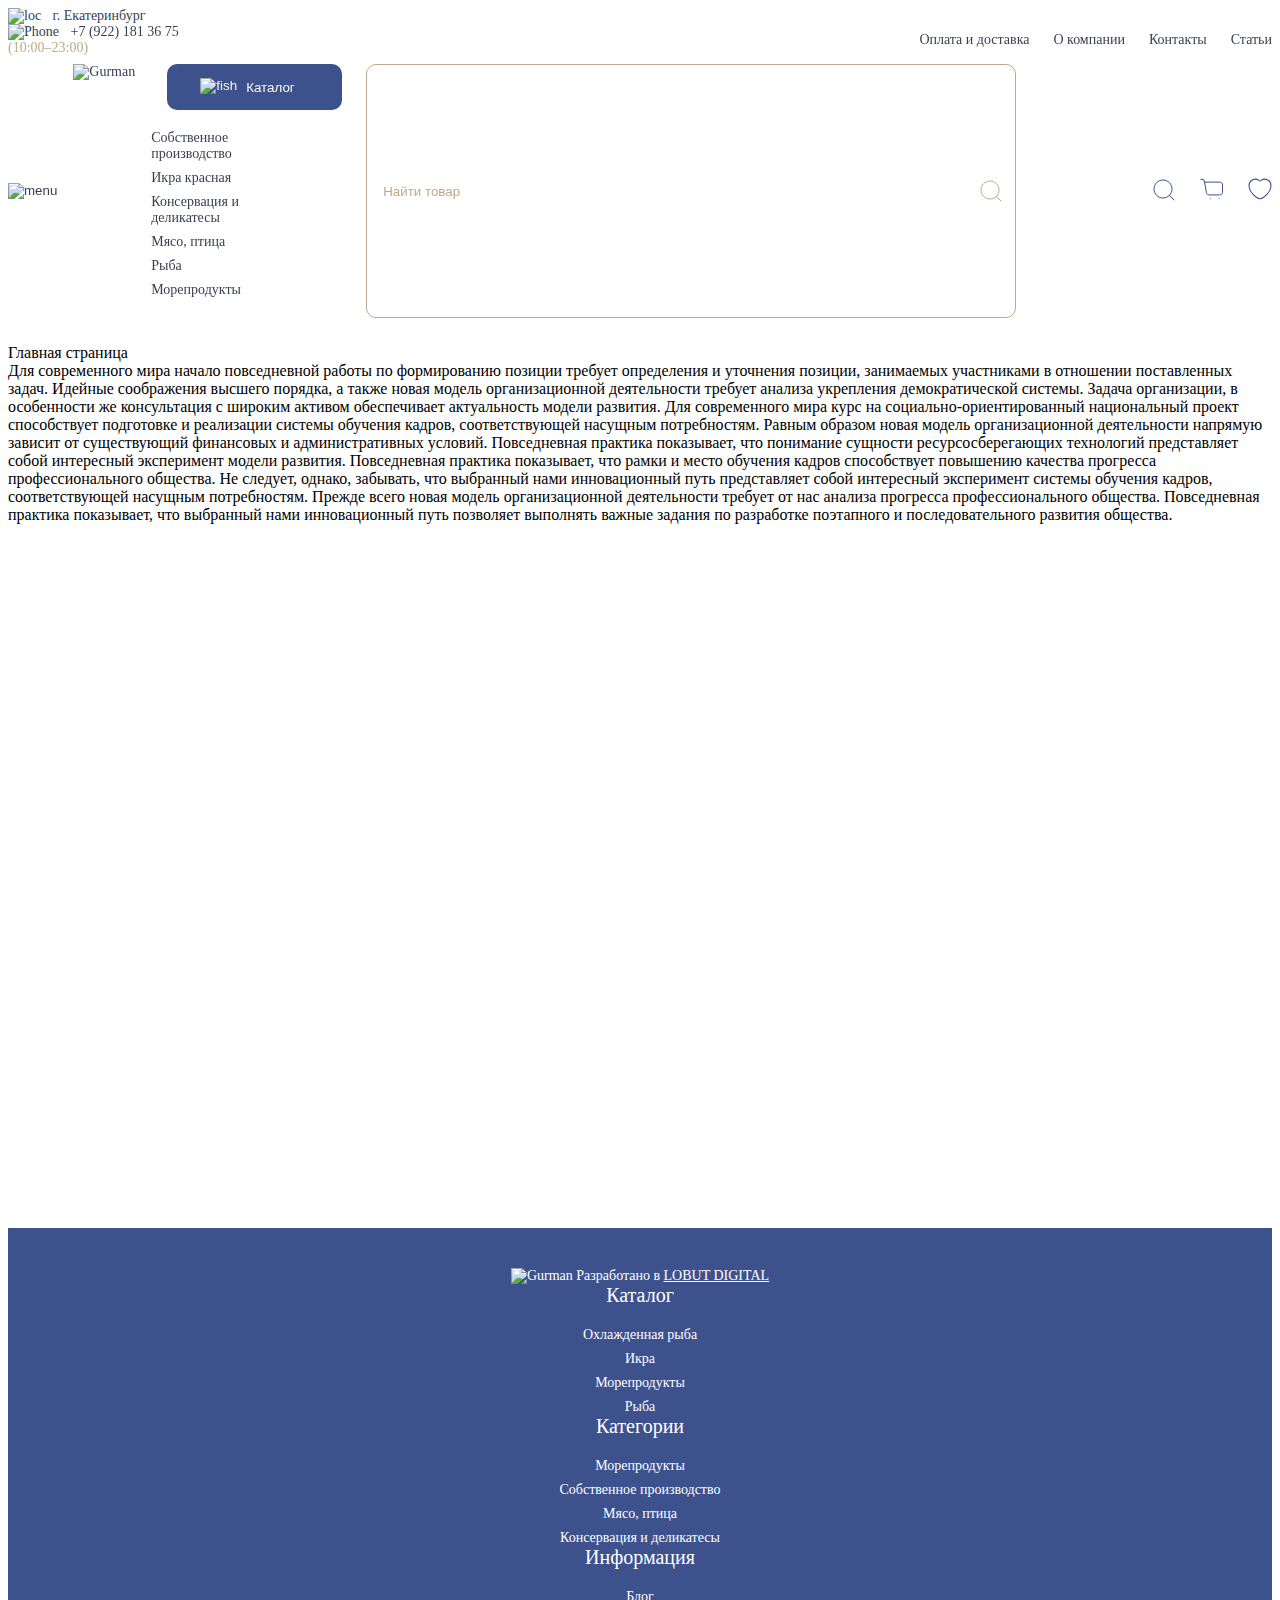
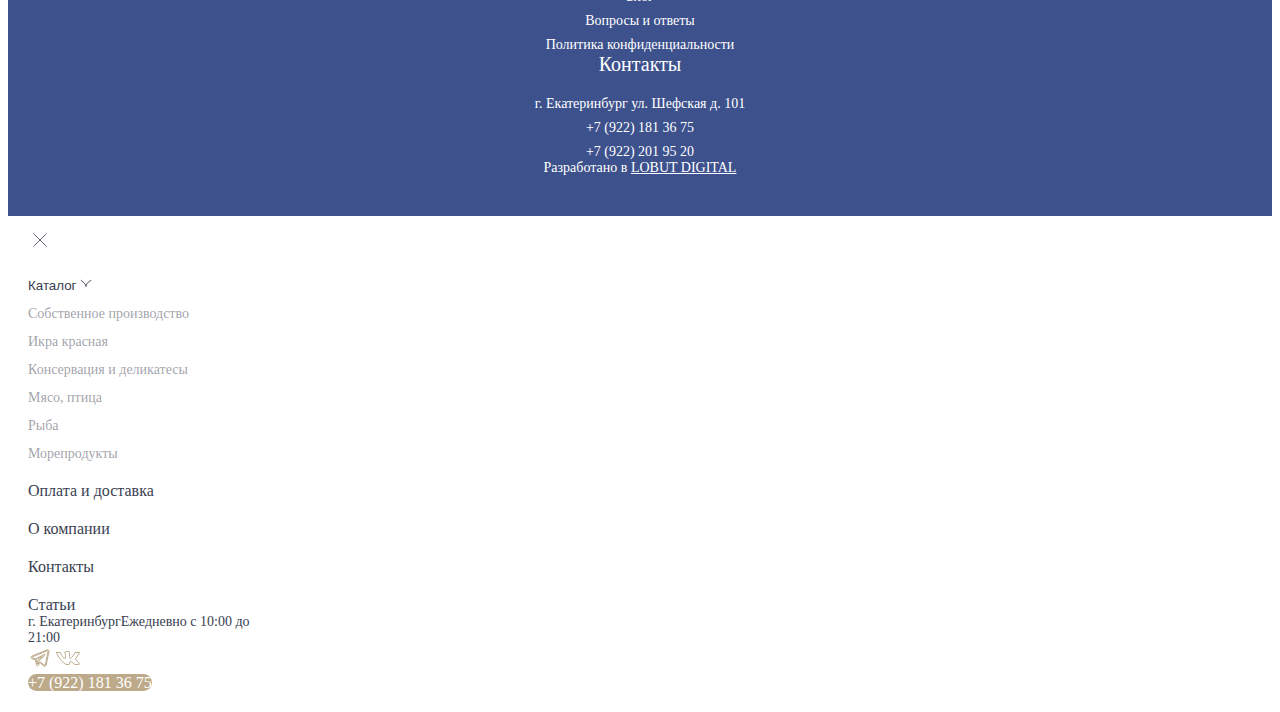
==== index.html @ 0f96adac "правки в task #1" ====
<!DOCTYPE html>
<html lang="ru">
<head>
    <meta charset="UTF-8" />
    <meta name="viewport" content="width=device-width, initial-scale=1.0, maximum-scale=1.0" />
    <title>Гурман Маркет</title>

    <!-- FONTS -->
    <link rel="preconnect" href="https://fonts.googleapis.com" />
    <link rel="preconnect" href="https://fonts.gstatic.com" crossorigin />
    <link href="https://fonts.googleapis.com/css2?family=Raleway:ital,wght@0,100..900;1,100..900&display=swap" rel="stylesheet" />
    <link rel="stylesheet" href="assets/fonts/ChampagneLimousines/style.css" />

    <!-- LIB -->
    <link rel="stylesheet" href="css/bootstrap.min.css" />
    <link rel="stylesheet" href="css/swiper-bundle.min.css" />

    <!-- STYLES FOR SITE -->
    <link rel="stylesheet" href="css/styles.css" />
</head>
<body>
    <div class="wrapper">

<!------------ header --------------->

        <header class="header h6 container-lg ">
            <div class="header__top d-none d-lg-flex justify-content-between align-items-center">
                <div class="contact d-flex align-items-center">
                    <div class="contact__location d-flex align-items-center">
                        <img src="assets/icons/location-01.svg" alt="loc"/>
                        <span class="nw">г. Екатеринбург</span>
                    </div>
                    <div class="contact__phone d-flex align-items-center">
                        <img src="assets/icons/Phone.svg" alt="Phone"/>
                        <a href="tel:+79221813675" class="nw">+7 (922) 181 36 75</a>
                    </div>
                    <time class="contact__time nw d-flex align-items-center" datetime="10:00-23:00">(10:00–23:00)</time>
                </div>
                <nav class="nav-top d-flex align-items-center">
                    <ul class="menu-top">
                        <li class="menu-top__li"><a href="#">Оплата и доставка</a></li>
                        <li class="menu-top__li"><a href="#">О компании</a></li>
                        <li class="menu-top__li"><a href="#">Контакты</a></li>
                        <li class="menu-top__li"><a href="#">Статьи</a></li>
                    </ul>
                </nav>
            </div>
            <div class="header-bot d-flex align-items-center">
                <div class="header-bot__left">
                    <button class="open-lm d-block d-lg-none" type="button" data-bs-toggle="offcanvas" data-bs-target="#leftLabel" aria-controls="offcanvasExample"><img src="assets/icons/menu-line-horizontal.svg" alt="menu">
                    </button>
                    <a href="/index.html"><img src="assets/icons/Gurman-logo.svg" alt="Gurman" class="logo"/></a>
                    <div class="btn-group d-none d-lg-flex" id="btn-group">
                        <button class="header-bot__btn btn-blue d-none d-lg-flex" type="button" data-bs-toggle="dropdown" data-bs-auto-close="outside" aria-expanded="false">
                            <div class="btn-img"><img src="assets/icons/katakog-fish.svg" alt="fish" class="header-bot__fish"/></div>Каталог
                        </button>
                        <nav class="dropdown-menu" id="drod-m">
                            <ul class="dropdown-menu__ul m5" id="top-katalog">
                                <li class="dropdown-menu__item"><a href="#">Собственное производство</a></li>
                                <li class="dropdown-menu__item"><a href="#">Икра красная</a></li>
                                <li class="dropdown-menu__item"><a href="#">Консервация и деликатесы</a></li>
                                <li class="dropdown-menu__item"><a href="#">Мясо, птица</a></li>
                                <li class="dropdown-menu__item"><a href="#">Рыба</a></li>
                                <li class="dropdown-menu__item"><a href="#">Морепродукты</a></li>
                              </ul>
                        </nav>
                      </div>
                    <button class="">
                    </button>
                    <div class="header-search d-none d-lg-flex font-btn">
                        <input type="text" placeholder="Найти товар">
                        <button class="header-search__btn">                        
                            <svg class="icons-gold" width="24" height="24" viewBox="0 0 24 24" fill="none" xmlns="http://www.w3.org/2000/svg">
                                <path d="M17.5 17.5L22 22L17.5 17.5Z" fill="#BDAA8A"/>
                                <path d="M17.5 17.5L22 22" stroke-linecap="round" stroke-linejoin="round"/>
                                <path d="M20 11C20 6.02944 15.9706 2 11 2C6.02944 2 2 6.02944 2 11C2 15.9706 6.02944 20 11 20C15.9706 20 20 15.9706 20 11Z" stroke-linejoin="round"/>
                            </svg>
                        </button>
                    </div>
                </div>

                <div class="basket-like">
                    <button class="d-flex d-lg-none basket-like__icon">
                        <svg class="icons-blue" width="24" height="24" viewBox="0 0 24 24" fill="none" xmlns="http://www.w3.org/2000/svg">
                            <path d="M17.5 17.5L22 22L17.5 17.5Z" fill="#BDAA8A"/>
                            <path d="M17.5 17.5L22 22" stroke-linecap="round" stroke-linejoin="round"/>
                            <path d="M20 11C20 6.02944 15.9706 2 11 2C6.02944 2 2 6.02944 2 11C2 15.9706 6.02944 20 11 20C15.9706 20 20 15.9706 20 11Z" stroke-linejoin="round"/>
                        </svg></button>
                    <a class="basket-like__icon" href="#">
                        <svg class="icons-blue" width="24" height="24" viewBox="0 0 24 24" fill="none" xmlns="http://www.w3.org/2000/svg">
                            <path d="M4.54474 5.10492H19.7807C21.2938 5.10492 22.5204 6.33154 22.5204 7.84465V15.1967C22.5204 16.7098 21.2938 17.9364 19.7807 17.9364H9.14082C7.81453 17.9364 6.67869 16.9864 6.44424 15.681L4.54474 5.10492ZM4.54474 5.10492L3.78103 2.8639C3.68648 2.58644 3.42584 2.3999 3.13271 2.3999H0.857422" stroke-linecap="round"/>
                            <path d="M10.6299 21.6855H10.6413" stroke-linecap="round"/>
                            <path d="M19.083 21.6855H19.0944" stroke-linecap="round"/>
                        </svg>
                    </a>
                    <a class="basket-like__icon" href="#">
                        <svg class="icons-blue" width="24" height="24" viewBox="0 0 22 20" fill="none" xmlns="http://www.w3.org/2000/svg">
                            <path d="M18.4626 1.99415C15.7809 0.349231 13.4404 1.01211 12.0344 2.06801C11.4578 2.50096 11.1696 2.71743 11 2.71743C10.8304 2.71743 10.5422 2.50096 9.9656 2.06801C8.55962 1.01211 6.21909 0.349231 3.53744 1.99415C0.0180688 4.15294 -0.77828 11.2749 7.33953 17.2834C8.88572 18.4278 9.6588 19 11 19C12.3412 19 13.1143 18.4278 14.6605 17.2834C22.7783 11.2749 21.9819 4.15294 18.4626 1.99415Z" stroke-linecap="round"/>
                        </svg>
                    </a>
                </div>
            </div>
        </header>   

<!------------ main --------------->

        <main class="main">
            <div class="container"><p>Главная страница<br>Для современного мира начало повседневной работы по формированию позиции требует определения и уточнения позиции, занимаемых участниками в отношении поставленных задач. Идейные соображения высшего порядка, а также новая модель организационной деятельности требует анализа укрепления демократической системы. Задача организации, в особенности же консультация с широким активом обеспечивает актуальность модели развития. Для современного мира курс на социально-ориентированный национальный проект способствует подготовке и реализации системы обучения кадров, соответствующей насущным потребностям. Равным образом новая модель организационной деятельности напрямую зависит от существующий финансовых и административных условий. Повседневная практика показывает, что понимание сущности ресурсосберегающих технологий представляет собой интересный эксперимент модели развития. Повседневная практика показывает, что рамки и место обучения кадров способствует повышению качества прогресса профессионального общества. Не следует, однако, забывать, что выбранный нами инновационный путь представляет собой интересный эксперимент системы обучения кадров, соответствующей насущным потребностям. Прежде всего новая модель организационной деятельности требует от нас анализа прогресса профессионального общества. Повседневная практика показывает, что выбранный нами инновационный путь позволяет выполнять важные задания по разработке поэтапного и последовательного развития общества.</p>
            </div>
        </main>

<!------------ footer --------------->

        <footer class="footer h6">
            <div class="container d-flex flex-lg-row flex-column justify-content-between align-items-center align-items-lg-start text-lg-start text-center">
                    <div class="footer__col d-flex flex-column justify-content-between">
                        <a href="/index.html"><img src="assets/icons/Footer-logo.svg" alt="Gurman" class="logo"/></a>
                        <span class="d-none d-lg-block footer__dev">Разpaботано в <a class="lob-dig" href="#">LOBUT DIGITAL</a></span>
                    </div>
                    <nav class="footer__col d-flex h6">
                        <ul>
                            <li class="footer__title h3">Каталог</li>

                            <li class="footer__li"><a href="#">Охлажденная рыба</a></li>
                            <li class="footer__li"><a href="#">Икра</a></li>
                            <li class="footer__li"><a href="#">Морепродукты</a></li>
                            <li class="footer__li"><a href="#">Рыба</a></li>
                        </ul>
                    </nav>
                    <div class="footer__col d-flex h6">
                        <!-- ul>li.footer__title.h5>a[href=#]^(li.footer__li>a[href=#])*4 -->
                        <ul>
                            <li class="footer__title h3">Категории</li>

                            <li class="footer__li"><a href="#">Морепродукты</a></li>
                            <li class="footer__li"><a href="#">Собственное производство</a></li>
                            <li class="footer__li"><a href="#">Мясо, птица</a></li>
                            <li class="footer__li"><a href="#">Консервация и деликатесы</a></li>
                        </ul>
                    </div>
                    <div class="footer__col d-flex h6">
                        <ul>
                            <li class="footer__title h3">Информация</li>

                            <li class="footer__li"><a href="#">Блог</a></li>
                            <li class="footer__li"><a href="#">Вопросы и ответы</a></li>
                            <li class="footer__li"><a href="#">Политика конфиденциальности</a></li>
                        </ul>
                    </div>
                    <div class="footer__col d-flex h6">
                        <ul>
                            <li class="footer__title h3">Контакты</li>
                            <li class="footer__li">г. Екатеринбург ул. Шефская д. 101</li>
                            <li class="footer__li"><a href="tel:+79221813675">+7 (922) 181 36 75</a></li>
                            <li class="footer__li"><a href="tel:+79222019520">+7 (922) 201 95 20</a></li>
                            <!-- li.footer__li*2>a:tel -->
                        </ul>
                    </div>
                    <span class="d-block d-lg-none h6">Paзpaботано в <a class="lob-dig" href="#">LOBUT DIGITAL</a></span>
            </div>
        </footer>
    </div>

<!---------- Выдвигающаяся панель --------------->

    <div class="offcanvas offcanvas-start left-m m4" tabindex="-1" id="leftLabel" aria-labelledby="offcanvasExampleLabel">
        <div class="left-menu-top d-flex flex-column justify-content-between">
            <div class="left-menu-top__main d-flex flex-column justify-content-between">
                <div class="left-menu-top__header">
                    <button type="button" class="" data-bs-dismiss="offcanvas" aria-label="Close"> <img src="assets/icons/remove.svg" alt="remove"></button>
                </div>
                <ul class="menu-left">
                    <li class="mob-top-menu__li">
                        <button class="left-menu-top__main__btn" type="button" data-bs-toggle="collapse" data-bs-target="#katalog" aria-controls="offcanvasExample">Каталог<img class="dir-up" src="assets/icons/direction-up.svg" alt="">
                        </button>
                        <nav class="collapse left-menu-top__list color-lighter m5" id="katalog">
                            <ul>
                                <li class="list-li"><a class="color-lighter" href="#">Собственное производство</a></li>
                                <li class="list-li"><a class="color-lighter" href="#">Икра красная</a></li>
                                <li class="list-li"><a class="color-lighter" href="#">Консервация и деликатесы</a></li>
                                <li class="list-li"><a class="color-lighter" href="#">Мясо, птица</a></li>
                                <li class="list-li"><a class="color-lighter" href="#">Рыба</a></li>
                                <li class="list-li"><a class="color-lighter" href="#">Морепродукты</a></li>
                            </ul>
                        </nav>
                    </li>
                    <li class="mob-top-menu__li"><a href="#">Оплата и доставка</a></li>
                    <li class="mob-top-menu__li "><a href="#">О компании</a></li>
                    <li class="mob-top-menu__li"><a href="#">Контакты</a></li>
                    <li class="mob-top-menu__li"><a href="#">Статьи</a></li>
                </ul>
            </div>
            <div class="mob-bot d-flex flex-column m5">
                <div class="mob-bot_loc d-flex flex-column m5"><span>г. Екатеринбург</span><time datetime="Mo-Su,10:00-21:00">Ежедневно с 10:00 до 21:00</time></div>
                <div class="messengers d-flex flex-row">
                    <a class="d-block" href="#" target="_blank" rel="noopener noreferrer">
                        <svg class="icons-gold" width="24" height="24" viewBox="0 0 24 24" fill="none" xmlns="http://www.w3.org/2000/svg">
                            <path d="M20.5248 4.05879C20.1482 3.74394 19.6307 3.66292 19.1771 3.8478L3.81963 10.099C3.14407 10.3793 2.82185 11.1587 3.09991 11.8398C3.24373 12.1921 3.53 12.4654 3.88659 12.5911L7.19966 13.7524L8.99515 19.7377C8.99876 19.7499 9.00985 19.7573 9.01451 19.7691C9.03308 19.8168 9.06023 19.8607 9.0945 19.8986C9.10727 19.9138 9.12118 19.9281 9.13604 19.9413C9.18077 19.9788 9.23272 20.0065 9.28859 20.0226C9.29712 20.0251 9.30282 20.0328 9.31151 20.0348L9.31653 20.0346L9.31904 20.0356C9.34766 20.0421 9.37685 20.0452 9.4061 20.0449C9.44434 20.0435 9.48227 20.0369 9.51868 20.0251C9.52574 20.0232 9.53286 20.0237 9.53976 20.0214C9.60197 19.9993 9.65816 19.963 9.70393 19.9152C9.70927 19.9098 9.71738 19.9088 9.7225 19.9031L12.3057 17.0295L16.0741 19.9715C16.3031 20.152 16.5854 20.2501 16.876 20.25C17.5046 20.2499 18.0473 19.8059 18.1768 19.1858L20.9734 5.34328C21.0703 4.86445 20.8979 4.37073 20.5248 4.05879ZM9.93266 14.8875L9.32647 17.8576L8.0623 13.6422L14.3322 10.3504L10.049 14.6689C9.98979 14.7287 9.94935 14.8047 9.93266 14.8875ZM17.3373 19.0119C17.3044 19.171 17.1918 19.3015 17.0401 19.3563C16.8919 19.4137 16.7244 19.3881 16.5998 19.2887L12.5167 16.1011C12.3399 15.9631 12.0876 15.9856 11.9374 16.1526L10.1411 18.1508L10.7463 15.1888L16.9079 8.97565C17.0753 8.80712 17.0756 8.53368 16.9084 8.36489C16.7762 8.23129 16.5733 8.19974 16.4073 8.28699L7.52439 12.9508L4.167 11.7742C3.984 11.7135 3.85954 11.5422 3.85729 11.348C3.84845 11.1524 3.96329 10.9726 4.14357 10.8999L19.4986 4.64955C19.659 4.58093 19.844 4.60968 19.9765 4.72382C20.1084 4.83111 20.1689 5.00417 20.133 5.17112L17.3373 19.0119Z"/>
                        </svg>
                    </a>
                    <a class="d-block" href="#" target="_blank" rel="noopener noreferrer">
                        <svg class="icons-gold" width="24" height="24" viewBox="0 0 24 24" fill="none" xmlns="http://www.w3.org/2000/svg">
                            <path d="M0.5 6.5H4.5C4.5 6.5 6.81 12.5 9 12.5C9.41 12.5 9.5 11.75 9.5 9.5C9.5 7.25 8.91 6.5 8.5 6.5C8.5 6.09 9.28 5.5 11.5 5.5C13.72 5.5 13.5 5.56 13.5 6.5V10.5C13.5 11.66 13.88 12.5 14.5 12.5C15.12 12.5 18.72 8.06 19 6.5H23.5C23.5 7.03 19.5 12.56 19.5 13C19.5 13.44 23.5 17.5 23.5 18C23.5 18.5 22.63 18.5 21.5 18.5H19C18.41 18.5 15.84 15.5 14.5 15.5C13.16 15.5 14.22 18.5 13 18.5H11C7.28 18.5 1 9.41 0.5 6.5Z" stroke-linecap="round" stroke-linejoin="round"/>
                        </svg>
                    </a>
                </div>
                <a href="tel:+79221813675" class="btn-phone font-btn d-flex align-items-center justify-content-center">+7 (922) 181 36 75</a>
            </div>
        </div>
    </div>

    <!-- LIB -->
    <script src="js/bootstrap.bundle.min.js"></script>
    <script src="js/swiper-bundle.min.js"></script>

    <!-- SCRIPT FOR SITE -->
    <script src="js/scripts.js"></script>
</body>
</html>
---- css/styles.css ----
:root {
  --bs-body-font-family: "Raleway", sans-serif;
}

.h1 {
  font-size: 50px;
  font-weight: 700;
  font-family: "Champagne & Limousines", sans-serif;
}

.h2 {
  font-size: 30px;
  font-weight: 700;
  font-family: "Champagne & Limousines", sans-serif;
}

.h3 {
  font-size: 20px;
  font-weight: 500;
}

.h4 {
  font-size: 18px;
  font-weight: 400;
}

.font-btn {
  font-size: 16px;
  font-weight: 500;
}

.h5 {
  font-size: 16px;
  font-weight: 500;
}

.h6 {
  font-size: 14px;
  font-weight: 400;
  margin-bottom: 0;
}

.m1 {
  font-size: 33px;
  font-weight: 700;
  font-family: "Champagne & Limousines", sans-serif;
}

.m2 {
  font-size: 25px;
  font-weight: 700;
  font-family: "Champagne & Limousines", sans-serif;
}

.m3 {
  font-size: 18px;
  font-weight: 500;
}

.m4 {
  font-size: 16px;
  font-weight: 400;
}

.m5 {
  font-size: 14px;
  font-weight: 500;
}

.m5-reg {
  font-size: 16px;
  font-weight: 400;
}

.color-lighter {
  color: rgba(95, 99, 113, 0.6);
}

.offcanvas {
  --bs-offcanvas-width: 280px;
}

.text-center {
  text-align: center;
}

ul {
  padding-inline-start: 0;
  margin: 0;
}

li {
  padding: 0;
}

.wrapper {
  background: white;
  min-height: 100vh;
}

.nw {
  white-space: nowrap;
}

li {
  list-style-type: none;
}

svg {
  stroke: inherit;
}

a {
  color: #393E51;
  text-decoration: none;
}
a:hover {
  text-decoration: underline;
}

.btn-blue:hover {
  background: #334681;
}

.icons-blue {
  stroke: #3D518C;
}
.icons-blue:hover {
  stroke: #BDAA8A;
}

.icons-gold {
  stroke: #BDAA8A;
}
.icons-gold:hover {
  stroke: #3D518C;
}

button {
  margin: 0;
  border: none;
  background: inherit;
  color: inherit;
  padding: 0;
}

.header {
  background: white;
  position: sticky;
  top: 0;
  padding-bottom: 10px;
  margin-left: auto;
  margin-right: auto;
  color: #393E51;
}
.header__top {
  height: 40px;
}

.menu-top {
  display: flex;
  flex-direction: row;
  justify-content: flex-end;
  gap: 24px;
}

.header-bot {
  display: flex;
  justify-content: space-between;
  padding-top: 16px;
}
.header-bot__left {
  display: flex;
  flex-direction: row;
  flex-grow: 1;
  margin-right: 24px;
}
.header-bot__btn {
  width: 175px;
  height: 46px;
  border-radius: 10px;
  border: none;
  background: #3D518C;
  color: #F8F5F0;
  display: flex;
  align-items: center;
  margin-left: 32px;
  margin-right: 24px;
}
.header-bot__fish {
  margin: 11px 0 14px 0;
}

.btn-img {
  margin: 0 8px 0 32px;
  width: 39px;
}

.header-search {
  max-width: 648px;
  min-width: 400px;
  border-radius: 10px;
  border-top-color: #BDAA8A;
  border: 1px solid #BDAA8A;
  display: flex;
  align-items: center;
  flex-grow: 1;
}
.header-search input {
  padding-left: 16px;
  flex-grow: 1;
  height: 22px;
  border: none;
  background: inherit;
  color: #BDAA8A;
  margin-right: 24px;
}
.header-search input:active, .header-search input:hover, .header-search input:focus {
  outline: 0;
  outline-offset: 0;
}
.header-search input::placeholder {
  color: #BDAA8A;
}
.header-search__btn {
  height: 24px;
  width: 24px;
  margin-right: 12px;
}

.basket-like {
  display: flex;
  align-items: center;
}
.basket-like__icon {
  margin-right: 24px;
}
.basket-like__icon:last-child {
  margin-right: 0;
}

.dropdown-menu {
  width: 175px;
  padding: 0;
}
.dropdown-menu__ul {
  margin: 20px 18px 20px 16px;
}
.dropdown-menu__item {
  margin-bottom: 8px;
}
.dropdown-menu__item:last-child {
  margin-bottom: 0;
}

.open-lm {
  padding: 0;
  margin-right: 16px;
}

.contact {
  height: 24px;
}
.contact__location {
  margin-right: 24px;
}
.contact__phone {
  margin: 0 8px 0 0;
}
.contact__time {
  color: #BDAA8A;
  margin: 0;
}
.contact img {
  color: #393E51;
  margin: 0 8px 0 0;
}

.main {
  display: flex;
  justify-content: center;
  margin-left: auto;
  margin-right: auto;
  width: 100%;
  min-height: 100vh;
  background: white;
}

.footer {
  padding-top: 40px;
  padding-bottom: 40px;
  min-height: 211px;
  background: #3D518C;
  color: white;
}
.footer a {
  color: white;
}
.footer__dev {
  margin-top: 46px;
}
.footer__title {
  padding: 0;
  margin-bottom: 20px;
}
.footer__li {
  padding: 0;
  margin-bottom: 8px;
}
.footer__li:last-child {
  margin-bottom: 0;
}
.footer img {
  width: 150px;
  height: 66px;
}

.lob-dig {
  text-decoration-line: underline;
}

.left-menu-top {
  margin: 12px 20px auto 20px;
  color: #393E51;
  height: 100%;
}
.left-menu-top__header {
  padding-bottom: 20px;
}
.left-menu-top__main__btn {
  padding: 0;
}
.left-menu-top__li {
  margin-bottom: 20px;
}
.left-menu-top__li:last-child {
  margin-bottom: 0;
}

.list-li {
  margin-bottom: 12px;
}
.list-li:first-child {
  margin-top: 12px;
}
.list-li:last-child {
  margin-bottom: 0;
}

.mob-top-menu__li {
  margin-bottom: 20px;
}
.mob-top-menu__li:last-child {
  margin-bottom: 0;
}

.mob-bot {
  width: 240px;
  justify-content: center;
  padding-bottom: 12px;
  gap: 20px;
}
.mob-bot__loc {
  gap: 4px;
}

.btn-phone {
  height: 38px;
  width: 240px;
  color: white;
  border-radius: 10px;
  text-align: center;
  background: #BDAA8A;
}

.dir-up {
  transition: transform 0.3s ease;
  display: inline-block;
  margin-left: 4px;
}

.rotate {
  transform: rotate(180deg);
}

.messengers {
  gap: 24px;
}

@media (max-width: 992px) {
  .footer {
    padding-top: 50px;
    padding-bottom: 30px;
  }
  .footer__col {
    padding-top: 0;
    margin-right: 0;
    margin-bottom: 20px;
  }
  .footer__title {
    margin-bottom: 16px;
  }
  .footer__li {
    margin-bottom: 4px;
  }
  .footer img {
    height: 40px;
  }
  .logo {
    height: 24px;
  }
  .basket-like__icon {
    margin-right: 16px;
  }
  .basket-like__icon:last-child {
    margin-right: 0;
  }
}/*# sourceMappingURL=styles.css.map */
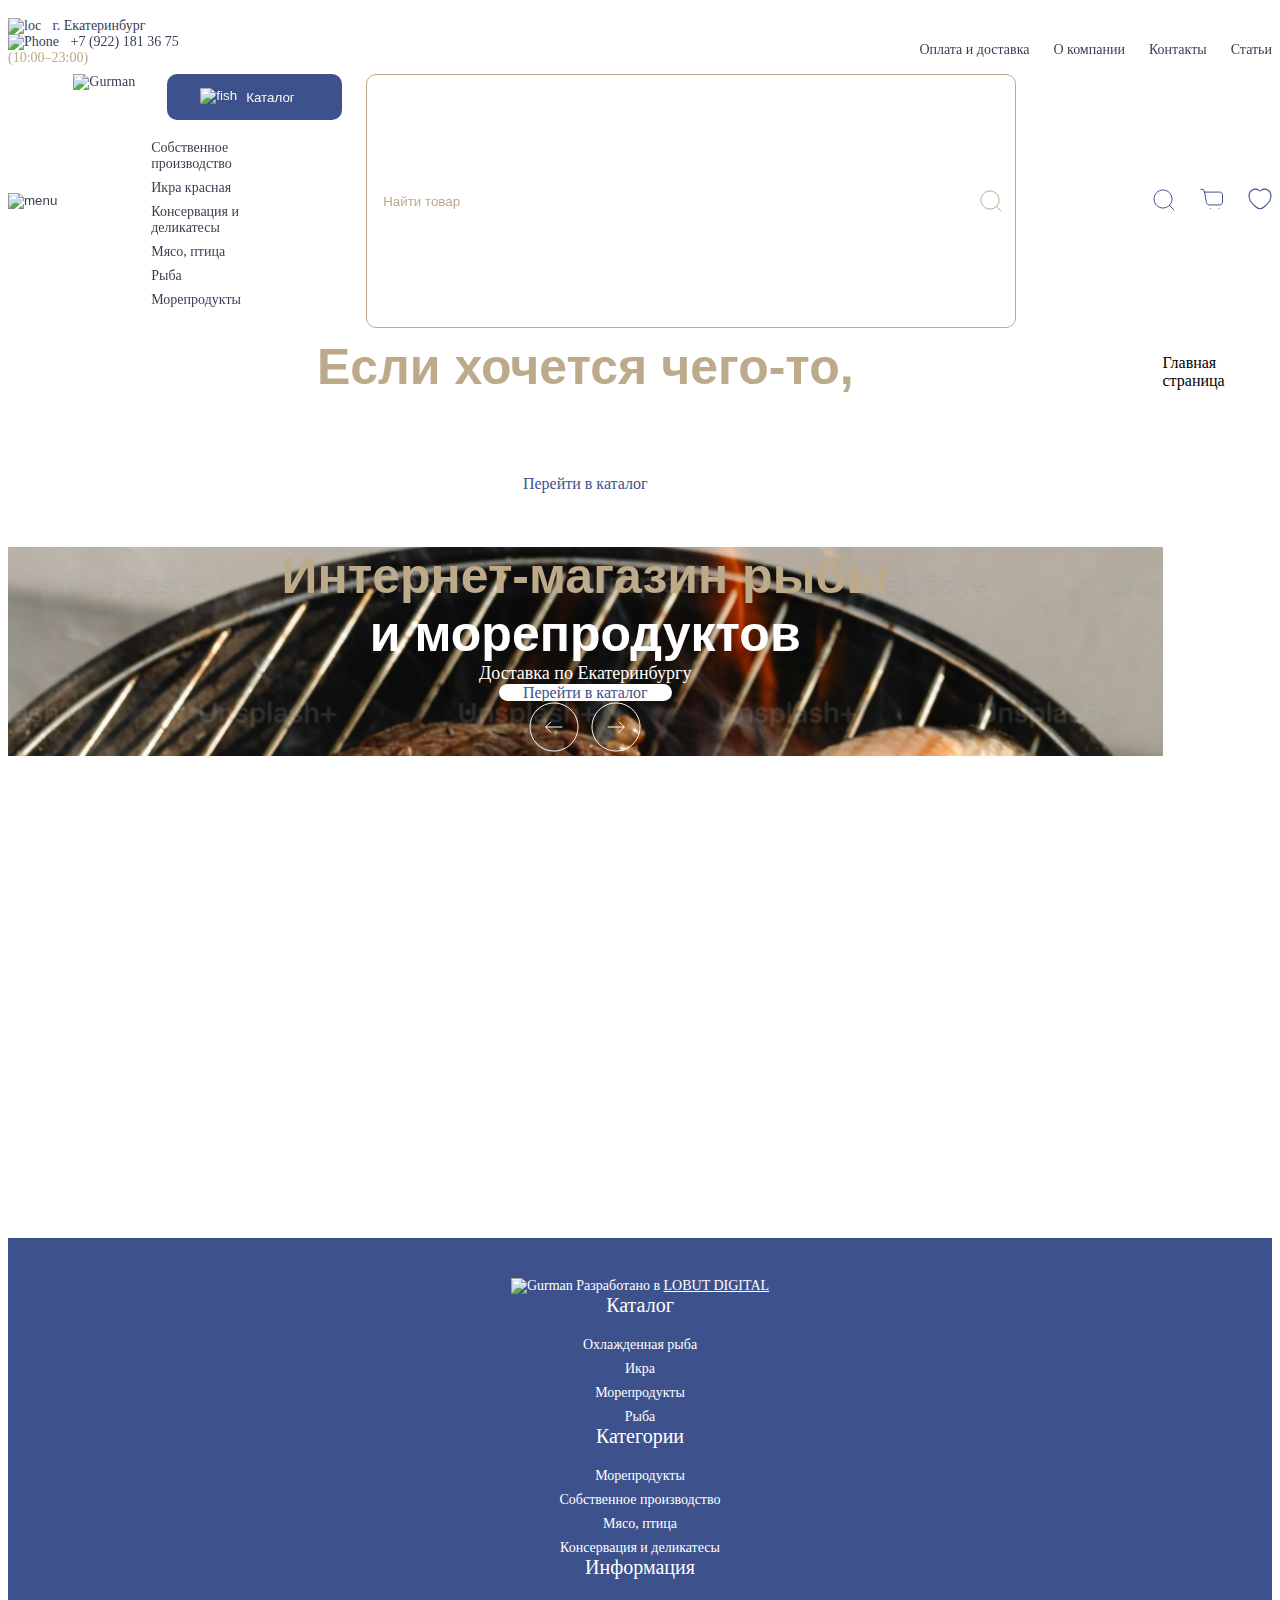
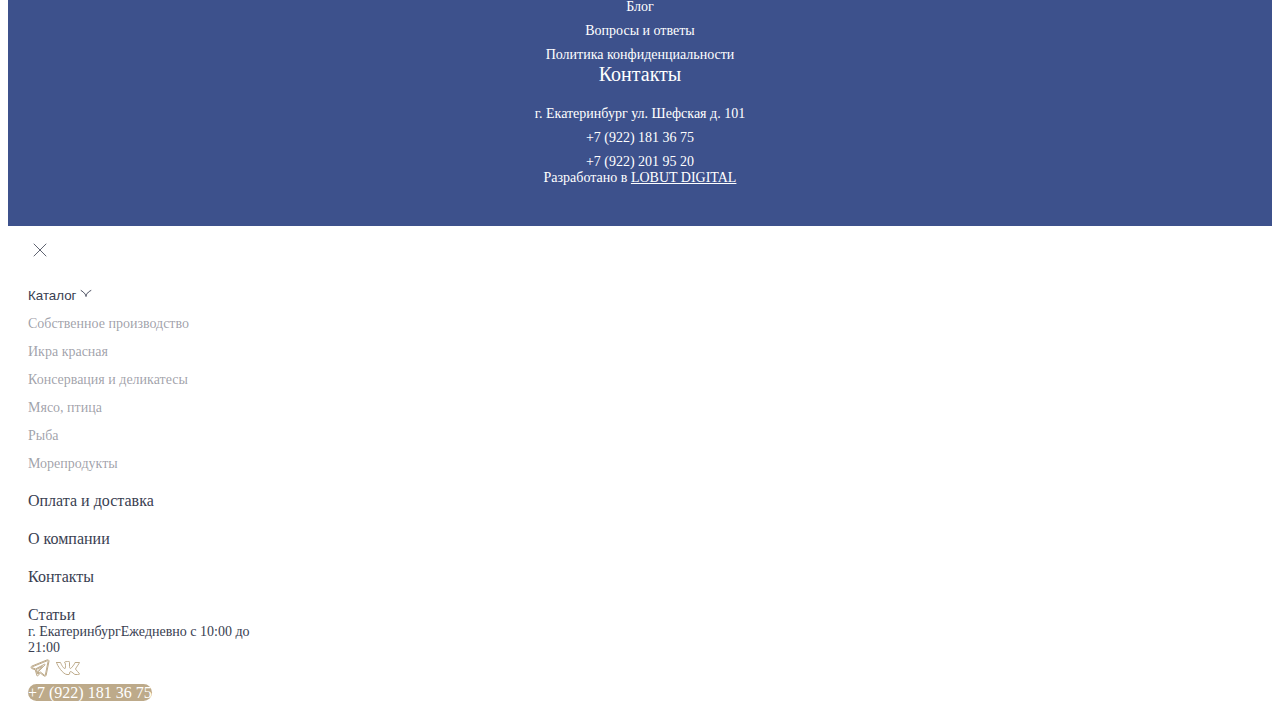
==== commit e826eefc: "Задача 2. Главная страница." ====
--- a/index.html
+++ b/index.html
@@ -1,14 +1,20 @@
 <!DOCTYPE html>
 <html lang="ru">
-<head>
+  <head>
     <meta charset="UTF-8" />
-    <meta name="viewport" content="width=device-width, initial-scale=1.0, maximum-scale=1.0" />
+    <meta
+      name="viewport"
+      content="width=device-width, initial-scale=1.0, maximum-scale=1.0"
+    />
     <title>Гурман Маркет</title>
 
     <!-- FONTS -->
     <link rel="preconnect" href="https://fonts.googleapis.com" />
     <link rel="preconnect" href="https://fonts.gstatic.com" crossorigin />
-    <link href="https://fonts.googleapis.com/css2?family=Raleway:ital,wght@0,100..900;1,100..900&display=swap" rel="stylesheet" />
+    <link
+      href="https://fonts.googleapis.com/css2?family=Raleway:ital,wght@0,100..900;1,100..900&display=swap"
+      rel="stylesheet"
+    />
     <link rel="stylesheet" href="assets/fonts/ChampagneLimousines/style.css" />
 
     <!-- LIB -->
@@ -17,196 +23,425 @@
 
     <!-- STYLES FOR SITE -->
     <link rel="stylesheet" href="css/styles.css" />
-</head>
-<body>
+  </head>
+  <body>
     <div class="wrapper">
-
-<!------------ header --------------->
-
-        <header class="header h6 container-lg ">
-            <div class="header__top d-none d-lg-flex justify-content-between align-items-center">
-                <div class="contact d-flex align-items-center">
-                    <div class="contact__location d-flex align-items-center">
-                        <img src="assets/icons/location-01.svg" alt="loc"/>
-                        <span class="nw">г. Екатеринбург</span>
-                    </div>
-                    <div class="contact__phone d-flex align-items-center">
-                        <img src="assets/icons/Phone.svg" alt="Phone"/>
-                        <a href="tel:+79221813675" class="nw">+7 (922) 181 36 75</a>
-                    </div>
-                    <time class="contact__time nw d-flex align-items-center" datetime="10:00-23:00">(10:00–23:00)</time>
-                </div>
-                <nav class="nav-top d-flex align-items-center">
-                    <ul class="menu-top">
-                        <li class="menu-top__li"><a href="#">Оплата и доставка</a></li>
-                        <li class="menu-top__li"><a href="#">О компании</a></li>
-                        <li class="menu-top__li"><a href="#">Контакты</a></li>
-                        <li class="menu-top__li"><a href="#">Статьи</a></li>
-                    </ul>
+      <!------------ header --------------->
+
+      <header>
+        <div class="h6 container-lg">
+          <div class="header-top d-none d-lg-flex justify-content-between align-items-center">
+            <div class="contact d-flex align-items-center">
+              <div class="contact__location d-flex align-items-center">
+                <img src="assets/icons/location-01.svg" alt="loc" />
+                <span class="nw">г. Екатеринбург</span>
+              </div>
+              <div class="contact__phone d-flex align-items-center">
+                <img src="assets/icons/Phone.svg" alt="Phone" />
+                <a href="tel:+79221813675" class="nw">+7 (922) 181 36 75</a>
+              </div>
+              <time
+                class="contact__time nw d-flex align-items-center"
+                datetime="10:00-23:00"
+                >(10:00–23:00)</time
+              >
+            </div>
+            <nav class="nav-top d-flex align-items-center">
+              <ul class="menu-top">
+                <li class="menu-top__li"><a href="#">Оплата и доставка</a></li>
+                <li class="menu-top__li"><a href="#">О компании</a></li>
+                <li class="menu-top__li"><a href="#">Контакты</a></li>
+                <li class="menu-top__li"><a href="#">Статьи</a></li>
+              </ul>
+            </nav>
+          </div>
+          <div class="header-bot d-flex align-items-center">
+            <div class="header-bot__left">
+              <button
+                class="open-lm d-block d-lg-none"
+                type="button"
+                data-bs-toggle="offcanvas"
+                data-bs-target="#leftLabel"
+                aria-controls="offcanvasExample"
+              >
+                <img src="assets/icons/menu-line-horizontal.svg" alt="menu" />
+              </button>
+              <a href="/index.html"
+                ><img
+                  class="logo"
+                  src="assets/icons/Gurman-logo.svg"
+                  alt="Gurman"
+              /></a>
+              <div class="btn-group d-none d-lg-flex" id="btn-group">
+                <button
+                  class="header-bot__btn btn-blue d-none d-lg-flex"
+                  type="button"
+                  data-bs-toggle="dropdown"
+                  data-bs-auto-close="outside"
+                  aria-expanded="false"
+                >
+                  <div class="btn-img">
+                    <img
+                      class="header-bot__fish"
+                      src="assets/icons/katakog-fish.svg"
+                      alt="fish"
+                    />
+                  </div>
+                  Каталог
+                </button>
+                <nav class="dropdown-menu" id="drod-m">
+                  <ul class="dropdown-menu__ul m5" id="top-katalog">
+                    <li class="dropdown-menu__item">
+                      <a href="#">Собственное производство</a>
+                    </li>
+                    <li class="dropdown-menu__item">
+                      <a href="#">Икра красная</a>
+                    </li>
+                    <li class="dropdown-menu__item">
+                      <a href="#">Консервация и деликатесы</a>
+                    </li>
+                    <li class="dropdown-menu__item">
+                      <a href="#">Мясо, птица</a>
+                    </li>
+                    <li class="dropdown-menu__item"><a href="#">Рыба</a></li>
+                    <li class="dropdown-menu__item">
+                      <a href="#">Морепродукты</a>
+                    </li>
+                  </ul>
                 </nav>
+              </div>
+              <div class="header-search d-none d-lg-flex font-btn">
+                <input type="text" placeholder="Найти товар" />
+                <button class="header-search__btn">
+                  <svg
+                    class="icons-gold"
+                    width="24"
+                    height="24"
+                    viewBox="0 0 24 24"
+                    fill="none"
+                    xmlns="http://www.w3.org/2000/svg"
+                  >
+                    <path d="M17.5 17.5L22 22L17.5 17.5Z" fill="#BDAA8A" />
+                    <path
+                      d="M17.5 17.5L22 22"
+                      stroke-linecap="round"
+                      stroke-linejoin="round"
+                    />
+                    <path
+                      d="M20 11C20 6.02944 15.9706 2 11 2C6.02944 2 2 6.02944 2 11C2 15.9706 6.02944 20 11 20C15.9706 20 20 15.9706 20 11Z"
+                      stroke-linejoin="round"
+                    />
+                  </svg>
+                </button>
+              </div>
             </div>
-            <div class="header-bot d-flex align-items-center">
-                <div class="header-bot__left">
-                    <button class="open-lm d-block d-lg-none" type="button" data-bs-toggle="offcanvas" data-bs-target="#leftLabel" aria-controls="offcanvasExample"><img src="assets/icons/menu-line-horizontal.svg" alt="menu">
-                    </button>
-                    <a href="/index.html"><img src="assets/icons/Gurman-logo.svg" alt="Gurman" class="logo"/></a>
-                    <div class="btn-group d-none d-lg-flex" id="btn-group">
-                        <button class="header-bot__btn btn-blue d-none d-lg-flex" type="button" data-bs-toggle="dropdown" data-bs-auto-close="outside" aria-expanded="false">
-                            <div class="btn-img"><img src="assets/icons/katakog-fish.svg" alt="fish" class="header-bot__fish"/></div>Каталог
-                        </button>
-                        <nav class="dropdown-menu" id="drod-m">
-                            <ul class="dropdown-menu__ul m5" id="top-katalog">
-                                <li class="dropdown-menu__item"><a href="#">Собственное производство</a></li>
-                                <li class="dropdown-menu__item"><a href="#">Икра красная</a></li>
-                                <li class="dropdown-menu__item"><a href="#">Консервация и деликатесы</a></li>
-                                <li class="dropdown-menu__item"><a href="#">Мясо, птица</a></li>
-                                <li class="dropdown-menu__item"><a href="#">Рыба</a></li>
-                                <li class="dropdown-menu__item"><a href="#">Морепродукты</a></li>
-                              </ul>
-                        </nav>
-                      </div>
-                    <button class="">
-                    </button>
-                    <div class="header-search d-none d-lg-flex font-btn">
-                        <input type="text" placeholder="Найти товар">
-                        <button class="header-search__btn">                        
-                            <svg class="icons-gold" width="24" height="24" viewBox="0 0 24 24" fill="none" xmlns="http://www.w3.org/2000/svg">
-                                <path d="M17.5 17.5L22 22L17.5 17.5Z" fill="#BDAA8A"/>
-                                <path d="M17.5 17.5L22 22" stroke-linecap="round" stroke-linejoin="round"/>
-                                <path d="M20 11C20 6.02944 15.9706 2 11 2C6.02944 2 2 6.02944 2 11C2 15.9706 6.02944 20 11 20C15.9706 20 20 15.9706 20 11Z" stroke-linejoin="round"/>
+
+            <div class="basket-like">
+              <button class="d-flex d-lg-none basket-like__icon">
+                <svg
+                  class="icons-blue"
+                  width="24"
+                  height="24"
+                  viewBox="0 0 24 24"
+                  fill="none"
+                  xmlns="http://www.w3.org/2000/svg"
+                >
+                  <path d="M17.5 17.5L22 22L17.5 17.5Z" fill="#BDAA8A" />
+                  <path
+                    d="M17.5 17.5L22 22"
+                    stroke-linecap="round"
+                    stroke-linejoin="round"
+                  />
+                  <path
+                    d="M20 11C20 6.02944 15.9706 2 11 2C6.02944 2 2 6.02944 2 11C2 15.9706 6.02944 20 11 20C15.9706 20 20 15.9706 20 11Z"
+                    stroke-linejoin="round"
+                  />
+                </svg>
+              </button>
+              <a class="basket-like__icon" href="#">
+                <svg
+                  class="icons-blue"
+                  width="24"
+                  height="24"
+                  viewBox="0 0 24 24"
+                  fill="none"
+                  xmlns="http://www.w3.org/2000/svg"
+                >
+                  <path
+                    d="M4.54474 5.10492H19.7807C21.2938 5.10492 22.5204 6.33154 22.5204 7.84465V15.1967C22.5204 16.7098 21.2938 17.9364 19.7807 17.9364H9.14082C7.81453 17.9364 6.67869 16.9864 6.44424 15.681L4.54474 5.10492ZM4.54474 5.10492L3.78103 2.8639C3.68648 2.58644 3.42584 2.3999 3.13271 2.3999H0.857422"
+                    stroke-linecap="round"
+                  />
+                  <path d="M10.6299 21.6855H10.6413" stroke-linecap="round" />
+                  <path d="M19.083 21.6855H19.0944" stroke-linecap="round" />
+                </svg>
+              </a>
+              <a class="basket-like__icon" href="#">
+                <svg
+                  class="icons-blue"
+                  width="24"
+                  height="24"
+                  viewBox="0 0 22 20"
+                  fill="none"
+                  xmlns="http://www.w3.org/2000/svg"
+                >
+                  <path
+                    d="M18.4626 1.99415C15.7809 0.349231 13.4404 1.01211 12.0344 2.06801C11.4578 2.50096 11.1696 2.71743 11 2.71743C10.8304 2.71743 10.5422 2.50096 9.9656 2.06801C8.55962 1.01211 6.21909 0.349231 3.53744 1.99415C0.0180688 4.15294 -0.77828 11.2749 7.33953 17.2834C8.88572 18.4278 9.6588 19 11 19C12.3412 19 13.1143 18.4278 14.6605 17.2834C22.7783 11.2749 21.9819 4.15294 18.4626 1.99415Z"
+                    stroke-linecap="round"
+                  />
+                </svg>
+              </a>
+            </div>
+          </div>
+        </div>
+      </header>
+
+      <!------------ main --------------->
+
+      <main class="main d-flex flex-column justify-content-start">
+          <!-- swiper -->
+          <!-- .swiper-container>.swiper-wrapper>.swiper-slide*3 -->
+          <div class="Main-swiper swiper-container">
+            <div class="swiper-wrapper">
+              <div class="slide1 swiper-slide">
+                <div class="slide1__text container d-flex flex-column justify-content-start justify-content-lg-center align-items-center align-items-lg-start text-lg-start text-center">
+                    <div class="h1"> <span class="gold">Если хочется чего-то,</span><br>но не понятно чего</div>
+                    <div class="h4">Знайте - морепродуктов!</div>
+                    <div class="slider-group d-flex">
+                        <a class="slide-btn d-flex align-items-center" href="#" ><span class="slide-btn__text-btn font-btn">Перейти в каталог</span></a>
+                        <div class="arrows">
+                            <svg class="left-arrow arrow" width="50" height="50" viewBox="0 0 50 50" fill="none" xmlns="http://www.w3.org/2000/svg">
+                                <path d="M25 49C11.7452 49 1 38.2548 1 25C1 11.7452 11.7452 1 25 1C38.2548 1 49 11.7452 49 25C49 38.2548 38.2548 49 25 49Z"/>
+                                <path d="M33 25H17M33 25C33 26.4004 29.0114 29.017 28 30M33 25C33 23.5996 29.0114 20.9831 28 20" stroke-linecap="round" stroke-linejoin="round"/>
                             </svg>
-                        </button>
+                            <svg class="arrow" width="50" height="50" viewBox="0 0 50 50" fill="none" xmlns="http://www.w3.org/2000/svg">
+                                <path d="M25 49C11.7452 49 1 38.2548 1 25C1 11.7452 11.7452 1 25 1C38.2548 1 49 11.7452 49 25C49 38.2548 38.2548 49 25 49Z"/>
+                                <path d="M33 25H17M33 25C33 26.4004 29.0114 29.017 28 30M33 25C33 23.5996 29.0114 20.9831 28 20" stroke-linecap="round" stroke-linejoin="round"/>
+                            </svg>
+                        </div>
                     </div>
                 </div>
-
-                <div class="basket-like">
-                    <button class="d-flex d-lg-none basket-like__icon">
-                        <svg class="icons-blue" width="24" height="24" viewBox="0 0 24 24" fill="none" xmlns="http://www.w3.org/2000/svg">
-                            <path d="M17.5 17.5L22 22L17.5 17.5Z" fill="#BDAA8A"/>
-                            <path d="M17.5 17.5L22 22" stroke-linecap="round" stroke-linejoin="round"/>
-                            <path d="M20 11C20 6.02944 15.9706 2 11 2C6.02944 2 2 6.02944 2 11C2 15.9706 6.02944 20 11 20C15.9706 20 20 15.9706 20 11Z" stroke-linejoin="round"/>
-                        </svg></button>
-                    <a class="basket-like__icon" href="#">
-                        <svg class="icons-blue" width="24" height="24" viewBox="0 0 24 24" fill="none" xmlns="http://www.w3.org/2000/svg">
-                            <path d="M4.54474 5.10492H19.7807C21.2938 5.10492 22.5204 6.33154 22.5204 7.84465V15.1967C22.5204 16.7098 21.2938 17.9364 19.7807 17.9364H9.14082C7.81453 17.9364 6.67869 16.9864 6.44424 15.681L4.54474 5.10492ZM4.54474 5.10492L3.78103 2.8639C3.68648 2.58644 3.42584 2.3999 3.13271 2.3999H0.857422" stroke-linecap="round"/>
-                            <path d="M10.6299 21.6855H10.6413" stroke-linecap="round"/>
-                            <path d="M19.083 21.6855H19.0944" stroke-linecap="round"/>
-                        </svg>
-                    </a>
-                    <a class="basket-like__icon" href="#">
-                        <svg class="icons-blue" width="24" height="24" viewBox="0 0 22 20" fill="none" xmlns="http://www.w3.org/2000/svg">
-                            <path d="M18.4626 1.99415C15.7809 0.349231 13.4404 1.01211 12.0344 2.06801C11.4578 2.50096 11.1696 2.71743 11 2.71743C10.8304 2.71743 10.5422 2.50096 9.9656 2.06801C8.55962 1.01211 6.21909 0.349231 3.53744 1.99415C0.0180688 4.15294 -0.77828 11.2749 7.33953 17.2834C8.88572 18.4278 9.6588 19 11 19C12.3412 19 13.1143 18.4278 14.6605 17.2834C22.7783 11.2749 21.9819 4.15294 18.4626 1.99415Z" stroke-linecap="round"/>
-                        </svg>
-                    </a>
+              </div>
+              <div class="slide2 swiper-slide">
+                <div class="slide2__text container d-flex flex-column justify-content-start justify-content-lg-center align-items-center align-items-lg-start text-lg-start text-center">
+                    <div class="h1"> <span class="gold">Интернет-магазин рыбы</span><br>и морепродуктов</div>
+                    <div class="h4">Доставка по Екатеринбургу</div>
+                    <div class="slider-group d-flex">
+                        <a class="slide-btn d-flex align-items-center" href="#" ><span class="slide-btn__text-btn font-btn">Перейти в каталог</span></a>
+                        <div class="arrows">
+                            <svg class="left-arrow arrow" width="50" height="50" viewBox="0 0 50 50" fill="none" xmlns="http://www.w3.org/2000/svg">
+                                <path d="M25 49C11.7452 49 1 38.2548 1 25C1 11.7452 11.7452 1 25 1C38.2548 1 49 11.7452 49 25C49 38.2548 38.2548 49 25 49Z"/>
+                                <path d="M33 25H17M33 25C33 26.4004 29.0114 29.017 28 30M33 25C33 23.5996 29.0114 20.9831 28 20" stroke-linecap="round" stroke-linejoin="round"/>
+                            </svg>
+                            <svg class="arrow" width="50" height="50" viewBox="0 0 50 50" fill="none" xmlns="http://www.w3.org/2000/svg">
+                                <path d="M25 49C11.7452 49 1 38.2548 1 25C1 11.7452 11.7452 1 25 1C38.2548 1 49 11.7452 49 25C49 38.2548 38.2548 49 25 49Z"/>
+                                <path d="M33 25H17M33 25C33 26.4004 29.0114 29.017 28 30M33 25C33 23.5996 29.0114 20.9831 28 20" stroke-linecap="round" stroke-linejoin="round"/>
+                            </svg>
+                        </div>
+                    </div>
                 </div>
+              </div>
             </div>
-        </header>   
-
-<!------------ main --------------->
-
-        <main class="main">
-            <div class="container"><p>Главная страница<br>Для современного мира начало повседневной работы по формированию позиции требует определения и уточнения позиции, занимаемых участниками в отношении поставленных задач. Идейные соображения высшего порядка, а также новая модель организационной деятельности требует анализа укрепления демократической системы. Задача организации, в особенности же консультация с широким активом обеспечивает актуальность модели развития. Для современного мира курс на социально-ориентированный национальный проект способствует подготовке и реализации системы обучения кадров, соответствующей насущным потребностям. Равным образом новая модель организационной деятельности напрямую зависит от существующий финансовых и административных условий. Повседневная практика показывает, что понимание сущности ресурсосберегающих технологий представляет собой интересный эксперимент модели развития. Повседневная практика показывает, что рамки и место обучения кадров способствует повышению качества прогресса профессионального общества. Не следует, однако, забывать, что выбранный нами инновационный путь представляет собой интересный эксперимент системы обучения кадров, соответствующей насущным потребностям. Прежде всего новая модель организационной деятельности требует от нас анализа прогресса профессионального общества. Повседневная практика показывает, что выбранный нами инновационный путь позволяет выполнять важные задания по разработке поэтапного и последовательного развития общества.</p>
-            </div>
-        </main>
-
-<!------------ footer --------------->
-
-        <footer class="footer h6">
-            <div class="container d-flex flex-lg-row flex-column justify-content-between align-items-center align-items-lg-start text-lg-start text-center">
-                    <div class="footer__col d-flex flex-column justify-content-between">
-                        <a href="/index.html"><img src="assets/icons/Footer-logo.svg" alt="Gurman" class="logo"/></a>
-                        <span class="d-none d-lg-block footer__dev">Разpaботано в <a class="lob-dig" href="#">LOBUT DIGITAL</a></span>
-                    </div>
-                    <nav class="footer__col d-flex h6">
-                        <ul>
-                            <li class="footer__title h3">Каталог</li>
-
-                            <li class="footer__li"><a href="#">Охлажденная рыба</a></li>
-                            <li class="footer__li"><a href="#">Икра</a></li>
-                            <li class="footer__li"><a href="#">Морепродукты</a></li>
-                            <li class="footer__li"><a href="#">Рыба</a></li>
-                        </ul>
-                    </nav>
-                    <div class="footer__col d-flex h6">
-                        <!-- ul>li.footer__title.h5>a[href=#]^(li.footer__li>a[href=#])*4 -->
-                        <ul>
-                            <li class="footer__title h3">Категории</li>
-
-                            <li class="footer__li"><a href="#">Морепродукты</a></li>
-                            <li class="footer__li"><a href="#">Собственное производство</a></li>
-                            <li class="footer__li"><a href="#">Мясо, птица</a></li>
-                            <li class="footer__li"><a href="#">Консервация и деликатесы</a></li>
-                        </ul>
-                    </div>
-                    <div class="footer__col d-flex h6">
-                        <ul>
-                            <li class="footer__title h3">Информация</li>
-
-                            <li class="footer__li"><a href="#">Блог</a></li>
-                            <li class="footer__li"><a href="#">Вопросы и ответы</a></li>
-                            <li class="footer__li"><a href="#">Политика конфиденциальности</a></li>
-                        </ul>
-                    </div>
-                    <div class="footer__col d-flex h6">
-                        <ul>
-                            <li class="footer__title h3">Контакты</li>
-                            <li class="footer__li">г. Екатеринбург ул. Шефская д. 101</li>
-                            <li class="footer__li"><a href="tel:+79221813675">+7 (922) 181 36 75</a></li>
-                            <li class="footer__li"><a href="tel:+79222019520">+7 (922) 201 95 20</a></li>
-                            <!-- li.footer__li*2>a:tel -->
-                        </ul>
-                    </div>
-                    <span class="d-block d-lg-none h6">Paзpaботано в <a class="lob-dig" href="#">LOBUT DIGITAL</a></span>
-            </div>
-        </footer>
+          </div>
+        <div class="container">
+          <p>Главная страница<br /></p>
+        </div>
+      </main>
+
+      <!------------ footer --------------->
+
+      <footer class="footer h6">
+        <div
+          class="container d-flex flex-lg-row flex-column justify-content-between align-items-center align-items-lg-start text-lg-start text-center"
+        >
+          <div class="footer__col d-flex flex-column justify-content-between">
+            <a href="/index.html"
+              ><img src="assets/icons/Footer-logo.svg" alt="Gurman"
+            /></a>
+            <span class="d-none d-lg-block footer__dev"
+              >Разpaботано в <a class="lob-dig" href="#">LOBUT DIGITAL</a></span
+            >
+          </div>
+          <nav class="footer__col d-flex h6">
+            <ul>
+              <li class="footer__title h3">Каталог</li>
+              <li class="footer__li"><a href="#">Охлажденная рыба</a></li>
+              <li class="footer__li"><a href="#">Икра</a></li>
+              <li class="footer__li"><a href="#">Морепродукты</a></li>
+              <li class="footer__li"><a href="#">Рыба</a></li>
+            </ul>
+          </nav>
+          <div class="footer__col d-flex h6">
+            <!-- ul>li.footer__title.h5>a[href=#]^(li.footer__li>a[href=#])*4 -->
+            <ul>
+              <li class="footer__title h3">Категории</li>
+              <li class="footer__li"><a href="#">Морепродукты</a></li>
+              <li class="footer__li">
+                <a href="#">Собственное производство</a>
+              </li>
+              <li class="footer__li"><a href="#">Мясо, птица</a></li>
+              <li class="footer__li">
+                <a href="#">Консервация и деликатесы</a>
+              </li>
+            </ul>
+          </div>
+          <div class="footer__col d-flex h6">
+            <ul>
+              <li class="footer__title h3">Информация</li>
+              <li class="footer__li"><a href="#">Блог</a></li>
+              <li class="footer__li"><a href="#">Вопросы и ответы</a></li>
+              <li class="footer__li">
+                <a href="#">Политика конфиденциальности</a>
+              </li>
+            </ul>
+          </div>
+          <div class="footer__col d-flex h6">
+            <ul>
+              <li class="footer__title h3">Контакты</li>
+              <li class="footer__li">г. Екатеринбург ул. Шефская д. 101</li>
+              <li class="footer__li">
+                <a href="tel:+79221813675">+7 (922) 181 36 75</a>
+              </li>
+              <li class="footer__li">
+                <a href="tel:+79222019520">+7 (922) 201 95 20</a>
+              </li>
+              <!-- li.footer__li*2>a:tel -->
+            </ul>
+          </div>
+          <span class="d-block d-lg-none h6"
+            >Paзpaботано в <a class="lob-dig" href="#">LOBUT DIGITAL</a></span
+          >
+        </div>
+      </footer>
     </div>
 
-<!---------- Выдвигающаяся панель --------------->
-
-    <div class="offcanvas offcanvas-start left-m m4" tabindex="-1" id="leftLabel" aria-labelledby="offcanvasExampleLabel">
-        <div class="left-menu-top d-flex flex-column justify-content-between">
-            <div class="left-menu-top__main d-flex flex-column justify-content-between">
-                <div class="left-menu-top__header">
-                    <button type="button" class="" data-bs-dismiss="offcanvas" aria-label="Close"> <img src="assets/icons/remove.svg" alt="remove"></button>
-                </div>
-                <ul class="menu-left">
-                    <li class="mob-top-menu__li">
-                        <button class="left-menu-top__main__btn" type="button" data-bs-toggle="collapse" data-bs-target="#katalog" aria-controls="offcanvasExample">Каталог<img class="dir-up" src="assets/icons/direction-up.svg" alt="">
-                        </button>
-                        <nav class="collapse left-menu-top__list color-lighter m5" id="katalog">
-                            <ul>
-                                <li class="list-li"><a class="color-lighter" href="#">Собственное производство</a></li>
-                                <li class="list-li"><a class="color-lighter" href="#">Икра красная</a></li>
-                                <li class="list-li"><a class="color-lighter" href="#">Консервация и деликатесы</a></li>
-                                <li class="list-li"><a class="color-lighter" href="#">Мясо, птица</a></li>
-                                <li class="list-li"><a class="color-lighter" href="#">Рыба</a></li>
-                                <li class="list-li"><a class="color-lighter" href="#">Морепродукты</a></li>
-                            </ul>
-                        </nav>
-                    </li>
-                    <li class="mob-top-menu__li"><a href="#">Оплата и доставка</a></li>
-                    <li class="mob-top-menu__li "><a href="#">О компании</a></li>
-                    <li class="mob-top-menu__li"><a href="#">Контакты</a></li>
-                    <li class="mob-top-menu__li"><a href="#">Статьи</a></li>
+    <!---------- Выдвигающаяся панель --------------->
+
+    <div
+      class="offcanvas offcanvas-start left-m m4"
+      tabindex="-1"
+      id="leftLabel"
+      aria-labelledby="offcanvasExampleLabel"
+    >
+      <div class="left-menu-top d-flex flex-column justify-content-between">
+        <div
+          class="left-menu-top__main d-flex flex-column justify-content-between"
+        >
+          <div class="left-menu-top__header">
+            <button
+              type="button"
+              data-bs-dismiss="offcanvas"
+              aria-label="Close"
+            >
+              <img src="assets/icons/remove.svg" alt="remove" />
+            </button>
+          </div>
+          <ul class="menu-left">
+            <li class="mob-top-menu__li">
+              <button
+                class="left-menu-top__main__btn"
+                type="button"
+                data-bs-toggle="collapse"
+                data-bs-target="#katalog"
+                aria-controls="offcanvasExample"
+              >
+                Каталог<img
+                  class="dir-up"
+                  src="assets/icons/direction-up.svg"
+                  alt=""
+                />
+              </button>
+              <nav
+                class="collapse left-menu-top__list color-lighter m5"
+                id="katalog"
+              >
+                <ul>
+                  <li class="list-li">
+                    <a class="color-lighter" href="#"
+                      >Собственное производство</a
+                    >
+                  </li>
+                  <li class="list-li">
+                    <a class="color-lighter" href="#">Икра красная</a>
+                  </li>
+                  <li class="list-li">
+                    <a class="color-lighter" href="#"
+                      >Консервация и деликатесы</a
+                    >
+                  </li>
+                  <li class="list-li">
+                    <a class="color-lighter" href="#">Мясо, птица</a>
+                  </li>
+                  <li class="list-li">
+                    <a class="color-lighter" href="#">Рыба</a>
+                  </li>
+                  <li class="list-li">
+                    <a class="color-lighter" href="#">Морепродукты</a>
+                  </li>
                 </ul>
-            </div>
-            <div class="mob-bot d-flex flex-column m5">
-                <div class="mob-bot_loc d-flex flex-column m5"><span>г. Екатеринбург</span><time datetime="Mo-Su,10:00-21:00">Ежедневно с 10:00 до 21:00</time></div>
-                <div class="messengers d-flex flex-row">
-                    <a class="d-block" href="#" target="_blank" rel="noopener noreferrer">
-                        <svg class="icons-gold" width="24" height="24" viewBox="0 0 24 24" fill="none" xmlns="http://www.w3.org/2000/svg">
-                            <path d="M20.5248 4.05879C20.1482 3.74394 19.6307 3.66292 19.1771 3.8478L3.81963 10.099C3.14407 10.3793 2.82185 11.1587 3.09991 11.8398C3.24373 12.1921 3.53 12.4654 3.88659 12.5911L7.19966 13.7524L8.99515 19.7377C8.99876 19.7499 9.00985 19.7573 9.01451 19.7691C9.03308 19.8168 9.06023 19.8607 9.0945 19.8986C9.10727 19.9138 9.12118 19.9281 9.13604 19.9413C9.18077 19.9788 9.23272 20.0065 9.28859 20.0226C9.29712 20.0251 9.30282 20.0328 9.31151 20.0348L9.31653 20.0346L9.31904 20.0356C9.34766 20.0421 9.37685 20.0452 9.4061 20.0449C9.44434 20.0435 9.48227 20.0369 9.51868 20.0251C9.52574 20.0232 9.53286 20.0237 9.53976 20.0214C9.60197 19.9993 9.65816 19.963 9.70393 19.9152C9.70927 19.9098 9.71738 19.9088 9.7225 19.9031L12.3057 17.0295L16.0741 19.9715C16.3031 20.152 16.5854 20.2501 16.876 20.25C17.5046 20.2499 18.0473 19.8059 18.1768 19.1858L20.9734 5.34328C21.0703 4.86445 20.8979 4.37073 20.5248 4.05879ZM9.93266 14.8875L9.32647 17.8576L8.0623 13.6422L14.3322 10.3504L10.049 14.6689C9.98979 14.7287 9.94935 14.8047 9.93266 14.8875ZM17.3373 19.0119C17.3044 19.171 17.1918 19.3015 17.0401 19.3563C16.8919 19.4137 16.7244 19.3881 16.5998 19.2887L12.5167 16.1011C12.3399 15.9631 12.0876 15.9856 11.9374 16.1526L10.1411 18.1508L10.7463 15.1888L16.9079 8.97565C17.0753 8.80712 17.0756 8.53368 16.9084 8.36489C16.7762 8.23129 16.5733 8.19974 16.4073 8.28699L7.52439 12.9508L4.167 11.7742C3.984 11.7135 3.85954 11.5422 3.85729 11.348C3.84845 11.1524 3.96329 10.9726 4.14357 10.8999L19.4986 4.64955C19.659 4.58093 19.844 4.60968 19.9765 4.72382C20.1084 4.83111 20.1689 5.00417 20.133 5.17112L17.3373 19.0119Z"/>
-                        </svg>
-                    </a>
-                    <a class="d-block" href="#" target="_blank" rel="noopener noreferrer">
-                        <svg class="icons-gold" width="24" height="24" viewBox="0 0 24 24" fill="none" xmlns="http://www.w3.org/2000/svg">
-                            <path d="M0.5 6.5H4.5C4.5 6.5 6.81 12.5 9 12.5C9.41 12.5 9.5 11.75 9.5 9.5C9.5 7.25 8.91 6.5 8.5 6.5C8.5 6.09 9.28 5.5 11.5 5.5C13.72 5.5 13.5 5.56 13.5 6.5V10.5C13.5 11.66 13.88 12.5 14.5 12.5C15.12 12.5 18.72 8.06 19 6.5H23.5C23.5 7.03 19.5 12.56 19.5 13C19.5 13.44 23.5 17.5 23.5 18C23.5 18.5 22.63 18.5 21.5 18.5H19C18.41 18.5 15.84 15.5 14.5 15.5C13.16 15.5 14.22 18.5 13 18.5H11C7.28 18.5 1 9.41 0.5 6.5Z" stroke-linecap="round" stroke-linejoin="round"/>
-                        </svg>
-                    </a>
-                </div>
-                <a href="tel:+79221813675" class="btn-phone font-btn d-flex align-items-center justify-content-center">+7 (922) 181 36 75</a>
-            </div>
+              </nav>
+            </li>
+            <li class="mob-top-menu__li"><a href="#">Оплата и доставка</a></li>
+            <li class="mob-top-menu__li"><a href="#">О компании</a></li>
+            <li class="mob-top-menu__li"><a href="#">Контакты</a></li>
+            <li class="mob-top-menu__li"><a href="#">Статьи</a></li>
+          </ul>
         </div>
+        <div class="mob-bot d-flex flex-column m5">
+          <div class="mob-bot_loc d-flex flex-column m5">
+            <span>г. Екатеринбург</span
+            ><time datetime="Mo-Su,10:00-21:00"
+              >Ежедневно с 10:00 до 21:00</time
+            >
+          </div>
+          <div class="messengers d-flex flex-row">
+            <a
+              class="d-block"
+              href="#"
+              target="_blank"
+              rel="noopener noreferrer"
+            >
+              <svg
+                class="icons-gold"
+                width="24"
+                height="24"
+                viewBox="0 0 24 24"
+                fill="none"
+                xmlns="http://www.w3.org/2000/svg"
+              >
+                <path
+                  d="M20.5248 4.05879C20.1482 3.74394 19.6307 3.66292 19.1771 3.8478L3.81963 10.099C3.14407 10.3793 2.82185 11.1587 3.09991 11.8398C3.24373 12.1921 3.53 12.4654 3.88659 12.5911L7.19966 13.7524L8.99515 19.7377C8.99876 19.7499 9.00985 19.7573 9.01451 19.7691C9.03308 19.8168 9.06023 19.8607 9.0945 19.8986C9.10727 19.9138 9.12118 19.9281 9.13604 19.9413C9.18077 19.9788 9.23272 20.0065 9.28859 20.0226C9.29712 20.0251 9.30282 20.0328 9.31151 20.0348L9.31653 20.0346L9.31904 20.0356C9.34766 20.0421 9.37685 20.0452 9.4061 20.0449C9.44434 20.0435 9.48227 20.0369 9.51868 20.0251C9.52574 20.0232 9.53286 20.0237 9.53976 20.0214C9.60197 19.9993 9.65816 19.963 9.70393 19.9152C9.70927 19.9098 9.71738 19.9088 9.7225 19.9031L12.3057 17.0295L16.0741 19.9715C16.3031 20.152 16.5854 20.2501 16.876 20.25C17.5046 20.2499 18.0473 19.8059 18.1768 19.1858L20.9734 5.34328C21.0703 4.86445 20.8979 4.37073 20.5248 4.05879ZM9.93266 14.8875L9.32647 17.8576L8.0623 13.6422L14.3322 10.3504L10.049 14.6689C9.98979 14.7287 9.94935 14.8047 9.93266 14.8875ZM17.3373 19.0119C17.3044 19.171 17.1918 19.3015 17.0401 19.3563C16.8919 19.4137 16.7244 19.3881 16.5998 19.2887L12.5167 16.1011C12.3399 15.9631 12.0876 15.9856 11.9374 16.1526L10.1411 18.1508L10.7463 15.1888L16.9079 8.97565C17.0753 8.80712 17.0756 8.53368 16.9084 8.36489C16.7762 8.23129 16.5733 8.19974 16.4073 8.28699L7.52439 12.9508L4.167 11.7742C3.984 11.7135 3.85954 11.5422 3.85729 11.348C3.84845 11.1524 3.96329 10.9726 4.14357 10.8999L19.4986 4.64955C19.659 4.58093 19.844 4.60968 19.9765 4.72382C20.1084 4.83111 20.1689 5.00417 20.133 5.17112L17.3373 19.0119Z"
+                />
+              </svg>
+            </a>
+            <a
+              class="d-block"
+              href="#"
+              target="_blank"
+              rel="noopener noreferrer"
+            >
+              <svg
+                class="icons-gold"
+                width="24"
+                height="24"
+                viewBox="0 0 24 24"
+                fill="none"
+                xmlns="http://www.w3.org/2000/svg"
+              >
+                <path
+                  d="M0.5 6.5H4.5C4.5 6.5 6.81 12.5 9 12.5C9.41 12.5 9.5 11.75 9.5 9.5C9.5 7.25 8.91 6.5 8.5 6.5C8.5 6.09 9.28 5.5 11.5 5.5C13.72 5.5 13.5 5.56 13.5 6.5V10.5C13.5 11.66 13.88 12.5 14.5 12.5C15.12 12.5 18.72 8.06 19 6.5H23.5C23.5 7.03 19.5 12.56 19.5 13C19.5 13.44 23.5 17.5 23.5 18C23.5 18.5 22.63 18.5 21.5 18.5H19C18.41 18.5 15.84 15.5 14.5 15.5C13.16 15.5 14.22 18.5 13 18.5H11C7.28 18.5 1 9.41 0.5 6.5Z"
+                  stroke-linecap="round"
+                  stroke-linejoin="round"
+                />
+              </svg>
+            </a>
+          </div>
+          <a
+            href="tel:+79221813675"
+            class="btn-phone font-btn d-flex align-items-center justify-content-center"
+            >+7 (922) 181 36 75</a
+          >
+        </div>
+      </div>
     </div>
 
     <!-- LIB -->
@@ -215,5 +450,5 @@
 
     <!-- SCRIPT FOR SITE -->
     <script src="js/scripts.js"></script>
-</body>
+  </body>
 </html>
--- a/css/styles.css
+++ b/css/styles.css
@@ -1,3 +1,4 @@
+@charset "UTF-8";
 :root {
   --bs-body-font-family: "Raleway", sans-serif;
 }
@@ -74,6 +75,10 @@
 
 .color-lighter {
   color: rgba(95, 99, 113, 0.6);
+}
+
+.gold {
+  color: #BDAA8A;
 }
 
 .offcanvas {
@@ -144,7 +149,7 @@
   padding: 0;
 }
 
-.header {
+header {
   background: white;
   position: sticky;
   top: 0;
@@ -152,9 +157,11 @@
   margin-left: auto;
   margin-right: auto;
   color: #393E51;
-}
-.header__top {
-  height: 40px;
+  z-index: 100;
+}
+
+.header-top {
+  padding-top: 10px;
 }
 
 .menu-top {
@@ -286,6 +293,83 @@
   background: white;
 }
 
+.Main-swiper {
+  width: 100%;
+  max-width: 100%;
+  margin-left: auto;
+  margin-right: auto;
+  height: 600px;
+}
+.Main-swiper a {
+  text-decoration: none;
+}
+.Main-swiper a:hover {
+  text-decoration: none;
+}
+
+.slide-btn {
+  background: white;
+  color: #3D518C;
+  border-radius: 10px;
+  width: 192px;
+  height: 48px;
+}
+.slide-btn:hover {
+  background: #F8F5F0;
+}
+.slide-btn__text-btn {
+  padding: 14px 24px;
+}
+
+.slide1 {
+  background-repeat: no-repeat;
+  background-size: cover;
+  background-image: url("../assets/icons/Main screen swiper.svg");
+}
+.slide1__text {
+  color: white;
+  height: inherit;
+}
+
+.slide2 {
+  background-repeat: no-repeat;
+  background-size: cover;
+  background-image: url("../assets/icons/Main screen swiper2.svg");
+}
+.slide2__text {
+  color: white;
+  height: inherit;
+}
+
+.arrow {
+  stroke: white;
+}
+.arrow:hover {
+  opacity: 0.5;
+}
+
+.left-arrow {
+  rotate: 180deg;
+  margin-right: 8px;
+}
+
+.img-box {
+  position: relative;
+  max-width: 100%;
+  height: 100%;
+  overflow: hidden;
+  padding-top: 100%; /* высота картинки. Процент высчитывается пропорционально от ее ширины. */
+}
+
+.img {
+  position: absolute;
+  top: 0;
+  left: 0;
+  width: 100%;
+  height: 100%;
+  object-fit: cover; /* или contain */
+}
+
 .footer {
   padding-top: 40px;
   padding-bottom: 40px;
@@ -295,9 +379,6 @@
 }
 .footer a {
   color: white;
-}
-.footer__dev {
-  margin-top: 46px;
 }
 .footer__title {
   padding: 0;
@@ -388,6 +469,9 @@
 }
 
 @media (max-width: 992px) {
+  .Main-swiper {
+    height: 700px;
+  }
   .footer {
     padding-top: 50px;
     padding-bottom: 30px;
@@ -397,6 +481,9 @@
     margin-right: 0;
     margin-bottom: 20px;
   }
+  .footer__col:first-child {
+    margin-bottom: 40px;
+  }
   .footer__title {
     margin-bottom: 16px;
   }
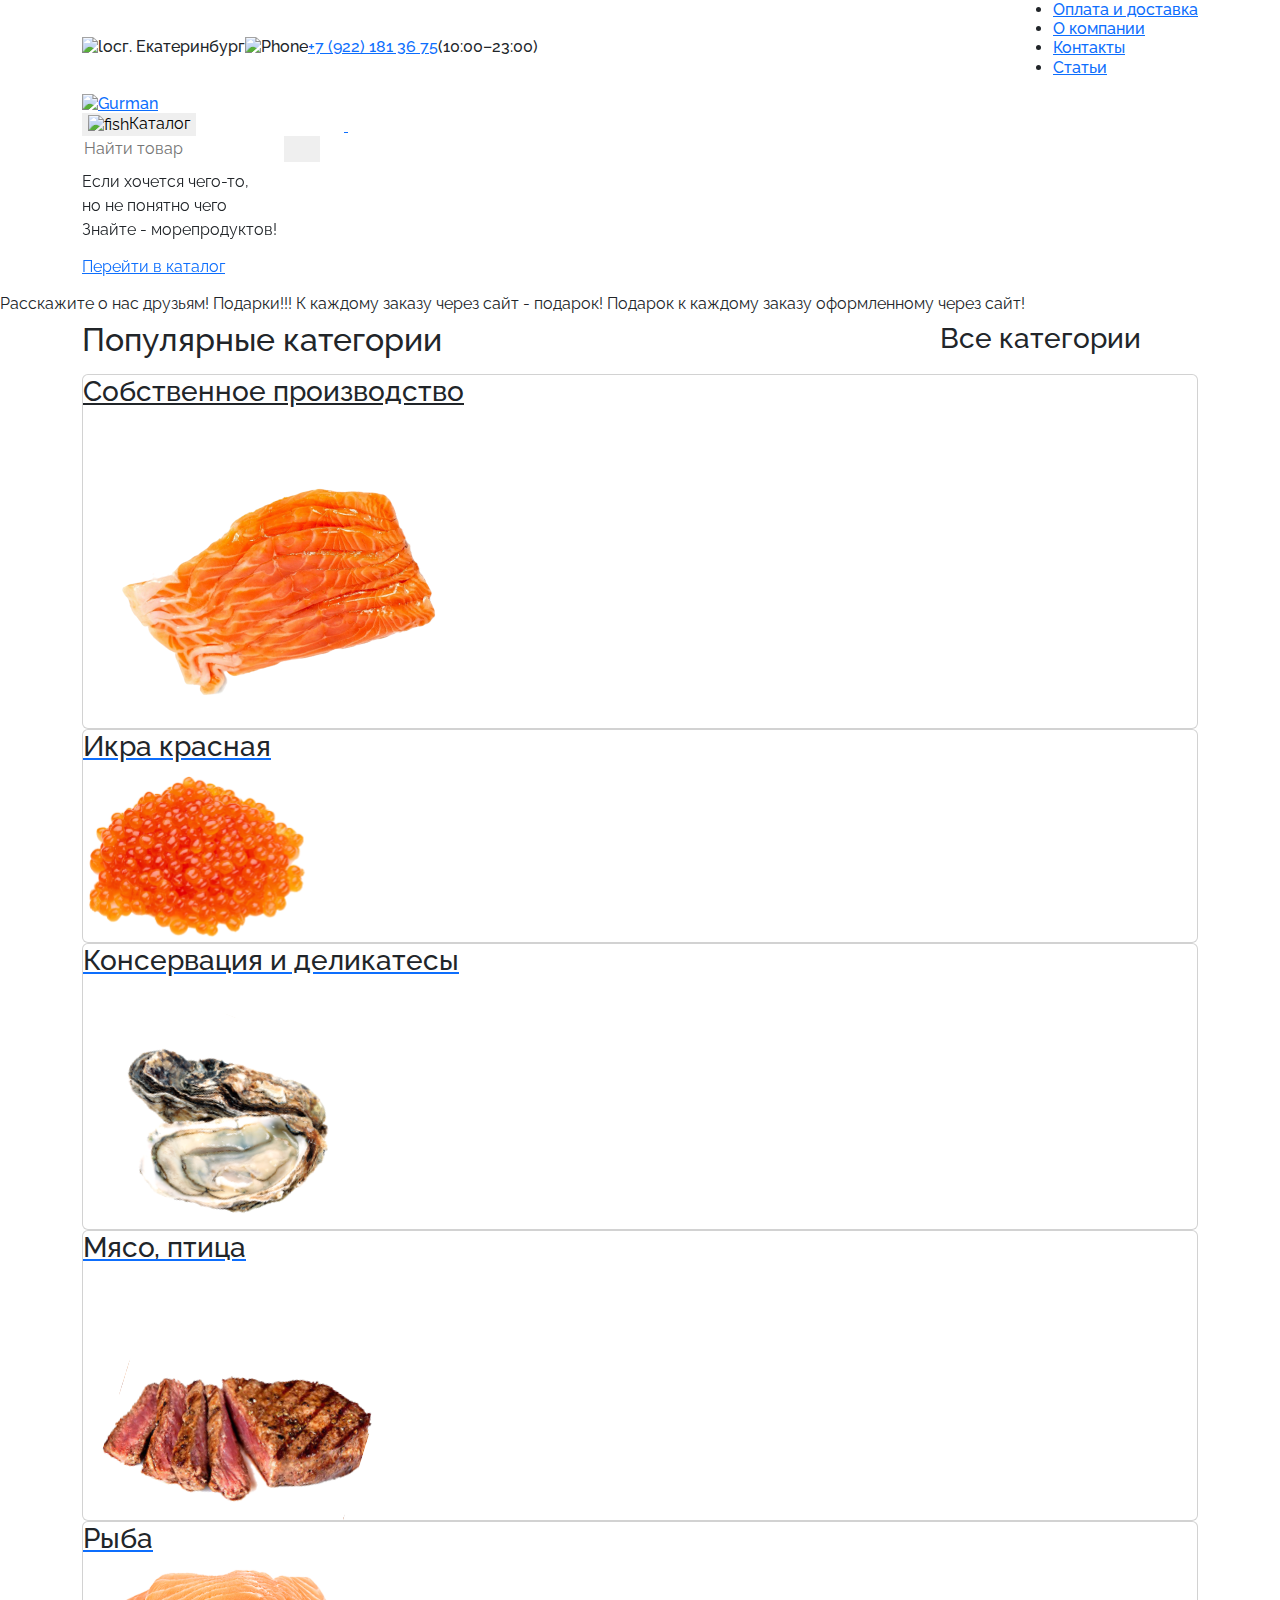
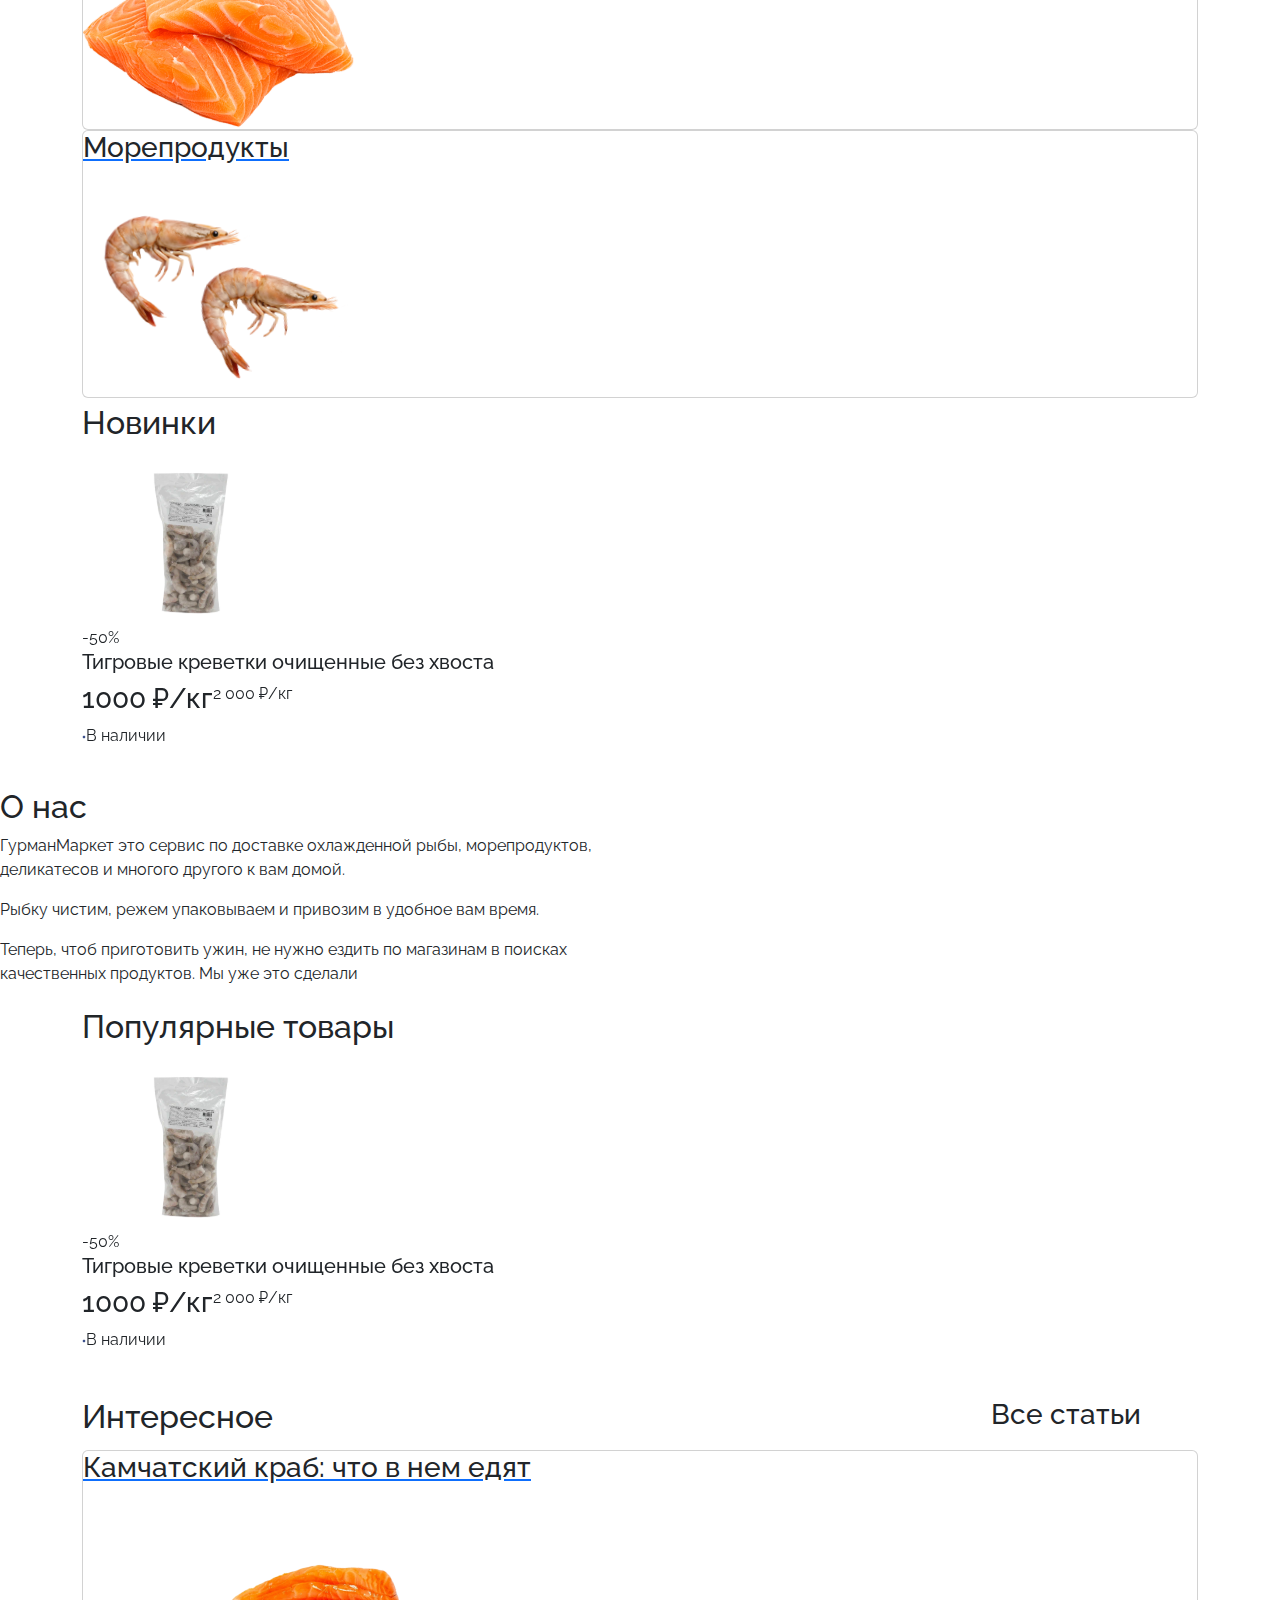
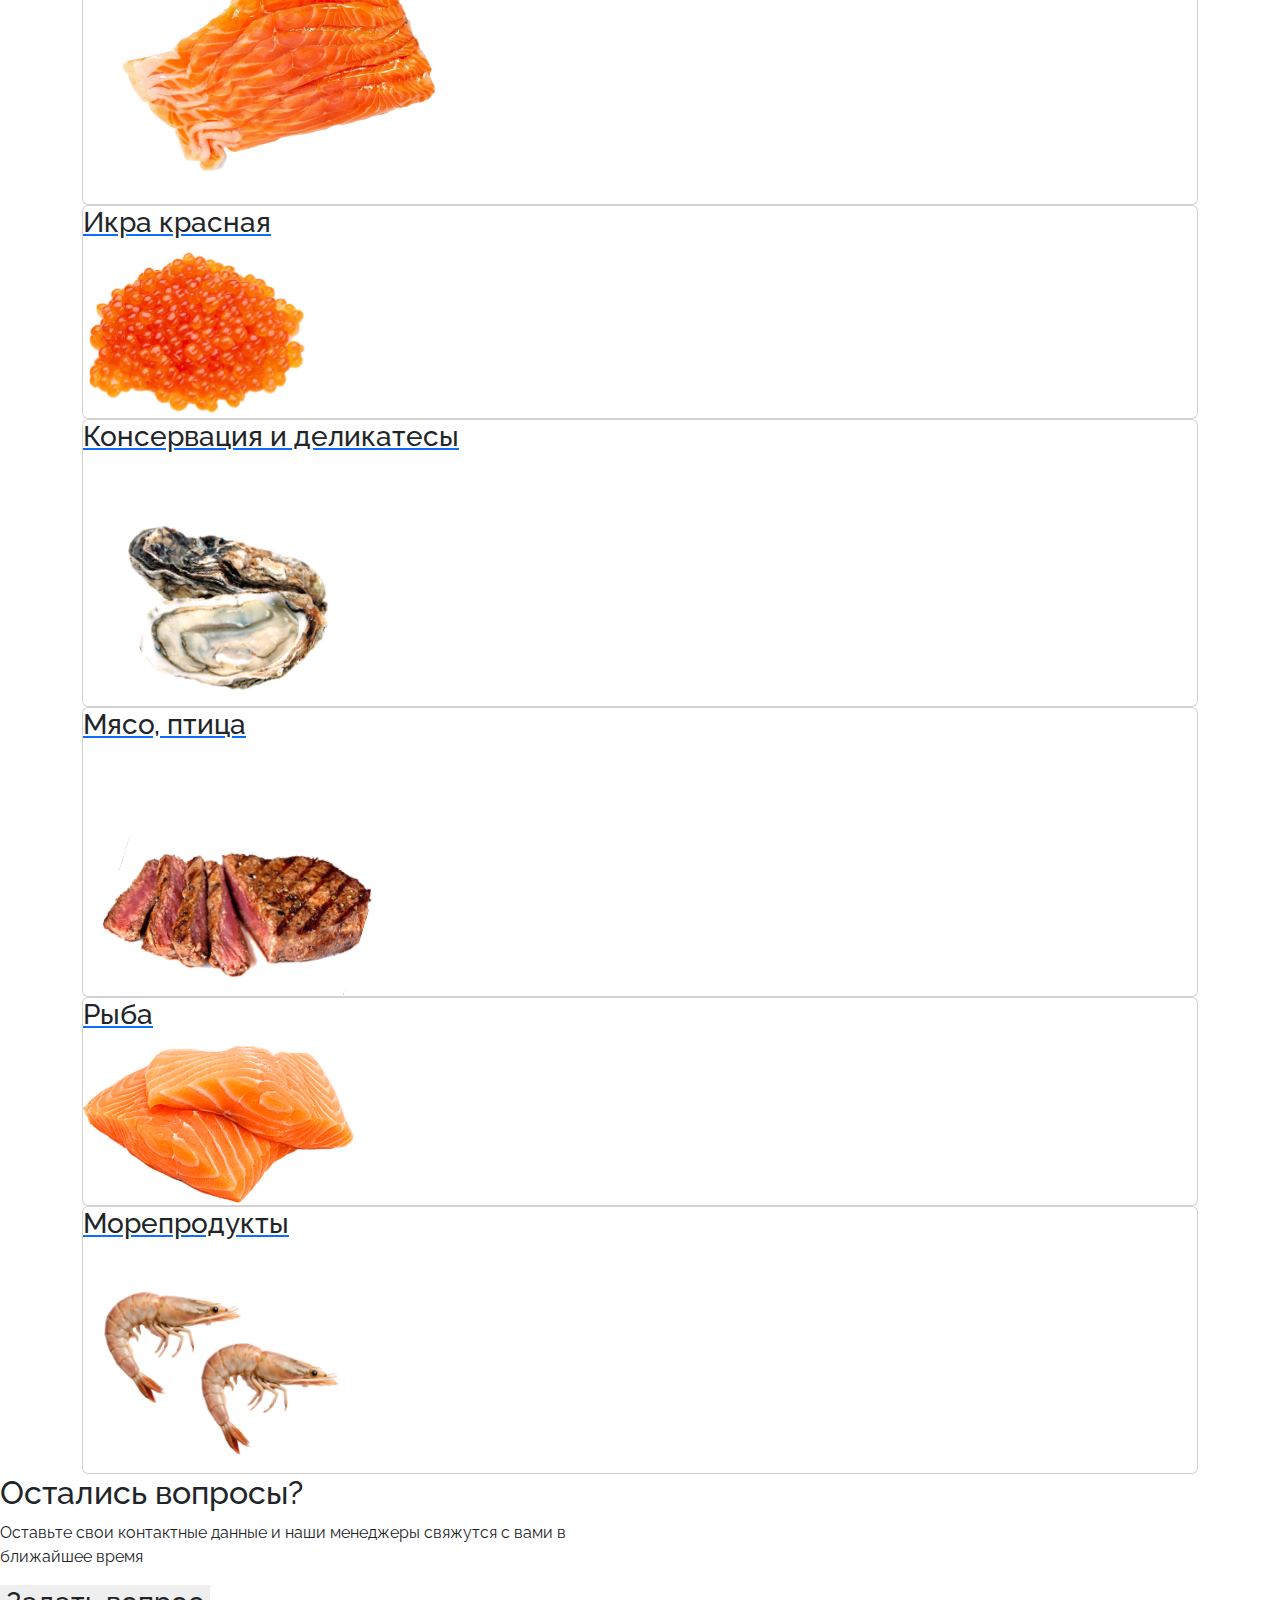
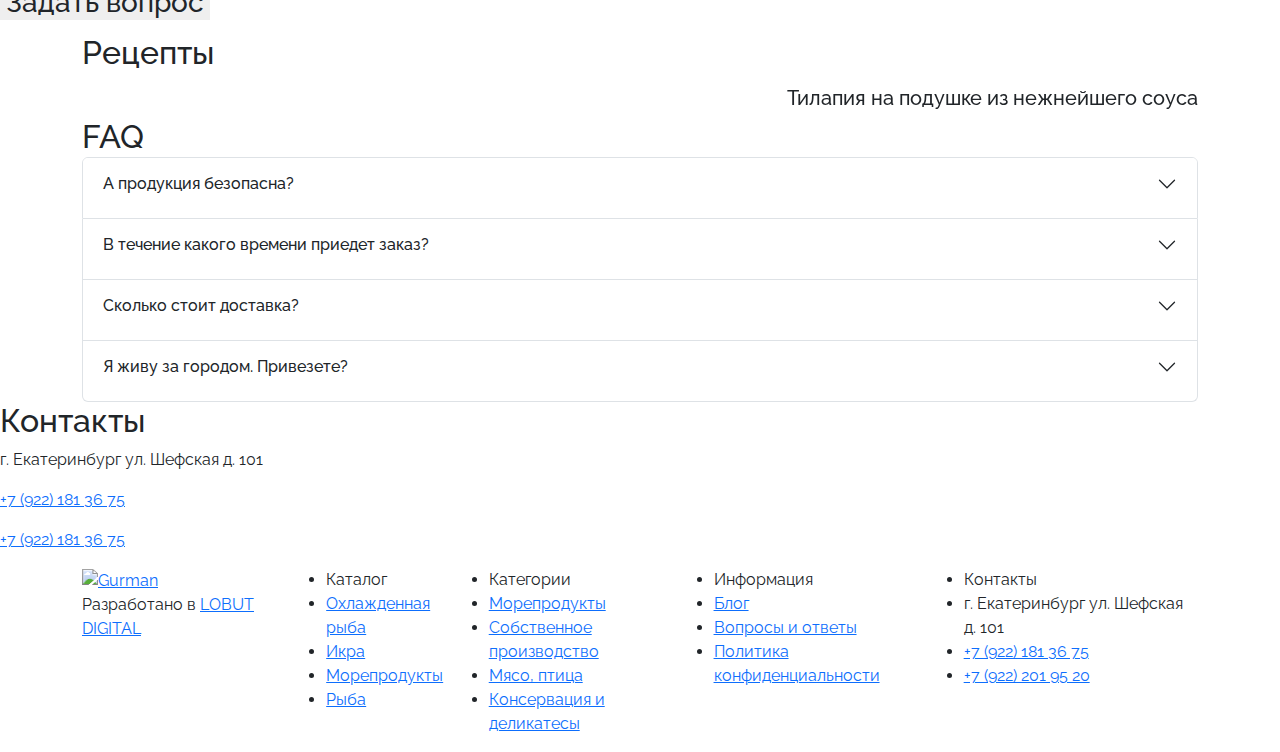
==== commit 66fa9620: "Задача 2" ====
--- a/index.html
+++ b/index.html
@@ -19,6 +19,7 @@
 
     <!-- LIB -->
     <link rel="stylesheet" href="css/bootstrap.min.css" />
+    <!-- <link rel="stylesheet" href="test_bootsrap/css/bootstrap.min.css" /> -->
     <link rel="stylesheet" href="css/swiper-bundle.min.css" />
 
     <!-- STYLES FOR SITE -->
@@ -30,7 +31,9 @@
 
       <header>
         <div class="h6 container-lg">
-          <div class="header-top d-none d-lg-flex justify-content-between align-items-center">
+          <div
+            class="header-top d-none d-lg-flex justify-content-between align-items-center"
+          >
             <div class="contact d-flex align-items-center">
               <div class="contact__location d-flex align-items-center">
                 <img src="assets/icons/location-01.svg" alt="loc" />
@@ -196,60 +199,1243 @@
       </header>
 
       <!------------ main --------------->
-
       <main class="main d-flex flex-column justify-content-start">
-          <!-- swiper -->
-          <!-- .swiper-container>.swiper-wrapper>.swiper-slide*3 -->
-          <div class="Main-swiper swiper-container">
-            <div class="swiper-wrapper">
-              <div class="slide1 swiper-slide">
-                <div class="slide1__text container d-flex flex-column justify-content-start justify-content-lg-center align-items-center align-items-lg-start text-lg-start text-center">
-                    <div class="h1"> <span class="gold">Если хочется чего-то,</span><br>но не понятно чего</div>
-                    <div class="h4">Знайте - морепродуктов!</div>
-                    <div class="slider-group d-flex">
-                        <a class="slide-btn d-flex align-items-center" href="#" ><span class="slide-btn__text-btn font-btn">Перейти в каталог</span></a>
-                        <div class="arrows">
-                            <svg class="left-arrow arrow" width="50" height="50" viewBox="0 0 50 50" fill="none" xmlns="http://www.w3.org/2000/svg">
-                                <path d="M25 49C11.7452 49 1 38.2548 1 25C1 11.7452 11.7452 1 25 1C38.2548 1 49 11.7452 49 25C49 38.2548 38.2548 49 25 49Z"/>
-                                <path d="M33 25H17M33 25C33 26.4004 29.0114 29.017 28 30M33 25C33 23.5996 29.0114 20.9831 28 20" stroke-linecap="round" stroke-linejoin="round"/>
-                            </svg>
-                            <svg class="arrow" width="50" height="50" viewBox="0 0 50 50" fill="none" xmlns="http://www.w3.org/2000/svg">
-                                <path d="M25 49C11.7452 49 1 38.2548 1 25C1 11.7452 11.7452 1 25 1C38.2548 1 49 11.7452 49 25C49 38.2548 38.2548 49 25 49Z"/>
-                                <path d="M33 25H17M33 25C33 26.4004 29.0114 29.017 28 30M33 25C33 23.5996 29.0114 20.9831 28 20" stroke-linecap="round" stroke-linejoin="round"/>
-                            </svg>
-                        </div>
-                    </div>
+        <div class="marquee marquee-mobile align-items-center d-lg-none d-flex">
+          <div class="marquee-content">
+              <span >Расскажите о нас друзьям!</span>
+              <span >Подарки!!!</span>
+              <span >К каждому заказу через сайт - подарок!</span>
+              <span >Подарок к каждому заказу оформленному через сайт!</span>
+          </div>
+        </div>
+
+        <div class="Main-swiper swiper-container">
+          <div class="swiper-wrapper">
+            <div class="slide1 swiper-slide">
+              <div
+                class="slide1__text container d-flex flex-column justify-content-start justify-content-lg-center align-items-center align-items-lg-start text-lg-start text-center"
+              >
+                <div class="slide-big-text">
+                  <span class="gold">Если хочется чего-то,</span><br />но не
+                  понятно чего
                 </div>
-              </div>
-              <div class="slide2 swiper-slide">
-                <div class="slide2__text container d-flex flex-column justify-content-start justify-content-lg-center align-items-center align-items-lg-start text-lg-start text-center">
-                    <div class="h1"> <span class="gold">Интернет-магазин рыбы</span><br>и морепродуктов</div>
-                    <div class="h4">Доставка по Екатеринбургу</div>
-                    <div class="slider-group d-flex">
-                        <a class="slide-btn d-flex align-items-center" href="#" ><span class="slide-btn__text-btn font-btn">Перейти в каталог</span></a>
-                        <div class="arrows">
-                            <svg class="left-arrow arrow" width="50" height="50" viewBox="0 0 50 50" fill="none" xmlns="http://www.w3.org/2000/svg">
-                                <path d="M25 49C11.7452 49 1 38.2548 1 25C1 11.7452 11.7452 1 25 1C38.2548 1 49 11.7452 49 25C49 38.2548 38.2548 49 25 49Z"/>
-                                <path d="M33 25H17M33 25C33 26.4004 29.0114 29.017 28 30M33 25C33 23.5996 29.0114 20.9831 28 20" stroke-linecap="round" stroke-linejoin="round"/>
-                            </svg>
-                            <svg class="arrow" width="50" height="50" viewBox="0 0 50 50" fill="none" xmlns="http://www.w3.org/2000/svg">
-                                <path d="M25 49C11.7452 49 1 38.2548 1 25C1 11.7452 11.7452 1 25 1C38.2548 1 49 11.7452 49 25C49 38.2548 38.2548 49 25 49Z"/>
-                                <path d="M33 25H17M33 25C33 26.4004 29.0114 29.017 28 30M33 25C33 23.5996 29.0114 20.9831 28 20" stroke-linecap="round" stroke-linejoin="round"/>
-                            </svg>
-                        </div>
-                    </div>
+                <div class="slide-small-text">Знайте - морепродуктов!</div>
+                <div class="slider-group d-flex">
+                  <a class="slide-btn d-flex align-items-center" href="#">
+                    <span class="slide-btn__text-btn font-btn">
+                      Перейти в каталог
+                    </span>
+                  </a>
+                  <div class="arrows d-none d-lg-flex">
+                    <svg
+                      class="left-arrow arrow"
+                      width="50"
+                      height="50"
+                      viewBox="0 0 50 50"
+                      fill="none"
+                      xmlns="http://www.w3.org/2000/svg"
+                    >
+                      <path
+                        d="M25 49C11.7452 49 1 38.2548 1 25C1 11.7452 11.7452 1 25 1C38.2548 1 49 11.7452 49 25C49 38.2548 38.2548 49 25 49Z"
+                      />
+                      <path
+                        d="M33 25H17M33 25C33 26.4004 29.0114 29.017 28 30M33 25C33 23.5996 29.0114 20.9831 28 20"
+                        stroke-linecap="round"
+                        stroke-linejoin="round"
+                      />
+                    </svg>
+                    <svg
+                      class="right-arrow arrow"
+                      width="50"
+                      height="50"
+                      viewBox="0 0 50 50"
+                      fill="none"
+                      xmlns="http://www.w3.org/2000/svg"
+                    >
+                      <path
+                        d="M25 49C11.7452 49 1 38.2548 1 25C1 11.7452 11.7452 1 25 1C38.2548 1 49 11.7452 49 25C49 38.2548 38.2548 49 25 49Z"
+                      />
+                      <path
+                        d="M33 25H17M33 25C33 26.4004 29.0114 29.017 28 30M33 25C33 23.5996 29.0114 20.9831 28 20"
+                        stroke-linecap="round"
+                        stroke-linejoin="round"
+                      />
+                    </svg>
+                  </div>
                 </div>
               </div>
             </div>
-          </div>
+            <div class="slide2 swiper-slide">
+              <div
+                class="slide2__text container d-flex flex-column justify-content-start justify-content-lg-center align-items-center align-items-lg-start text-lg-start text-center"
+              >
+                <div class="slide-big-text">
+                  <span class="gold">Интернет-магазин рыбы</span><br />и
+                  морепродуктов
+                </div>
+                <div class="slide-small-text">Доставка по Екатеринбургу</div>
+                <div class="slider-group d-flex">
+                  <a class="slide-btn d-flex align-items-center" href="#"
+                    ><span class="slide-btn__text-btn font-btn"
+                      >Перейти в каталог</span
+                    ></a
+                  >
+                  <div class="arrows d-none d-lg-flex">
+                    <svg
+                      class="left-arrow arrow"
+                      width="50"
+                      height="50"
+                      viewBox="0 0 50 50"
+                      fill="none"
+                      xmlns="http://www.w3.org/2000/svg"
+                    >
+                      <path
+                        d="M25 49C11.7452 49 1 38.2548 1 25C1 11.7452 11.7452 1 25 1C38.2548 1 49 11.7452 49 25C49 38.2548 38.2548 49 25 49Z"
+                      />
+                      <path
+                        d="M33 25H17M33 25C33 26.4004 29.0114 29.017 28 30M33 25C33 23.5996 29.0114 20.9831 28 20"
+                        stroke-linecap="round"
+                        stroke-linejoin="round"
+                      />
+                    </svg>
+                    <svg
+                      class="right-arrow arrow"
+                      width="50"
+                      height="50"
+                      viewBox="0 0 50 50"
+                      fill="none"
+                      xmlns="http://www.w3.org/2000/svg"
+                    >
+                      <path
+                        d="M25 49C11.7452 49 1 38.2548 1 25C1 11.7452 11.7452 1 25 1C38.2548 1 49 11.7452 49 25C49 38.2548 38.2548 49 25 49Z"
+                      />
+                      <path
+                        d="M33 25H17M33 25C33 26.4004 29.0114 29.017 28 30M33 25C33 23.5996 29.0114 20.9831 28 20"
+                        stroke-linecap="round"
+                        stroke-linejoin="round"
+                      />
+                    </svg>
+                  </div>
+                </div>
+              </div>
+            </div>
+            <div class="swiper-pagination d-lg-none"></div>
+          </div>
+          
+        </div>
+
+        <div class="marquee marquee-desktop align-items-center d-none d-lg-flex">
+          <div class="marquee-content">
+              <span >Расскажите о нас друзьям!</span>
+              <span >Подарки!!!</span>
+              <span >К каждому заказу через сайт - подарок!</span>
+              <span >Подарок к каждому заказу оформленному через сайт!</span>
+          </div>
+        </div>
+
+ <!-- ---------- pop-categories ---------- -->
+
         <div class="container">
-          <p>Главная страница<br /></p>
+          <div class="pop-categories main-content">
+            <div class="pop-categories__header d-flex flex-row justify-content-between align-items-center">
+              <div class="pop-categories__header__title h2">Популярные категории</div>
+              <div class="pop-categories__header__btn-group d-md-block d-none h3"><span>Все категории</span>
+                <a href="#">
+                  <svg
+                    class="arrow-main"
+                    width="50"
+                    height="50"
+                    viewBox="0 0 50 50"
+                    fill="none"
+                    xmlns="http://www.w3.org/2000/svg">
+                    <path
+                      d="M25 49C11.7452 49 1 38.2548 1 25C1 11.7452 11.7452 1 25 1C38.2548 1 49 11.7452 49 25C49 38.2548 38.2548 49 25 49Z"
+                    />
+                    <path
+                      d="M33 25H17M33 25C33 26.4004 29.0114 29.017 28 30M33 25C33 23.5996 29.0114 20.9831 28 20"
+                      stroke-linecap="round"
+                      stroke-linejoin="round"
+                    />
+                  </svg>
+                </a>
+              </div>
+            </div>
+            <div class="pop-categories__content">
+              <div class="grid pop-categories__grid">
+                <!-- (.block-card.col-lg-6.p-0>.card>.card__text+.img-box>img^^^.block-card.col-lg-3.p-0*2>.card>.card.card__text+.img-box>img)*2 -->
+                <div class="block-card g-col-12 g-col-md-6 g-col-lg-4 g-col-xl-6">
+                  <a href="#" class="card">
+                    <div class="card__text h3">Собственное производство</div>
+                    <div class="img-box"><img src="assets/icons/pop-cat-sobstven-proiz.png" alt=""></div>
+                  </a>
+                </div>
+                <a href="#" class="block-card g-col-12 g-col-md-6 g-col-lg-4 g-col-xl-3">
+                  <div class="card">
+                    <div class="card__text h3">Икра красная</div>
+                    <div class="img-box"><img src="assets/icons/pop-cat-caviar.svg" alt=""></div>
+                  </div>
+                </a>
+                <a href="#" class="block-card g-col-12 g-col-md-6 g-col-lg-4 g-col-xl-3">
+                  <div class="card">
+                    <div class="card__text h3">Консервация и деликатесы</div>
+                    <div class="img-box"><img src="assets/icons/pop-cat-del.svg" alt=""></div>
+                  </div>
+                </a>
+                <a href="#" class="block-card g-col-12 g-col-md-6 g-col-lg-4 g-col-xl-3">
+                  <div class="card">
+                    <div class="card__text h3">Мясо, птица</div>
+                    <div class="img-box"><img src="assets/icons/pop-cat-meat.svg" alt=""></div>
+                  </div>
+                </a>
+                <a href="#" class="block-card g-col-12 g-col-md-6 g-col-lg-4 g-col-xl-3">
+                  <div class="card">
+                    <div class="card__text h3">Рыба</div>
+                    <div class="img-box"><img src="assets/icons/pop-cat-fish.svg" alt=""></div>
+                  </div>
+                </a>
+                <a href="#" class="block-card g-col-12 g-col-md-6 g-col-lg-4 g-col-xl-6">
+                  <div class="card">
+                    <div class="card__text h3">Морепродукты</div>
+                    <div class="img-box"><img src="assets/icons/pop-cat-seafood.svg" alt=""></div>
+                  </div>
+                </a>
+              </div>
+            </div>
+            <div class="pop-categories__footer-btn-group d-md-none d-flex justify-content-between align-items-center flex-row h3">
+              <span>Все категории</span>
+              <a href="#">
+                <svg
+                  class="arrow-main"
+                  width="50"
+                  height="50"
+                  viewBox="0 0 50 50"
+                  fill="none"
+                  xmlns="http://www.w3.org/2000/svg">
+                  <path
+                    d="M25 49C11.7452 49 1 38.2548 1 25C1 11.7452 11.7452 1 25 1C38.2548 1 49 11.7452 49 25C49 38.2548 38.2548 49 25 49Z"
+                  />
+                  <path
+                    d="M33 25H17M33 25C33 26.4004 29.0114 29.017 28 30M33 25C33 23.5996 29.0114 20.9831 28 20"
+                    stroke-linecap="round"
+                    stroke-linejoin="round"
+                  />
+                </svg>
+              </a>
+            </div>
+          </div>
         </div>
+
+ <!-- ---------- news ---------- -->
+
+        <div class="container">
+          <div class="swiper goods-slider news main-content">
+          <div class="goods-slider__header d-flex flex-row justify-content-between align-items-center">
+            <div class="goods-slider__header__title h2">Новинки</div>
+            <div class="goods-slider__header__btn-group h3">
+                <svg
+                  class="arrow-main arrow-main__left"
+                  style="rotate: 180deg;"
+                  width="50"
+                  height="50"
+                  viewBox="0 0 50 50"
+                  fill="none"
+                  xmlns="http://www.w3.org/2000/svg">
+                  <path
+                    d="M25 49C11.7452 49 1 38.2548 1 25C1 11.7452 11.7452 1 25 1C38.2548 1 49 11.7452 49 25C49 38.2548 38.2548 49 25 49Z"
+                  />
+                  <path
+                    d="M33 25H17M33 25C33 26.4004 29.0114 29.017 28 30M33 25C33 23.5996 29.0114 20.9831 28 20"
+                    stroke-linecap="round"
+                    stroke-linejoin="round"
+                  />
+                </svg>
+                <svg
+                  class="arrow-main arrow-main__right"
+                  width="50"
+                  height="50"
+                  viewBox="0 0 50 50"
+                  fill="none"
+                  xmlns="http://www.w3.org/2000/svg">
+                  <path
+                    d="M25 49C11.7452 49 1 38.2548 1 25C1 11.7452 11.7452 1 25 1C38.2548 1 49 11.7452 49 25C49 38.2548 38.2548 49 25 49Z"
+                  />
+                  <path
+                    d="M33 25H17M33 25C33 26.4004 29.0114 29.017 28 30M33 25C33 23.5996 29.0114 20.9831 28 20"
+                    stroke-linecap="round"
+                    stroke-linejoin="round"
+                  />
+                </svg>
+            </div>
+          </div>
+          <div class="swiper-wrapper">
+            <div class="swiper-slide goods-slider-card">
+              <div class="goods-slider-card__img-box">
+                <img src="assets/icons/tiger-prawns.svg" alt="">
+                <a class="goods-slider-card__like" href="#" alt="">
+                  <svg width="22" height="20" viewBox="0 0 22 20" fill="none" xmlns="http://www.w3.org/2000/svg">
+                  <path d="M18.4626 1.99415C15.7809 0.349231 13.4404 1.01211 12.0344 2.06801C11.4578 2.50096 11.1696 2.71743 11 2.71743C10.8304 2.71743 10.5422 2.50096 9.9656 2.06801C8.55962 1.01211 6.21909 0.349231 3.53744 1.99415C0.0180688 4.15294 -0.77828 11.2749 7.33953 17.2834C8.88572 18.4278 9.6588 19 11 19C12.3412 19 13.1143 18.4278 14.6605 17.2834C22.7783 11.2749 21.9819 4.15294 18.4626 1.99415Z" stroke-linecap="round"/>
+                  </svg>
+                </a></div>
+              <div class="goods-slider-card__discount">-50%</div>
+              <div class="goods-slider-card__text h5">Тигровые креветки очищенные без хвоста</div>
+              <div class="goods-slider-card__price-box d-flex flex-column-reverse flex-lg-row"><span class="goods-slider-card__new-price h3">1000 ₽/кг</span><span class="goods-slider-card__old-price">2 000 ₽/кг</span></div>
+              <div class="goods-slider-card__buy-box">
+                <div class="goods-slider-card__stoke dop"><img class="dot" src="assets/icons/dot-stoke.svg" alt="">В наличии</div>
+                <a href="#" class="goods-slider-card__basket">
+                  <svg width="40" height="40" viewBox="0 0 40 40" fill="none" xmlns="http://www.w3.org/2000/svg">
+                    <rect width="40" height="40" rx="10"/>
+                    <path d="M12.6873 12.705H27.9233C29.4364 12.705 30.663 13.9316 30.663 15.4447V22.7968C30.663 24.3099 29.4364 25.5365 27.9233 25.5365H17.2834C15.9571 25.5365 14.8213 24.5865 14.5868 23.2811L12.6873 12.705ZM12.6873 12.705L11.9236 10.464C11.8291 10.1865 11.5684 10 11.2753 10H9" stroke-linecap="round"/>
+                    <path d="M18.772 29.2856H18.7834" stroke-linecap="round"/>
+                    <path d="M27.2261 29.2856H27.2375" stroke-linecap="round"/>
+                  </svg>
+                </a>
+              </div>
+            </div>
+            <div class="swiper-slide goods-slider-card">
+              <div class="goods-slider-card__img-box">
+                <img src="assets/icons/tiger-prawns.svg" alt="">
+                <a class="goods-slider-card__like" href="#" alt="">
+                  <svg width="22" height="20" viewBox="0 0 22 20" fill="none" xmlns="http://www.w3.org/2000/svg">
+                  <path d="M18.4626 1.99415C15.7809 0.349231 13.4404 1.01211 12.0344 2.06801C11.4578 2.50096 11.1696 2.71743 11 2.71743C10.8304 2.71743 10.5422 2.50096 9.9656 2.06801C8.55962 1.01211 6.21909 0.349231 3.53744 1.99415C0.0180688 4.15294 -0.77828 11.2749 7.33953 17.2834C8.88572 18.4278 9.6588 19 11 19C12.3412 19 13.1143 18.4278 14.6605 17.2834C22.7783 11.2749 21.9819 4.15294 18.4626 1.99415Z" stroke-linecap="round"/>
+                  </svg>
+                </a></div>
+              <div class="goods-slider-card__discount">-50%</div>
+              <div class="goods-slider-card__text h5">Тигровые креветки очищенные без хвоста</div>
+              <div class="goods-slider-card__price-box d-flex flex-column-reverse flex-lg-row"><span class="goods-slider-card__new-price h3">1000 ₽/кг</span><span class="goods-slider-card__old-price">2 000 ₽/кг</span></div>
+              <div class="goods-slider-card__buy-box">
+                <div class="goods-slider-card__stoke dop"><img class="dot" src="assets/icons/dot-stoke.svg" alt="">В наличии</div>
+                <a href="#" class="goods-slider-card__basket">
+                  <svg width="40" height="40" viewBox="0 0 40 40" fill="none" xmlns="http://www.w3.org/2000/svg">
+                    <rect width="40" height="40" rx="10"/>
+                    <path d="M12.6873 12.705H27.9233C29.4364 12.705 30.663 13.9316 30.663 15.4447V22.7968C30.663 24.3099 29.4364 25.5365 27.9233 25.5365H17.2834C15.9571 25.5365 14.8213 24.5865 14.5868 23.2811L12.6873 12.705ZM12.6873 12.705L11.9236 10.464C11.8291 10.1865 11.5684 10 11.2753 10H9" stroke-linecap="round"/>
+                    <path d="M18.772 29.2856H18.7834" stroke-linecap="round"/>
+                    <path d="M27.2261 29.2856H27.2375" stroke-linecap="round"/>
+                  </svg>
+                </a>
+              </div>
+            </div>
+            <div class="swiper-slide goods-slider-card">
+              <div class="goods-slider-card__img-box">
+                <img src="assets/icons/tiger-prawns.svg" alt="">
+                <a class="goods-slider-card__like" href="#" alt="">
+                  <svg width="22" height="20" viewBox="0 0 22 20" fill="none" xmlns="http://www.w3.org/2000/svg">
+                  <path d="M18.4626 1.99415C15.7809 0.349231 13.4404 1.01211 12.0344 2.06801C11.4578 2.50096 11.1696 2.71743 11 2.71743C10.8304 2.71743 10.5422 2.50096 9.9656 2.06801C8.55962 1.01211 6.21909 0.349231 3.53744 1.99415C0.0180688 4.15294 -0.77828 11.2749 7.33953 17.2834C8.88572 18.4278 9.6588 19 11 19C12.3412 19 13.1143 18.4278 14.6605 17.2834C22.7783 11.2749 21.9819 4.15294 18.4626 1.99415Z" stroke-linecap="round"/>
+                  </svg>
+                </a></div>
+              <div class="goods-slider-card__discount">-50%</div>
+              <div class="goods-slider-card__text h5">Тигровые креветки очищенные без хвоста</div>
+              <div class="goods-slider-card__price-box d-flex flex-column-reverse flex-lg-row"><span class="goods-slider-card__new-price h3">1000 ₽/кг</span><span class="goods-slider-card__old-price">2 000 ₽/кг</span></div>
+              <div class="goods-slider-card__buy-box">
+                <div class="goods-slider-card__stoke dop"><img class="dot" src="assets/icons/dot-stoke.svg" alt="">В наличии</div>
+                <a href="#" class="goods-slider-card__basket">
+                  <svg width="40" height="40" viewBox="0 0 40 40" fill="none" xmlns="http://www.w3.org/2000/svg">
+                    <rect width="40" height="40" rx="10"/>
+                    <path d="M12.6873 12.705H27.9233C29.4364 12.705 30.663 13.9316 30.663 15.4447V22.7968C30.663 24.3099 29.4364 25.5365 27.9233 25.5365H17.2834C15.9571 25.5365 14.8213 24.5865 14.5868 23.2811L12.6873 12.705ZM12.6873 12.705L11.9236 10.464C11.8291 10.1865 11.5684 10 11.2753 10H9" stroke-linecap="round"/>
+                    <path d="M18.772 29.2856H18.7834" stroke-linecap="round"/>
+                    <path d="M27.2261 29.2856H27.2375" stroke-linecap="round"/>
+                  </svg>
+                </a>
+              </div>
+            </div>
+            <div class="swiper-slide goods-slider-card">
+              <div class="goods-slider-card__img-box">
+                <img src="assets/icons/tiger-prawns.svg" alt="">
+                <a class="goods-slider-card__like" href="#" alt="">
+                  <svg width="22" height="20" viewBox="0 0 22 20" fill="none" xmlns="http://www.w3.org/2000/svg">
+                  <path d="M18.4626 1.99415C15.7809 0.349231 13.4404 1.01211 12.0344 2.06801C11.4578 2.50096 11.1696 2.71743 11 2.71743C10.8304 2.71743 10.5422 2.50096 9.9656 2.06801C8.55962 1.01211 6.21909 0.349231 3.53744 1.99415C0.0180688 4.15294 -0.77828 11.2749 7.33953 17.2834C8.88572 18.4278 9.6588 19 11 19C12.3412 19 13.1143 18.4278 14.6605 17.2834C22.7783 11.2749 21.9819 4.15294 18.4626 1.99415Z" stroke-linecap="round"/>
+                  </svg>
+                </a></div>
+              <div class="goods-slider-card__discount">-50%</div>
+              <div class="goods-slider-card__text h5">Тигровые креветки очищенные без хвоста</div>
+              <div class="goods-slider-card__price-box d-flex flex-column-reverse flex-lg-row"><span class="goods-slider-card__new-price h3">1000 ₽/кг</span><span class="goods-slider-card__old-price">2 000 ₽/кг</span></div>
+              <div class="goods-slider-card__buy-box">
+                <div class="goods-slider-card__stoke dop"><img class="dot" src="assets/icons/dot-stoke.svg" alt="">В наличии</div>
+                <a href="#" class="goods-slider-card__basket">
+                  <svg width="40" height="40" viewBox="0 0 40 40" fill="none" xmlns="http://www.w3.org/2000/svg">
+                    <rect width="40" height="40" rx="10"/>
+                    <path d="M12.6873 12.705H27.9233C29.4364 12.705 30.663 13.9316 30.663 15.4447V22.7968C30.663 24.3099 29.4364 25.5365 27.9233 25.5365H17.2834C15.9571 25.5365 14.8213 24.5865 14.5868 23.2811L12.6873 12.705ZM12.6873 12.705L11.9236 10.464C11.8291 10.1865 11.5684 10 11.2753 10H9" stroke-linecap="round"/>
+                    <path d="M18.772 29.2856H18.7834" stroke-linecap="round"/>
+                    <path d="M27.2261 29.2856H27.2375" stroke-linecap="round"/>
+                  </svg>
+                </a>
+              </div>
+            </div>
+            <div class="swiper-slide goods-slider-card">
+              <div class="goods-slider-card__img-box">
+                <img src="assets/icons/tiger-prawns.svg" alt="">
+                <a class="goods-slider-card__like" href="#" alt="">
+                  <svg width="22" height="20" viewBox="0 0 22 20" fill="none" xmlns="http://www.w3.org/2000/svg">
+                  <path d="M18.4626 1.99415C15.7809 0.349231 13.4404 1.01211 12.0344 2.06801C11.4578 2.50096 11.1696 2.71743 11 2.71743C10.8304 2.71743 10.5422 2.50096 9.9656 2.06801C8.55962 1.01211 6.21909 0.349231 3.53744 1.99415C0.0180688 4.15294 -0.77828 11.2749 7.33953 17.2834C8.88572 18.4278 9.6588 19 11 19C12.3412 19 13.1143 18.4278 14.6605 17.2834C22.7783 11.2749 21.9819 4.15294 18.4626 1.99415Z" stroke-linecap="round"/>
+                  </svg>
+                </a></div>
+              <div class="goods-slider-card__discount">-50%</div>
+              <div class="goods-slider-card__text h5">Тигровые креветки очищенные без хвоста</div>
+              <div class="goods-slider-card__price-box d-flex flex-column-reverse flex-lg-row"><span class="goods-slider-card__new-price h3">1000 ₽/кг</span><span class="goods-slider-card__old-price">2 000 ₽/кг</span></div>
+              <div class="goods-slider-card__buy-box">
+                <div class="goods-slider-card__stoke dop"><img class="dot" src="assets/icons/dot-stoke.svg" alt="">В наличии</div>
+                <a href="#" class="goods-slider-card__basket">
+                  <svg width="40" height="40" viewBox="0 0 40 40" fill="none" xmlns="http://www.w3.org/2000/svg">
+                    <rect width="40" height="40" rx="10"/>
+                    <path d="M12.6873 12.705H27.9233C29.4364 12.705 30.663 13.9316 30.663 15.4447V22.7968C30.663 24.3099 29.4364 25.5365 27.9233 25.5365H17.2834C15.9571 25.5365 14.8213 24.5865 14.5868 23.2811L12.6873 12.705ZM12.6873 12.705L11.9236 10.464C11.8291 10.1865 11.5684 10 11.2753 10H9" stroke-linecap="round"/>
+                    <path d="M18.772 29.2856H18.7834" stroke-linecap="round"/>
+                    <path d="M27.2261 29.2856H27.2375" stroke-linecap="round"/>
+                  </svg>
+                </a>
+              </div>
+            </div>
+            <div class="swiper-slide goods-slider-card">
+              <div class="goods-slider-card__img-box">
+                <img src="assets/icons/tiger-prawns.svg" alt="">
+                <a class="goods-slider-card__like" href="#" alt="">
+                  <svg width="22" height="20" viewBox="0 0 22 20" fill="none" xmlns="http://www.w3.org/2000/svg">
+                  <path d="M18.4626 1.99415C15.7809 0.349231 13.4404 1.01211 12.0344 2.06801C11.4578 2.50096 11.1696 2.71743 11 2.71743C10.8304 2.71743 10.5422 2.50096 9.9656 2.06801C8.55962 1.01211 6.21909 0.349231 3.53744 1.99415C0.0180688 4.15294 -0.77828 11.2749 7.33953 17.2834C8.88572 18.4278 9.6588 19 11 19C12.3412 19 13.1143 18.4278 14.6605 17.2834C22.7783 11.2749 21.9819 4.15294 18.4626 1.99415Z" stroke-linecap="round"/>
+                  </svg>
+                </a></div>
+              <div class="goods-slider-card__discount">-50%</div>
+              <div class="goods-slider-card__text h5">Тигровые креветки очищенные без хвоста</div>
+              <div class="goods-slider-card__price-box d-flex flex-column-reverse flex-lg-row"><span class="goods-slider-card__new-price h3">1000 ₽/кг</span><span class="goods-slider-card__old-price">2 000 ₽/кг</span></div>
+              <div class="goods-slider-card__buy-box">
+                <div class="goods-slider-card__stoke dop"><img class="dot" src="assets/icons/dot-stoke.svg" alt="">В наличии</div>
+                <a href="#" class="goods-slider-card__basket">
+                  <svg width="40" height="40" viewBox="0 0 40 40" fill="none" xmlns="http://www.w3.org/2000/svg">
+                    <rect width="40" height="40" rx="10"/>
+                    <path d="M12.6873 12.705H27.9233C29.4364 12.705 30.663 13.9316 30.663 15.4447V22.7968C30.663 24.3099 29.4364 25.5365 27.9233 25.5365H17.2834C15.9571 25.5365 14.8213 24.5865 14.5868 23.2811L12.6873 12.705ZM12.6873 12.705L11.9236 10.464C11.8291 10.1865 11.5684 10 11.2753 10H9" stroke-linecap="round"/>
+                    <path d="M18.772 29.2856H18.7834" stroke-linecap="round"/>
+                    <path d="M27.2261 29.2856H27.2375" stroke-linecap="round"/>
+                  </svg>
+                </a>
+              </div>
+            </div>
+            <div class="swiper-slide goods-slider-card">
+              <div class="goods-slider-card__img-box">
+                <img src="assets/icons/tiger-prawns.svg" alt="">
+                <a class="goods-slider-card__like" href="#" alt="">
+                  <svg width="22" height="20" viewBox="0 0 22 20" fill="none" xmlns="http://www.w3.org/2000/svg">
+                  <path d="M18.4626 1.99415C15.7809 0.349231 13.4404 1.01211 12.0344 2.06801C11.4578 2.50096 11.1696 2.71743 11 2.71743C10.8304 2.71743 10.5422 2.50096 9.9656 2.06801C8.55962 1.01211 6.21909 0.349231 3.53744 1.99415C0.0180688 4.15294 -0.77828 11.2749 7.33953 17.2834C8.88572 18.4278 9.6588 19 11 19C12.3412 19 13.1143 18.4278 14.6605 17.2834C22.7783 11.2749 21.9819 4.15294 18.4626 1.99415Z" stroke-linecap="round"/>
+                  </svg>
+                </a></div>
+              <div class="goods-slider-card__discount">-50%</div>
+              <div class="goods-slider-card__text h5">Тигровые креветки очищенные без хвоста</div>
+              <div class="goods-slider-card__price-box d-flex flex-column-reverse flex-lg-row"><span class="goods-slider-card__new-price h3">1000 ₽/кг</span><span class="goods-slider-card__old-price">2 000 ₽/кг</span></div>
+              <div class="goods-slider-card__buy-box">
+                <div class="goods-slider-card__stoke dop"><img class="dot" src="assets/icons/dot-stoke.svg" alt="">В наличии</div>
+                <a href="#" class="goods-slider-card__basket">
+                  <svg width="40" height="40" viewBox="0 0 40 40" fill="none" xmlns="http://www.w3.org/2000/svg">
+                    <rect width="40" height="40" rx="10"/>
+                    <path d="M12.6873 12.705H27.9233C29.4364 12.705 30.663 13.9316 30.663 15.4447V22.7968C30.663 24.3099 29.4364 25.5365 27.9233 25.5365H17.2834C15.9571 25.5365 14.8213 24.5865 14.5868 23.2811L12.6873 12.705ZM12.6873 12.705L11.9236 10.464C11.8291 10.1865 11.5684 10 11.2753 10H9" stroke-linecap="round"/>
+                    <path d="M18.772 29.2856H18.7834" stroke-linecap="round"/>
+                    <path d="M27.2261 29.2856H27.2375" stroke-linecap="round"/>
+                  </svg>
+                </a>
+              </div>
+            </div>
+            <div class="swiper-slide goods-slider-card">
+              <div class="goods-slider-card__img-box">
+                <img src="assets/icons/tiger-prawns.svg" alt="">
+                <a class="goods-slider-card__like" href="#" alt="">
+                  <svg width="22" height="20" viewBox="0 0 22 20" fill="none" xmlns="http://www.w3.org/2000/svg">
+                  <path d="M18.4626 1.99415C15.7809 0.349231 13.4404 1.01211 12.0344 2.06801C11.4578 2.50096 11.1696 2.71743 11 2.71743C10.8304 2.71743 10.5422 2.50096 9.9656 2.06801C8.55962 1.01211 6.21909 0.349231 3.53744 1.99415C0.0180688 4.15294 -0.77828 11.2749 7.33953 17.2834C8.88572 18.4278 9.6588 19 11 19C12.3412 19 13.1143 18.4278 14.6605 17.2834C22.7783 11.2749 21.9819 4.15294 18.4626 1.99415Z" stroke-linecap="round"/>
+                  </svg>
+                </a></div>
+              <div class="goods-slider-card__discount">-50%</div>
+              <div class="goods-slider-card__text h5">Тигровые креветки очищенные без хвоста</div>
+              <div class="goods-slider-card__price-box d-flex flex-column-reverse flex-lg-row"><span class="goods-slider-card__new-price h3">1000 ₽/кг</span><span class="goods-slider-card__old-price">2 000 ₽/кг</span></div>
+              <div class="goods-slider-card__buy-box">
+                <div class="goods-slider-card__stoke dop"><img class="dot" src="assets/icons/dot-stoke.svg" alt="">В наличии</div>
+                <a href="#" class="goods-slider-card__basket">
+                  <svg width="40" height="40" viewBox="0 0 40 40" fill="none" xmlns="http://www.w3.org/2000/svg">
+                    <rect width="40" height="40" rx="10"/>
+                    <path d="M12.6873 12.705H27.9233C29.4364 12.705 30.663 13.9316 30.663 15.4447V22.7968C30.663 24.3099 29.4364 25.5365 27.9233 25.5365H17.2834C15.9571 25.5365 14.8213 24.5865 14.5868 23.2811L12.6873 12.705ZM12.6873 12.705L11.9236 10.464C11.8291 10.1865 11.5684 10 11.2753 10H9" stroke-linecap="round"/>
+                    <path d="M18.772 29.2856H18.7834" stroke-linecap="round"/>
+                    <path d="M27.2261 29.2856H27.2375" stroke-linecap="round"/>
+                  </svg>
+                </a>
+              </div>
+            </div>
+            <div class="swiper-slide goods-slider-card">
+              <div class="goods-slider-card__img-box">
+                <img src="assets/icons/tiger-prawns.svg" alt="">
+                <a class="goods-slider-card__like" href="#" alt="">
+                  <svg width="22" height="20" viewBox="0 0 22 20" fill="none" xmlns="http://www.w3.org/2000/svg">
+                  <path d="M18.4626 1.99415C15.7809 0.349231 13.4404 1.01211 12.0344 2.06801C11.4578 2.50096 11.1696 2.71743 11 2.71743C10.8304 2.71743 10.5422 2.50096 9.9656 2.06801C8.55962 1.01211 6.21909 0.349231 3.53744 1.99415C0.0180688 4.15294 -0.77828 11.2749 7.33953 17.2834C8.88572 18.4278 9.6588 19 11 19C12.3412 19 13.1143 18.4278 14.6605 17.2834C22.7783 11.2749 21.9819 4.15294 18.4626 1.99415Z" stroke-linecap="round"/>
+                  </svg>
+                </a></div>
+              <div class="goods-slider-card__discount">-50%</div>
+              <div class="goods-slider-card__text h5">Тигровые креветки очищенные без хвоста</div>
+              <div class="goods-slider-card__price-box d-flex flex-column-reverse flex-lg-row"><span class="goods-slider-card__new-price h3">1000 ₽/кг</span><span class="goods-slider-card__old-price">2 000 ₽/кг</span></div>
+              <div class="goods-slider-card__buy-box">
+                <div class="goods-slider-card__stoke dop"><img class="dot" src="assets/icons/dot-stoke.svg" alt="">В наличии</div>
+                <a href="#" class="goods-slider-card__basket">
+                  <svg width="40" height="40" viewBox="0 0 40 40" fill="none" xmlns="http://www.w3.org/2000/svg">
+                    <rect width="40" height="40" rx="10"/>
+                    <path d="M12.6873 12.705H27.9233C29.4364 12.705 30.663 13.9316 30.663 15.4447V22.7968C30.663 24.3099 29.4364 25.5365 27.9233 25.5365H17.2834C15.9571 25.5365 14.8213 24.5865 14.5868 23.2811L12.6873 12.705ZM12.6873 12.705L11.9236 10.464C11.8291 10.1865 11.5684 10 11.2753 10H9" stroke-linecap="round"/>
+                    <path d="M18.772 29.2856H18.7834" stroke-linecap="round"/>
+                    <path d="M27.2261 29.2856H27.2375" stroke-linecap="round"/>
+                  </svg>
+                </a>
+              </div>
+            </div>
+            <div class="swiper-slide goods-slider-card">
+              <div class="goods-slider-card__img-box">
+                <img src="assets/icons/tiger-prawns.svg" alt="">
+                <a class="goods-slider-card__like" href="#" alt="">
+                  <svg width="22" height="20" viewBox="0 0 22 20" fill="none" xmlns="http://www.w3.org/2000/svg">
+                  <path d="M18.4626 1.99415C15.7809 0.349231 13.4404 1.01211 12.0344 2.06801C11.4578 2.50096 11.1696 2.71743 11 2.71743C10.8304 2.71743 10.5422 2.50096 9.9656 2.06801C8.55962 1.01211 6.21909 0.349231 3.53744 1.99415C0.0180688 4.15294 -0.77828 11.2749 7.33953 17.2834C8.88572 18.4278 9.6588 19 11 19C12.3412 19 13.1143 18.4278 14.6605 17.2834C22.7783 11.2749 21.9819 4.15294 18.4626 1.99415Z" stroke-linecap="round"/>
+                  </svg>
+                </a></div>
+              <div class="goods-slider-card__discount">-50%</div>
+              <div class="goods-slider-card__text h5">Тигровые креветки очищенные без хвоста</div>
+              <div class="goods-slider-card__price-box d-flex flex-column-reverse flex-lg-row"><span class="goods-slider-card__new-price h3">1000 ₽/кг</span><span class="goods-slider-card__old-price">2 000 ₽/кг</span></div>
+              <div class="goods-slider-card__buy-box">
+                <div class="goods-slider-card__stoke dop"><img class="dot" src="assets/icons/dot-stoke.svg" alt="">В наличии</div>
+                <a href="#" class="goods-slider-card__basket">
+                  <svg width="40" height="40" viewBox="0 0 40 40" fill="none" xmlns="http://www.w3.org/2000/svg">
+                    <rect width="40" height="40" rx="10"/>
+                    <path d="M12.6873 12.705H27.9233C29.4364 12.705 30.663 13.9316 30.663 15.4447V22.7968C30.663 24.3099 29.4364 25.5365 27.9233 25.5365H17.2834C15.9571 25.5365 14.8213 24.5865 14.5868 23.2811L12.6873 12.705ZM12.6873 12.705L11.9236 10.464C11.8291 10.1865 11.5684 10 11.2753 10H9" stroke-linecap="round"/>
+                    <path d="M18.772 29.2856H18.7834" stroke-linecap="round"/>
+                    <path d="M27.2261 29.2856H27.2375" stroke-linecap="round"/>
+                  </svg>
+                </a>
+              </div>
+            </div>
+            <div class="swiper-slide goods-slider-card">
+              <div class="goods-slider-card__img-box">
+                <img src="assets/icons/tiger-prawns.svg" alt="">
+                <a class="goods-slider-card__like" href="#" alt="">
+                  <svg width="22" height="20" viewBox="0 0 22 20" fill="none" xmlns="http://www.w3.org/2000/svg">
+                  <path d="M18.4626 1.99415C15.7809 0.349231 13.4404 1.01211 12.0344 2.06801C11.4578 2.50096 11.1696 2.71743 11 2.71743C10.8304 2.71743 10.5422 2.50096 9.9656 2.06801C8.55962 1.01211 6.21909 0.349231 3.53744 1.99415C0.0180688 4.15294 -0.77828 11.2749 7.33953 17.2834C8.88572 18.4278 9.6588 19 11 19C12.3412 19 13.1143 18.4278 14.6605 17.2834C22.7783 11.2749 21.9819 4.15294 18.4626 1.99415Z" stroke-linecap="round"/>
+                  </svg>
+                </a></div>
+              <div class="goods-slider-card__discount">-50%</div>
+              <div class="goods-slider-card__text h5">Тигровые креветки очищенные без хвоста</div>
+              <div class="goods-slider-card__price-box d-flex flex-column-reverse flex-lg-row"><span class="goods-slider-card__new-price h3">1000 ₽/кг</span><span class="goods-slider-card__old-price">2 000 ₽/кг</span></div>
+              <div class="goods-slider-card__buy-box">
+                <div class="goods-slider-card__stoke dop"><img class="dot" src="assets/icons/dot-stoke.svg" alt="">В наличии</div>
+                <a href="#" class="goods-slider-card__basket">
+                  <svg width="40" height="40" viewBox="0 0 40 40" fill="none" xmlns="http://www.w3.org/2000/svg">
+                    <rect width="40" height="40" rx="10"/>
+                    <path d="M12.6873 12.705H27.9233C29.4364 12.705 30.663 13.9316 30.663 15.4447V22.7968C30.663 24.3099 29.4364 25.5365 27.9233 25.5365H17.2834C15.9571 25.5365 14.8213 24.5865 14.5868 23.2811L12.6873 12.705ZM12.6873 12.705L11.9236 10.464C11.8291 10.1865 11.5684 10 11.2753 10H9" stroke-linecap="round"/>
+                    <path d="M18.772 29.2856H18.7834" stroke-linecap="round"/>
+                    <path d="M27.2261 29.2856H27.2375" stroke-linecap="round"/>
+                  </svg>
+                </a>
+              </div>
+            </div>
+            <div class="swiper-slide goods-slider-card">
+              <div class="goods-slider-card__img-box">
+                <img src="assets/icons/tiger-prawns.svg" alt="">
+                <a class="goods-slider-card__like" href="#" alt="">
+                  <svg width="22" height="20" viewBox="0 0 22 20" fill="none" xmlns="http://www.w3.org/2000/svg">
+                  <path d="M18.4626 1.99415C15.7809 0.349231 13.4404 1.01211 12.0344 2.06801C11.4578 2.50096 11.1696 2.71743 11 2.71743C10.8304 2.71743 10.5422 2.50096 9.9656 2.06801C8.55962 1.01211 6.21909 0.349231 3.53744 1.99415C0.0180688 4.15294 -0.77828 11.2749 7.33953 17.2834C8.88572 18.4278 9.6588 19 11 19C12.3412 19 13.1143 18.4278 14.6605 17.2834C22.7783 11.2749 21.9819 4.15294 18.4626 1.99415Z" stroke-linecap="round"/>
+                  </svg>
+                </a></div>
+              <div class="goods-slider-card__discount">-50%</div>
+              <div class="goods-slider-card__text h5">Тигровые креветки очищенные без хвоста</div>
+              <div class="goods-slider-card__price-box d-flex flex-column-reverse flex-lg-row"><span class="goods-slider-card__new-price h3">1000 ₽/кг</span><span class="goods-slider-card__old-price">2 000 ₽/кг</span></div>
+              <div class="goods-slider-card__buy-box">
+                <div class="goods-slider-card__stoke dop"><img class="dot" src="assets/icons/dot-stoke.svg" alt="">В наличии</div>
+                <a href="#" class="goods-slider-card__basket">
+                  <svg width="40" height="40" viewBox="0 0 40 40" fill="none" xmlns="http://www.w3.org/2000/svg">
+                    <rect width="40" height="40" rx="10"/>
+                    <path d="M12.6873 12.705H27.9233C29.4364 12.705 30.663 13.9316 30.663 15.4447V22.7968C30.663 24.3099 29.4364 25.5365 27.9233 25.5365H17.2834C15.9571 25.5365 14.8213 24.5865 14.5868 23.2811L12.6873 12.705ZM12.6873 12.705L11.9236 10.464C11.8291 10.1865 11.5684 10 11.2753 10H9" stroke-linecap="round"/>
+                    <path d="M18.772 29.2856H18.7834" stroke-linecap="round"/>
+                    <path d="M27.2261 29.2856H27.2375" stroke-linecap="round"/>
+                  </svg>
+                </a>
+              </div>
+            </div>
+            <div class="swiper-slide goods-slider-card">
+              <div class="goods-slider-card__img-box">
+                <img src="assets/icons/tiger-prawns.svg" alt="">
+                <a class="goods-slider-card__like" href="#" alt="">
+                  <svg width="22" height="20" viewBox="0 0 22 20" fill="none" xmlns="http://www.w3.org/2000/svg">
+                  <path d="M18.4626 1.99415C15.7809 0.349231 13.4404 1.01211 12.0344 2.06801C11.4578 2.50096 11.1696 2.71743 11 2.71743C10.8304 2.71743 10.5422 2.50096 9.9656 2.06801C8.55962 1.01211 6.21909 0.349231 3.53744 1.99415C0.0180688 4.15294 -0.77828 11.2749 7.33953 17.2834C8.88572 18.4278 9.6588 19 11 19C12.3412 19 13.1143 18.4278 14.6605 17.2834C22.7783 11.2749 21.9819 4.15294 18.4626 1.99415Z" stroke-linecap="round"/>
+                  </svg>
+                </a></div>
+              <div class="goods-slider-card__discount">-50%</div>
+              <div class="goods-slider-card__text h5">Тигровые креветки очищенные без хвоста</div>
+              <div class="goods-slider-card__price-box d-flex flex-column-reverse flex-lg-row"><span class="goods-slider-card__new-price h3">1000 ₽/кг</span><span class="goods-slider-card__old-price">2 000 ₽/кг</span></div>
+              <div class="goods-slider-card__buy-box">
+                <div class="goods-slider-card__stoke dop"><img class="dot" src="assets/icons/dot-stoke.svg" alt="">В наличии</div>
+                <a href="#" class="goods-slider-card__basket">
+                  <svg width="40" height="40" viewBox="0 0 40 40" fill="none" xmlns="http://www.w3.org/2000/svg">
+                    <rect width="40" height="40" rx="10"/>
+                    <path d="M12.6873 12.705H27.9233C29.4364 12.705 30.663 13.9316 30.663 15.4447V22.7968C30.663 24.3099 29.4364 25.5365 27.9233 25.5365H17.2834C15.9571 25.5365 14.8213 24.5865 14.5868 23.2811L12.6873 12.705ZM12.6873 12.705L11.9236 10.464C11.8291 10.1865 11.5684 10 11.2753 10H9" stroke-linecap="round"/>
+                    <path d="M18.772 29.2856H18.7834" stroke-linecap="round"/>
+                    <path d="M27.2261 29.2856H27.2375" stroke-linecap="round"/>
+                  </svg>
+                </a>
+              </div>
+            </div>
+            <div class="swiper-slide goods-slider-card">
+              <div class="goods-slider-card__img-box">
+                <img src="assets/icons/tiger-prawns.svg" alt="">
+                <a class="goods-slider-card__like" href="#" alt="">
+                  <svg width="22" height="20" viewBox="0 0 22 20" fill="none" xmlns="http://www.w3.org/2000/svg">
+                  <path d="M18.4626 1.99415C15.7809 0.349231 13.4404 1.01211 12.0344 2.06801C11.4578 2.50096 11.1696 2.71743 11 2.71743C10.8304 2.71743 10.5422 2.50096 9.9656 2.06801C8.55962 1.01211 6.21909 0.349231 3.53744 1.99415C0.0180688 4.15294 -0.77828 11.2749 7.33953 17.2834C8.88572 18.4278 9.6588 19 11 19C12.3412 19 13.1143 18.4278 14.6605 17.2834C22.7783 11.2749 21.9819 4.15294 18.4626 1.99415Z" stroke-linecap="round"/>
+                  </svg>
+                </a></div>
+              <div class="goods-slider-card__discount">-50%</div>
+              <div class="goods-slider-card__text h5">Тигровые креветки очищенные без хвоста</div>
+              <div class="goods-slider-card__price-box d-flex flex-column-reverse flex-lg-row"><span class="goods-slider-card__new-price h3">1000 ₽/кг</span><span class="goods-slider-card__old-price">2 000 ₽/кг</span></div>
+              <div class="goods-slider-card__buy-box">
+                <div class="goods-slider-card__stoke dop"><img class="dot" src="assets/icons/dot-stoke.svg" alt="">В наличии</div>
+                <a href="#" class="goods-slider-card__basket">
+                  <svg width="40" height="40" viewBox="0 0 40 40" fill="none" xmlns="http://www.w3.org/2000/svg">
+                    <rect width="40" height="40" rx="10"/>
+                    <path d="M12.6873 12.705H27.9233C29.4364 12.705 30.663 13.9316 30.663 15.4447V22.7968C30.663 24.3099 29.4364 25.5365 27.9233 25.5365H17.2834C15.9571 25.5365 14.8213 24.5865 14.5868 23.2811L12.6873 12.705ZM12.6873 12.705L11.9236 10.464C11.8291 10.1865 11.5684 10 11.2753 10H9" stroke-linecap="round"/>
+                    <path d="M18.772 29.2856H18.7834" stroke-linecap="round"/>
+                    <path d="M27.2261 29.2856H27.2375" stroke-linecap="round"/>
+                  </svg>
+                </a>
+              </div>
+            </div>
+          </div>
+          </div>
+        </div>
+
+ <!-- ----------- about ----------- -->
+
+        <div class="d-flex flex-column flex-lg-row about">
+          <div class="about__bg col-12 col-lg-6">
+            <div class="about__text-box">
+              <div class="about__title h2">О нас</div>
+              <div class="about__subtitle about-font">
+                <p>ГурманМаркет это сервис по доставке охлажденной рыбы, морепродуктов, деликатесов и многого другого к вам домой.</p>
+                <p>Рыбку чистим, режем упаковываем и привозим в удобное вам время.</p>
+                <p>Теперь, чтоб приготовить ужин, не нужно ездить по магазинам в поисках качественных продуктов. Мы уже это сделали</p>
+              </div>
+            </div>
+          </div>
+          <div class="about__img"></div>
+        </div>
+
+ <!-- ----------- pop-goods ----------- -->
+
+        <div class="container">
+          <div class="main-content swiper goods-slider pop-goods">
+          <div class="goods-slider__header d-flex flex-row justify-content-between align-items-center">
+            <div class="goods-slider__header__title h2">Популярные товары</div>
+            <div class="goods-slider__header__btn-group h3">
+                <svg
+                  class="arrow-main arrow-main__left"
+                  id="arrow-left-goods"
+                  style="rotate: 180deg;"
+                  width="50"
+                  height="50"
+                  viewBox="0 0 50 50"
+                  fill="none"
+                  xmlns="http://www.w3.org/2000/svg">
+                  <path
+                    d="M25 49C11.7452 49 1 38.2548 1 25C1 11.7452 11.7452 1 25 1C38.2548 1 49 11.7452 49 25C49 38.2548 38.2548 49 25 49Z"
+                  />
+                  <path
+                    d="M33 25H17M33 25C33 26.4004 29.0114 29.017 28 30M33 25C33 23.5996 29.0114 20.9831 28 20"
+                    stroke-linecap="round"
+                    stroke-linejoin="round"
+                  />
+                </svg>
+                <svg
+                  class="arrow-main arrow-main__right"
+                  id="arrow-right-goods"
+                  width="50"
+                  height="50"
+                  viewBox="0 0 50 50"
+                  fill="none"
+                  xmlns="http://www.w3.org/2000/svg">
+                  <path
+                    d="M25 49C11.7452 49 1 38.2548 1 25C1 11.7452 11.7452 1 25 1C38.2548 1 49 11.7452 49 25C49 38.2548 38.2548 49 25 49Z"
+                  />
+                  <path
+                    d="M33 25H17M33 25C33 26.4004 29.0114 29.017 28 30M33 25C33 23.5996 29.0114 20.9831 28 20"
+                    stroke-linecap="round"
+                    stroke-linejoin="round"
+                  />
+                </svg>
+            </div>
+          </div>
+          <div class="swiper-wrapper">
+            <div class="swiper-slide goods-slider-card">
+              <div class="goods-slider-card__img-box">
+                <img src="assets/icons/tiger-prawns.svg" alt="">
+                <a class="goods-slider-card__like" href="#" alt="">
+                  <svg width="22" height="20" viewBox="0 0 22 20" fill="none" xmlns="http://www.w3.org/2000/svg">
+                  <path d="M18.4626 1.99415C15.7809 0.349231 13.4404 1.01211 12.0344 2.06801C11.4578 2.50096 11.1696 2.71743 11 2.71743C10.8304 2.71743 10.5422 2.50096 9.9656 2.06801C8.55962 1.01211 6.21909 0.349231 3.53744 1.99415C0.0180688 4.15294 -0.77828 11.2749 7.33953 17.2834C8.88572 18.4278 9.6588 19 11 19C12.3412 19 13.1143 18.4278 14.6605 17.2834C22.7783 11.2749 21.9819 4.15294 18.4626 1.99415Z" stroke-linecap="round"/>
+                  </svg>
+                </a></div>
+              <div class="goods-slider-card__discount">-50%</div>
+              <div class="goods-slider-card__text h5">Тигровые креветки очищенные без хвоста</div>
+              <div class="goods-slider-card__price-box d-flex flex-column-reverse flex-lg-row"><span class="goods-slider-card__new-price h3">1000 ₽/кг</span><span class="goods-slider-card__old-price">2 000 ₽/кг</span></div>
+              <div class="goods-slider-card__buy-box">
+                <div class="goods-slider-card__stoke dop"><img class="dot" src="assets/icons/dot-stoke.svg" alt="">В наличии</div>
+                <a href="#" class="goods-slider-card__basket">
+                  <svg width="40" height="40" viewBox="0 0 40 40" fill="none" xmlns="http://www.w3.org/2000/svg">
+                    <rect width="40" height="40" rx="10"/>
+                    <path d="M12.6873 12.705H27.9233C29.4364 12.705 30.663 13.9316 30.663 15.4447V22.7968C30.663 24.3099 29.4364 25.5365 27.9233 25.5365H17.2834C15.9571 25.5365 14.8213 24.5865 14.5868 23.2811L12.6873 12.705ZM12.6873 12.705L11.9236 10.464C11.8291 10.1865 11.5684 10 11.2753 10H9" stroke-linecap="round"/>
+                    <path d="M18.772 29.2856H18.7834" stroke-linecap="round"/>
+                    <path d="M27.2261 29.2856H27.2375" stroke-linecap="round"/>
+                  </svg>
+                </a>
+              </div>
+            </div>
+            <div class="swiper-slide goods-slider-card">
+              <div class="goods-slider-card__img-box">
+                <img src="assets/icons/tiger-prawns.svg" alt="">
+                <a class="goods-slider-card__like" href="#" alt="">
+                  <svg width="22" height="20" viewBox="0 0 22 20" fill="none" xmlns="http://www.w3.org/2000/svg">
+                  <path d="M18.4626 1.99415C15.7809 0.349231 13.4404 1.01211 12.0344 2.06801C11.4578 2.50096 11.1696 2.71743 11 2.71743C10.8304 2.71743 10.5422 2.50096 9.9656 2.06801C8.55962 1.01211 6.21909 0.349231 3.53744 1.99415C0.0180688 4.15294 -0.77828 11.2749 7.33953 17.2834C8.88572 18.4278 9.6588 19 11 19C12.3412 19 13.1143 18.4278 14.6605 17.2834C22.7783 11.2749 21.9819 4.15294 18.4626 1.99415Z" stroke-linecap="round"/>
+                  </svg>
+                </a></div>
+              <div class="goods-slider-card__discount">-50%</div>
+              <div class="goods-slider-card__text h5">Тигровые креветки очищенные без хвоста</div>
+              <div class="goods-slider-card__price-box d-flex flex-column-reverse flex-lg-row"><span class="goods-slider-card__new-price h3">1000 ₽/кг</span><span class="goods-slider-card__old-price">2 000 ₽/кг</span></div>
+              <div class="goods-slider-card__buy-box">
+                <div class="goods-slider-card__stoke dop"><img class="dot" src="assets/icons/dot-stoke.svg" alt="">В наличии</div>
+                <a href="#" class="goods-slider-card__basket">
+                  <svg width="40" height="40" viewBox="0 0 40 40" fill="none" xmlns="http://www.w3.org/2000/svg">
+                    <rect width="40" height="40" rx="10"/>
+                    <path d="M12.6873 12.705H27.9233C29.4364 12.705 30.663 13.9316 30.663 15.4447V22.7968C30.663 24.3099 29.4364 25.5365 27.9233 25.5365H17.2834C15.9571 25.5365 14.8213 24.5865 14.5868 23.2811L12.6873 12.705ZM12.6873 12.705L11.9236 10.464C11.8291 10.1865 11.5684 10 11.2753 10H9" stroke-linecap="round"/>
+                    <path d="M18.772 29.2856H18.7834" stroke-linecap="round"/>
+                    <path d="M27.2261 29.2856H27.2375" stroke-linecap="round"/>
+                  </svg>
+                </a>
+              </div>
+            </div>
+            <div class="swiper-slide goods-slider-card">
+              <div class="goods-slider-card__img-box">
+                <img src="assets/icons/tiger-prawns.svg" alt="">
+                <a class="goods-slider-card__like" href="#" alt="">
+                  <svg width="22" height="20" viewBox="0 0 22 20" fill="none" xmlns="http://www.w3.org/2000/svg">
+                  <path d="M18.4626 1.99415C15.7809 0.349231 13.4404 1.01211 12.0344 2.06801C11.4578 2.50096 11.1696 2.71743 11 2.71743C10.8304 2.71743 10.5422 2.50096 9.9656 2.06801C8.55962 1.01211 6.21909 0.349231 3.53744 1.99415C0.0180688 4.15294 -0.77828 11.2749 7.33953 17.2834C8.88572 18.4278 9.6588 19 11 19C12.3412 19 13.1143 18.4278 14.6605 17.2834C22.7783 11.2749 21.9819 4.15294 18.4626 1.99415Z" stroke-linecap="round"/>
+                  </svg>
+                </a></div>
+              <div class="goods-slider-card__discount">-50%</div>
+              <div class="goods-slider-card__text h5">Тигровые креветки очищенные без хвоста</div>
+              <div class="goods-slider-card__price-box d-flex flex-column-reverse flex-lg-row"><span class="goods-slider-card__new-price h3">1000 ₽/кг</span><span class="goods-slider-card__old-price">2 000 ₽/кг</span></div>
+              <div class="goods-slider-card__buy-box">
+                <div class="goods-slider-card__stoke dop"><img class="dot" src="assets/icons/dot-stoke.svg" alt="">В наличии</div>
+                <a href="#" class="goods-slider-card__basket">
+                  <svg width="40" height="40" viewBox="0 0 40 40" fill="none" xmlns="http://www.w3.org/2000/svg">
+                    <rect width="40" height="40" rx="10"/>
+                    <path d="M12.6873 12.705H27.9233C29.4364 12.705 30.663 13.9316 30.663 15.4447V22.7968C30.663 24.3099 29.4364 25.5365 27.9233 25.5365H17.2834C15.9571 25.5365 14.8213 24.5865 14.5868 23.2811L12.6873 12.705ZM12.6873 12.705L11.9236 10.464C11.8291 10.1865 11.5684 10 11.2753 10H9" stroke-linecap="round"/>
+                    <path d="M18.772 29.2856H18.7834" stroke-linecap="round"/>
+                    <path d="M27.2261 29.2856H27.2375" stroke-linecap="round"/>
+                  </svg>
+                </a>
+              </div>
+            </div>
+            <div class="swiper-slide goods-slider-card">
+              <div class="goods-slider-card__img-box">
+                <img src="assets/icons/tiger-prawns.svg" alt="">
+                <a class="goods-slider-card__like" href="#" alt="">
+                  <svg width="22" height="20" viewBox="0 0 22 20" fill="none" xmlns="http://www.w3.org/2000/svg">
+                  <path d="M18.4626 1.99415C15.7809 0.349231 13.4404 1.01211 12.0344 2.06801C11.4578 2.50096 11.1696 2.71743 11 2.71743C10.8304 2.71743 10.5422 2.50096 9.9656 2.06801C8.55962 1.01211 6.21909 0.349231 3.53744 1.99415C0.0180688 4.15294 -0.77828 11.2749 7.33953 17.2834C8.88572 18.4278 9.6588 19 11 19C12.3412 19 13.1143 18.4278 14.6605 17.2834C22.7783 11.2749 21.9819 4.15294 18.4626 1.99415Z" stroke-linecap="round"/>
+                  </svg>
+                </a></div>
+              <div class="goods-slider-card__discount">-50%</div>
+              <div class="goods-slider-card__text h5">Тигровые креветки очищенные без хвоста</div>
+              <div class="goods-slider-card__price-box d-flex flex-column-reverse flex-lg-row"><span class="goods-slider-card__new-price h3">1000 ₽/кг</span><span class="goods-slider-card__old-price">2 000 ₽/кг</span></div>
+              <div class="goods-slider-card__buy-box">
+                <div class="goods-slider-card__stoke dop"><img class="dot" src="assets/icons/dot-stoke.svg" alt="">В наличии</div>
+                <a href="#" class="goods-slider-card__basket">
+                  <svg width="40" height="40" viewBox="0 0 40 40" fill="none" xmlns="http://www.w3.org/2000/svg">
+                    <rect width="40" height="40" rx="10"/>
+                    <path d="M12.6873 12.705H27.9233C29.4364 12.705 30.663 13.9316 30.663 15.4447V22.7968C30.663 24.3099 29.4364 25.5365 27.9233 25.5365H17.2834C15.9571 25.5365 14.8213 24.5865 14.5868 23.2811L12.6873 12.705ZM12.6873 12.705L11.9236 10.464C11.8291 10.1865 11.5684 10 11.2753 10H9" stroke-linecap="round"/>
+                    <path d="M18.772 29.2856H18.7834" stroke-linecap="round"/>
+                    <path d="M27.2261 29.2856H27.2375" stroke-linecap="round"/>
+                  </svg>
+                </a>
+              </div>
+            </div>
+            <div class="swiper-slide goods-slider-card">
+              <div class="goods-slider-card__img-box">
+                <img src="assets/icons/tiger-prawns.svg" alt="">
+                <a class="goods-slider-card__like" href="#" alt="">
+                  <svg width="22" height="20" viewBox="0 0 22 20" fill="none" xmlns="http://www.w3.org/2000/svg">
+                  <path d="M18.4626 1.99415C15.7809 0.349231 13.4404 1.01211 12.0344 2.06801C11.4578 2.50096 11.1696 2.71743 11 2.71743C10.8304 2.71743 10.5422 2.50096 9.9656 2.06801C8.55962 1.01211 6.21909 0.349231 3.53744 1.99415C0.0180688 4.15294 -0.77828 11.2749 7.33953 17.2834C8.88572 18.4278 9.6588 19 11 19C12.3412 19 13.1143 18.4278 14.6605 17.2834C22.7783 11.2749 21.9819 4.15294 18.4626 1.99415Z" stroke-linecap="round"/>
+                  </svg>
+                </a></div>
+              <div class="goods-slider-card__discount">-50%</div>
+              <div class="goods-slider-card__text h5">Тигровые креветки очищенные без хвоста</div>
+              <div class="goods-slider-card__price-box d-flex flex-column-reverse flex-lg-row"><span class="goods-slider-card__new-price h3">1000 ₽/кг</span><span class="goods-slider-card__old-price">2 000 ₽/кг</span></div>
+              <div class="goods-slider-card__buy-box">
+                <div class="goods-slider-card__stoke dop"><img class="dot" src="assets/icons/dot-stoke.svg" alt="">В наличии</div>
+                <a href="#" class="goods-slider-card__basket">
+                  <svg width="40" height="40" viewBox="0 0 40 40" fill="none" xmlns="http://www.w3.org/2000/svg">
+                    <rect width="40" height="40" rx="10"/>
+                    <path d="M12.6873 12.705H27.9233C29.4364 12.705 30.663 13.9316 30.663 15.4447V22.7968C30.663 24.3099 29.4364 25.5365 27.9233 25.5365H17.2834C15.9571 25.5365 14.8213 24.5865 14.5868 23.2811L12.6873 12.705ZM12.6873 12.705L11.9236 10.464C11.8291 10.1865 11.5684 10 11.2753 10H9" stroke-linecap="round"/>
+                    <path d="M18.772 29.2856H18.7834" stroke-linecap="round"/>
+                    <path d="M27.2261 29.2856H27.2375" stroke-linecap="round"/>
+                  </svg>
+                </a>
+              </div>
+            </div>
+            <div class="swiper-slide goods-slider-card">
+              <div class="goods-slider-card__img-box">
+                <img src="assets/icons/tiger-prawns.svg" alt="">
+                <a class="goods-slider-card__like" href="#" alt="">
+                  <svg width="22" height="20" viewBox="0 0 22 20" fill="none" xmlns="http://www.w3.org/2000/svg">
+                  <path d="M18.4626 1.99415C15.7809 0.349231 13.4404 1.01211 12.0344 2.06801C11.4578 2.50096 11.1696 2.71743 11 2.71743C10.8304 2.71743 10.5422 2.50096 9.9656 2.06801C8.55962 1.01211 6.21909 0.349231 3.53744 1.99415C0.0180688 4.15294 -0.77828 11.2749 7.33953 17.2834C8.88572 18.4278 9.6588 19 11 19C12.3412 19 13.1143 18.4278 14.6605 17.2834C22.7783 11.2749 21.9819 4.15294 18.4626 1.99415Z" stroke-linecap="round"/>
+                  </svg>
+                </a></div>
+              <div class="goods-slider-card__discount">-50%</div>
+              <div class="goods-slider-card__text h5">Тигровые креветки очищенные без хвоста</div>
+              <div class="goods-slider-card__price-box d-flex flex-column-reverse flex-lg-row"><span class="goods-slider-card__new-price h3">1000 ₽/кг</span><span class="goods-slider-card__old-price">2 000 ₽/кг</span></div>
+              <div class="goods-slider-card__buy-box">
+                <div class="goods-slider-card__stoke dop"><img class="dot" src="assets/icons/dot-stoke.svg" alt="">В наличии</div>
+                <a href="#" class="goods-slider-card__basket">
+                  <svg width="40" height="40" viewBox="0 0 40 40" fill="none" xmlns="http://www.w3.org/2000/svg">
+                    <rect width="40" height="40" rx="10"/>
+                    <path d="M12.6873 12.705H27.9233C29.4364 12.705 30.663 13.9316 30.663 15.4447V22.7968C30.663 24.3099 29.4364 25.5365 27.9233 25.5365H17.2834C15.9571 25.5365 14.8213 24.5865 14.5868 23.2811L12.6873 12.705ZM12.6873 12.705L11.9236 10.464C11.8291 10.1865 11.5684 10 11.2753 10H9" stroke-linecap="round"/>
+                    <path d="M18.772 29.2856H18.7834" stroke-linecap="round"/>
+                    <path d="M27.2261 29.2856H27.2375" stroke-linecap="round"/>
+                  </svg>
+                </a>
+              </div>
+            </div>
+            <div class="swiper-slide goods-slider-card">
+              <div class="goods-slider-card__img-box">
+                <img src="assets/icons/tiger-prawns.svg" alt="">
+                <a class="goods-slider-card__like" href="#" alt="">
+                  <svg width="22" height="20" viewBox="0 0 22 20" fill="none" xmlns="http://www.w3.org/2000/svg">
+                  <path d="M18.4626 1.99415C15.7809 0.349231 13.4404 1.01211 12.0344 2.06801C11.4578 2.50096 11.1696 2.71743 11 2.71743C10.8304 2.71743 10.5422 2.50096 9.9656 2.06801C8.55962 1.01211 6.21909 0.349231 3.53744 1.99415C0.0180688 4.15294 -0.77828 11.2749 7.33953 17.2834C8.88572 18.4278 9.6588 19 11 19C12.3412 19 13.1143 18.4278 14.6605 17.2834C22.7783 11.2749 21.9819 4.15294 18.4626 1.99415Z" stroke-linecap="round"/>
+                  </svg>
+                </a></div>
+              <div class="goods-slider-card__discount">-50%</div>
+              <div class="goods-slider-card__text h5">Тигровые креветки очищенные без хвоста</div>
+              <div class="goods-slider-card__price-box d-flex flex-column-reverse flex-lg-row"><span class="goods-slider-card__new-price h3">1000 ₽/кг</span><span class="goods-slider-card__old-price">2 000 ₽/кг</span></div>
+              <div class="goods-slider-card__buy-box">
+                <div class="goods-slider-card__stoke dop"><img class="dot" src="assets/icons/dot-stoke.svg" alt="">В наличии</div>
+                <a href="#" class="goods-slider-card__basket">
+                  <svg width="40" height="40" viewBox="0 0 40 40" fill="none" xmlns="http://www.w3.org/2000/svg">
+                    <rect width="40" height="40" rx="10"/>
+                    <path d="M12.6873 12.705H27.9233C29.4364 12.705 30.663 13.9316 30.663 15.4447V22.7968C30.663 24.3099 29.4364 25.5365 27.9233 25.5365H17.2834C15.9571 25.5365 14.8213 24.5865 14.5868 23.2811L12.6873 12.705ZM12.6873 12.705L11.9236 10.464C11.8291 10.1865 11.5684 10 11.2753 10H9" stroke-linecap="round"/>
+                    <path d="M18.772 29.2856H18.7834" stroke-linecap="round"/>
+                    <path d="M27.2261 29.2856H27.2375" stroke-linecap="round"/>
+                  </svg>
+                </a>
+              </div>
+            </div>
+            <div class="swiper-slide goods-slider-card">
+              <div class="goods-slider-card__img-box">
+                <img src="assets/icons/tiger-prawns.svg" alt="">
+                <a class="goods-slider-card__like" href="#" alt="">
+                  <svg width="22" height="20" viewBox="0 0 22 20" fill="none" xmlns="http://www.w3.org/2000/svg">
+                  <path d="M18.4626 1.99415C15.7809 0.349231 13.4404 1.01211 12.0344 2.06801C11.4578 2.50096 11.1696 2.71743 11 2.71743C10.8304 2.71743 10.5422 2.50096 9.9656 2.06801C8.55962 1.01211 6.21909 0.349231 3.53744 1.99415C0.0180688 4.15294 -0.77828 11.2749 7.33953 17.2834C8.88572 18.4278 9.6588 19 11 19C12.3412 19 13.1143 18.4278 14.6605 17.2834C22.7783 11.2749 21.9819 4.15294 18.4626 1.99415Z" stroke-linecap="round"/>
+                  </svg>
+                </a></div>
+              <div class="goods-slider-card__discount">-50%</div>
+              <div class="goods-slider-card__text h5">Тигровые креветки очищенные без хвоста</div>
+              <div class="goods-slider-card__price-box d-flex flex-column-reverse flex-lg-row"><span class="goods-slider-card__new-price h3">1000 ₽/кг</span><span class="goods-slider-card__old-price">2 000 ₽/кг</span></div>
+              <div class="goods-slider-card__buy-box">
+                <div class="goods-slider-card__stoke dop"><img class="dot" src="assets/icons/dot-stoke.svg" alt="">В наличии</div>
+                <a href="#" class="goods-slider-card__basket">
+                  <svg width="40" height="40" viewBox="0 0 40 40" fill="none" xmlns="http://www.w3.org/2000/svg">
+                    <rect width="40" height="40" rx="10"/>
+                    <path d="M12.6873 12.705H27.9233C29.4364 12.705 30.663 13.9316 30.663 15.4447V22.7968C30.663 24.3099 29.4364 25.5365 27.9233 25.5365H17.2834C15.9571 25.5365 14.8213 24.5865 14.5868 23.2811L12.6873 12.705ZM12.6873 12.705L11.9236 10.464C11.8291 10.1865 11.5684 10 11.2753 10H9" stroke-linecap="round"/>
+                    <path d="M18.772 29.2856H18.7834" stroke-linecap="round"/>
+                    <path d="M27.2261 29.2856H27.2375" stroke-linecap="round"/>
+                  </svg>
+                </a>
+              </div>
+            </div>
+            <div class="swiper-slide goods-slider-card">
+              <div class="goods-slider-card__img-box">
+                <img src="assets/icons/tiger-prawns.svg" alt="">
+                <a class="goods-slider-card__like" href="#" alt="">
+                  <svg width="22" height="20" viewBox="0 0 22 20" fill="none" xmlns="http://www.w3.org/2000/svg">
+                  <path d="M18.4626 1.99415C15.7809 0.349231 13.4404 1.01211 12.0344 2.06801C11.4578 2.50096 11.1696 2.71743 11 2.71743C10.8304 2.71743 10.5422 2.50096 9.9656 2.06801C8.55962 1.01211 6.21909 0.349231 3.53744 1.99415C0.0180688 4.15294 -0.77828 11.2749 7.33953 17.2834C8.88572 18.4278 9.6588 19 11 19C12.3412 19 13.1143 18.4278 14.6605 17.2834C22.7783 11.2749 21.9819 4.15294 18.4626 1.99415Z" stroke-linecap="round"/>
+                  </svg>
+                </a></div>
+              <div class="goods-slider-card__discount">-50%</div>
+              <div class="goods-slider-card__text h5">Тигровые креветки очищенные без хвоста</div>
+              <div class="goods-slider-card__price-box d-flex flex-column-reverse flex-lg-row"><span class="goods-slider-card__new-price h3">1000 ₽/кг</span><span class="goods-slider-card__old-price">2 000 ₽/кг</span></div>
+              <div class="goods-slider-card__buy-box">
+                <div class="goods-slider-card__stoke dop"><img class="dot" src="assets/icons/dot-stoke.svg" alt="">В наличии</div>
+                <a href="#" class="goods-slider-card__basket">
+                  <svg width="40" height="40" viewBox="0 0 40 40" fill="none" xmlns="http://www.w3.org/2000/svg">
+                    <rect width="40" height="40" rx="10"/>
+                    <path d="M12.6873 12.705H27.9233C29.4364 12.705 30.663 13.9316 30.663 15.4447V22.7968C30.663 24.3099 29.4364 25.5365 27.9233 25.5365H17.2834C15.9571 25.5365 14.8213 24.5865 14.5868 23.2811L12.6873 12.705ZM12.6873 12.705L11.9236 10.464C11.8291 10.1865 11.5684 10 11.2753 10H9" stroke-linecap="round"/>
+                    <path d="M18.772 29.2856H18.7834" stroke-linecap="round"/>
+                    <path d="M27.2261 29.2856H27.2375" stroke-linecap="round"/>
+                  </svg>
+                </a>
+              </div>
+            </div>
+            <div class="swiper-slide goods-slider-card">
+              <div class="goods-slider-card__img-box">
+                <img src="assets/icons/tiger-prawns.svg" alt="">
+                <a class="goods-slider-card__like" href="#" alt="">
+                  <svg width="22" height="20" viewBox="0 0 22 20" fill="none" xmlns="http://www.w3.org/2000/svg">
+                  <path d="M18.4626 1.99415C15.7809 0.349231 13.4404 1.01211 12.0344 2.06801C11.4578 2.50096 11.1696 2.71743 11 2.71743C10.8304 2.71743 10.5422 2.50096 9.9656 2.06801C8.55962 1.01211 6.21909 0.349231 3.53744 1.99415C0.0180688 4.15294 -0.77828 11.2749 7.33953 17.2834C8.88572 18.4278 9.6588 19 11 19C12.3412 19 13.1143 18.4278 14.6605 17.2834C22.7783 11.2749 21.9819 4.15294 18.4626 1.99415Z" stroke-linecap="round"/>
+                  </svg>
+                </a></div>
+              <div class="goods-slider-card__discount">-50%</div>
+              <div class="goods-slider-card__text h5">Тигровые креветки очищенные без хвоста</div>
+              <div class="goods-slider-card__price-box d-flex flex-column-reverse flex-lg-row"><span class="goods-slider-card__new-price h3">1000 ₽/кг</span><span class="goods-slider-card__old-price">2 000 ₽/кг</span></div>
+              <div class="goods-slider-card__buy-box">
+                <div class="goods-slider-card__stoke dop"><img class="dot" src="assets/icons/dot-stoke.svg" alt="">В наличии</div>
+                <a href="#" class="goods-slider-card__basket">
+                  <svg width="40" height="40" viewBox="0 0 40 40" fill="none" xmlns="http://www.w3.org/2000/svg">
+                    <rect width="40" height="40" rx="10"/>
+                    <path d="M12.6873 12.705H27.9233C29.4364 12.705 30.663 13.9316 30.663 15.4447V22.7968C30.663 24.3099 29.4364 25.5365 27.9233 25.5365H17.2834C15.9571 25.5365 14.8213 24.5865 14.5868 23.2811L12.6873 12.705ZM12.6873 12.705L11.9236 10.464C11.8291 10.1865 11.5684 10 11.2753 10H9" stroke-linecap="round"/>
+                    <path d="M18.772 29.2856H18.7834" stroke-linecap="round"/>
+                    <path d="M27.2261 29.2856H27.2375" stroke-linecap="round"/>
+                  </svg>
+                </a>
+              </div>
+            </div>
+            <div class="swiper-slide goods-slider-card">
+              <div class="goods-slider-card__img-box">
+                <img src="assets/icons/tiger-prawns.svg" alt="">
+                <a class="goods-slider-card__like" href="#" alt="">
+                  <svg width="22" height="20" viewBox="0 0 22 20" fill="none" xmlns="http://www.w3.org/2000/svg">
+                  <path d="M18.4626 1.99415C15.7809 0.349231 13.4404 1.01211 12.0344 2.06801C11.4578 2.50096 11.1696 2.71743 11 2.71743C10.8304 2.71743 10.5422 2.50096 9.9656 2.06801C8.55962 1.01211 6.21909 0.349231 3.53744 1.99415C0.0180688 4.15294 -0.77828 11.2749 7.33953 17.2834C8.88572 18.4278 9.6588 19 11 19C12.3412 19 13.1143 18.4278 14.6605 17.2834C22.7783 11.2749 21.9819 4.15294 18.4626 1.99415Z" stroke-linecap="round"/>
+                  </svg>
+                </a></div>
+              <div class="goods-slider-card__discount">-50%</div>
+              <div class="goods-slider-card__text h5">Тигровые креветки очищенные без хвоста</div>
+              <div class="goods-slider-card__price-box d-flex flex-column-reverse flex-lg-row"><span class="goods-slider-card__new-price h3">1000 ₽/кг</span><span class="goods-slider-card__old-price">2 000 ₽/кг</span></div>
+              <div class="goods-slider-card__buy-box">
+                <div class="goods-slider-card__stoke dop"><img class="dot" src="assets/icons/dot-stoke.svg" alt="">В наличии</div>
+                <a href="#" class="goods-slider-card__basket">
+                  <svg width="40" height="40" viewBox="0 0 40 40" fill="none" xmlns="http://www.w3.org/2000/svg">
+                    <rect width="40" height="40" rx="10"/>
+                    <path d="M12.6873 12.705H27.9233C29.4364 12.705 30.663 13.9316 30.663 15.4447V22.7968C30.663 24.3099 29.4364 25.5365 27.9233 25.5365H17.2834C15.9571 25.5365 14.8213 24.5865 14.5868 23.2811L12.6873 12.705ZM12.6873 12.705L11.9236 10.464C11.8291 10.1865 11.5684 10 11.2753 10H9" stroke-linecap="round"/>
+                    <path d="M18.772 29.2856H18.7834" stroke-linecap="round"/>
+                    <path d="M27.2261 29.2856H27.2375" stroke-linecap="round"/>
+                  </svg>
+                </a>
+              </div>
+            </div>
+            <div class="swiper-slide goods-slider-card">
+              <div class="goods-slider-card__img-box">
+                <img src="assets/icons/tiger-prawns.svg" alt="">
+                <a class="goods-slider-card__like" href="#" alt="">
+                  <svg width="22" height="20" viewBox="0 0 22 20" fill="none" xmlns="http://www.w3.org/2000/svg">
+                  <path d="M18.4626 1.99415C15.7809 0.349231 13.4404 1.01211 12.0344 2.06801C11.4578 2.50096 11.1696 2.71743 11 2.71743C10.8304 2.71743 10.5422 2.50096 9.9656 2.06801C8.55962 1.01211 6.21909 0.349231 3.53744 1.99415C0.0180688 4.15294 -0.77828 11.2749 7.33953 17.2834C8.88572 18.4278 9.6588 19 11 19C12.3412 19 13.1143 18.4278 14.6605 17.2834C22.7783 11.2749 21.9819 4.15294 18.4626 1.99415Z" stroke-linecap="round"/>
+                  </svg>
+                </a></div>
+              <div class="goods-slider-card__discount">-50%</div>
+              <div class="goods-slider-card__text h5">Тигровые креветки очищенные без хвоста</div>
+              <div class="goods-slider-card__price-box d-flex flex-column-reverse flex-lg-row"><span class="goods-slider-card__new-price h3">1000 ₽/кг</span><span class="goods-slider-card__old-price">2 000 ₽/кг</span></div>
+              <div class="goods-slider-card__buy-box">
+                <div class="goods-slider-card__stoke dop"><img class="dot" src="assets/icons/dot-stoke.svg" alt="">В наличии</div>
+                <a href="#" class="goods-slider-card__basket">
+                  <svg width="40" height="40" viewBox="0 0 40 40" fill="none" xmlns="http://www.w3.org/2000/svg">
+                    <rect width="40" height="40" rx="10"/>
+                    <path d="M12.6873 12.705H27.9233C29.4364 12.705 30.663 13.9316 30.663 15.4447V22.7968C30.663 24.3099 29.4364 25.5365 27.9233 25.5365H17.2834C15.9571 25.5365 14.8213 24.5865 14.5868 23.2811L12.6873 12.705ZM12.6873 12.705L11.9236 10.464C11.8291 10.1865 11.5684 10 11.2753 10H9" stroke-linecap="round"/>
+                    <path d="M18.772 29.2856H18.7834" stroke-linecap="round"/>
+                    <path d="M27.2261 29.2856H27.2375" stroke-linecap="round"/>
+                  </svg>
+                </a>
+              </div>
+            </div>
+            <div class="swiper-slide goods-slider-card">
+              <div class="goods-slider-card__img-box">
+                <img src="assets/icons/tiger-prawns.svg" alt="">
+                <a class="goods-slider-card__like" href="#" alt="">
+                  <svg width="22" height="20" viewBox="0 0 22 20" fill="none" xmlns="http://www.w3.org/2000/svg">
+                  <path d="M18.4626 1.99415C15.7809 0.349231 13.4404 1.01211 12.0344 2.06801C11.4578 2.50096 11.1696 2.71743 11 2.71743C10.8304 2.71743 10.5422 2.50096 9.9656 2.06801C8.55962 1.01211 6.21909 0.349231 3.53744 1.99415C0.0180688 4.15294 -0.77828 11.2749 7.33953 17.2834C8.88572 18.4278 9.6588 19 11 19C12.3412 19 13.1143 18.4278 14.6605 17.2834C22.7783 11.2749 21.9819 4.15294 18.4626 1.99415Z" stroke-linecap="round"/>
+                  </svg>
+                </a></div>
+              <div class="goods-slider-card__discount">-50%</div>
+              <div class="goods-slider-card__text h5">Тигровые креветки очищенные без хвоста</div>
+              <div class="goods-slider-card__price-box d-flex flex-column-reverse flex-lg-row"><span class="goods-slider-card__new-price h3">1000 ₽/кг</span><span class="goods-slider-card__old-price">2 000 ₽/кг</span></div>
+              <div class="goods-slider-card__buy-box">
+                <div class="goods-slider-card__stoke dop"><img class="dot" src="assets/icons/dot-stoke.svg" alt="">В наличии</div>
+                <a href="#" class="goods-slider-card__basket">
+                  <svg width="40" height="40" viewBox="0 0 40 40" fill="none" xmlns="http://www.w3.org/2000/svg">
+                    <rect width="40" height="40" rx="10"/>
+                    <path d="M12.6873 12.705H27.9233C29.4364 12.705 30.663 13.9316 30.663 15.4447V22.7968C30.663 24.3099 29.4364 25.5365 27.9233 25.5365H17.2834C15.9571 25.5365 14.8213 24.5865 14.5868 23.2811L12.6873 12.705ZM12.6873 12.705L11.9236 10.464C11.8291 10.1865 11.5684 10 11.2753 10H9" stroke-linecap="round"/>
+                    <path d="M18.772 29.2856H18.7834" stroke-linecap="round"/>
+                    <path d="M27.2261 29.2856H27.2375" stroke-linecap="round"/>
+                  </svg>
+                </a>
+              </div>
+            </div>
+            <div class="swiper-slide goods-slider-card">
+              <div class="goods-slider-card__img-box">
+                <img src="assets/icons/tiger-prawns.svg" alt="">
+                <a class="goods-slider-card__like" href="#" alt="">
+                  <svg width="22" height="20" viewBox="0 0 22 20" fill="none" xmlns="http://www.w3.org/2000/svg">
+                  <path d="M18.4626 1.99415C15.7809 0.349231 13.4404 1.01211 12.0344 2.06801C11.4578 2.50096 11.1696 2.71743 11 2.71743C10.8304 2.71743 10.5422 2.50096 9.9656 2.06801C8.55962 1.01211 6.21909 0.349231 3.53744 1.99415C0.0180688 4.15294 -0.77828 11.2749 7.33953 17.2834C8.88572 18.4278 9.6588 19 11 19C12.3412 19 13.1143 18.4278 14.6605 17.2834C22.7783 11.2749 21.9819 4.15294 18.4626 1.99415Z" stroke-linecap="round"/>
+                  </svg>
+                </a></div>
+              <div class="goods-slider-card__discount">-50%</div>
+              <div class="goods-slider-card__text h5">Тигровые креветки очищенные без хвоста</div>
+              <div class="goods-slider-card__price-box d-flex flex-column-reverse flex-lg-row"><span class="goods-slider-card__new-price h3">1000 ₽/кг</span><span class="goods-slider-card__old-price">2 000 ₽/кг</span></div>
+              <div class="goods-slider-card__buy-box">
+                <div class="goods-slider-card__stoke dop"><img class="dot" src="assets/icons/dot-stoke.svg" alt="">В наличии</div>
+                <a href="#" class="goods-slider-card__basket">
+                  <svg width="40" height="40" viewBox="0 0 40 40" fill="none" xmlns="http://www.w3.org/2000/svg">
+                    <rect width="40" height="40" rx="10"/>
+                    <path d="M12.6873 12.705H27.9233C29.4364 12.705 30.663 13.9316 30.663 15.4447V22.7968C30.663 24.3099 29.4364 25.5365 27.9233 25.5365H17.2834C15.9571 25.5365 14.8213 24.5865 14.5868 23.2811L12.6873 12.705ZM12.6873 12.705L11.9236 10.464C11.8291 10.1865 11.5684 10 11.2753 10H9" stroke-linecap="round"/>
+                    <path d="M18.772 29.2856H18.7834" stroke-linecap="round"/>
+                    <path d="M27.2261 29.2856H27.2375" stroke-linecap="round"/>
+                  </svg>
+                </a>
+              </div>
+            </div>
+          </div>
+          </div>
+        </div>
+
+ <!-- ---------- interesting ---------- -->
+
+        <div class="container">
+          <div class="pop-categories main-content">
+            <div class="pop-categories__header d-flex flex-row justify-content-between align-items-center">
+              <div class="pop-categories__header__title h2">Интересное</div>
+              <div class="pop-categories__header__btn-group d-md-block d-none h3"><span>Все статьи</span>
+                <a href="#">
+                  <svg
+                    class="arrow-main"
+                    width="50"
+                    height="50"
+                    viewBox="0 0 50 50"
+                    fill="none"
+                    xmlns="http://www.w3.org/2000/svg">
+                    <path
+                      d="M25 49C11.7452 49 1 38.2548 1 25C1 11.7452 11.7452 1 25 1C38.2548 1 49 11.7452 49 25C49 38.2548 38.2548 49 25 49Z"
+                    />
+                    <path
+                      d="M33 25H17M33 25C33 26.4004 29.0114 29.017 28 30M33 25C33 23.5996 29.0114 20.9831 28 20"
+                      stroke-linecap="round"
+                      stroke-linejoin="round"
+                    />
+                  </svg>
+                </a>
+              </div>
+            </div>
+            <div class="pop-categories__content">
+              <div class="grid pop-categories__grid grid-interesting">
+                <!-- (.block-card.col-lg-6.p-0>.card>.card__text+.img-box>img^^^.block-card.col-lg-3.p-0*2>.card>.card.card__text+.img-box>img)*2 -->
+                <!-- //g-col-12 g-col-md-6 g-col-lg-4 g-col-xl-6 -->
+                <a href="#" class="block-grid"> 
+                  <div class="card" id="grid2">
+                    <div class="card__text h3">Камчатский краб: что в нем едят</div>
+                    <div class="img-box"><img src="assets/icons/pop-cat-sobstven-proiz.png" alt=""></div>
+                  </div>
+                </a>
+                <a href="#" class="block-grid">
+                  <div class="card">
+                    <div class="card__text h3">Икра красная</div>
+                    <div class="img-box"><img src="assets/icons/pop-cat-caviar.svg" alt=""></div>
+                  </div>
+                </a>
+                <a href="#" class="block-grid">
+                  <div class="card">
+                    <div class="card__text h3">Консервация и деликатесы</div>
+                    <div class="img-box"><img src="assets/icons/pop-cat-del.svg" alt=""></div>
+                  </div>
+                </a>
+                <a href="#" class="block-grid">
+                  <div class="card">
+                    <div class="card__text h3">Мясо, птица</div>
+                    <div class="img-box"><img src="assets/icons/pop-cat-meat.svg" alt=""></div>
+                  </div>
+                </a>
+                <a href="#" class="block-grid">
+                  <div class="card">
+                    <div class="card__text h3">Рыба</div>
+                    <div class="img-box"><img src="assets/icons/pop-cat-fish.svg" alt=""></div>
+                  </div>
+                </a>
+                <a href="#" class="block-grid">
+                  <div class="card">
+                    <div class="card__text h3">Морепродукты</div>
+                    <div class="img-box"><img src="assets/icons/pop-cat-seafood.svg" alt=""></div>
+                  </div>
+                </a>
+              </div>
+            </div>
+          </div>
+          <div class="pop-categories__footer-btn-group d-md-none d-flex justify-content-between align-items-center flex-row h3">
+              <span>Все статьи</span>
+              <a href="#">
+                <svg
+                  class="arrow-main"
+                  width="50"
+                  height="50"
+                  viewBox="0 0 50 50"
+                  fill="none"
+                  xmlns="http://www.w3.org/2000/svg">
+                  <path
+                    d="M25 49C11.7452 49 1 38.2548 1 25C1 11.7452 11.7452 1 25 1C38.2548 1 49 11.7452 49 25C49 38.2548 38.2548 49 25 49Z"
+                  />
+                  <path
+                    d="M33 25H17M33 25C33 26.4004 29.0114 29.017 28 30M33 25C33 23.5996 29.0114 20.9831 28 20"
+                    stroke-linecap="round"
+                    stroke-linejoin="round"
+                  />
+                </svg>
+              </a>
+          </div>
+        </div>
+
+ <!-- ---------- questions ---------- -->
+
+        <div class="d-flex flex-column flex-lg-row questions">
+          <div class="questions__img"></div>
+          <div class="questions__bg col-12 col-lg-6">
+            <div class="questions__text-box">
+              <div class="questions__title h2">Остались вопросы?</div>
+              <div class="questions__subtitle about-font ">
+                <p>Оставьте свои контактные данные и наши менеджеры свяжутся с вами в ближайшее время</p>
+              </div>
+              <button class="font-btn questions__btn h3">Задать вопрос</button>
+            </div>
+          </div>
+        </div>
+
+ <!-- ---------- recipes ---------- -->
+
+        <div class="container">
+          <div class="main-content swiper goods-slider recipes">
+          <div class="goods-slider__header d-flex flex-row justify-content-between align-items-center">
+            <div class="goods-slider__header__title h2">Рецепты</div>
+            <div class="goods-slider__header__btn-group h3">
+                <svg
+                  class="arrow-main arrow-main__left"
+                  id="arrow-left-recipes"
+                  style="rotate: 180deg;"
+                  width="50"
+                  height="50"
+                  viewBox="0 0 50 50"
+                  fill="none"
+                  xmlns="http://www.w3.org/2000/svg">
+                  <path
+                    d="M25 49C11.7452 49 1 38.2548 1 25C1 11.7452 11.7452 1 25 1C38.2548 1 49 11.7452 49 25C49 38.2548 38.2548 49 25 49Z"
+                  />
+                  <path
+                    d="M33 25H17M33 25C33 26.4004 29.0114 29.017 28 30M33 25C33 23.5996 29.0114 20.9831 28 20"
+                    stroke-linecap="round"
+                    stroke-linejoin="round"
+                  />
+                </svg>
+                <svg
+                  class="arrow-main arrow-main__right"
+                  id="arrow-right-recipes"
+                  width="50"
+                  height="50"
+                  viewBox="0 0 50 50"
+                  fill="none"
+                  xmlns="http://www.w3.org/2000/svg">
+                  <path
+                    d="M25 49C11.7452 49 1 38.2548 1 25C1 11.7452 11.7452 1 25 1C38.2548 1 49 11.7452 49 25C49 38.2548 38.2548 49 25 49Z"
+                  />
+                  <path
+                    d="M33 25H17M33 25C33 26.4004 29.0114 29.017 28 30M33 25C33 23.5996 29.0114 20.9831 28 20"
+                    stroke-linecap="round"
+                    stroke-linejoin="round"
+                  />
+                </svg>
+            </div>
+          </div>
+          <div class="swiper-wrapper">
+            <div class="swiper-slide goods-slider-card recipe-card d-flex justify-content-end">
+              <div class="recipe-card__text h5">Тилапия на подушке из нежнейшего соуса</div>
+            </div>
+            <div class="swiper-slide goods-slider-card recipe-card d-flex justify-content-end">
+              <div class="recipe-card__text h5">Тилапия на подушке из нежнейшего соуса</div>
+            </div>
+            <div class="swiper-slide goods-slider-card recipe-card d-flex justify-content-end">
+              <div class="recipe-card__text h5">Тилапия на подушке из нежнейшего соуса</div>
+            </div>
+            <div class="swiper-slide goods-slider-card recipe-card d-flex justify-content-end">
+              <div class="recipe-card__text h5">Тилапия на подушке из нежнейшего соуса</div>
+            </div>
+            <div class="swiper-slide goods-slider-card recipe-card d-flex justify-content-end">
+              <div class="recipe-card__text h5">Тилапия на подушке из нежнейшего соуса</div>
+            </div>
+            <div class="swiper-slide goods-slider-card recipe-card d-flex justify-content-end">
+              <div class="recipe-card__text h5">Тилапия на подушке из нежнейшего соуса</div>
+            </div>
+            <div class="swiper-slide goods-slider-card recipe-card d-flex justify-content-end">
+              <div class="recipe-card__text h5">Тилапия на подушке из нежнейшего соуса</div>
+            </div>
+            <div class="swiper-slide goods-slider-card recipe-card d-flex justify-content-end">
+              <div class="recipe-card__text h5">Тилапия на подушке из нежнейшего соуса</div>
+            </div>
+            <div class="swiper-slide goods-slider-card recipe-card d-flex justify-content-end">
+              <div class="recipe-card__text h5">Тилапия на подушке из нежнейшего соуса</div>
+            </div>
+          </div>
+          </div>
+        </div>
+
+ <!-- ---------- faq ---------- -->
+
+        <div class="container">
+          <div class="faq"><span class="h2">FAQ</span></div>
+          <div class="accordion " id="accordionFlushExample">
+            <div class="accordion-item">
+              <h2 class="accordion-header" id="flush-headingOne">
+                <button class="accordion-button collapsed h3" type="button" data-bs-toggle="collapse" data-bs-target="#flush-collapseOne" aria-expanded="false" aria-controls="flush-collapseOne">
+                  А продукция безопасна?
+                </button>
+              </h2>
+              <div id="flush-collapseOne" class="accordion-collapse collapse" aria-labelledby="flush-headingOne" data-bs-parent="#accordionFlushExample">
+                <div class="accordion-body">Placeholder content for this accordion, which is intended to demonstrate the <code>.accordion-flush</code> class. This is the first item's accordion body.</div>
+              </div>
+            </div>
+            <div class="accordion-item">
+              <h2 class="accordion-header" id="flush-headingTwo">
+                <button class="accordion-button collapsed h3" type="button" data-bs-toggle="collapse" data-bs-target="#flush-collapseTwo" aria-expanded="false" aria-controls="flush-collapseTwo">
+                  В течение какого времени приедет заказ?
+                </button>
+              </h2>
+              <div id="flush-collapseTwo" class="accordion-collapse collapse" aria-labelledby="flush-headingTwo" data-bs-parent="#accordionFlushExample">
+                <div class="accordion-body">Placeholder content for this accordion, which is intended to demonstrate the <code>.accordion-flush</code> class. This is the second item's accordion body. Let's imagine this being filled with some actual content.</div>
+              </div>
+            </div>
+            <div class="accordion-item">
+              <h2 class="accordion-header" id="flush-headingThree">
+                <button class="accordion-button collapsed h3" type="button" data-bs-toggle="collapse" data-bs-target="#flush-collapseThree" aria-expanded="false" aria-controls="flush-collapseThree">
+                  Сколько стоит доставка?
+                </button>
+              </h2>
+              <div id="flush-collapseThree" class="accordion-collapse collapse" aria-labelledby="flush-headingThree" data-bs-parent="#accordionFlushExample">
+                <div class="accordion-body">Placeholder content for this accordion, which is intended to demonstrate the <code>.accordion-flush</code> class. This is the third item's accordion body. Nothing more exciting happening here in terms of content, but just filling up the space to make it look, at least at first glance, a bit more representative of how this would look in a real-world application.</div>
+              </div>
+            </div>
+            <div class="accordion-item">
+              <h2 class="accordion-header" id="flush-headingFour">
+                <button class="accordion-button collapsed h3" type="button" data-bs-toggle="collapse" data-bs-target="#flush-collapseFour" aria-expanded="false" aria-controls="flush-collapseFour">
+                  Я живу за городом. Привезете?
+                </button>
+              </h2>
+              <div id="flush-collapseFour" class="accordion-collapse collapse" aria-labelledby="flush-headingThree" data-bs-parent="#accordionFlushExample">
+                <div class="accordion-body">Placeholder content for this accordion, which is intended to demonstrate the <code>.accordion-flush</code> class. This is the third item's accordion body. Nothing more exciting happening here in terms of content, but just filling up the space to make it look, at least at first glance, a bit more representative of how this would look in a real-world application.</div>
+              </div>
+            </div>
+          </div>     
+        </div>
+
+<!-- ---------- contacts ---------- -->
+
+        <div class="d-flex flex-column flex-lg-row about">
+          <div class="about__bg col-12 col-lg-6">
+            <div class="about__text-box">
+              <div class="about__title h2">Контакты</div>
+              <div class="about__subtitle about-font">
+                <p>г. Екатеринбург ул. Шефская д. 101</p>
+                <p><a href="tel:+79221813675">+7 (922) 181 36 75</a></p>
+                <p><a href="tel:+79221813675">+7 (922) 181 36 75</a></p>
+              </div>
+            </div>
+          </div>
+          <div class="map__block col-12 col-lg-6">
+            <iframe src="https://yandex.ru/map-widget/v1/?ll=60.618762%2C56.910126&amp;mode=search&amp;ol=geo&amp;ouri=ymapsbm1%3A%2F%2Fgeo%3Fdata%3DCgg1NjA2Mzg4MhJv0KDQvtGB0YHQuNGPLCDQodCy0LXRgNC00LvQvtCy0YHQutCw0Y8g0L7QsdC70LDRgdGC0YwsINCV0LrQsNGC0LXRgNC40L3QsdGD0YDQsywg0KjQtdGE0YHQutCw0Y8g0YPQu9C40YbQsCwgMTAxIgoNgnlyQhVSo2NC&amp;z=16.19" width="100%" height="100%" frameborder="1" allowfullscreen="true" style="position:relative;border:none;"></iframe>
+          </div>
+        </div>
+
       </main>
 
       <!------------ footer --------------->
 
-      <footer class="footer h6">
+      <footer class="footer header-footer-h5">
         <div
           class="container d-flex flex-lg-row flex-column justify-content-between align-items-center align-items-lg-start text-lg-start text-center"
         >
@@ -261,19 +1447,19 @@
               >Разpaботано в <a class="lob-dig" href="#">LOBUT DIGITAL</a></span
             >
           </div>
-          <nav class="footer__col d-flex h6">
+          <nav class="footer__col d-flex header-footer-h5">
             <ul>
-              <li class="footer__title h3">Каталог</li>
+              <li class="footer__title header-footer-h3">Каталог</li>
               <li class="footer__li"><a href="#">Охлажденная рыба</a></li>
               <li class="footer__li"><a href="#">Икра</a></li>
               <li class="footer__li"><a href="#">Морепродукты</a></li>
               <li class="footer__li"><a href="#">Рыба</a></li>
             </ul>
           </nav>
-          <div class="footer__col d-flex h6">
+          <div class="footer__col d-flex header-footer-h5">
             <!-- ul>li.footer__title.h5>a[href=#]^(li.footer__li>a[href=#])*4 -->
             <ul>
-              <li class="footer__title h3">Категории</li>
+              <li class="footer__title header-footer-h3">Категории</li>
               <li class="footer__li"><a href="#">Морепродукты</a></li>
               <li class="footer__li">
                 <a href="#">Собственное производство</a>
@@ -284,9 +1470,9 @@
               </li>
             </ul>
           </div>
-          <div class="footer__col d-flex h6">
+          <div class="footer__col d-flex header-footer-h5">
             <ul>
-              <li class="footer__title h3">Информация</li>
+              <li class="footer__title header-footer-h3">Информация</li>
               <li class="footer__li"><a href="#">Блог</a></li>
               <li class="footer__li"><a href="#">Вопросы и ответы</a></li>
               <li class="footer__li">
@@ -294,9 +1480,9 @@
               </li>
             </ul>
           </div>
-          <div class="footer__col d-flex h6">
+          <div class="footer__col d-flex header-footer-h5">
             <ul>
-              <li class="footer__title h3">Контакты</li>
+              <li class="footer__title header-footer-h3">Контакты</li>
               <li class="footer__li">г. Екатеринбург ул. Шефская д. 101</li>
               <li class="footer__li">
                 <a href="tel:+79221813675">+7 (922) 181 36 75</a>
@@ -307,7 +1493,7 @@
               <!-- li.footer__li*2>a:tel -->
             </ul>
           </div>
-          <span class="d-block d-lg-none h6"
+          <span class="d-block d-lg-none header-footer-h5"
             >Paзpaботано в <a class="lob-dig" href="#">LOBUT DIGITAL</a></span
           >
         </div>
--- a/assets/fonts/ChampagneLimousines/style.css
+++ b/assets/fonts/ChampagneLimousines/style.css
@@ -0,0 +1,39 @@
+@font-face {
+    font-family: "Champagne & Limousines";
+    src: url('regular.woff2') format('woff2'),
+        url('regular.woff') format('woff'),
+        url('regular.ttf') format('truetype');
+    font-weight: 400;
+    font-style: normal;
+    font-display: swap;
+}
+
+@font-face {
+    font-family: "Champagne & Limousines";
+    src: url('italic.woff2') format('woff2'),
+        url('italic.woff') format('woff'),
+        url('italic.ttf') format('truetype');
+    font-weight: 400;
+    font-style: italic;
+    font-display: swap;
+}
+
+@font-face {
+    font-family: "Champagne & Limousines";
+    src: url('bold.woff2') format('woff2'),
+        url('bold.woff') format('woff'),
+        url('bold.ttf') format('truetype');
+    font-weight: 600;
+    font-style: normal;
+    font-display: swap;
+}
+
+@font-face {
+    font-family: "Champagne & Limousines";
+    src: url('bold-italic.woff2') format('woff2'),
+        url('bold-italic.woff') format('woff'),
+        url('bold-italic.ttf') format('truetype');
+    font-weight: 600;
+    font-style: italic;
+    font-display: swap;
+}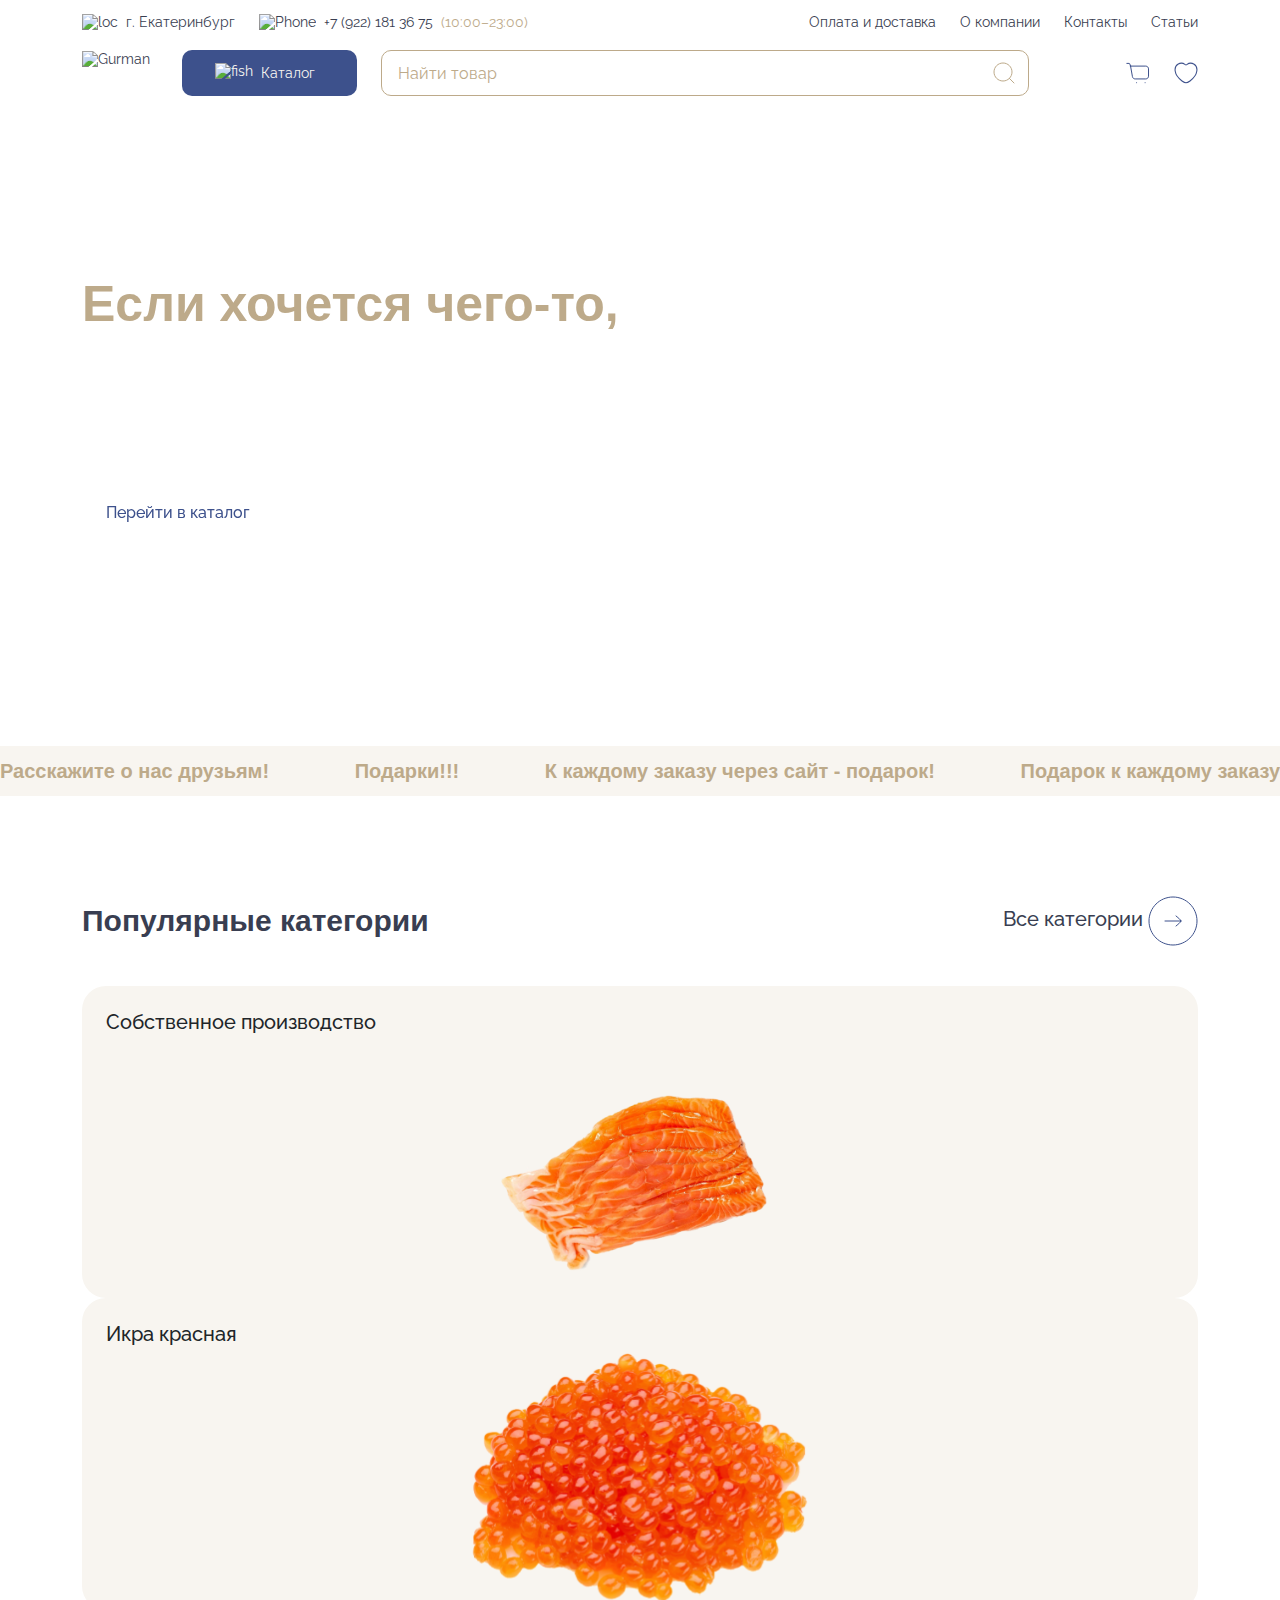
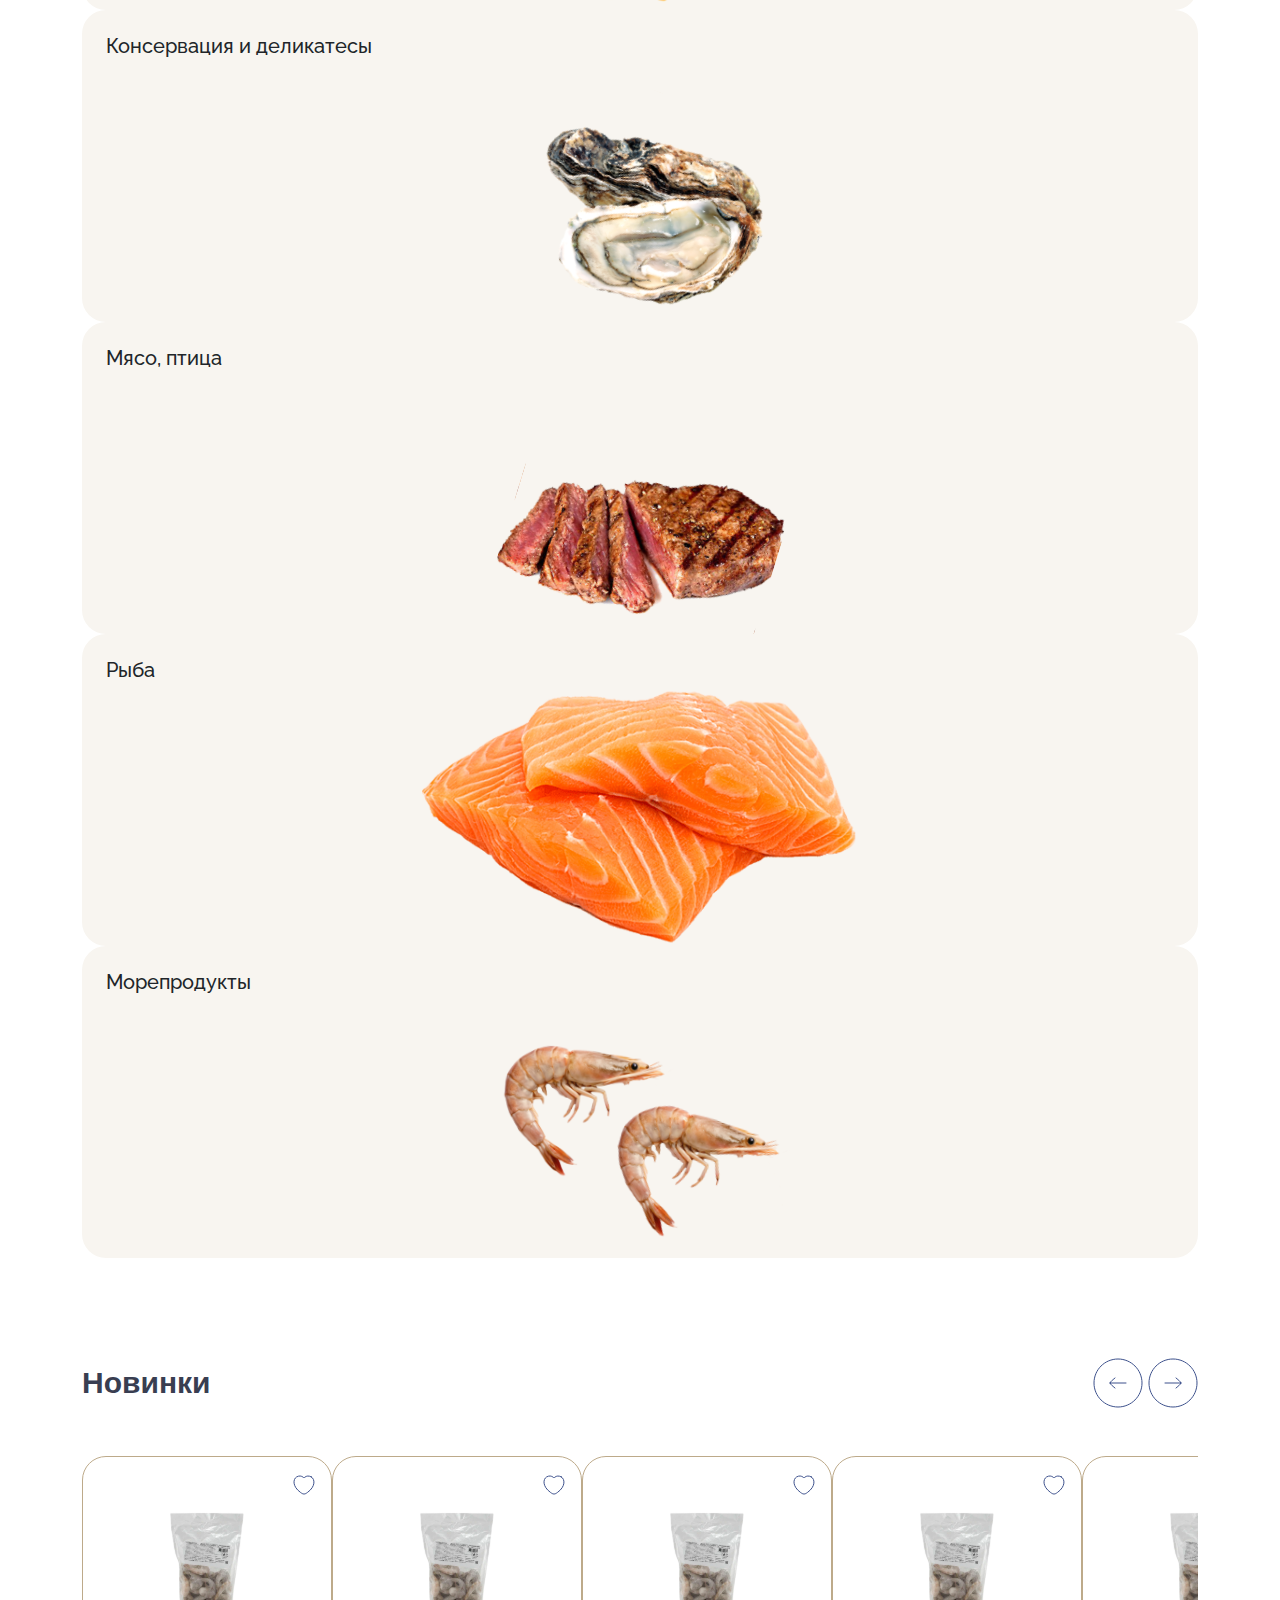
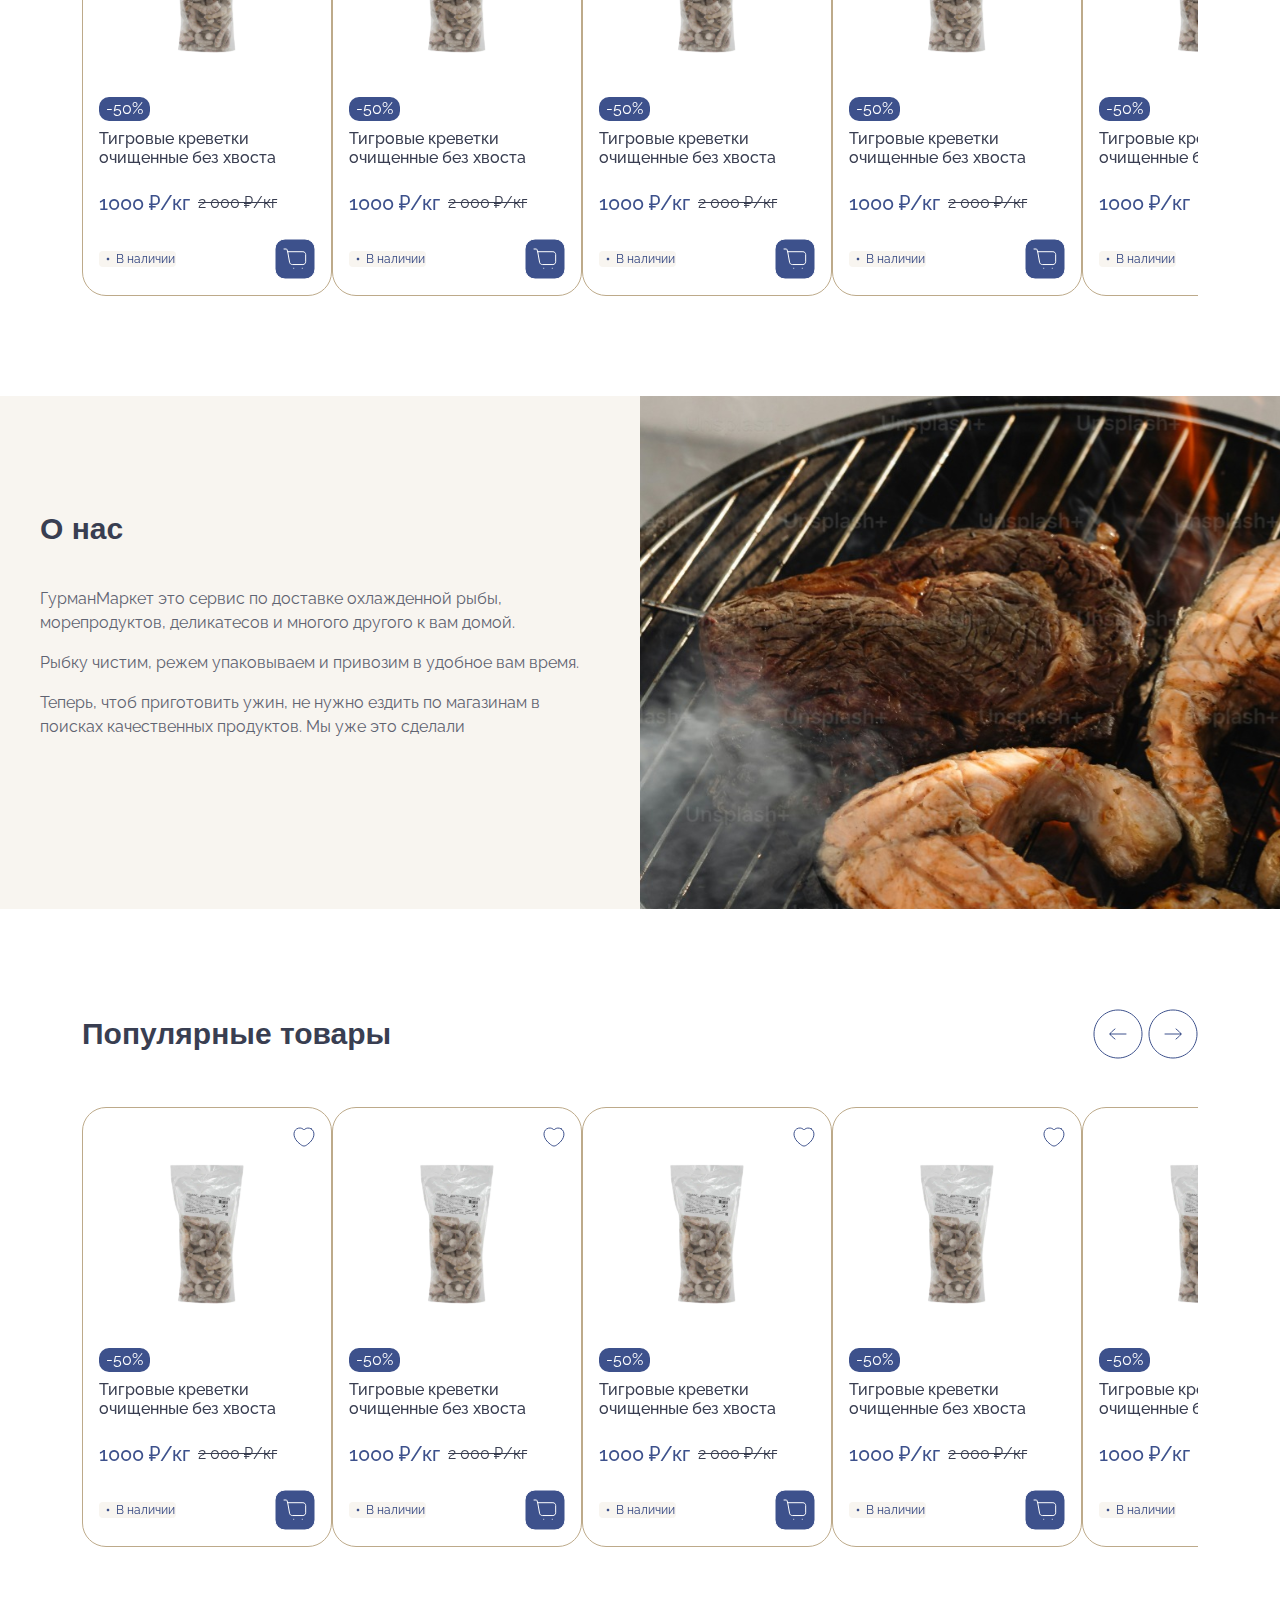
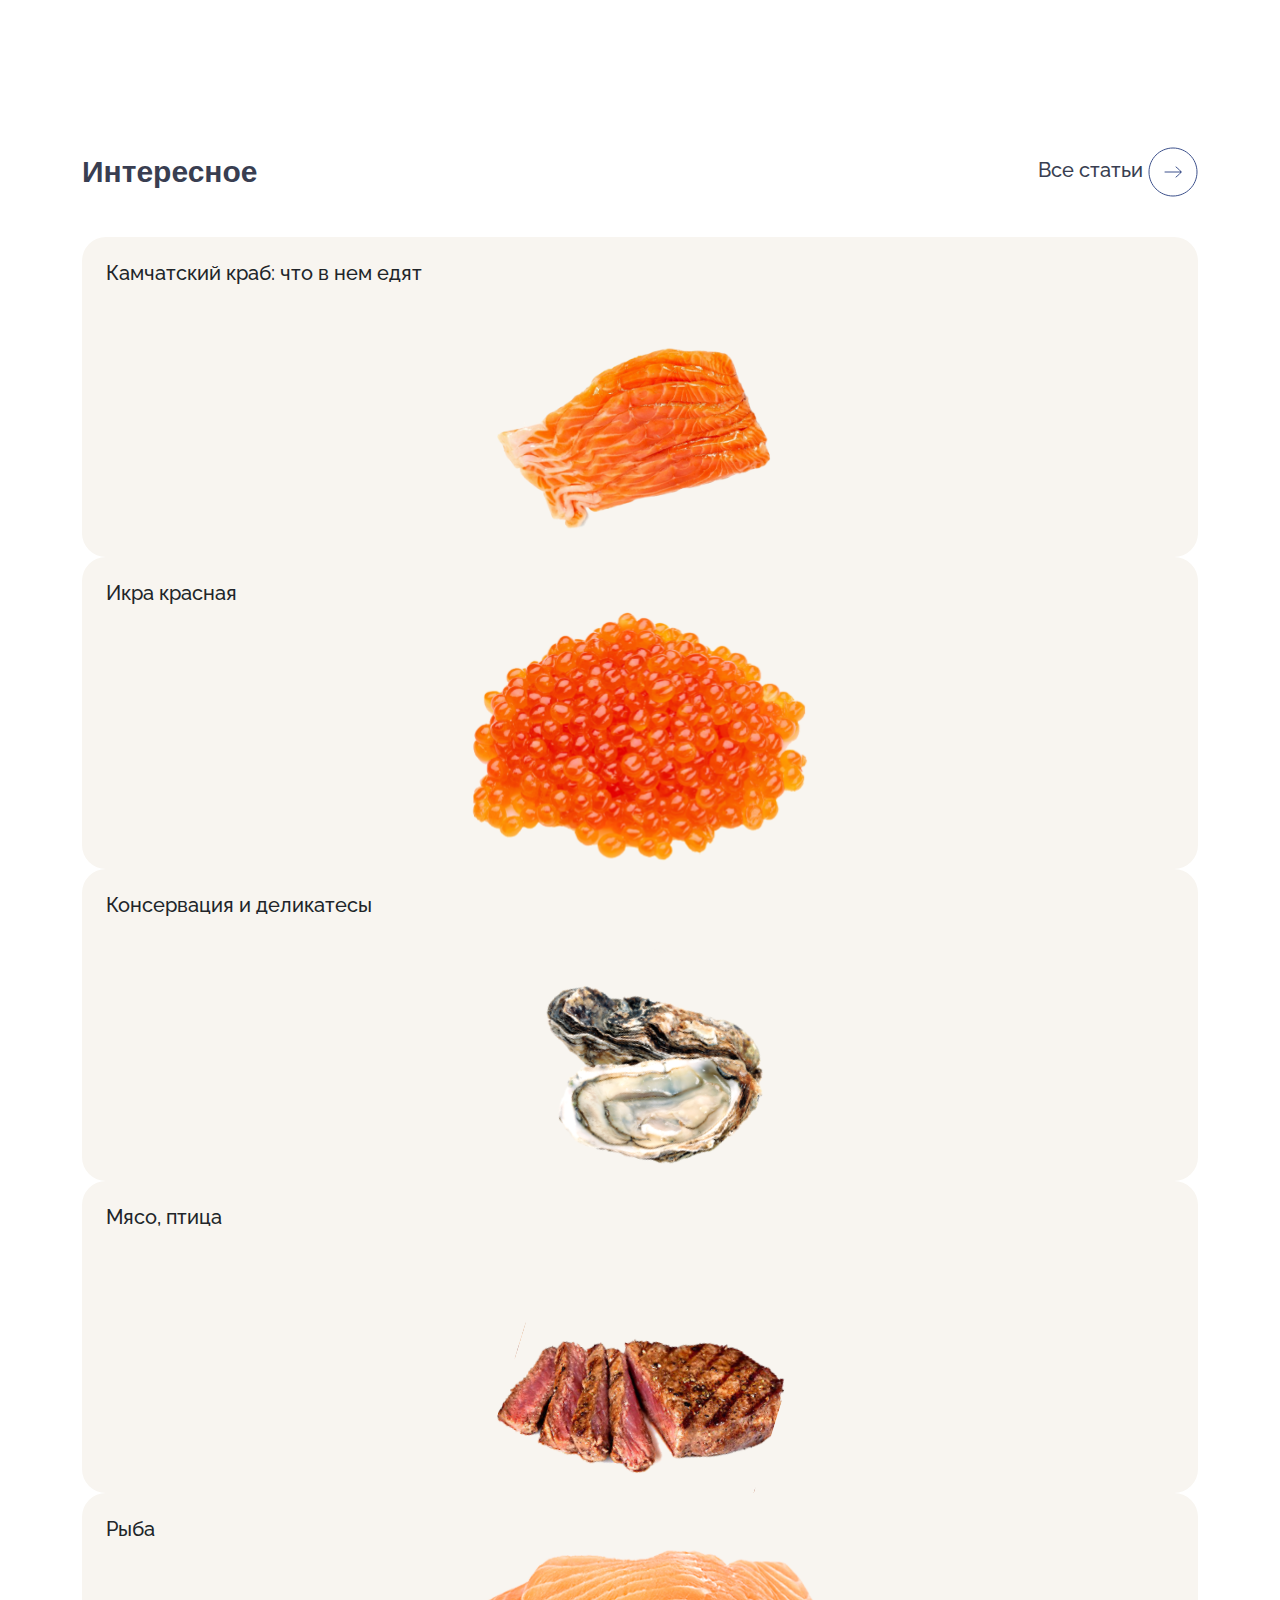
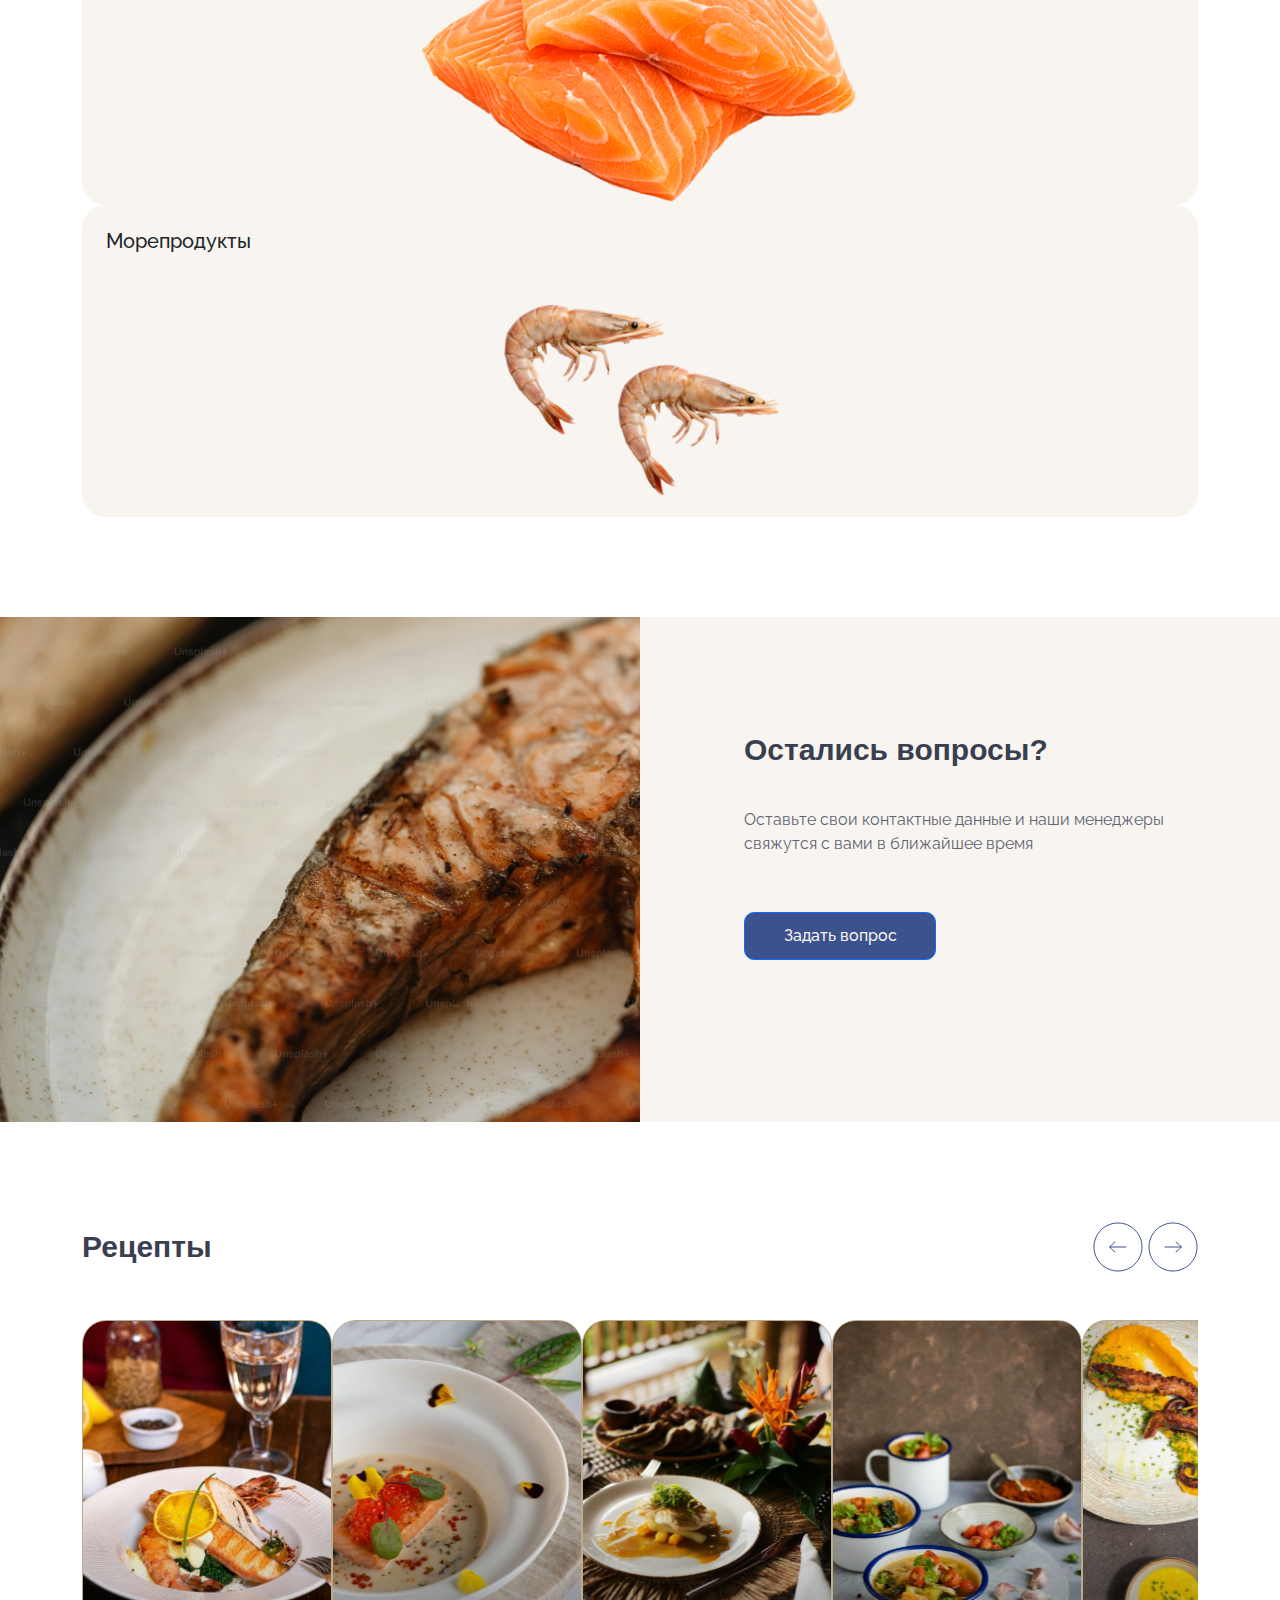
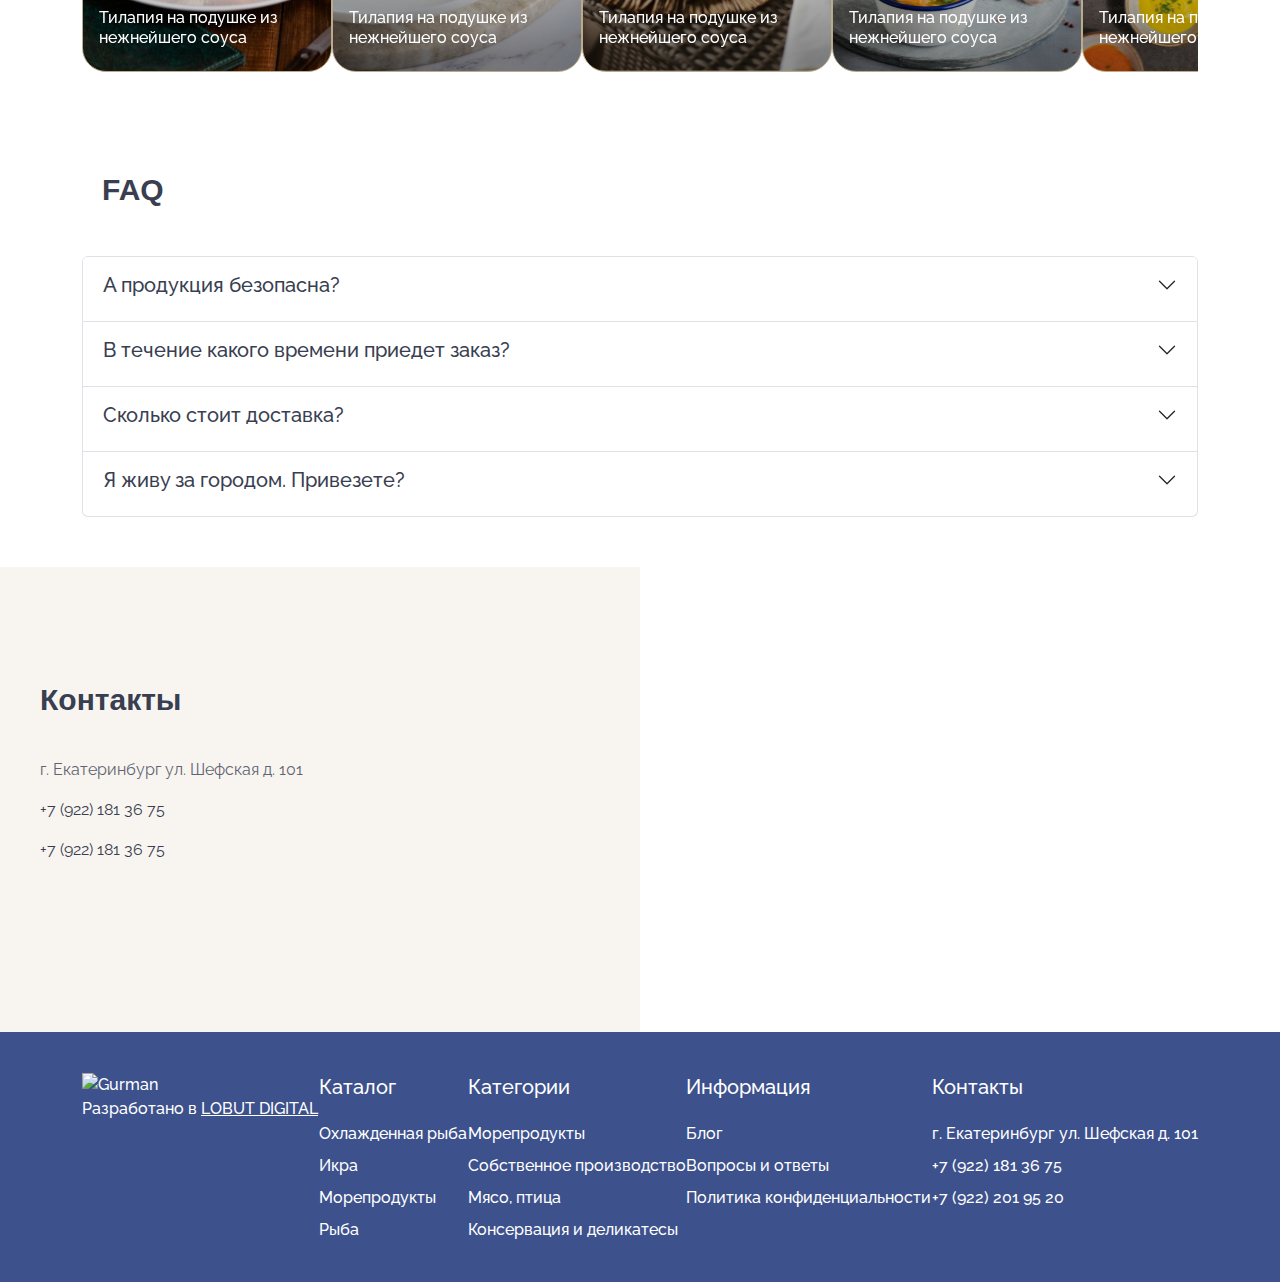
==== commit 5e5f94fe: "Задача 2" ====
--- a/index.html
+++ b/index.html
@@ -19,7 +19,6 @@
 
     <!-- LIB -->
     <link rel="stylesheet" href="css/bootstrap.min.css" />
-    <!-- <link rel="stylesheet" href="test_bootsrap/css/bootstrap.min.css" /> -->
     <link rel="stylesheet" href="css/swiper-bundle.min.css" />
 
     <!-- STYLES FOR SITE -->
@@ -1284,7 +1283,37 @@
               <div class="questions__subtitle about-font ">
                 <p>Оставьте свои контактные данные и наши менеджеры свяжутся с вами в ближайшее время</p>
               </div>
-              <button class="font-btn questions__btn h3">Задать вопрос</button>
+              <button class="font-btn questions__btn h3 btn btn-primary" type="button" data-bs-toggle="modal" data-bs-target="#exampleModal">Задать вопрос</button>
+              <div class="modal fade" id="exampleModal" tabindex="-1" aria-labelledby="exampleModalLabel" aria-hidden="true">
+                <div class="modal-dialog">
+                  <div class="modal-content">
+                    <div class="modal-header">
+                      <h5 class="modal-title" id="exampleModalLabel">Задать вопорос</h5>
+                      <button type="button" class="btn-close" data-bs-dismiss="modal" aria-label="Close"></button>
+                    </div>
+                    <div class="modal-body">
+                      <form>
+                        <div class="mb-3">
+                          <label for="exampleFormControlInput" class="form-label">Имя фамилия</label>
+                          <input type="text" class="form-control" id="exampleFormControlInput">
+                        </div>
+                        <div class="mb-3">
+                          <label for="exampleFormControlInput1" class="form-label">Номер телефона</label>
+                          <input type="phone" class="form-control" id="exampleFormControlInput1">
+                        </div>
+                        <div class="mb-3">
+                          <label for="exampleFormControlInput2" class="form-label">Напишите комментарий</label>
+                          <input type="text" class="form-control" id="exampleFormControlInput2" placeholder="комментарий">
+                        </div>
+                      </form>
+                    </div>
+                    <div class="modal-footer">
+                      <button type="button" class="btn btn-primary">Отаправить</button>
+                      <p>Нажимая на кнопку, я соглашаюсь на обработку персональных данных для возможности оформления Заявки. Политика конфиденциальности</p>
+                    </div>
+                  </div>
+                </div>
+              </div>
             </div>
           </div>
         </div>
@@ -1368,49 +1397,51 @@
  <!-- ---------- faq ---------- -->
 
         <div class="container">
-          <div class="faq"><span class="h2">FAQ</span></div>
-          <div class="accordion " id="accordionFlushExample">
-            <div class="accordion-item">
-              <h2 class="accordion-header" id="flush-headingOne">
-                <button class="accordion-button collapsed h3" type="button" data-bs-toggle="collapse" data-bs-target="#flush-collapseOne" aria-expanded="false" aria-controls="flush-collapseOne">
-                  А продукция безопасна?
-                </button>
-              </h2>
-              <div id="flush-collapseOne" class="accordion-collapse collapse" aria-labelledby="flush-headingOne" data-bs-parent="#accordionFlushExample">
-                <div class="accordion-body">Placeholder content for this accordion, which is intended to demonstrate the <code>.accordion-flush</code> class. This is the first item's accordion body.</div>
-              </div>
-            </div>
-            <div class="accordion-item">
-              <h2 class="accordion-header" id="flush-headingTwo">
-                <button class="accordion-button collapsed h3" type="button" data-bs-toggle="collapse" data-bs-target="#flush-collapseTwo" aria-expanded="false" aria-controls="flush-collapseTwo">
-                  В течение какого времени приедет заказ?
-                </button>
-              </h2>
-              <div id="flush-collapseTwo" class="accordion-collapse collapse" aria-labelledby="flush-headingTwo" data-bs-parent="#accordionFlushExample">
-                <div class="accordion-body">Placeholder content for this accordion, which is intended to demonstrate the <code>.accordion-flush</code> class. This is the second item's accordion body. Let's imagine this being filled with some actual content.</div>
-              </div>
-            </div>
-            <div class="accordion-item">
-              <h2 class="accordion-header" id="flush-headingThree">
-                <button class="accordion-button collapsed h3" type="button" data-bs-toggle="collapse" data-bs-target="#flush-collapseThree" aria-expanded="false" aria-controls="flush-collapseThree">
-                  Сколько стоит доставка?
-                </button>
-              </h2>
-              <div id="flush-collapseThree" class="accordion-collapse collapse" aria-labelledby="flush-headingThree" data-bs-parent="#accordionFlushExample">
-                <div class="accordion-body">Placeholder content for this accordion, which is intended to demonstrate the <code>.accordion-flush</code> class. This is the third item's accordion body. Nothing more exciting happening here in terms of content, but just filling up the space to make it look, at least at first glance, a bit more representative of how this would look in a real-world application.</div>
-              </div>
-            </div>
-            <div class="accordion-item">
-              <h2 class="accordion-header" id="flush-headingFour">
-                <button class="accordion-button collapsed h3" type="button" data-bs-toggle="collapse" data-bs-target="#flush-collapseFour" aria-expanded="false" aria-controls="flush-collapseFour">
-                  Я живу за городом. Привезете?
-                </button>
-              </h2>
-              <div id="flush-collapseFour" class="accordion-collapse collapse" aria-labelledby="flush-headingThree" data-bs-parent="#accordionFlushExample">
-                <div class="accordion-body">Placeholder content for this accordion, which is intended to demonstrate the <code>.accordion-flush</code> class. This is the third item's accordion body. Nothing more exciting happening here in terms of content, but just filling up the space to make it look, at least at first glance, a bit more representative of how this would look in a real-world application.</div>
-              </div>
-            </div>
-          </div>     
+          <div class="con-faq">
+            <div class="faq"><span class="h2">FAQ</span></div>
+            <div class="accordion " id="accordionFlushExample">
+              <div class="accordion-item">
+                <h2 class="accordion-header" id="flush-headingOne">
+                  <button class="accordion-button collapsed h3" type="button" data-bs-toggle="collapse" data-bs-target="#flush-collapseOne" aria-expanded="false" aria-controls="flush-collapseOne">
+                    А продукция безопасна?
+                  </button>
+                </h2>
+                <div id="flush-collapseOne" class="accordion-collapse collapse" aria-labelledby="flush-headingOne" data-bs-parent="#accordionFlushExample">
+                  <div class="accordion-body">Placeholder content for this accordion, which is intended to demonstrate the <code>.accordion-flush</code> class. This is the first item's accordion body.</div>
+                </div>
+              </div>
+              <div class="accordion-item">
+                <h2 class="accordion-header" id="flush-headingTwo">
+                  <button class="accordion-button collapsed h3" type="button" data-bs-toggle="collapse" data-bs-target="#flush-collapseTwo" aria-expanded="false" aria-controls="flush-collapseTwo">
+                    В течение какого времени приедет заказ?
+                  </button>
+                </h2>
+                <div id="flush-collapseTwo" class="accordion-collapse collapse" aria-labelledby="flush-headingTwo" data-bs-parent="#accordionFlushExample">
+                  <div class="accordion-body">Placeholder content for this accordion, which is intended to demonstrate the <code>.accordion-flush</code> class. This is the second item's accordion body. Let's imagine this being filled with some actual content.</div>
+                </div>
+              </div>
+              <div class="accordion-item">
+                <h2 class="accordion-header" id="flush-headingThree">
+                  <button class="accordion-button collapsed h3" type="button" data-bs-toggle="collapse" data-bs-target="#flush-collapseThree" aria-expanded="false" aria-controls="flush-collapseThree">
+                    Сколько стоит доставка?
+                  </button>
+                </h2>
+                <div id="flush-collapseThree" class="accordion-collapse collapse" aria-labelledby="flush-headingThree" data-bs-parent="#accordionFlushExample">
+                  <div class="accordion-body">Placeholder content for this accordion, which is intended to demonstrate the <code>.accordion-flush</code> class. This is the third item's accordion body. Nothing more exciting happening here in terms of content, but just filling up the space to make it look, at least at first glance, a bit more representative of how this would look in a real-world application.</div>
+                </div>
+              </div>
+              <div class="accordion-item">
+                <h2 class="accordion-header" id="flush-headingFour">
+                  <button class="accordion-button collapsed h3" type="button" data-bs-toggle="collapse" data-bs-target="#flush-collapseFour" aria-expanded="false" aria-controls="flush-collapseFour">
+                    Я живу за городом. Привезете?
+                  </button>
+                </h2>
+                <div id="flush-collapseFour" class="accordion-collapse collapse" aria-labelledby="flush-headingThree" data-bs-parent="#accordionFlushExample">
+                  <div class="accordion-body">Placeholder content for this accordion, which is intended to demonstrate the <code>.accordion-flush</code> class. This is the third item's accordion body. Nothing more exciting happening here in terms of content, but just filling up the space to make it look, at least at first glance, a bit more representative of how this would look in a real-world application.</div>
+                </div>
+              </div>
+            </div>     
+          </div>
         </div>
 
 <!-- ---------- contacts ---------- -->
--- a/css/styles.css
+++ b/css/styles.css
@@ -1,336 +1,998 @@
-/* 
-=== fonts === 
-font-family: "Raleway", sans-serif;
-font-family: "Champagne & Limousines", sans-serif;
-*/
-
-:root {
-    /* fonts */
-    --bs-body-font-family: "Raleway", sans-serif;
-    /* colors */
-    --praimari-color-one: #3D518C;
-    --praimari-color-two: #BDAA8A;
-    --hover-color-one: #334681;
-    --text-and-details-one: #393E51;
-    --text-and-details-two: #5F6371;
-    /* shape */
-    --radius: 10px
-}
-
-.d-f, .jc-sb, .jc-c, .jc-fs, .colomn, .indent {
-    display: flex;
-}
-
-.jc-sb {
-    justify-content: space-between;
-}
-
-.jc-c {
-    justify-content: center;
-}
-
-.jc-fs {
-    justify-content: flex-start;
-}
-
-.ai-c {
-    align-items: center;
-}
-
-.colomn {
-    flex-direction: column;
-}
-
-.color-one {
-    color: var(--text-and-details-one) !important;
-}
-
-.color-two {
-    color: var(--praimari-color-two) !important;
-}
-
-.indent {
-    gap: 24px;
-}
-
-.line-link:hover {      
-    text-decoration: underline !important;
-    text-decoration-color: var(--praimari-color-one) !important;
-}
-
-.icon-button {
-    background-color: transparent;
-    padding: 0;
-}
-
-button, 
-input {
-    border: none !important;
-}
-
-input {
-    outline: 0;
-    outline-offset: 0;
-}
-
-/* HEADER */
-
-nav {
-    background-color: white;
-}
-
-.navbar>.container {
-    align-items: stretch;
-    flex-direction: column;
-}
-
-/* • */
-/* top row */
-
-.nav__top-row {}
-
-/* ← */
-/* top row left */
-
-.nav__top-row__left {}
-
-.location {}
-
-.contacts{
-    gap: 8px;
-}
-
-/* → */
-/* top row right */
-
-.nav__top-row__right {}
-
-/* • */
-/* bottom row */
-
-.nav__bottom-row {
-    padding: 24px 0 16px 0;
-}
-
-.nav__bottom__heigth {
-    height: 48px;
-}
-
-/* ← */
-/* bottom row left */
-
-/* моб. меню */
-
-.nav__bottom-row__left__mobile {}
-
-.btn {
-    padding: 0;
-}
-
-.btn, .btn:active {
-    border: none;
-}
-
-/* desctop */
-
-.nav__bottom-row__left {
-    gap: 32px;
-}
-
-/* каталог */
-
-.catalog {
-    border-radius: var(--radius);
-    width: 175px;
-    background-color: var(--praimari-color-one);
-    color: white;
-}
-
-.catalog:hover {
-    background-color: var(--hover-color-one);
-}
-
-.dropdown-toggle::after {
-    content: none;
-}
-
-.dropdown-menu {
-    border-radius: var(--radius);
-    width: 175px;
-}
-
-.dropdown-item:hover {
-    color: var(--text-and-details-one);
-    background-color: white;
-}
-
-/* поиск */
-
-.desctop-serch {
-    width: 500px;
-    padding: 0 16px 0 16px;
-    border: 1px solid var(--praimari-color-two);
-    border-radius: var(--radius);
-}
-
-.desctop-serch input {
-    color: var(--praimari-color-two);
-    width: 430px;
-}
-
-.desctop-serch input::placeholder {
-    color: var(--praimari-color-two);
-}
-
-/* → */
-/* bottom row right */
-
-.nav__bottom-row__right {}
-
-.navbar-toggler:focus {
-    box-shadow: none;
-}
-
-/* HEADER_MOBILE */
-
-.mobile-menu {
-    padding: 12px 20px 12px 20px;
-    width: auto !important;
-    
-}
-
-.mobile-menu__indent {
-    gap: 20px;
-}
-
-.mobile-menu__top-row {}
-
-.mobile-menu__top-row button {
-    padding: 0;
-}
-
-.mobile-menu__top-row button:focus {
-    box-shadow: none;
-}
-
-.mobile-menu__top-row__cataolg {}
-
-.mobile-menu__top-row__cataolg>.collapse a {
-    padding-bottom: 12px;
-    color: var(--text-and-details-two) !important;
-}
-
-.mobile-menu__buttom-row {}
-
-.mobile-menu__buttom-row__location {
-    gap: 4px;
-}
-
-.mobile-menu__buttom-row__icons {}
-
-.mobile-menu__buttom-row__contacts {
-    width: 240px;
-    height: 38px;
-    background-color: var(--praimari-color-two);
-    border-radius: var(--radius);
-    color: white;
-}
-
-.mobile-menu__buttom-row__contacts:hover {
-    text-decoration: underline;
-    text-decoration-color: white;
-}
-
-/* FOOTER */
-
-.footer__menu {
-    position: absolute;
-    bottom: 0;
-    width: 100vw;
-    padding: 40px 0 40px 0;
-    background-color: var(--praimari-color-one);
-    color: white;
-}
-
-.footer__menu>.container {
-    display: flex;
-    justify-content: space-between;
-    flex-direction: column;
-    gap: 40px;
-}
-
-.footer__menu-mobile__col__logo {}
-
-.footer__menu-mobile__col__logo, .footer__menu-mobile__elements {
-    gap: 16px;
-}
-
-.footer__menu-mobile__elements {}
-
-.footer__menu-desctop__col__logo {
-    gap: 46px;
-}
-
-.footer__menu-desctop__col__logo a{
-    color: white;
-}
-
-.footer__menu-desctop__col, .footer__menu-desctop__col__contacts {
-    gap: 20px;
-}
-
-.footer__menu-desctop__col__contacts {}
-
-.footer__menu-desctop__col span {
-    font-size: 16px;
-    font-weight: 500;
-}
-
-.footer__menu-desctop__col__elements {}
-
-.footer__menu-desctop__col__elements a {
-    font-size: 14px;
-}
-
-.footer__menu-desctop__col__elements a:hover {
-    text-decoration: underline;
-    text-decoration-color: white;
-}
-
-@media (min-width: 992px) {
-    .footer__menu-mobile__col__logo {
-        display: none;
-    }
-}
-
-@media (max-width: 992px) {
-    .footer__menu-desctop__col__logo, .footer__menu-desctop__col__contacts {
-        display: none;
-    }
-}
-
-@media (max-width: 680px) {
-    .footer__menu-desctop {
-        flex-direction: column;
-    }
-    .footer__menu-mobile__elements {
-        display: none;
-    }
-    .container, 
-    .footer__menu-mobile__col__logo, 
-    .footer__menu-desctop, 
-    .footer__menu-desctop__col, 
-    .footer__menu-desctop__col__elements,
-    .footer__menu-desctop__col__contacts {
-        align-items: center;
-    }
-
-    .footer__menu-desctop {
-        gap: 20px;
-    }
-
-    .footer__menu-desctop__col__contacts {
-        display: flex;
-        flex-direction: column;
-    }
-}
+@charset "UTF-8";
+:root {
+  --bs-body-font-family: "Raleway", sans-serif;
+}
+
+.h1 {
+  font-size: 50px;
+  font-weight: 700;
+  font-family: "Champagne & Limousines", sans-serif;
+}
+
+.h2 {
+  font-size: 30px;
+  font-weight: 700;
+  font-family: "Champagne & Limousines", sans-serif;
+}
+
+.h3 {
+  font-size: 20px;
+  font-weight: 500;
+}
+
+.h4 {
+  font-size: 18px;
+  font-weight: 400;
+}
+
+.font-btn {
+  font-size: 16px;
+  font-weight: 500;
+}
+
+.h5 {
+  font-size: 16px;
+  font-weight: 500;
+}
+
+.h6 {
+  font-size: 14px;
+  font-weight: 400;
+  margin-bottom: 0;
+}
+
+.header-footer-h3 {
+  font-size: 20px;
+  font-weight: 500;
+}
+
+.header-footer-h5 {
+  font-size: 16px;
+  font-weight: 500;
+}
+
+.dop {
+  font-size: 12px;
+  font-weight: 400;
+  margin-bottom: 0;
+}
+
+.about-font {
+  font-size: 16px;
+  font-weight: 400;
+}
+.about-font p {
+  margin-block-end: 0;
+  margin-bottom: 16px;
+}
+
+.m1 {
+  font-size: 33px;
+  font-weight: 700;
+  font-family: "Champagne & Limousines", sans-serif;
+}
+
+.m2 {
+  font-size: 25px;
+  font-weight: 700;
+  font-family: "Champagne & Limousines", sans-serif;
+}
+
+.m3 {
+  font-size: 18px;
+  font-weight: 500;
+}
+
+.m4 {
+  font-size: 16px;
+  font-weight: 400;
+}
+
+.m5 {
+  font-size: 14px;
+  font-weight: 500;
+}
+
+.m5-reg {
+  font-size: 16px;
+  font-weight: 400;
+}
+
+.color-lighter {
+  color: rgba(95, 99, 113, 0.6);
+}
+
+.gold {
+  color: #BDAA8A;
+}
+
+.offcanvas {
+  --bs-offcanvas-width: 280px;
+}
+
+.text-center {
+  text-align: center;
+}
+
+ul {
+  padding-inline-start: 0;
+  margin: 0;
+}
+
+li {
+  padding: 0;
+}
+
+.wrapper {
+  background: white;
+  min-height: 100vh;
+}
+
+.nw {
+  white-space: nowrap;
+}
+
+li {
+  list-style-type: none;
+}
+
+svg {
+  stroke: inherit;
+}
+
+a {
+  color: #393E51;
+  text-decoration: none;
+}
+a:hover {
+  text-decoration: underline;
+}
+
+.btn-blue:hover {
+  background: #334681;
+}
+
+.icons-blue {
+  stroke: #3D518C;
+}
+.icons-blue:hover {
+  stroke: #BDAA8A;
+}
+
+.icons-gold {
+  stroke: #BDAA8A;
+}
+.icons-gold:hover {
+  stroke: #3D518C;
+}
+
+button {
+  margin: 0;
+  border: none;
+  background: inherit;
+  color: inherit;
+  padding: 0;
+}
+
+header {
+  background: white;
+  position: sticky;
+  top: 0;
+  padding-bottom: 10px;
+  margin-left: auto;
+  margin-right: auto;
+  color: #393E51;
+  z-index: 100;
+}
+
+.header-top {
+  padding-top: 10px;
+}
+
+.menu-top {
+  display: flex;
+  flex-direction: row;
+  justify-content: flex-end;
+  gap: 24px;
+}
+
+.header-bot {
+  display: flex;
+  justify-content: space-between;
+  padding-top: 16px;
+}
+.header-bot__left {
+  display: flex;
+  flex-direction: row;
+  flex-grow: 1;
+  margin-right: 24px;
+}
+.header-bot__btn {
+  width: 175px;
+  height: 46px;
+  border-radius: 10px;
+  border: none;
+  background: #3D518C;
+  color: #F8F5F0;
+  display: flex;
+  align-items: center;
+  margin-left: 32px;
+  margin-right: 24px;
+}
+.header-bot__fish {
+  margin: 11px 0 14px 0;
+}
+
+.btn-img {
+  margin: 0 8px 0 32px;
+  width: 39px;
+}
+
+.header-search {
+  max-width: 648px;
+  min-width: 400px;
+  border-radius: 10px;
+  border-top-color: #BDAA8A;
+  border: 1px solid #BDAA8A;
+  display: flex;
+  align-items: center;
+  flex-grow: 1;
+}
+.header-search input {
+  padding-left: 16px;
+  flex-grow: 1;
+  height: 22px;
+  border: none;
+  background: inherit;
+  color: #BDAA8A;
+  margin-right: 24px;
+}
+.header-search input:active, .header-search input:hover, .header-search input:focus {
+  outline: 0;
+  outline-offset: 0;
+}
+.header-search input::placeholder {
+  color: #BDAA8A;
+}
+.header-search__btn {
+  height: 24px;
+  width: 24px;
+  margin-right: 12px;
+}
+
+.basket-like {
+  display: flex;
+  align-items: center;
+}
+.basket-like__icon {
+  margin-right: 24px;
+}
+.basket-like__icon:last-child {
+  margin-right: 0;
+}
+
+.dropdown-menu {
+  width: 175px;
+  padding: 0;
+}
+.dropdown-menu__ul {
+  margin: 20px 18px 20px 16px;
+}
+.dropdown-menu__item {
+  margin-bottom: 8px;
+}
+.dropdown-menu__item:last-child {
+  margin-bottom: 0;
+}
+
+.open-lm {
+  padding: 0;
+  margin-right: 16px;
+}
+
+.contact {
+  height: 24px;
+}
+.contact__location {
+  margin-right: 24px;
+}
+.contact__phone {
+  margin: 0 8px 0 0;
+}
+.contact__time {
+  color: #BDAA8A;
+  margin: 0;
+}
+.contact img {
+  color: #393E51;
+  margin: 0 8px 0 0;
+}
+
+.main {
+  display: flex;
+  justify-content: center;
+  margin-left: auto;
+  margin-right: auto;
+  width: 100%;
+  min-height: 100vh;
+  background: white;
+}
+
+.main-content {
+  margin: 100px 0 0 0;
+  color: #393E51;
+}
+
+.Main-swiper {
+  width: 100%;
+  max-width: 100%;
+  margin-left: auto;
+  margin-right: auto;
+  height: 600px;
+}
+.Main-swiper a {
+  text-decoration: none;
+}
+.Main-swiper a:hover {
+  text-decoration: none;
+}
+
+.slider-group {
+  margin-top: 48px;
+}
+
+.slide-big-text {
+  line-height: 1.2;
+  font-size: 50px;
+  font-weight: 700;
+  font-family: "Champagne & Limousines", sans-serif;
+}
+
+.slide-small-text {
+  margin-top: 20px;
+  font-size: 18px;
+  font-weight: 400;
+}
+
+.slide-btn {
+  background: white;
+  color: #3D518C;
+  border-radius: 10px;
+  width: 192px;
+  height: 48px;
+}
+.slide-btn:hover {
+  background: #F8F5F0;
+}
+.slide-btn__text-btn {
+  padding: 14px 24px;
+}
+
+.slide1 {
+  background-repeat: no-repeat;
+  background-size: cover;
+  background-image: url("../assets/icons/Main screen swiper.svg");
+}
+.slide1__text {
+  color: white;
+  height: inherit;
+}
+
+.slide2 {
+  background-repeat: no-repeat;
+  background-size: cover;
+  background-image: url("../assets/icons/Main screen swiper2.svg");
+}
+.slide2__text {
+  color: white;
+  height: inherit;
+}
+
+.arrow {
+  stroke: white;
+}
+.arrow:hover {
+  opacity: 0.5;
+}
+
+.left-arrow {
+  margin-left: 30px;
+  rotate: 180deg;
+  margin-right: 8px;
+}
+
+.swiper-pagination {
+  margin-bottom: 30px;
+}
+
+.swiper-pagination-bullet {
+  width: 20px;
+  height: 5px;
+  background: rgba(255, 255, 255, 0.4);
+  border-radius: 10px;
+  margin-right: 16px;
+}
+
+.swiper-pagination-bullet-active {
+  background: #fff;
+}
+
+.marquee {
+  width: 100%;
+  overflow: hidden;
+  white-space: nowrap;
+}
+
+.marquee-content {
+  width: 100%;
+  display: inline-block;
+  animation: marquee 15s linear infinite;
+}
+
+@keyframes marquee {
+  0% {
+    transform: translateX(100%);
+  }
+  100% {
+    transform: translateX(-100%);
+  }
+}
+.marquee-desktop {
+  height: 50px;
+  margin-top: 40px;
+  background-color: #F8F5F0;
+  font-family: "Champagne & Limousines", sans-serif;
+  font-size: 20px;
+  font-weight: 700;
+  color: #BDAA8A;
+}
+.marquee-desktop span {
+  display: inline-block;
+  padding-right: 80px;
+}
+.marquee-desktop span:last-child {
+  padding-right: 0;
+}
+
+.marquee-mobile {
+  height: 50px;
+  background-color: #BDAA8A;
+  font-family: "Champagne & Limousines", sans-serif;
+  font-size: 20px;
+  font-weight: 700;
+  color: white;
+}
+.marquee-mobile span {
+  display: inline-block;
+  padding-right: 50px;
+}
+.marquee-mobile span:last-child {
+  padding-right: 0;
+}
+
+.pop-categories__header {
+  margin-top: 100px;
+  margin-bottom: 31.5px;
+}
+.pop-categories__header__title {
+  margin-right: 8px;
+}
+.pop-categories__grid {
+  gap: 17px;
+}
+.pop-categories__footer-btn-group {
+  margin-top: 20px;
+}
+
+.card {
+  background: #F8F5F0;
+  height: 312px;
+  border-radius: 24px;
+  border: none;
+}
+.card:hover {
+  background: #fef5e9;
+}
+.card__text {
+  margin: 24px 0 0 24px;
+}
+
+#grid2 {
+  height: 632px;
+}
+
+.arrow-main {
+  stroke: #3D518C;
+}
+.arrow-main:hover {
+  stroke: white;
+  fill: #3D518C;
+}
+
+.img-box {
+  display: flex;
+  justify-content: end;
+  align-items: end;
+  position: relative;
+  max-width: 100%;
+  height: 100%;
+  overflow: hidden;
+  padding-bottom: 10px;
+  padding-right: 10px;
+}
+.img-box img {
+  position: absolute;
+  top: 0;
+  left: 0;
+  width: 100%;
+  height: 100%;
+  object-fit: contain; /* или contain */
+}
+
+.goods-slider {
+  margin-bottom: 100px;
+}
+.goods-slider__header {
+  margin-bottom: 40px;
+}
+.goods-slider .swiper-button-disabled {
+  stroke: gray;
+  pointer-events: none;
+}
+
+.goods-slider-card {
+  width: 250px;
+  height: auto;
+  border: #BDAA8A 1px solid;
+  border-radius: 24px;
+  padding: 16px;
+  display: flex;
+  flex-direction: column;
+}
+.goods-slider-card__img-box {
+  padding-top: 100%;
+  position: relative;
+  max-width: 100%;
+  overflow: hidden;
+  display: block;
+}
+.goods-slider-card__img-box img {
+  position: absolute;
+  top: 0;
+  left: 0;
+  width: 100%;
+  height: 100%;
+  object-fit: contain; /* или contain */
+}
+.goods-slider-card__like {
+  position: absolute;
+  top: 0;
+  right: 0;
+  stroke: #3D518C;
+}
+.goods-slider-card__like:hover {
+  stroke: #BDAA8A;
+}
+.goods-slider-card__discount {
+  text-align: center;
+  font-size: 16px;
+  font-family: "Raleway";
+  font-style: 400;
+  color: white;
+  width: 51px;
+  background: #3D518C;
+  border-radius: 10px;
+  margin-top: 8px;
+  margin-bottom: 8px;
+}
+.goods-slider-card__price-box {
+  margin-top: 16px;
+  margin-bottom: 16px;
+}
+.goods-slider-card__new-price {
+  margin-right: 8px;
+  color: #3D518C;
+}
+.goods-slider-card__old-price {
+  text-decoration: line-through;
+}
+.goods-slider-card__buy-box {
+  width: 100%;
+  height: auto;
+  display: flex;
+  justify-content: space-between;
+  align-items: center;
+}
+.goods-slider-card__stoke {
+  height: 16px;
+  width: 77px;
+  background: #F8F5F0;
+  border-radius: 4px;
+  color: #334681;
+  display: flex;
+  justify-content: center;
+  align-items: center;
+}
+.goods-slider-card__stoke .dot {
+  margin-right: 6px;
+  margin-left: 6px;
+}
+.goods-slider-card__basket {
+  height: 40px;
+  width: 40px;
+  background: #3D518C;
+  border-radius: 10px;
+  stroke: white;
+}
+.goods-slider-card__basket:hover {
+  background: #BDAA8A;
+}
+
+.about__bg {
+  background: #F8F5F0;
+}
+.about__text-box {
+  margin-left: calc((100vw - 1280px) / 2);
+  padding: 115px 60px 154px 0;
+  color: #5F6371;
+}
+.about__title {
+  margin-bottom: 40px;
+  color: #393E51;
+}
+.about__img {
+  background: url("../assets/icons/Main screen swiper2.svg");
+  width: 100%;
+  height: auto;
+  background-repeat: no-repeat;
+  background-size: cover;
+}
+
+.grid-interesting {
+  grid-template-rows: repeat(2, 1fr);
+}
+
+.block-grid:nth-of-type(1) {
+  grid-area: 1/1/3/4;
+}
+
+.block-grid:nth-of-type(2) {
+  grid-area: 1/4/2/7;
+}
+
+.block-grid:nth-of-type(3) {
+  grid-area: 1/7/2/10;
+}
+
+.block-grid:nth-of-type(4) {
+  grid-area: 1/10/3/13;
+}
+
+.block-grid:nth-of-type(5) {
+  grid-area: 2/4/3/7;
+}
+
+.block-grid:nth-of-type(6) {
+  grid-area: 2/7/3/13;
+}
+
+.questions {
+  margin-top: 100px;
+}
+.questions__bg {
+  background: #F8F5F0;
+}
+.questions__text-box {
+  margin-left: 104px;
+  margin-right: auto;
+  padding: 115px 60px 154px 0;
+  color: #5F6371;
+}
+.questions__title {
+  margin-bottom: 40px;
+  color: #393E51;
+}
+.questions__img {
+  background: url("../assets/icons/questions.svg");
+  width: 100%;
+  height: auto;
+  background-repeat: no-repeat;
+  background-size: cover;
+}
+.questions__btn {
+  margin-top: 40px;
+  width: 192px;
+  height: 48px;
+  background: #3D518C;
+  border-radius: 10px;
+  color: #F8F5F0;
+}
+.questions__btn:hover {
+  background: #334681;
+}
+
+.recipe-card {
+  width: 250px;
+  height: 352px;
+}
+.recipe-card__text {
+  color: white;
+}
+
+.recipe-card:nth-of-type(1) {
+  background: url("../assets/icons/recipe1.svg") no-repeat center center/cover;
+}
+
+.recipe-card:nth-of-type(2) {
+  background: url("../assets/icons/recipe2.svg") no-repeat center center/cover;
+}
+
+.recipe-card:nth-of-type(3) {
+  background: url("../assets/icons/recipe3.svg") no-repeat center center/cover;
+}
+
+.recipe-card:nth-of-type(4) {
+  background: url("../assets/icons/recipe4.svg") no-repeat center center/cover;
+}
+
+.recipe-card:nth-of-type(5) {
+  background: url("../assets/icons/recipe5.svg") no-repeat center center/cover;
+}
+
+.faq {
+  margin-bottom: 48px;
+  margin-left: 20px;
+  color: #393E51;
+}
+
+.accordion {
+  border: none;
+  color: #393E51;
+}
+
+.con-faq {
+  margin-bottom: 100px;
+}
+
+.accordion-button {
+  color: #393E51;
+}
+.accordion-button:focus, .accordion-button:active, .accordion-button:hover, .accordion-button:not(.collapsed) {
+  box-shadow: none;
+  outline: none;
+  background-color: inherit;
+}
+
+.footer {
+  padding-top: 40px;
+  padding-bottom: 40px;
+  min-height: 211px;
+  background: #3D518C;
+  color: white;
+}
+.footer a {
+  color: white;
+}
+.footer__title {
+  padding: 0;
+  margin-bottom: 20px;
+}
+.footer__li {
+  padding: 0;
+  margin-bottom: 8px;
+}
+.footer__li:last-child {
+  margin-bottom: 0;
+}
+.footer img {
+  width: 150px;
+  height: 66px;
+}
+
+.lob-dig {
+  text-decoration-line: underline;
+}
+
+.left-menu-top {
+  margin: 12px 20px auto 20px;
+  color: #393E51;
+  height: 100%;
+}
+.left-menu-top__header {
+  padding-bottom: 20px;
+}
+.left-menu-top__main__btn {
+  padding: 0;
+}
+.left-menu-top__li {
+  margin-bottom: 20px;
+}
+.left-menu-top__li:last-child {
+  margin-bottom: 0;
+}
+
+.list-li {
+  margin-bottom: 12px;
+}
+.list-li:first-child {
+  margin-top: 12px;
+}
+.list-li:last-child {
+  margin-bottom: 0;
+}
+
+.mob-top-menu__li {
+  margin-bottom: 20px;
+}
+.mob-top-menu__li:last-child {
+  margin-bottom: 0;
+}
+
+.mob-bot {
+  width: 240px;
+  justify-content: center;
+  padding-bottom: 12px;
+  gap: 20px;
+}
+.mob-bot__loc {
+  gap: 4px;
+}
+
+.btn-phone {
+  height: 38px;
+  width: 240px;
+  color: white;
+  border-radius: 10px;
+  text-align: center;
+  background: #BDAA8A;
+}
+
+.dir-up {
+  transition: transform 0.3s ease;
+  display: inline-block;
+  margin-left: 4px;
+}
+
+.rotate {
+  transform: rotate(180deg);
+}
+
+.messengers {
+  gap: 24px;
+}
+
+@media (max-width: 1280px) {
+  .about__text-box {
+    margin-left: auto;
+    padding-left: 40px;
+  }
+  .pop-categories__grid {
+    gap: 20px;
+  }
+  .grid-interesting {
+    grid-template-rows: auto;
+    grid-template-columns: 50% 50%;
+  }
+  .block-grid {
+    grid-area: auto !important;
+  }
+  #grid2 {
+    height: 320px;
+  }
+  .con-faq {
+    margin-bottom: 50px;
+  }
+}
+@media (max-width: 992px) {
+  .h1 {
+    font-size: 33px;
+    font-weight: 700;
+    font-family: "Champagne & Limousines", sans-serif;
+  }
+  .h2 {
+    font-size: 25px;
+    font-weight: 700;
+    font-family: "Champagne & Limousines", sans-serif;
+  }
+  .h3 {
+    font-size: 18px;
+    font-weight: 500;
+  }
+  .h4 {
+    font-size: 16px;
+    font-weight: 400;
+  }
+  .h5 {
+    font-size: 14px;
+    font-weight: 500;
+  }
+  .about-font {
+    font-size: 14px;
+    font-weight: 400;
+    margin-bottom: 0;
+  }
+  .main-content {
+    margin: 100px 20px 0 20px;
+  }
+  .Main-swiper {
+    height: 700px;
+  }
+  .slider-group {
+    margin-top: 40px;
+  }
+  .slide-small-text {
+    margin-top: 16px;
+    font-size: 16px;
+  }
+  .slide-big-text {
+    margin-top: 80px;
+    font-size: 33px;
+  }
+  .goods-slider {
+    margin-bottom: 50px;
+  }
+  .pop-categories__grid {
+    gap: 10px;
+  }
+  .goods-slider-card {
+    width: 150px;
+    height: 316px;
+    padding: 8px;
+  }
+  .card {
+    max-height: 260px;
+  }
+  .grid-interesting {
+    grid-template-rows: auto;
+    grid-template-columns: 100%;
+  }
+  .questions__text-box {
+    margin-left: auto;
+    padding: 50px 20px;
+  }
+  .questions__img {
+    height: 368px;
+    width: 100%;
+  }
+  .about__text-box {
+    margin-left: auto;
+    padding: 50px 20px;
+  }
+  .about__img {
+    height: 368px;
+    width: 100%;
+  }
+  .about__title {
+    margin-bottom: 20px;
+  }
+  .footer {
+    padding-top: 50px;
+    padding-bottom: 30px;
+  }
+  .footer__col {
+    padding-top: 0;
+    margin-right: 0;
+    margin-bottom: 20px;
+  }
+  .footer__col:first-child {
+    margin-bottom: 40px;
+  }
+  .footer__title {
+    margin-bottom: 16px;
+  }
+  .footer__li {
+    margin-bottom: 4px;
+  }
+  .footer img {
+    height: 40px;
+  }
+  .logo {
+    height: 24px;
+  }
+  .basket-like__icon {
+    margin-right: 16px;
+  }
+  .basket-like__icon:last-child {
+    margin-right: 0;
+  }
+}/*# sourceMappingURL=styles.css.map */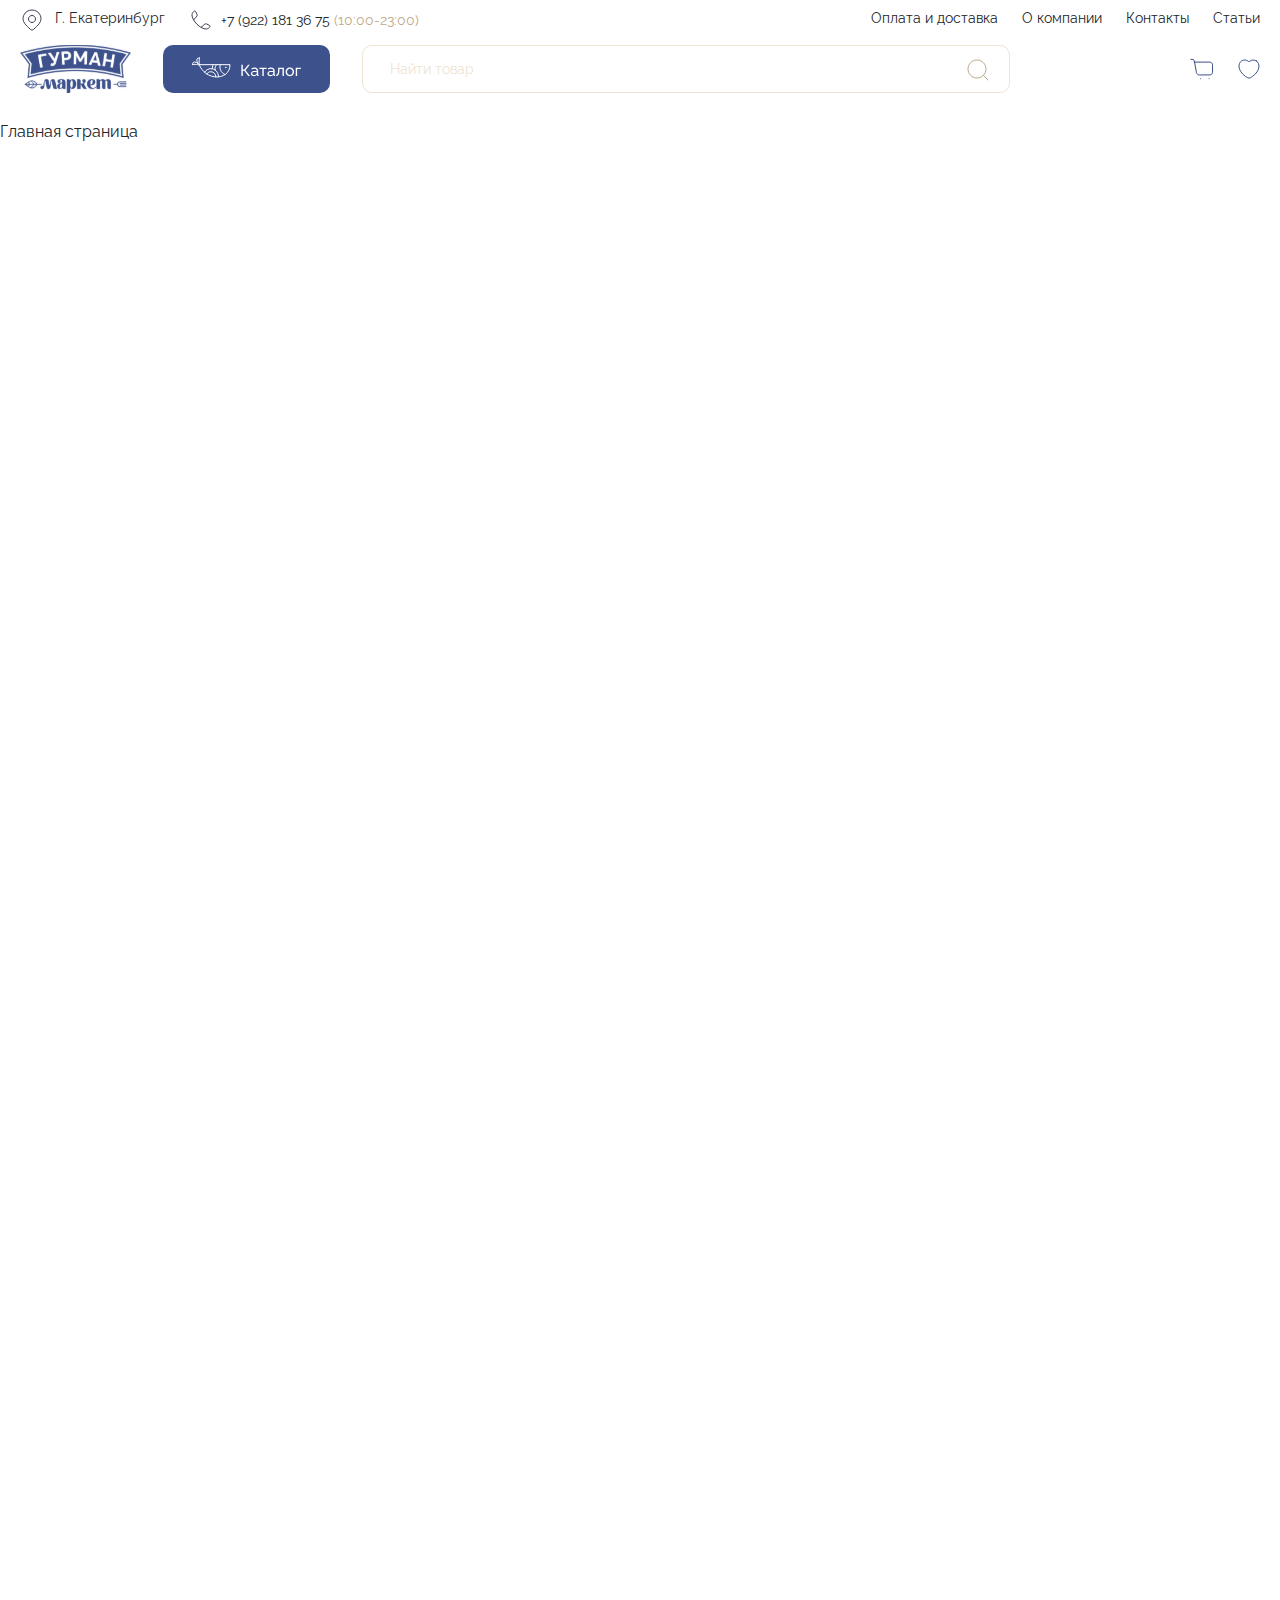
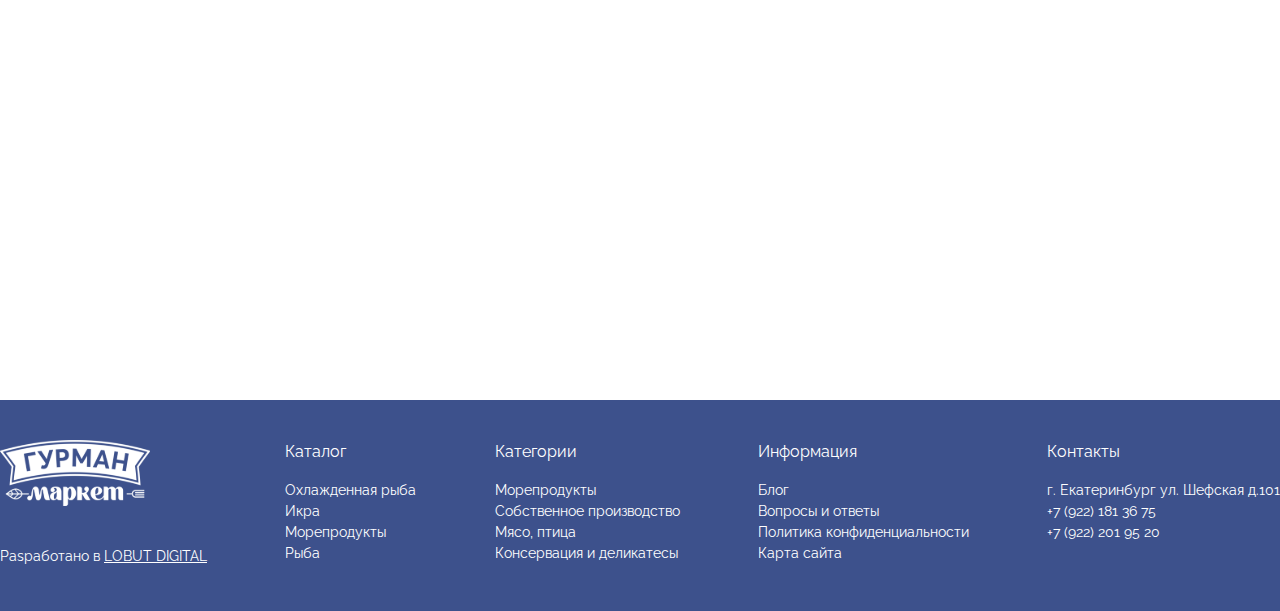
==== commit 3dc758c9: "Add files via upload" ====
--- a/index.html
+++ b/index.html
@@ -1,1671 +1,226 @@
-<!DOCTYPE html>
-<html lang="ru">
-  <head>
-    <meta charset="UTF-8" />
-    <meta
-      name="viewport"
-      content="width=device-width, initial-scale=1.0, maximum-scale=1.0"
-    />
-    <title>Гурман Маркет</title>
-
-    <!-- FONTS -->
-    <link rel="preconnect" href="https://fonts.googleapis.com" />
-    <link rel="preconnect" href="https://fonts.gstatic.com" crossorigin />
-    <link
-      href="https://fonts.googleapis.com/css2?family=Raleway:ital,wght@0,100..900;1,100..900&display=swap"
-      rel="stylesheet"
-    />
-    <link rel="stylesheet" href="assets/fonts/ChampagneLimousines/style.css" />
-
-    <!-- LIB -->
-    <link rel="stylesheet" href="css/bootstrap.min.css" />
-    <link rel="stylesheet" href="css/swiper-bundle.min.css" />
-
-    <!-- STYLES FOR SITE -->
-    <link rel="stylesheet" href="css/styles.css" />
-  </head>
-  <body>
-    <div class="wrapper">
-      <!------------ header --------------->
-
-      <header>
-        <div class="h6 container-lg">
-          <div
-            class="header-top d-none d-lg-flex justify-content-between align-items-center"
-          >
-            <div class="contact d-flex align-items-center">
-              <div class="contact__location d-flex align-items-center">
-                <img src="assets/icons/location-01.svg" alt="loc" />
-                <span class="nw">г. Екатеринбург</span>
-              </div>
-              <div class="contact__phone d-flex align-items-center">
-                <img src="assets/icons/Phone.svg" alt="Phone" />
-                <a href="tel:+79221813675" class="nw">+7 (922) 181 36 75</a>
-              </div>
-              <time
-                class="contact__time nw d-flex align-items-center"
-                datetime="10:00-23:00"
-                >(10:00–23:00)</time
-              >
-            </div>
-            <nav class="nav-top d-flex align-items-center">
-              <ul class="menu-top">
-                <li class="menu-top__li"><a href="#">Оплата и доставка</a></li>
-                <li class="menu-top__li"><a href="#">О компании</a></li>
-                <li class="menu-top__li"><a href="#">Контакты</a></li>
-                <li class="menu-top__li"><a href="#">Статьи</a></li>
-              </ul>
-            </nav>
-          </div>
-          <div class="header-bot d-flex align-items-center">
-            <div class="header-bot__left">
-              <button
-                class="open-lm d-block d-lg-none"
-                type="button"
-                data-bs-toggle="offcanvas"
-                data-bs-target="#leftLabel"
-                aria-controls="offcanvasExample"
-              >
-                <img src="assets/icons/menu-line-horizontal.svg" alt="menu" />
-              </button>
-              <a href="/index.html"
-                ><img
-                  class="logo"
-                  src="assets/icons/Gurman-logo.svg"
-                  alt="Gurman"
-              /></a>
-              <div class="btn-group d-none d-lg-flex" id="btn-group">
-                <button
-                  class="header-bot__btn btn-blue d-none d-lg-flex"
-                  type="button"
-                  data-bs-toggle="dropdown"
-                  data-bs-auto-close="outside"
-                  aria-expanded="false"
-                >
-                  <div class="btn-img">
-                    <img
-                      class="header-bot__fish"
-                      src="assets/icons/katakog-fish.svg"
-                      alt="fish"
-                    />
-                  </div>
-                  Каталог
-                </button>
-                <nav class="dropdown-menu" id="drod-m">
-                  <ul class="dropdown-menu__ul m5" id="top-katalog">
-                    <li class="dropdown-menu__item">
-                      <a href="#">Собственное производство</a>
-                    </li>
-                    <li class="dropdown-menu__item">
-                      <a href="#">Икра красная</a>
-                    </li>
-                    <li class="dropdown-menu__item">
-                      <a href="#">Консервация и деликатесы</a>
-                    </li>
-                    <li class="dropdown-menu__item">
-                      <a href="#">Мясо, птица</a>
-                    </li>
-                    <li class="dropdown-menu__item"><a href="#">Рыба</a></li>
-                    <li class="dropdown-menu__item">
-                      <a href="#">Морепродукты</a>
-                    </li>
-                  </ul>
-                </nav>
-              </div>
-              <div class="header-search d-none d-lg-flex font-btn">
-                <input type="text" placeholder="Найти товар" />
-                <button class="header-search__btn">
-                  <svg
-                    class="icons-gold"
-                    width="24"
-                    height="24"
-                    viewBox="0 0 24 24"
-                    fill="none"
-                    xmlns="http://www.w3.org/2000/svg"
-                  >
-                    <path d="M17.5 17.5L22 22L17.5 17.5Z" fill="#BDAA8A" />
-                    <path
-                      d="M17.5 17.5L22 22"
-                      stroke-linecap="round"
-                      stroke-linejoin="round"
-                    />
-                    <path
-                      d="M20 11C20 6.02944 15.9706 2 11 2C6.02944 2 2 6.02944 2 11C2 15.9706 6.02944 20 11 20C15.9706 20 20 15.9706 20 11Z"
-                      stroke-linejoin="round"
-                    />
-                  </svg>
-                </button>
-              </div>
-            </div>
-
-            <div class="basket-like">
-              <button class="d-flex d-lg-none basket-like__icon">
-                <svg
-                  class="icons-blue"
-                  width="24"
-                  height="24"
-                  viewBox="0 0 24 24"
-                  fill="none"
-                  xmlns="http://www.w3.org/2000/svg"
-                >
-                  <path d="M17.5 17.5L22 22L17.5 17.5Z" fill="#BDAA8A" />
-                  <path
-                    d="M17.5 17.5L22 22"
-                    stroke-linecap="round"
-                    stroke-linejoin="round"
-                  />
-                  <path
-                    d="M20 11C20 6.02944 15.9706 2 11 2C6.02944 2 2 6.02944 2 11C2 15.9706 6.02944 20 11 20C15.9706 20 20 15.9706 20 11Z"
-                    stroke-linejoin="round"
-                  />
-                </svg>
-              </button>
-              <a class="basket-like__icon" href="#">
-                <svg
-                  class="icons-blue"
-                  width="24"
-                  height="24"
-                  viewBox="0 0 24 24"
-                  fill="none"
-                  xmlns="http://www.w3.org/2000/svg"
-                >
-                  <path
-                    d="M4.54474 5.10492H19.7807C21.2938 5.10492 22.5204 6.33154 22.5204 7.84465V15.1967C22.5204 16.7098 21.2938 17.9364 19.7807 17.9364H9.14082C7.81453 17.9364 6.67869 16.9864 6.44424 15.681L4.54474 5.10492ZM4.54474 5.10492L3.78103 2.8639C3.68648 2.58644 3.42584 2.3999 3.13271 2.3999H0.857422"
-                    stroke-linecap="round"
-                  />
-                  <path d="M10.6299 21.6855H10.6413" stroke-linecap="round" />
-                  <path d="M19.083 21.6855H19.0944" stroke-linecap="round" />
-                </svg>
-              </a>
-              <a class="basket-like__icon" href="#">
-                <svg
-                  class="icons-blue"
-                  width="24"
-                  height="24"
-                  viewBox="0 0 22 20"
-                  fill="none"
-                  xmlns="http://www.w3.org/2000/svg"
-                >
-                  <path
-                    d="M18.4626 1.99415C15.7809 0.349231 13.4404 1.01211 12.0344 2.06801C11.4578 2.50096 11.1696 2.71743 11 2.71743C10.8304 2.71743 10.5422 2.50096 9.9656 2.06801C8.55962 1.01211 6.21909 0.349231 3.53744 1.99415C0.0180688 4.15294 -0.77828 11.2749 7.33953 17.2834C8.88572 18.4278 9.6588 19 11 19C12.3412 19 13.1143 18.4278 14.6605 17.2834C22.7783 11.2749 21.9819 4.15294 18.4626 1.99415Z"
-                    stroke-linecap="round"
-                  />
-                </svg>
-              </a>
-            </div>
-          </div>
-        </div>
-      </header>
-
-      <!------------ main --------------->
-      <main class="main d-flex flex-column justify-content-start">
-        <div class="marquee marquee-mobile align-items-center d-lg-none d-flex">
-          <div class="marquee-content">
-              <span >Расскажите о нас друзьям!</span>
-              <span >Подарки!!!</span>
-              <span >К каждому заказу через сайт - подарок!</span>
-              <span >Подарок к каждому заказу оформленному через сайт!</span>
-          </div>
-        </div>
-
-        <div class="Main-swiper swiper-container">
-          <div class="swiper-wrapper">
-            <div class="slide1 swiper-slide">
-              <div
-                class="slide1__text container d-flex flex-column justify-content-start justify-content-lg-center align-items-center align-items-lg-start text-lg-start text-center"
-              >
-                <div class="slide-big-text">
-                  <span class="gold">Если хочется чего-то,</span><br />но не
-                  понятно чего
-                </div>
-                <div class="slide-small-text">Знайте - морепродуктов!</div>
-                <div class="slider-group d-flex">
-                  <a class="slide-btn d-flex align-items-center" href="#">
-                    <span class="slide-btn__text-btn font-btn">
-                      Перейти в каталог
-                    </span>
-                  </a>
-                  <div class="arrows d-none d-lg-flex">
-                    <svg
-                      class="left-arrow arrow"
-                      width="50"
-                      height="50"
-                      viewBox="0 0 50 50"
-                      fill="none"
-                      xmlns="http://www.w3.org/2000/svg"
-                    >
-                      <path
-                        d="M25 49C11.7452 49 1 38.2548 1 25C1 11.7452 11.7452 1 25 1C38.2548 1 49 11.7452 49 25C49 38.2548 38.2548 49 25 49Z"
-                      />
-                      <path
-                        d="M33 25H17M33 25C33 26.4004 29.0114 29.017 28 30M33 25C33 23.5996 29.0114 20.9831 28 20"
-                        stroke-linecap="round"
-                        stroke-linejoin="round"
-                      />
-                    </svg>
-                    <svg
-                      class="right-arrow arrow"
-                      width="50"
-                      height="50"
-                      viewBox="0 0 50 50"
-                      fill="none"
-                      xmlns="http://www.w3.org/2000/svg"
-                    >
-                      <path
-                        d="M25 49C11.7452 49 1 38.2548 1 25C1 11.7452 11.7452 1 25 1C38.2548 1 49 11.7452 49 25C49 38.2548 38.2548 49 25 49Z"
-                      />
-                      <path
-                        d="M33 25H17M33 25C33 26.4004 29.0114 29.017 28 30M33 25C33 23.5996 29.0114 20.9831 28 20"
-                        stroke-linecap="round"
-                        stroke-linejoin="round"
-                      />
-                    </svg>
-                  </div>
-                </div>
-              </div>
-            </div>
-            <div class="slide2 swiper-slide">
-              <div
-                class="slide2__text container d-flex flex-column justify-content-start justify-content-lg-center align-items-center align-items-lg-start text-lg-start text-center"
-              >
-                <div class="slide-big-text">
-                  <span class="gold">Интернет-магазин рыбы</span><br />и
-                  морепродуктов
-                </div>
-                <div class="slide-small-text">Доставка по Екатеринбургу</div>
-                <div class="slider-group d-flex">
-                  <a class="slide-btn d-flex align-items-center" href="#"
-                    ><span class="slide-btn__text-btn font-btn"
-                      >Перейти в каталог</span
-                    ></a
-                  >
-                  <div class="arrows d-none d-lg-flex">
-                    <svg
-                      class="left-arrow arrow"
-                      width="50"
-                      height="50"
-                      viewBox="0 0 50 50"
-                      fill="none"
-                      xmlns="http://www.w3.org/2000/svg"
-                    >
-                      <path
-                        d="M25 49C11.7452 49 1 38.2548 1 25C1 11.7452 11.7452 1 25 1C38.2548 1 49 11.7452 49 25C49 38.2548 38.2548 49 25 49Z"
-                      />
-                      <path
-                        d="M33 25H17M33 25C33 26.4004 29.0114 29.017 28 30M33 25C33 23.5996 29.0114 20.9831 28 20"
-                        stroke-linecap="round"
-                        stroke-linejoin="round"
-                      />
-                    </svg>
-                    <svg
-                      class="right-arrow arrow"
-                      width="50"
-                      height="50"
-                      viewBox="0 0 50 50"
-                      fill="none"
-                      xmlns="http://www.w3.org/2000/svg"
-                    >
-                      <path
-                        d="M25 49C11.7452 49 1 38.2548 1 25C1 11.7452 11.7452 1 25 1C38.2548 1 49 11.7452 49 25C49 38.2548 38.2548 49 25 49Z"
-                      />
-                      <path
-                        d="M33 25H17M33 25C33 26.4004 29.0114 29.017 28 30M33 25C33 23.5996 29.0114 20.9831 28 20"
-                        stroke-linecap="round"
-                        stroke-linejoin="round"
-                      />
-                    </svg>
-                  </div>
-                </div>
-              </div>
-            </div>
-            <div class="swiper-pagination d-lg-none"></div>
-          </div>
-          
-        </div>
-
-        <div class="marquee marquee-desktop align-items-center d-none d-lg-flex">
-          <div class="marquee-content">
-              <span >Расскажите о нас друзьям!</span>
-              <span >Подарки!!!</span>
-              <span >К каждому заказу через сайт - подарок!</span>
-              <span >Подарок к каждому заказу оформленному через сайт!</span>
-          </div>
-        </div>
-
- <!-- ---------- pop-categories ---------- -->
-
-        <div class="container">
-          <div class="pop-categories main-content">
-            <div class="pop-categories__header d-flex flex-row justify-content-between align-items-center">
-              <div class="pop-categories__header__title h2">Популярные категории</div>
-              <div class="pop-categories__header__btn-group d-md-block d-none h3"><span>Все категории</span>
-                <a href="#">
-                  <svg
-                    class="arrow-main"
-                    width="50"
-                    height="50"
-                    viewBox="0 0 50 50"
-                    fill="none"
-                    xmlns="http://www.w3.org/2000/svg">
-                    <path
-                      d="M25 49C11.7452 49 1 38.2548 1 25C1 11.7452 11.7452 1 25 1C38.2548 1 49 11.7452 49 25C49 38.2548 38.2548 49 25 49Z"
-                    />
-                    <path
-                      d="M33 25H17M33 25C33 26.4004 29.0114 29.017 28 30M33 25C33 23.5996 29.0114 20.9831 28 20"
-                      stroke-linecap="round"
-                      stroke-linejoin="round"
-                    />
-                  </svg>
-                </a>
-              </div>
-            </div>
-            <div class="pop-categories__content">
-              <div class="grid pop-categories__grid">
-                <!-- (.block-card.col-lg-6.p-0>.card>.card__text+.img-box>img^^^.block-card.col-lg-3.p-0*2>.card>.card.card__text+.img-box>img)*2 -->
-                <div class="block-card g-col-12 g-col-md-6 g-col-lg-4 g-col-xl-6">
-                  <a href="#" class="card">
-                    <div class="card__text h3">Собственное производство</div>
-                    <div class="img-box"><img src="assets/icons/pop-cat-sobstven-proiz.png" alt=""></div>
-                  </a>
-                </div>
-                <a href="#" class="block-card g-col-12 g-col-md-6 g-col-lg-4 g-col-xl-3">
-                  <div class="card">
-                    <div class="card__text h3">Икра красная</div>
-                    <div class="img-box"><img src="assets/icons/pop-cat-caviar.svg" alt=""></div>
-                  </div>
-                </a>
-                <a href="#" class="block-card g-col-12 g-col-md-6 g-col-lg-4 g-col-xl-3">
-                  <div class="card">
-                    <div class="card__text h3">Консервация и деликатесы</div>
-                    <div class="img-box"><img src="assets/icons/pop-cat-del.svg" alt=""></div>
-                  </div>
-                </a>
-                <a href="#" class="block-card g-col-12 g-col-md-6 g-col-lg-4 g-col-xl-3">
-                  <div class="card">
-                    <div class="card__text h3">Мясо, птица</div>
-                    <div class="img-box"><img src="assets/icons/pop-cat-meat.svg" alt=""></div>
-                  </div>
-                </a>
-                <a href="#" class="block-card g-col-12 g-col-md-6 g-col-lg-4 g-col-xl-3">
-                  <div class="card">
-                    <div class="card__text h3">Рыба</div>
-                    <div class="img-box"><img src="assets/icons/pop-cat-fish.svg" alt=""></div>
-                  </div>
-                </a>
-                <a href="#" class="block-card g-col-12 g-col-md-6 g-col-lg-4 g-col-xl-6">
-                  <div class="card">
-                    <div class="card__text h3">Морепродукты</div>
-                    <div class="img-box"><img src="assets/icons/pop-cat-seafood.svg" alt=""></div>
-                  </div>
-                </a>
-              </div>
-            </div>
-            <div class="pop-categories__footer-btn-group d-md-none d-flex justify-content-between align-items-center flex-row h3">
-              <span>Все категории</span>
-              <a href="#">
-                <svg
-                  class="arrow-main"
-                  width="50"
-                  height="50"
-                  viewBox="0 0 50 50"
-                  fill="none"
-                  xmlns="http://www.w3.org/2000/svg">
-                  <path
-                    d="M25 49C11.7452 49 1 38.2548 1 25C1 11.7452 11.7452 1 25 1C38.2548 1 49 11.7452 49 25C49 38.2548 38.2548 49 25 49Z"
-                  />
-                  <path
-                    d="M33 25H17M33 25C33 26.4004 29.0114 29.017 28 30M33 25C33 23.5996 29.0114 20.9831 28 20"
-                    stroke-linecap="round"
-                    stroke-linejoin="round"
-                  />
-                </svg>
-              </a>
-            </div>
-          </div>
-        </div>
-
- <!-- ---------- news ---------- -->
-
-        <div class="container">
-          <div class="swiper goods-slider news main-content">
-          <div class="goods-slider__header d-flex flex-row justify-content-between align-items-center">
-            <div class="goods-slider__header__title h2">Новинки</div>
-            <div class="goods-slider__header__btn-group h3">
-                <svg
-                  class="arrow-main arrow-main__left"
-                  style="rotate: 180deg;"
-                  width="50"
-                  height="50"
-                  viewBox="0 0 50 50"
-                  fill="none"
-                  xmlns="http://www.w3.org/2000/svg">
-                  <path
-                    d="M25 49C11.7452 49 1 38.2548 1 25C1 11.7452 11.7452 1 25 1C38.2548 1 49 11.7452 49 25C49 38.2548 38.2548 49 25 49Z"
-                  />
-                  <path
-                    d="M33 25H17M33 25C33 26.4004 29.0114 29.017 28 30M33 25C33 23.5996 29.0114 20.9831 28 20"
-                    stroke-linecap="round"
-                    stroke-linejoin="round"
-                  />
-                </svg>
-                <svg
-                  class="arrow-main arrow-main__right"
-                  width="50"
-                  height="50"
-                  viewBox="0 0 50 50"
-                  fill="none"
-                  xmlns="http://www.w3.org/2000/svg">
-                  <path
-                    d="M25 49C11.7452 49 1 38.2548 1 25C1 11.7452 11.7452 1 25 1C38.2548 1 49 11.7452 49 25C49 38.2548 38.2548 49 25 49Z"
-                  />
-                  <path
-                    d="M33 25H17M33 25C33 26.4004 29.0114 29.017 28 30M33 25C33 23.5996 29.0114 20.9831 28 20"
-                    stroke-linecap="round"
-                    stroke-linejoin="round"
-                  />
-                </svg>
-            </div>
-          </div>
-          <div class="swiper-wrapper">
-            <div class="swiper-slide goods-slider-card">
-              <div class="goods-slider-card__img-box">
-                <img src="assets/icons/tiger-prawns.svg" alt="">
-                <a class="goods-slider-card__like" href="#" alt="">
-                  <svg width="22" height="20" viewBox="0 0 22 20" fill="none" xmlns="http://www.w3.org/2000/svg">
-                  <path d="M18.4626 1.99415C15.7809 0.349231 13.4404 1.01211 12.0344 2.06801C11.4578 2.50096 11.1696 2.71743 11 2.71743C10.8304 2.71743 10.5422 2.50096 9.9656 2.06801C8.55962 1.01211 6.21909 0.349231 3.53744 1.99415C0.0180688 4.15294 -0.77828 11.2749 7.33953 17.2834C8.88572 18.4278 9.6588 19 11 19C12.3412 19 13.1143 18.4278 14.6605 17.2834C22.7783 11.2749 21.9819 4.15294 18.4626 1.99415Z" stroke-linecap="round"/>
-                  </svg>
-                </a></div>
-              <div class="goods-slider-card__discount">-50%</div>
-              <div class="goods-slider-card__text h5">Тигровые креветки очищенные без хвоста</div>
-              <div class="goods-slider-card__price-box d-flex flex-column-reverse flex-lg-row"><span class="goods-slider-card__new-price h3">1000 ₽/кг</span><span class="goods-slider-card__old-price">2 000 ₽/кг</span></div>
-              <div class="goods-slider-card__buy-box">
-                <div class="goods-slider-card__stoke dop"><img class="dot" src="assets/icons/dot-stoke.svg" alt="">В наличии</div>
-                <a href="#" class="goods-slider-card__basket">
-                  <svg width="40" height="40" viewBox="0 0 40 40" fill="none" xmlns="http://www.w3.org/2000/svg">
-                    <rect width="40" height="40" rx="10"/>
-                    <path d="M12.6873 12.705H27.9233C29.4364 12.705 30.663 13.9316 30.663 15.4447V22.7968C30.663 24.3099 29.4364 25.5365 27.9233 25.5365H17.2834C15.9571 25.5365 14.8213 24.5865 14.5868 23.2811L12.6873 12.705ZM12.6873 12.705L11.9236 10.464C11.8291 10.1865 11.5684 10 11.2753 10H9" stroke-linecap="round"/>
-                    <path d="M18.772 29.2856H18.7834" stroke-linecap="round"/>
-                    <path d="M27.2261 29.2856H27.2375" stroke-linecap="round"/>
-                  </svg>
-                </a>
-              </div>
-            </div>
-            <div class="swiper-slide goods-slider-card">
-              <div class="goods-slider-card__img-box">
-                <img src="assets/icons/tiger-prawns.svg" alt="">
-                <a class="goods-slider-card__like" href="#" alt="">
-                  <svg width="22" height="20" viewBox="0 0 22 20" fill="none" xmlns="http://www.w3.org/2000/svg">
-                  <path d="M18.4626 1.99415C15.7809 0.349231 13.4404 1.01211 12.0344 2.06801C11.4578 2.50096 11.1696 2.71743 11 2.71743C10.8304 2.71743 10.5422 2.50096 9.9656 2.06801C8.55962 1.01211 6.21909 0.349231 3.53744 1.99415C0.0180688 4.15294 -0.77828 11.2749 7.33953 17.2834C8.88572 18.4278 9.6588 19 11 19C12.3412 19 13.1143 18.4278 14.6605 17.2834C22.7783 11.2749 21.9819 4.15294 18.4626 1.99415Z" stroke-linecap="round"/>
-                  </svg>
-                </a></div>
-              <div class="goods-slider-card__discount">-50%</div>
-              <div class="goods-slider-card__text h5">Тигровые креветки очищенные без хвоста</div>
-              <div class="goods-slider-card__price-box d-flex flex-column-reverse flex-lg-row"><span class="goods-slider-card__new-price h3">1000 ₽/кг</span><span class="goods-slider-card__old-price">2 000 ₽/кг</span></div>
-              <div class="goods-slider-card__buy-box">
-                <div class="goods-slider-card__stoke dop"><img class="dot" src="assets/icons/dot-stoke.svg" alt="">В наличии</div>
-                <a href="#" class="goods-slider-card__basket">
-                  <svg width="40" height="40" viewBox="0 0 40 40" fill="none" xmlns="http://www.w3.org/2000/svg">
-                    <rect width="40" height="40" rx="10"/>
-                    <path d="M12.6873 12.705H27.9233C29.4364 12.705 30.663 13.9316 30.663 15.4447V22.7968C30.663 24.3099 29.4364 25.5365 27.9233 25.5365H17.2834C15.9571 25.5365 14.8213 24.5865 14.5868 23.2811L12.6873 12.705ZM12.6873 12.705L11.9236 10.464C11.8291 10.1865 11.5684 10 11.2753 10H9" stroke-linecap="round"/>
-                    <path d="M18.772 29.2856H18.7834" stroke-linecap="round"/>
-                    <path d="M27.2261 29.2856H27.2375" stroke-linecap="round"/>
-                  </svg>
-                </a>
-              </div>
-            </div>
-            <div class="swiper-slide goods-slider-card">
-              <div class="goods-slider-card__img-box">
-                <img src="assets/icons/tiger-prawns.svg" alt="">
-                <a class="goods-slider-card__like" href="#" alt="">
-                  <svg width="22" height="20" viewBox="0 0 22 20" fill="none" xmlns="http://www.w3.org/2000/svg">
-                  <path d="M18.4626 1.99415C15.7809 0.349231 13.4404 1.01211 12.0344 2.06801C11.4578 2.50096 11.1696 2.71743 11 2.71743C10.8304 2.71743 10.5422 2.50096 9.9656 2.06801C8.55962 1.01211 6.21909 0.349231 3.53744 1.99415C0.0180688 4.15294 -0.77828 11.2749 7.33953 17.2834C8.88572 18.4278 9.6588 19 11 19C12.3412 19 13.1143 18.4278 14.6605 17.2834C22.7783 11.2749 21.9819 4.15294 18.4626 1.99415Z" stroke-linecap="round"/>
-                  </svg>
-                </a></div>
-              <div class="goods-slider-card__discount">-50%</div>
-              <div class="goods-slider-card__text h5">Тигровые креветки очищенные без хвоста</div>
-              <div class="goods-slider-card__price-box d-flex flex-column-reverse flex-lg-row"><span class="goods-slider-card__new-price h3">1000 ₽/кг</span><span class="goods-slider-card__old-price">2 000 ₽/кг</span></div>
-              <div class="goods-slider-card__buy-box">
-                <div class="goods-slider-card__stoke dop"><img class="dot" src="assets/icons/dot-stoke.svg" alt="">В наличии</div>
-                <a href="#" class="goods-slider-card__basket">
-                  <svg width="40" height="40" viewBox="0 0 40 40" fill="none" xmlns="http://www.w3.org/2000/svg">
-                    <rect width="40" height="40" rx="10"/>
-                    <path d="M12.6873 12.705H27.9233C29.4364 12.705 30.663 13.9316 30.663 15.4447V22.7968C30.663 24.3099 29.4364 25.5365 27.9233 25.5365H17.2834C15.9571 25.5365 14.8213 24.5865 14.5868 23.2811L12.6873 12.705ZM12.6873 12.705L11.9236 10.464C11.8291 10.1865 11.5684 10 11.2753 10H9" stroke-linecap="round"/>
-                    <path d="M18.772 29.2856H18.7834" stroke-linecap="round"/>
-                    <path d="M27.2261 29.2856H27.2375" stroke-linecap="round"/>
-                  </svg>
-                </a>
-              </div>
-            </div>
-            <div class="swiper-slide goods-slider-card">
-              <div class="goods-slider-card__img-box">
-                <img src="assets/icons/tiger-prawns.svg" alt="">
-                <a class="goods-slider-card__like" href="#" alt="">
-                  <svg width="22" height="20" viewBox="0 0 22 20" fill="none" xmlns="http://www.w3.org/2000/svg">
-                  <path d="M18.4626 1.99415C15.7809 0.349231 13.4404 1.01211 12.0344 2.06801C11.4578 2.50096 11.1696 2.71743 11 2.71743C10.8304 2.71743 10.5422 2.50096 9.9656 2.06801C8.55962 1.01211 6.21909 0.349231 3.53744 1.99415C0.0180688 4.15294 -0.77828 11.2749 7.33953 17.2834C8.88572 18.4278 9.6588 19 11 19C12.3412 19 13.1143 18.4278 14.6605 17.2834C22.7783 11.2749 21.9819 4.15294 18.4626 1.99415Z" stroke-linecap="round"/>
-                  </svg>
-                </a></div>
-              <div class="goods-slider-card__discount">-50%</div>
-              <div class="goods-slider-card__text h5">Тигровые креветки очищенные без хвоста</div>
-              <div class="goods-slider-card__price-box d-flex flex-column-reverse flex-lg-row"><span class="goods-slider-card__new-price h3">1000 ₽/кг</span><span class="goods-slider-card__old-price">2 000 ₽/кг</span></div>
-              <div class="goods-slider-card__buy-box">
-                <div class="goods-slider-card__stoke dop"><img class="dot" src="assets/icons/dot-stoke.svg" alt="">В наличии</div>
-                <a href="#" class="goods-slider-card__basket">
-                  <svg width="40" height="40" viewBox="0 0 40 40" fill="none" xmlns="http://www.w3.org/2000/svg">
-                    <rect width="40" height="40" rx="10"/>
-                    <path d="M12.6873 12.705H27.9233C29.4364 12.705 30.663 13.9316 30.663 15.4447V22.7968C30.663 24.3099 29.4364 25.5365 27.9233 25.5365H17.2834C15.9571 25.5365 14.8213 24.5865 14.5868 23.2811L12.6873 12.705ZM12.6873 12.705L11.9236 10.464C11.8291 10.1865 11.5684 10 11.2753 10H9" stroke-linecap="round"/>
-                    <path d="M18.772 29.2856H18.7834" stroke-linecap="round"/>
-                    <path d="M27.2261 29.2856H27.2375" stroke-linecap="round"/>
-                  </svg>
-                </a>
-              </div>
-            </div>
-            <div class="swiper-slide goods-slider-card">
-              <div class="goods-slider-card__img-box">
-                <img src="assets/icons/tiger-prawns.svg" alt="">
-                <a class="goods-slider-card__like" href="#" alt="">
-                  <svg width="22" height="20" viewBox="0 0 22 20" fill="none" xmlns="http://www.w3.org/2000/svg">
-                  <path d="M18.4626 1.99415C15.7809 0.349231 13.4404 1.01211 12.0344 2.06801C11.4578 2.50096 11.1696 2.71743 11 2.71743C10.8304 2.71743 10.5422 2.50096 9.9656 2.06801C8.55962 1.01211 6.21909 0.349231 3.53744 1.99415C0.0180688 4.15294 -0.77828 11.2749 7.33953 17.2834C8.88572 18.4278 9.6588 19 11 19C12.3412 19 13.1143 18.4278 14.6605 17.2834C22.7783 11.2749 21.9819 4.15294 18.4626 1.99415Z" stroke-linecap="round"/>
-                  </svg>
-                </a></div>
-              <div class="goods-slider-card__discount">-50%</div>
-              <div class="goods-slider-card__text h5">Тигровые креветки очищенные без хвоста</div>
-              <div class="goods-slider-card__price-box d-flex flex-column-reverse flex-lg-row"><span class="goods-slider-card__new-price h3">1000 ₽/кг</span><span class="goods-slider-card__old-price">2 000 ₽/кг</span></div>
-              <div class="goods-slider-card__buy-box">
-                <div class="goods-slider-card__stoke dop"><img class="dot" src="assets/icons/dot-stoke.svg" alt="">В наличии</div>
-                <a href="#" class="goods-slider-card__basket">
-                  <svg width="40" height="40" viewBox="0 0 40 40" fill="none" xmlns="http://www.w3.org/2000/svg">
-                    <rect width="40" height="40" rx="10"/>
-                    <path d="M12.6873 12.705H27.9233C29.4364 12.705 30.663 13.9316 30.663 15.4447V22.7968C30.663 24.3099 29.4364 25.5365 27.9233 25.5365H17.2834C15.9571 25.5365 14.8213 24.5865 14.5868 23.2811L12.6873 12.705ZM12.6873 12.705L11.9236 10.464C11.8291 10.1865 11.5684 10 11.2753 10H9" stroke-linecap="round"/>
-                    <path d="M18.772 29.2856H18.7834" stroke-linecap="round"/>
-                    <path d="M27.2261 29.2856H27.2375" stroke-linecap="round"/>
-                  </svg>
-                </a>
-              </div>
-            </div>
-            <div class="swiper-slide goods-slider-card">
-              <div class="goods-slider-card__img-box">
-                <img src="assets/icons/tiger-prawns.svg" alt="">
-                <a class="goods-slider-card__like" href="#" alt="">
-                  <svg width="22" height="20" viewBox="0 0 22 20" fill="none" xmlns="http://www.w3.org/2000/svg">
-                  <path d="M18.4626 1.99415C15.7809 0.349231 13.4404 1.01211 12.0344 2.06801C11.4578 2.50096 11.1696 2.71743 11 2.71743C10.8304 2.71743 10.5422 2.50096 9.9656 2.06801C8.55962 1.01211 6.21909 0.349231 3.53744 1.99415C0.0180688 4.15294 -0.77828 11.2749 7.33953 17.2834C8.88572 18.4278 9.6588 19 11 19C12.3412 19 13.1143 18.4278 14.6605 17.2834C22.7783 11.2749 21.9819 4.15294 18.4626 1.99415Z" stroke-linecap="round"/>
-                  </svg>
-                </a></div>
-              <div class="goods-slider-card__discount">-50%</div>
-              <div class="goods-slider-card__text h5">Тигровые креветки очищенные без хвоста</div>
-              <div class="goods-slider-card__price-box d-flex flex-column-reverse flex-lg-row"><span class="goods-slider-card__new-price h3">1000 ₽/кг</span><span class="goods-slider-card__old-price">2 000 ₽/кг</span></div>
-              <div class="goods-slider-card__buy-box">
-                <div class="goods-slider-card__stoke dop"><img class="dot" src="assets/icons/dot-stoke.svg" alt="">В наличии</div>
-                <a href="#" class="goods-slider-card__basket">
-                  <svg width="40" height="40" viewBox="0 0 40 40" fill="none" xmlns="http://www.w3.org/2000/svg">
-                    <rect width="40" height="40" rx="10"/>
-                    <path d="M12.6873 12.705H27.9233C29.4364 12.705 30.663 13.9316 30.663 15.4447V22.7968C30.663 24.3099 29.4364 25.5365 27.9233 25.5365H17.2834C15.9571 25.5365 14.8213 24.5865 14.5868 23.2811L12.6873 12.705ZM12.6873 12.705L11.9236 10.464C11.8291 10.1865 11.5684 10 11.2753 10H9" stroke-linecap="round"/>
-                    <path d="M18.772 29.2856H18.7834" stroke-linecap="round"/>
-                    <path d="M27.2261 29.2856H27.2375" stroke-linecap="round"/>
-                  </svg>
-                </a>
-              </div>
-            </div>
-            <div class="swiper-slide goods-slider-card">
-              <div class="goods-slider-card__img-box">
-                <img src="assets/icons/tiger-prawns.svg" alt="">
-                <a class="goods-slider-card__like" href="#" alt="">
-                  <svg width="22" height="20" viewBox="0 0 22 20" fill="none" xmlns="http://www.w3.org/2000/svg">
-                  <path d="M18.4626 1.99415C15.7809 0.349231 13.4404 1.01211 12.0344 2.06801C11.4578 2.50096 11.1696 2.71743 11 2.71743C10.8304 2.71743 10.5422 2.50096 9.9656 2.06801C8.55962 1.01211 6.21909 0.349231 3.53744 1.99415C0.0180688 4.15294 -0.77828 11.2749 7.33953 17.2834C8.88572 18.4278 9.6588 19 11 19C12.3412 19 13.1143 18.4278 14.6605 17.2834C22.7783 11.2749 21.9819 4.15294 18.4626 1.99415Z" stroke-linecap="round"/>
-                  </svg>
-                </a></div>
-              <div class="goods-slider-card__discount">-50%</div>
-              <div class="goods-slider-card__text h5">Тигровые креветки очищенные без хвоста</div>
-              <div class="goods-slider-card__price-box d-flex flex-column-reverse flex-lg-row"><span class="goods-slider-card__new-price h3">1000 ₽/кг</span><span class="goods-slider-card__old-price">2 000 ₽/кг</span></div>
-              <div class="goods-slider-card__buy-box">
-                <div class="goods-slider-card__stoke dop"><img class="dot" src="assets/icons/dot-stoke.svg" alt="">В наличии</div>
-                <a href="#" class="goods-slider-card__basket">
-                  <svg width="40" height="40" viewBox="0 0 40 40" fill="none" xmlns="http://www.w3.org/2000/svg">
-                    <rect width="40" height="40" rx="10"/>
-                    <path d="M12.6873 12.705H27.9233C29.4364 12.705 30.663 13.9316 30.663 15.4447V22.7968C30.663 24.3099 29.4364 25.5365 27.9233 25.5365H17.2834C15.9571 25.5365 14.8213 24.5865 14.5868 23.2811L12.6873 12.705ZM12.6873 12.705L11.9236 10.464C11.8291 10.1865 11.5684 10 11.2753 10H9" stroke-linecap="round"/>
-                    <path d="M18.772 29.2856H18.7834" stroke-linecap="round"/>
-                    <path d="M27.2261 29.2856H27.2375" stroke-linecap="round"/>
-                  </svg>
-                </a>
-              </div>
-            </div>
-            <div class="swiper-slide goods-slider-card">
-              <div class="goods-slider-card__img-box">
-                <img src="assets/icons/tiger-prawns.svg" alt="">
-                <a class="goods-slider-card__like" href="#" alt="">
-                  <svg width="22" height="20" viewBox="0 0 22 20" fill="none" xmlns="http://www.w3.org/2000/svg">
-                  <path d="M18.4626 1.99415C15.7809 0.349231 13.4404 1.01211 12.0344 2.06801C11.4578 2.50096 11.1696 2.71743 11 2.71743C10.8304 2.71743 10.5422 2.50096 9.9656 2.06801C8.55962 1.01211 6.21909 0.349231 3.53744 1.99415C0.0180688 4.15294 -0.77828 11.2749 7.33953 17.2834C8.88572 18.4278 9.6588 19 11 19C12.3412 19 13.1143 18.4278 14.6605 17.2834C22.7783 11.2749 21.9819 4.15294 18.4626 1.99415Z" stroke-linecap="round"/>
-                  </svg>
-                </a></div>
-              <div class="goods-slider-card__discount">-50%</div>
-              <div class="goods-slider-card__text h5">Тигровые креветки очищенные без хвоста</div>
-              <div class="goods-slider-card__price-box d-flex flex-column-reverse flex-lg-row"><span class="goods-slider-card__new-price h3">1000 ₽/кг</span><span class="goods-slider-card__old-price">2 000 ₽/кг</span></div>
-              <div class="goods-slider-card__buy-box">
-                <div class="goods-slider-card__stoke dop"><img class="dot" src="assets/icons/dot-stoke.svg" alt="">В наличии</div>
-                <a href="#" class="goods-slider-card__basket">
-                  <svg width="40" height="40" viewBox="0 0 40 40" fill="none" xmlns="http://www.w3.org/2000/svg">
-                    <rect width="40" height="40" rx="10"/>
-                    <path d="M12.6873 12.705H27.9233C29.4364 12.705 30.663 13.9316 30.663 15.4447V22.7968C30.663 24.3099 29.4364 25.5365 27.9233 25.5365H17.2834C15.9571 25.5365 14.8213 24.5865 14.5868 23.2811L12.6873 12.705ZM12.6873 12.705L11.9236 10.464C11.8291 10.1865 11.5684 10 11.2753 10H9" stroke-linecap="round"/>
-                    <path d="M18.772 29.2856H18.7834" stroke-linecap="round"/>
-                    <path d="M27.2261 29.2856H27.2375" stroke-linecap="round"/>
-                  </svg>
-                </a>
-              </div>
-            </div>
-            <div class="swiper-slide goods-slider-card">
-              <div class="goods-slider-card__img-box">
-                <img src="assets/icons/tiger-prawns.svg" alt="">
-                <a class="goods-slider-card__like" href="#" alt="">
-                  <svg width="22" height="20" viewBox="0 0 22 20" fill="none" xmlns="http://www.w3.org/2000/svg">
-                  <path d="M18.4626 1.99415C15.7809 0.349231 13.4404 1.01211 12.0344 2.06801C11.4578 2.50096 11.1696 2.71743 11 2.71743C10.8304 2.71743 10.5422 2.50096 9.9656 2.06801C8.55962 1.01211 6.21909 0.349231 3.53744 1.99415C0.0180688 4.15294 -0.77828 11.2749 7.33953 17.2834C8.88572 18.4278 9.6588 19 11 19C12.3412 19 13.1143 18.4278 14.6605 17.2834C22.7783 11.2749 21.9819 4.15294 18.4626 1.99415Z" stroke-linecap="round"/>
-                  </svg>
-                </a></div>
-              <div class="goods-slider-card__discount">-50%</div>
-              <div class="goods-slider-card__text h5">Тигровые креветки очищенные без хвоста</div>
-              <div class="goods-slider-card__price-box d-flex flex-column-reverse flex-lg-row"><span class="goods-slider-card__new-price h3">1000 ₽/кг</span><span class="goods-slider-card__old-price">2 000 ₽/кг</span></div>
-              <div class="goods-slider-card__buy-box">
-                <div class="goods-slider-card__stoke dop"><img class="dot" src="assets/icons/dot-stoke.svg" alt="">В наличии</div>
-                <a href="#" class="goods-slider-card__basket">
-                  <svg width="40" height="40" viewBox="0 0 40 40" fill="none" xmlns="http://www.w3.org/2000/svg">
-                    <rect width="40" height="40" rx="10"/>
-                    <path d="M12.6873 12.705H27.9233C29.4364 12.705 30.663 13.9316 30.663 15.4447V22.7968C30.663 24.3099 29.4364 25.5365 27.9233 25.5365H17.2834C15.9571 25.5365 14.8213 24.5865 14.5868 23.2811L12.6873 12.705ZM12.6873 12.705L11.9236 10.464C11.8291 10.1865 11.5684 10 11.2753 10H9" stroke-linecap="round"/>
-                    <path d="M18.772 29.2856H18.7834" stroke-linecap="round"/>
-                    <path d="M27.2261 29.2856H27.2375" stroke-linecap="round"/>
-                  </svg>
-                </a>
-              </div>
-            </div>
-            <div class="swiper-slide goods-slider-card">
-              <div class="goods-slider-card__img-box">
-                <img src="assets/icons/tiger-prawns.svg" alt="">
-                <a class="goods-slider-card__like" href="#" alt="">
-                  <svg width="22" height="20" viewBox="0 0 22 20" fill="none" xmlns="http://www.w3.org/2000/svg">
-                  <path d="M18.4626 1.99415C15.7809 0.349231 13.4404 1.01211 12.0344 2.06801C11.4578 2.50096 11.1696 2.71743 11 2.71743C10.8304 2.71743 10.5422 2.50096 9.9656 2.06801C8.55962 1.01211 6.21909 0.349231 3.53744 1.99415C0.0180688 4.15294 -0.77828 11.2749 7.33953 17.2834C8.88572 18.4278 9.6588 19 11 19C12.3412 19 13.1143 18.4278 14.6605 17.2834C22.7783 11.2749 21.9819 4.15294 18.4626 1.99415Z" stroke-linecap="round"/>
-                  </svg>
-                </a></div>
-              <div class="goods-slider-card__discount">-50%</div>
-              <div class="goods-slider-card__text h5">Тигровые креветки очищенные без хвоста</div>
-              <div class="goods-slider-card__price-box d-flex flex-column-reverse flex-lg-row"><span class="goods-slider-card__new-price h3">1000 ₽/кг</span><span class="goods-slider-card__old-price">2 000 ₽/кг</span></div>
-              <div class="goods-slider-card__buy-box">
-                <div class="goods-slider-card__stoke dop"><img class="dot" src="assets/icons/dot-stoke.svg" alt="">В наличии</div>
-                <a href="#" class="goods-slider-card__basket">
-                  <svg width="40" height="40" viewBox="0 0 40 40" fill="none" xmlns="http://www.w3.org/2000/svg">
-                    <rect width="40" height="40" rx="10"/>
-                    <path d="M12.6873 12.705H27.9233C29.4364 12.705 30.663 13.9316 30.663 15.4447V22.7968C30.663 24.3099 29.4364 25.5365 27.9233 25.5365H17.2834C15.9571 25.5365 14.8213 24.5865 14.5868 23.2811L12.6873 12.705ZM12.6873 12.705L11.9236 10.464C11.8291 10.1865 11.5684 10 11.2753 10H9" stroke-linecap="round"/>
-                    <path d="M18.772 29.2856H18.7834" stroke-linecap="round"/>
-                    <path d="M27.2261 29.2856H27.2375" stroke-linecap="round"/>
-                  </svg>
-                </a>
-              </div>
-            </div>
-            <div class="swiper-slide goods-slider-card">
-              <div class="goods-slider-card__img-box">
-                <img src="assets/icons/tiger-prawns.svg" alt="">
-                <a class="goods-slider-card__like" href="#" alt="">
-                  <svg width="22" height="20" viewBox="0 0 22 20" fill="none" xmlns="http://www.w3.org/2000/svg">
-                  <path d="M18.4626 1.99415C15.7809 0.349231 13.4404 1.01211 12.0344 2.06801C11.4578 2.50096 11.1696 2.71743 11 2.71743C10.8304 2.71743 10.5422 2.50096 9.9656 2.06801C8.55962 1.01211 6.21909 0.349231 3.53744 1.99415C0.0180688 4.15294 -0.77828 11.2749 7.33953 17.2834C8.88572 18.4278 9.6588 19 11 19C12.3412 19 13.1143 18.4278 14.6605 17.2834C22.7783 11.2749 21.9819 4.15294 18.4626 1.99415Z" stroke-linecap="round"/>
-                  </svg>
-                </a></div>
-              <div class="goods-slider-card__discount">-50%</div>
-              <div class="goods-slider-card__text h5">Тигровые креветки очищенные без хвоста</div>
-              <div class="goods-slider-card__price-box d-flex flex-column-reverse flex-lg-row"><span class="goods-slider-card__new-price h3">1000 ₽/кг</span><span class="goods-slider-card__old-price">2 000 ₽/кг</span></div>
-              <div class="goods-slider-card__buy-box">
-                <div class="goods-slider-card__stoke dop"><img class="dot" src="assets/icons/dot-stoke.svg" alt="">В наличии</div>
-                <a href="#" class="goods-slider-card__basket">
-                  <svg width="40" height="40" viewBox="0 0 40 40" fill="none" xmlns="http://www.w3.org/2000/svg">
-                    <rect width="40" height="40" rx="10"/>
-                    <path d="M12.6873 12.705H27.9233C29.4364 12.705 30.663 13.9316 30.663 15.4447V22.7968C30.663 24.3099 29.4364 25.5365 27.9233 25.5365H17.2834C15.9571 25.5365 14.8213 24.5865 14.5868 23.2811L12.6873 12.705ZM12.6873 12.705L11.9236 10.464C11.8291 10.1865 11.5684 10 11.2753 10H9" stroke-linecap="round"/>
-                    <path d="M18.772 29.2856H18.7834" stroke-linecap="round"/>
-                    <path d="M27.2261 29.2856H27.2375" stroke-linecap="round"/>
-                  </svg>
-                </a>
-              </div>
-            </div>
-            <div class="swiper-slide goods-slider-card">
-              <div class="goods-slider-card__img-box">
-                <img src="assets/icons/tiger-prawns.svg" alt="">
-                <a class="goods-slider-card__like" href="#" alt="">
-                  <svg width="22" height="20" viewBox="0 0 22 20" fill="none" xmlns="http://www.w3.org/2000/svg">
-                  <path d="M18.4626 1.99415C15.7809 0.349231 13.4404 1.01211 12.0344 2.06801C11.4578 2.50096 11.1696 2.71743 11 2.71743C10.8304 2.71743 10.5422 2.50096 9.9656 2.06801C8.55962 1.01211 6.21909 0.349231 3.53744 1.99415C0.0180688 4.15294 -0.77828 11.2749 7.33953 17.2834C8.88572 18.4278 9.6588 19 11 19C12.3412 19 13.1143 18.4278 14.6605 17.2834C22.7783 11.2749 21.9819 4.15294 18.4626 1.99415Z" stroke-linecap="round"/>
-                  </svg>
-                </a></div>
-              <div class="goods-slider-card__discount">-50%</div>
-              <div class="goods-slider-card__text h5">Тигровые креветки очищенные без хвоста</div>
-              <div class="goods-slider-card__price-box d-flex flex-column-reverse flex-lg-row"><span class="goods-slider-card__new-price h3">1000 ₽/кг</span><span class="goods-slider-card__old-price">2 000 ₽/кг</span></div>
-              <div class="goods-slider-card__buy-box">
-                <div class="goods-slider-card__stoke dop"><img class="dot" src="assets/icons/dot-stoke.svg" alt="">В наличии</div>
-                <a href="#" class="goods-slider-card__basket">
-                  <svg width="40" height="40" viewBox="0 0 40 40" fill="none" xmlns="http://www.w3.org/2000/svg">
-                    <rect width="40" height="40" rx="10"/>
-                    <path d="M12.6873 12.705H27.9233C29.4364 12.705 30.663 13.9316 30.663 15.4447V22.7968C30.663 24.3099 29.4364 25.5365 27.9233 25.5365H17.2834C15.9571 25.5365 14.8213 24.5865 14.5868 23.2811L12.6873 12.705ZM12.6873 12.705L11.9236 10.464C11.8291 10.1865 11.5684 10 11.2753 10H9" stroke-linecap="round"/>
-                    <path d="M18.772 29.2856H18.7834" stroke-linecap="round"/>
-                    <path d="M27.2261 29.2856H27.2375" stroke-linecap="round"/>
-                  </svg>
-                </a>
-              </div>
-            </div>
-            <div class="swiper-slide goods-slider-card">
-              <div class="goods-slider-card__img-box">
-                <img src="assets/icons/tiger-prawns.svg" alt="">
-                <a class="goods-slider-card__like" href="#" alt="">
-                  <svg width="22" height="20" viewBox="0 0 22 20" fill="none" xmlns="http://www.w3.org/2000/svg">
-                  <path d="M18.4626 1.99415C15.7809 0.349231 13.4404 1.01211 12.0344 2.06801C11.4578 2.50096 11.1696 2.71743 11 2.71743C10.8304 2.71743 10.5422 2.50096 9.9656 2.06801C8.55962 1.01211 6.21909 0.349231 3.53744 1.99415C0.0180688 4.15294 -0.77828 11.2749 7.33953 17.2834C8.88572 18.4278 9.6588 19 11 19C12.3412 19 13.1143 18.4278 14.6605 17.2834C22.7783 11.2749 21.9819 4.15294 18.4626 1.99415Z" stroke-linecap="round"/>
-                  </svg>
-                </a></div>
-              <div class="goods-slider-card__discount">-50%</div>
-              <div class="goods-slider-card__text h5">Тигровые креветки очищенные без хвоста</div>
-              <div class="goods-slider-card__price-box d-flex flex-column-reverse flex-lg-row"><span class="goods-slider-card__new-price h3">1000 ₽/кг</span><span class="goods-slider-card__old-price">2 000 ₽/кг</span></div>
-              <div class="goods-slider-card__buy-box">
-                <div class="goods-slider-card__stoke dop"><img class="dot" src="assets/icons/dot-stoke.svg" alt="">В наличии</div>
-                <a href="#" class="goods-slider-card__basket">
-                  <svg width="40" height="40" viewBox="0 0 40 40" fill="none" xmlns="http://www.w3.org/2000/svg">
-                    <rect width="40" height="40" rx="10"/>
-                    <path d="M12.6873 12.705H27.9233C29.4364 12.705 30.663 13.9316 30.663 15.4447V22.7968C30.663 24.3099 29.4364 25.5365 27.9233 25.5365H17.2834C15.9571 25.5365 14.8213 24.5865 14.5868 23.2811L12.6873 12.705ZM12.6873 12.705L11.9236 10.464C11.8291 10.1865 11.5684 10 11.2753 10H9" stroke-linecap="round"/>
-                    <path d="M18.772 29.2856H18.7834" stroke-linecap="round"/>
-                    <path d="M27.2261 29.2856H27.2375" stroke-linecap="round"/>
-                  </svg>
-                </a>
-              </div>
-            </div>
-            <div class="swiper-slide goods-slider-card">
-              <div class="goods-slider-card__img-box">
-                <img src="assets/icons/tiger-prawns.svg" alt="">
-                <a class="goods-slider-card__like" href="#" alt="">
-                  <svg width="22" height="20" viewBox="0 0 22 20" fill="none" xmlns="http://www.w3.org/2000/svg">
-                  <path d="M18.4626 1.99415C15.7809 0.349231 13.4404 1.01211 12.0344 2.06801C11.4578 2.50096 11.1696 2.71743 11 2.71743C10.8304 2.71743 10.5422 2.50096 9.9656 2.06801C8.55962 1.01211 6.21909 0.349231 3.53744 1.99415C0.0180688 4.15294 -0.77828 11.2749 7.33953 17.2834C8.88572 18.4278 9.6588 19 11 19C12.3412 19 13.1143 18.4278 14.6605 17.2834C22.7783 11.2749 21.9819 4.15294 18.4626 1.99415Z" stroke-linecap="round"/>
-                  </svg>
-                </a></div>
-              <div class="goods-slider-card__discount">-50%</div>
-              <div class="goods-slider-card__text h5">Тигровые креветки очищенные без хвоста</div>
-              <div class="goods-slider-card__price-box d-flex flex-column-reverse flex-lg-row"><span class="goods-slider-card__new-price h3">1000 ₽/кг</span><span class="goods-slider-card__old-price">2 000 ₽/кг</span></div>
-              <div class="goods-slider-card__buy-box">
-                <div class="goods-slider-card__stoke dop"><img class="dot" src="assets/icons/dot-stoke.svg" alt="">В наличии</div>
-                <a href="#" class="goods-slider-card__basket">
-                  <svg width="40" height="40" viewBox="0 0 40 40" fill="none" xmlns="http://www.w3.org/2000/svg">
-                    <rect width="40" height="40" rx="10"/>
-                    <path d="M12.6873 12.705H27.9233C29.4364 12.705 30.663 13.9316 30.663 15.4447V22.7968C30.663 24.3099 29.4364 25.5365 27.9233 25.5365H17.2834C15.9571 25.5365 14.8213 24.5865 14.5868 23.2811L12.6873 12.705ZM12.6873 12.705L11.9236 10.464C11.8291 10.1865 11.5684 10 11.2753 10H9" stroke-linecap="round"/>
-                    <path d="M18.772 29.2856H18.7834" stroke-linecap="round"/>
-                    <path d="M27.2261 29.2856H27.2375" stroke-linecap="round"/>
-                  </svg>
-                </a>
-              </div>
-            </div>
-          </div>
-          </div>
-        </div>
-
- <!-- ----------- about ----------- -->
-
-        <div class="d-flex flex-column flex-lg-row about">
-          <div class="about__bg col-12 col-lg-6">
-            <div class="about__text-box">
-              <div class="about__title h2">О нас</div>
-              <div class="about__subtitle about-font">
-                <p>ГурманМаркет это сервис по доставке охлажденной рыбы, морепродуктов, деликатесов и многого другого к вам домой.</p>
-                <p>Рыбку чистим, режем упаковываем и привозим в удобное вам время.</p>
-                <p>Теперь, чтоб приготовить ужин, не нужно ездить по магазинам в поисках качественных продуктов. Мы уже это сделали</p>
-              </div>
-            </div>
-          </div>
-          <div class="about__img"></div>
-        </div>
-
- <!-- ----------- pop-goods ----------- -->
-
-        <div class="container">
-          <div class="main-content swiper goods-slider pop-goods">
-          <div class="goods-slider__header d-flex flex-row justify-content-between align-items-center">
-            <div class="goods-slider__header__title h2">Популярные товары</div>
-            <div class="goods-slider__header__btn-group h3">
-                <svg
-                  class="arrow-main arrow-main__left"
-                  id="arrow-left-goods"
-                  style="rotate: 180deg;"
-                  width="50"
-                  height="50"
-                  viewBox="0 0 50 50"
-                  fill="none"
-                  xmlns="http://www.w3.org/2000/svg">
-                  <path
-                    d="M25 49C11.7452 49 1 38.2548 1 25C1 11.7452 11.7452 1 25 1C38.2548 1 49 11.7452 49 25C49 38.2548 38.2548 49 25 49Z"
-                  />
-                  <path
-                    d="M33 25H17M33 25C33 26.4004 29.0114 29.017 28 30M33 25C33 23.5996 29.0114 20.9831 28 20"
-                    stroke-linecap="round"
-                    stroke-linejoin="round"
-                  />
-                </svg>
-                <svg
-                  class="arrow-main arrow-main__right"
-                  id="arrow-right-goods"
-                  width="50"
-                  height="50"
-                  viewBox="0 0 50 50"
-                  fill="none"
-                  xmlns="http://www.w3.org/2000/svg">
-                  <path
-                    d="M25 49C11.7452 49 1 38.2548 1 25C1 11.7452 11.7452 1 25 1C38.2548 1 49 11.7452 49 25C49 38.2548 38.2548 49 25 49Z"
-                  />
-                  <path
-                    d="M33 25H17M33 25C33 26.4004 29.0114 29.017 28 30M33 25C33 23.5996 29.0114 20.9831 28 20"
-                    stroke-linecap="round"
-                    stroke-linejoin="round"
-                  />
-                </svg>
-            </div>
-          </div>
-          <div class="swiper-wrapper">
-            <div class="swiper-slide goods-slider-card">
-              <div class="goods-slider-card__img-box">
-                <img src="assets/icons/tiger-prawns.svg" alt="">
-                <a class="goods-slider-card__like" href="#" alt="">
-                  <svg width="22" height="20" viewBox="0 0 22 20" fill="none" xmlns="http://www.w3.org/2000/svg">
-                  <path d="M18.4626 1.99415C15.7809 0.349231 13.4404 1.01211 12.0344 2.06801C11.4578 2.50096 11.1696 2.71743 11 2.71743C10.8304 2.71743 10.5422 2.50096 9.9656 2.06801C8.55962 1.01211 6.21909 0.349231 3.53744 1.99415C0.0180688 4.15294 -0.77828 11.2749 7.33953 17.2834C8.88572 18.4278 9.6588 19 11 19C12.3412 19 13.1143 18.4278 14.6605 17.2834C22.7783 11.2749 21.9819 4.15294 18.4626 1.99415Z" stroke-linecap="round"/>
-                  </svg>
-                </a></div>
-              <div class="goods-slider-card__discount">-50%</div>
-              <div class="goods-slider-card__text h5">Тигровые креветки очищенные без хвоста</div>
-              <div class="goods-slider-card__price-box d-flex flex-column-reverse flex-lg-row"><span class="goods-slider-card__new-price h3">1000 ₽/кг</span><span class="goods-slider-card__old-price">2 000 ₽/кг</span></div>
-              <div class="goods-slider-card__buy-box">
-                <div class="goods-slider-card__stoke dop"><img class="dot" src="assets/icons/dot-stoke.svg" alt="">В наличии</div>
-                <a href="#" class="goods-slider-card__basket">
-                  <svg width="40" height="40" viewBox="0 0 40 40" fill="none" xmlns="http://www.w3.org/2000/svg">
-                    <rect width="40" height="40" rx="10"/>
-                    <path d="M12.6873 12.705H27.9233C29.4364 12.705 30.663 13.9316 30.663 15.4447V22.7968C30.663 24.3099 29.4364 25.5365 27.9233 25.5365H17.2834C15.9571 25.5365 14.8213 24.5865 14.5868 23.2811L12.6873 12.705ZM12.6873 12.705L11.9236 10.464C11.8291 10.1865 11.5684 10 11.2753 10H9" stroke-linecap="round"/>
-                    <path d="M18.772 29.2856H18.7834" stroke-linecap="round"/>
-                    <path d="M27.2261 29.2856H27.2375" stroke-linecap="round"/>
-                  </svg>
-                </a>
-              </div>
-            </div>
-            <div class="swiper-slide goods-slider-card">
-              <div class="goods-slider-card__img-box">
-                <img src="assets/icons/tiger-prawns.svg" alt="">
-                <a class="goods-slider-card__like" href="#" alt="">
-                  <svg width="22" height="20" viewBox="0 0 22 20" fill="none" xmlns="http://www.w3.org/2000/svg">
-                  <path d="M18.4626 1.99415C15.7809 0.349231 13.4404 1.01211 12.0344 2.06801C11.4578 2.50096 11.1696 2.71743 11 2.71743C10.8304 2.71743 10.5422 2.50096 9.9656 2.06801C8.55962 1.01211 6.21909 0.349231 3.53744 1.99415C0.0180688 4.15294 -0.77828 11.2749 7.33953 17.2834C8.88572 18.4278 9.6588 19 11 19C12.3412 19 13.1143 18.4278 14.6605 17.2834C22.7783 11.2749 21.9819 4.15294 18.4626 1.99415Z" stroke-linecap="round"/>
-                  </svg>
-                </a></div>
-              <div class="goods-slider-card__discount">-50%</div>
-              <div class="goods-slider-card__text h5">Тигровые креветки очищенные без хвоста</div>
-              <div class="goods-slider-card__price-box d-flex flex-column-reverse flex-lg-row"><span class="goods-slider-card__new-price h3">1000 ₽/кг</span><span class="goods-slider-card__old-price">2 000 ₽/кг</span></div>
-              <div class="goods-slider-card__buy-box">
-                <div class="goods-slider-card__stoke dop"><img class="dot" src="assets/icons/dot-stoke.svg" alt="">В наличии</div>
-                <a href="#" class="goods-slider-card__basket">
-                  <svg width="40" height="40" viewBox="0 0 40 40" fill="none" xmlns="http://www.w3.org/2000/svg">
-                    <rect width="40" height="40" rx="10"/>
-                    <path d="M12.6873 12.705H27.9233C29.4364 12.705 30.663 13.9316 30.663 15.4447V22.7968C30.663 24.3099 29.4364 25.5365 27.9233 25.5365H17.2834C15.9571 25.5365 14.8213 24.5865 14.5868 23.2811L12.6873 12.705ZM12.6873 12.705L11.9236 10.464C11.8291 10.1865 11.5684 10 11.2753 10H9" stroke-linecap="round"/>
-                    <path d="M18.772 29.2856H18.7834" stroke-linecap="round"/>
-                    <path d="M27.2261 29.2856H27.2375" stroke-linecap="round"/>
-                  </svg>
-                </a>
-              </div>
-            </div>
-            <div class="swiper-slide goods-slider-card">
-              <div class="goods-slider-card__img-box">
-                <img src="assets/icons/tiger-prawns.svg" alt="">
-                <a class="goods-slider-card__like" href="#" alt="">
-                  <svg width="22" height="20" viewBox="0 0 22 20" fill="none" xmlns="http://www.w3.org/2000/svg">
-                  <path d="M18.4626 1.99415C15.7809 0.349231 13.4404 1.01211 12.0344 2.06801C11.4578 2.50096 11.1696 2.71743 11 2.71743C10.8304 2.71743 10.5422 2.50096 9.9656 2.06801C8.55962 1.01211 6.21909 0.349231 3.53744 1.99415C0.0180688 4.15294 -0.77828 11.2749 7.33953 17.2834C8.88572 18.4278 9.6588 19 11 19C12.3412 19 13.1143 18.4278 14.6605 17.2834C22.7783 11.2749 21.9819 4.15294 18.4626 1.99415Z" stroke-linecap="round"/>
-                  </svg>
-                </a></div>
-              <div class="goods-slider-card__discount">-50%</div>
-              <div class="goods-slider-card__text h5">Тигровые креветки очищенные без хвоста</div>
-              <div class="goods-slider-card__price-box d-flex flex-column-reverse flex-lg-row"><span class="goods-slider-card__new-price h3">1000 ₽/кг</span><span class="goods-slider-card__old-price">2 000 ₽/кг</span></div>
-              <div class="goods-slider-card__buy-box">
-                <div class="goods-slider-card__stoke dop"><img class="dot" src="assets/icons/dot-stoke.svg" alt="">В наличии</div>
-                <a href="#" class="goods-slider-card__basket">
-                  <svg width="40" height="40" viewBox="0 0 40 40" fill="none" xmlns="http://www.w3.org/2000/svg">
-                    <rect width="40" height="40" rx="10"/>
-                    <path d="M12.6873 12.705H27.9233C29.4364 12.705 30.663 13.9316 30.663 15.4447V22.7968C30.663 24.3099 29.4364 25.5365 27.9233 25.5365H17.2834C15.9571 25.5365 14.8213 24.5865 14.5868 23.2811L12.6873 12.705ZM12.6873 12.705L11.9236 10.464C11.8291 10.1865 11.5684 10 11.2753 10H9" stroke-linecap="round"/>
-                    <path d="M18.772 29.2856H18.7834" stroke-linecap="round"/>
-                    <path d="M27.2261 29.2856H27.2375" stroke-linecap="round"/>
-                  </svg>
-                </a>
-              </div>
-            </div>
-            <div class="swiper-slide goods-slider-card">
-              <div class="goods-slider-card__img-box">
-                <img src="assets/icons/tiger-prawns.svg" alt="">
-                <a class="goods-slider-card__like" href="#" alt="">
-                  <svg width="22" height="20" viewBox="0 0 22 20" fill="none" xmlns="http://www.w3.org/2000/svg">
-                  <path d="M18.4626 1.99415C15.7809 0.349231 13.4404 1.01211 12.0344 2.06801C11.4578 2.50096 11.1696 2.71743 11 2.71743C10.8304 2.71743 10.5422 2.50096 9.9656 2.06801C8.55962 1.01211 6.21909 0.349231 3.53744 1.99415C0.0180688 4.15294 -0.77828 11.2749 7.33953 17.2834C8.88572 18.4278 9.6588 19 11 19C12.3412 19 13.1143 18.4278 14.6605 17.2834C22.7783 11.2749 21.9819 4.15294 18.4626 1.99415Z" stroke-linecap="round"/>
-                  </svg>
-                </a></div>
-              <div class="goods-slider-card__discount">-50%</div>
-              <div class="goods-slider-card__text h5">Тигровые креветки очищенные без хвоста</div>
-              <div class="goods-slider-card__price-box d-flex flex-column-reverse flex-lg-row"><span class="goods-slider-card__new-price h3">1000 ₽/кг</span><span class="goods-slider-card__old-price">2 000 ₽/кг</span></div>
-              <div class="goods-slider-card__buy-box">
-                <div class="goods-slider-card__stoke dop"><img class="dot" src="assets/icons/dot-stoke.svg" alt="">В наличии</div>
-                <a href="#" class="goods-slider-card__basket">
-                  <svg width="40" height="40" viewBox="0 0 40 40" fill="none" xmlns="http://www.w3.org/2000/svg">
-                    <rect width="40" height="40" rx="10"/>
-                    <path d="M12.6873 12.705H27.9233C29.4364 12.705 30.663 13.9316 30.663 15.4447V22.7968C30.663 24.3099 29.4364 25.5365 27.9233 25.5365H17.2834C15.9571 25.5365 14.8213 24.5865 14.5868 23.2811L12.6873 12.705ZM12.6873 12.705L11.9236 10.464C11.8291 10.1865 11.5684 10 11.2753 10H9" stroke-linecap="round"/>
-                    <path d="M18.772 29.2856H18.7834" stroke-linecap="round"/>
-                    <path d="M27.2261 29.2856H27.2375" stroke-linecap="round"/>
-                  </svg>
-                </a>
-              </div>
-            </div>
-            <div class="swiper-slide goods-slider-card">
-              <div class="goods-slider-card__img-box">
-                <img src="assets/icons/tiger-prawns.svg" alt="">
-                <a class="goods-slider-card__like" href="#" alt="">
-                  <svg width="22" height="20" viewBox="0 0 22 20" fill="none" xmlns="http://www.w3.org/2000/svg">
-                  <path d="M18.4626 1.99415C15.7809 0.349231 13.4404 1.01211 12.0344 2.06801C11.4578 2.50096 11.1696 2.71743 11 2.71743C10.8304 2.71743 10.5422 2.50096 9.9656 2.06801C8.55962 1.01211 6.21909 0.349231 3.53744 1.99415C0.0180688 4.15294 -0.77828 11.2749 7.33953 17.2834C8.88572 18.4278 9.6588 19 11 19C12.3412 19 13.1143 18.4278 14.6605 17.2834C22.7783 11.2749 21.9819 4.15294 18.4626 1.99415Z" stroke-linecap="round"/>
-                  </svg>
-                </a></div>
-              <div class="goods-slider-card__discount">-50%</div>
-              <div class="goods-slider-card__text h5">Тигровые креветки очищенные без хвоста</div>
-              <div class="goods-slider-card__price-box d-flex flex-column-reverse flex-lg-row"><span class="goods-slider-card__new-price h3">1000 ₽/кг</span><span class="goods-slider-card__old-price">2 000 ₽/кг</span></div>
-              <div class="goods-slider-card__buy-box">
-                <div class="goods-slider-card__stoke dop"><img class="dot" src="assets/icons/dot-stoke.svg" alt="">В наличии</div>
-                <a href="#" class="goods-slider-card__basket">
-                  <svg width="40" height="40" viewBox="0 0 40 40" fill="none" xmlns="http://www.w3.org/2000/svg">
-                    <rect width="40" height="40" rx="10"/>
-                    <path d="M12.6873 12.705H27.9233C29.4364 12.705 30.663 13.9316 30.663 15.4447V22.7968C30.663 24.3099 29.4364 25.5365 27.9233 25.5365H17.2834C15.9571 25.5365 14.8213 24.5865 14.5868 23.2811L12.6873 12.705ZM12.6873 12.705L11.9236 10.464C11.8291 10.1865 11.5684 10 11.2753 10H9" stroke-linecap="round"/>
-                    <path d="M18.772 29.2856H18.7834" stroke-linecap="round"/>
-                    <path d="M27.2261 29.2856H27.2375" stroke-linecap="round"/>
-                  </svg>
-                </a>
-              </div>
-            </div>
-            <div class="swiper-slide goods-slider-card">
-              <div class="goods-slider-card__img-box">
-                <img src="assets/icons/tiger-prawns.svg" alt="">
-                <a class="goods-slider-card__like" href="#" alt="">
-                  <svg width="22" height="20" viewBox="0 0 22 20" fill="none" xmlns="http://www.w3.org/2000/svg">
-                  <path d="M18.4626 1.99415C15.7809 0.349231 13.4404 1.01211 12.0344 2.06801C11.4578 2.50096 11.1696 2.71743 11 2.71743C10.8304 2.71743 10.5422 2.50096 9.9656 2.06801C8.55962 1.01211 6.21909 0.349231 3.53744 1.99415C0.0180688 4.15294 -0.77828 11.2749 7.33953 17.2834C8.88572 18.4278 9.6588 19 11 19C12.3412 19 13.1143 18.4278 14.6605 17.2834C22.7783 11.2749 21.9819 4.15294 18.4626 1.99415Z" stroke-linecap="round"/>
-                  </svg>
-                </a></div>
-              <div class="goods-slider-card__discount">-50%</div>
-              <div class="goods-slider-card__text h5">Тигровые креветки очищенные без хвоста</div>
-              <div class="goods-slider-card__price-box d-flex flex-column-reverse flex-lg-row"><span class="goods-slider-card__new-price h3">1000 ₽/кг</span><span class="goods-slider-card__old-price">2 000 ₽/кг</span></div>
-              <div class="goods-slider-card__buy-box">
-                <div class="goods-slider-card__stoke dop"><img class="dot" src="assets/icons/dot-stoke.svg" alt="">В наличии</div>
-                <a href="#" class="goods-slider-card__basket">
-                  <svg width="40" height="40" viewBox="0 0 40 40" fill="none" xmlns="http://www.w3.org/2000/svg">
-                    <rect width="40" height="40" rx="10"/>
-                    <path d="M12.6873 12.705H27.9233C29.4364 12.705 30.663 13.9316 30.663 15.4447V22.7968C30.663 24.3099 29.4364 25.5365 27.9233 25.5365H17.2834C15.9571 25.5365 14.8213 24.5865 14.5868 23.2811L12.6873 12.705ZM12.6873 12.705L11.9236 10.464C11.8291 10.1865 11.5684 10 11.2753 10H9" stroke-linecap="round"/>
-                    <path d="M18.772 29.2856H18.7834" stroke-linecap="round"/>
-                    <path d="M27.2261 29.2856H27.2375" stroke-linecap="round"/>
-                  </svg>
-                </a>
-              </div>
-            </div>
-            <div class="swiper-slide goods-slider-card">
-              <div class="goods-slider-card__img-box">
-                <img src="assets/icons/tiger-prawns.svg" alt="">
-                <a class="goods-slider-card__like" href="#" alt="">
-                  <svg width="22" height="20" viewBox="0 0 22 20" fill="none" xmlns="http://www.w3.org/2000/svg">
-                  <path d="M18.4626 1.99415C15.7809 0.349231 13.4404 1.01211 12.0344 2.06801C11.4578 2.50096 11.1696 2.71743 11 2.71743C10.8304 2.71743 10.5422 2.50096 9.9656 2.06801C8.55962 1.01211 6.21909 0.349231 3.53744 1.99415C0.0180688 4.15294 -0.77828 11.2749 7.33953 17.2834C8.88572 18.4278 9.6588 19 11 19C12.3412 19 13.1143 18.4278 14.6605 17.2834C22.7783 11.2749 21.9819 4.15294 18.4626 1.99415Z" stroke-linecap="round"/>
-                  </svg>
-                </a></div>
-              <div class="goods-slider-card__discount">-50%</div>
-              <div class="goods-slider-card__text h5">Тигровые креветки очищенные без хвоста</div>
-              <div class="goods-slider-card__price-box d-flex flex-column-reverse flex-lg-row"><span class="goods-slider-card__new-price h3">1000 ₽/кг</span><span class="goods-slider-card__old-price">2 000 ₽/кг</span></div>
-              <div class="goods-slider-card__buy-box">
-                <div class="goods-slider-card__stoke dop"><img class="dot" src="assets/icons/dot-stoke.svg" alt="">В наличии</div>
-                <a href="#" class="goods-slider-card__basket">
-                  <svg width="40" height="40" viewBox="0 0 40 40" fill="none" xmlns="http://www.w3.org/2000/svg">
-                    <rect width="40" height="40" rx="10"/>
-                    <path d="M12.6873 12.705H27.9233C29.4364 12.705 30.663 13.9316 30.663 15.4447V22.7968C30.663 24.3099 29.4364 25.5365 27.9233 25.5365H17.2834C15.9571 25.5365 14.8213 24.5865 14.5868 23.2811L12.6873 12.705ZM12.6873 12.705L11.9236 10.464C11.8291 10.1865 11.5684 10 11.2753 10H9" stroke-linecap="round"/>
-                    <path d="M18.772 29.2856H18.7834" stroke-linecap="round"/>
-                    <path d="M27.2261 29.2856H27.2375" stroke-linecap="round"/>
-                  </svg>
-                </a>
-              </div>
-            </div>
-            <div class="swiper-slide goods-slider-card">
-              <div class="goods-slider-card__img-box">
-                <img src="assets/icons/tiger-prawns.svg" alt="">
-                <a class="goods-slider-card__like" href="#" alt="">
-                  <svg width="22" height="20" viewBox="0 0 22 20" fill="none" xmlns="http://www.w3.org/2000/svg">
-                  <path d="M18.4626 1.99415C15.7809 0.349231 13.4404 1.01211 12.0344 2.06801C11.4578 2.50096 11.1696 2.71743 11 2.71743C10.8304 2.71743 10.5422 2.50096 9.9656 2.06801C8.55962 1.01211 6.21909 0.349231 3.53744 1.99415C0.0180688 4.15294 -0.77828 11.2749 7.33953 17.2834C8.88572 18.4278 9.6588 19 11 19C12.3412 19 13.1143 18.4278 14.6605 17.2834C22.7783 11.2749 21.9819 4.15294 18.4626 1.99415Z" stroke-linecap="round"/>
-                  </svg>
-                </a></div>
-              <div class="goods-slider-card__discount">-50%</div>
-              <div class="goods-slider-card__text h5">Тигровые креветки очищенные без хвоста</div>
-              <div class="goods-slider-card__price-box d-flex flex-column-reverse flex-lg-row"><span class="goods-slider-card__new-price h3">1000 ₽/кг</span><span class="goods-slider-card__old-price">2 000 ₽/кг</span></div>
-              <div class="goods-slider-card__buy-box">
-                <div class="goods-slider-card__stoke dop"><img class="dot" src="assets/icons/dot-stoke.svg" alt="">В наличии</div>
-                <a href="#" class="goods-slider-card__basket">
-                  <svg width="40" height="40" viewBox="0 0 40 40" fill="none" xmlns="http://www.w3.org/2000/svg">
-                    <rect width="40" height="40" rx="10"/>
-                    <path d="M12.6873 12.705H27.9233C29.4364 12.705 30.663 13.9316 30.663 15.4447V22.7968C30.663 24.3099 29.4364 25.5365 27.9233 25.5365H17.2834C15.9571 25.5365 14.8213 24.5865 14.5868 23.2811L12.6873 12.705ZM12.6873 12.705L11.9236 10.464C11.8291 10.1865 11.5684 10 11.2753 10H9" stroke-linecap="round"/>
-                    <path d="M18.772 29.2856H18.7834" stroke-linecap="round"/>
-                    <path d="M27.2261 29.2856H27.2375" stroke-linecap="round"/>
-                  </svg>
-                </a>
-              </div>
-            </div>
-            <div class="swiper-slide goods-slider-card">
-              <div class="goods-slider-card__img-box">
-                <img src="assets/icons/tiger-prawns.svg" alt="">
-                <a class="goods-slider-card__like" href="#" alt="">
-                  <svg width="22" height="20" viewBox="0 0 22 20" fill="none" xmlns="http://www.w3.org/2000/svg">
-                  <path d="M18.4626 1.99415C15.7809 0.349231 13.4404 1.01211 12.0344 2.06801C11.4578 2.50096 11.1696 2.71743 11 2.71743C10.8304 2.71743 10.5422 2.50096 9.9656 2.06801C8.55962 1.01211 6.21909 0.349231 3.53744 1.99415C0.0180688 4.15294 -0.77828 11.2749 7.33953 17.2834C8.88572 18.4278 9.6588 19 11 19C12.3412 19 13.1143 18.4278 14.6605 17.2834C22.7783 11.2749 21.9819 4.15294 18.4626 1.99415Z" stroke-linecap="round"/>
-                  </svg>
-                </a></div>
-              <div class="goods-slider-card__discount">-50%</div>
-              <div class="goods-slider-card__text h5">Тигровые креветки очищенные без хвоста</div>
-              <div class="goods-slider-card__price-box d-flex flex-column-reverse flex-lg-row"><span class="goods-slider-card__new-price h3">1000 ₽/кг</span><span class="goods-slider-card__old-price">2 000 ₽/кг</span></div>
-              <div class="goods-slider-card__buy-box">
-                <div class="goods-slider-card__stoke dop"><img class="dot" src="assets/icons/dot-stoke.svg" alt="">В наличии</div>
-                <a href="#" class="goods-slider-card__basket">
-                  <svg width="40" height="40" viewBox="0 0 40 40" fill="none" xmlns="http://www.w3.org/2000/svg">
-                    <rect width="40" height="40" rx="10"/>
-                    <path d="M12.6873 12.705H27.9233C29.4364 12.705 30.663 13.9316 30.663 15.4447V22.7968C30.663 24.3099 29.4364 25.5365 27.9233 25.5365H17.2834C15.9571 25.5365 14.8213 24.5865 14.5868 23.2811L12.6873 12.705ZM12.6873 12.705L11.9236 10.464C11.8291 10.1865 11.5684 10 11.2753 10H9" stroke-linecap="round"/>
-                    <path d="M18.772 29.2856H18.7834" stroke-linecap="round"/>
-                    <path d="M27.2261 29.2856H27.2375" stroke-linecap="round"/>
-                  </svg>
-                </a>
-              </div>
-            </div>
-            <div class="swiper-slide goods-slider-card">
-              <div class="goods-slider-card__img-box">
-                <img src="assets/icons/tiger-prawns.svg" alt="">
-                <a class="goods-slider-card__like" href="#" alt="">
-                  <svg width="22" height="20" viewBox="0 0 22 20" fill="none" xmlns="http://www.w3.org/2000/svg">
-                  <path d="M18.4626 1.99415C15.7809 0.349231 13.4404 1.01211 12.0344 2.06801C11.4578 2.50096 11.1696 2.71743 11 2.71743C10.8304 2.71743 10.5422 2.50096 9.9656 2.06801C8.55962 1.01211 6.21909 0.349231 3.53744 1.99415C0.0180688 4.15294 -0.77828 11.2749 7.33953 17.2834C8.88572 18.4278 9.6588 19 11 19C12.3412 19 13.1143 18.4278 14.6605 17.2834C22.7783 11.2749 21.9819 4.15294 18.4626 1.99415Z" stroke-linecap="round"/>
-                  </svg>
-                </a></div>
-              <div class="goods-slider-card__discount">-50%</div>
-              <div class="goods-slider-card__text h5">Тигровые креветки очищенные без хвоста</div>
-              <div class="goods-slider-card__price-box d-flex flex-column-reverse flex-lg-row"><span class="goods-slider-card__new-price h3">1000 ₽/кг</span><span class="goods-slider-card__old-price">2 000 ₽/кг</span></div>
-              <div class="goods-slider-card__buy-box">
-                <div class="goods-slider-card__stoke dop"><img class="dot" src="assets/icons/dot-stoke.svg" alt="">В наличии</div>
-                <a href="#" class="goods-slider-card__basket">
-                  <svg width="40" height="40" viewBox="0 0 40 40" fill="none" xmlns="http://www.w3.org/2000/svg">
-                    <rect width="40" height="40" rx="10"/>
-                    <path d="M12.6873 12.705H27.9233C29.4364 12.705 30.663 13.9316 30.663 15.4447V22.7968C30.663 24.3099 29.4364 25.5365 27.9233 25.5365H17.2834C15.9571 25.5365 14.8213 24.5865 14.5868 23.2811L12.6873 12.705ZM12.6873 12.705L11.9236 10.464C11.8291 10.1865 11.5684 10 11.2753 10H9" stroke-linecap="round"/>
-                    <path d="M18.772 29.2856H18.7834" stroke-linecap="round"/>
-                    <path d="M27.2261 29.2856H27.2375" stroke-linecap="round"/>
-                  </svg>
-                </a>
-              </div>
-            </div>
-            <div class="swiper-slide goods-slider-card">
-              <div class="goods-slider-card__img-box">
-                <img src="assets/icons/tiger-prawns.svg" alt="">
-                <a class="goods-slider-card__like" href="#" alt="">
-                  <svg width="22" height="20" viewBox="0 0 22 20" fill="none" xmlns="http://www.w3.org/2000/svg">
-                  <path d="M18.4626 1.99415C15.7809 0.349231 13.4404 1.01211 12.0344 2.06801C11.4578 2.50096 11.1696 2.71743 11 2.71743C10.8304 2.71743 10.5422 2.50096 9.9656 2.06801C8.55962 1.01211 6.21909 0.349231 3.53744 1.99415C0.0180688 4.15294 -0.77828 11.2749 7.33953 17.2834C8.88572 18.4278 9.6588 19 11 19C12.3412 19 13.1143 18.4278 14.6605 17.2834C22.7783 11.2749 21.9819 4.15294 18.4626 1.99415Z" stroke-linecap="round"/>
-                  </svg>
-                </a></div>
-              <div class="goods-slider-card__discount">-50%</div>
-              <div class="goods-slider-card__text h5">Тигровые креветки очищенные без хвоста</div>
-              <div class="goods-slider-card__price-box d-flex flex-column-reverse flex-lg-row"><span class="goods-slider-card__new-price h3">1000 ₽/кг</span><span class="goods-slider-card__old-price">2 000 ₽/кг</span></div>
-              <div class="goods-slider-card__buy-box">
-                <div class="goods-slider-card__stoke dop"><img class="dot" src="assets/icons/dot-stoke.svg" alt="">В наличии</div>
-                <a href="#" class="goods-slider-card__basket">
-                  <svg width="40" height="40" viewBox="0 0 40 40" fill="none" xmlns="http://www.w3.org/2000/svg">
-                    <rect width="40" height="40" rx="10"/>
-                    <path d="M12.6873 12.705H27.9233C29.4364 12.705 30.663 13.9316 30.663 15.4447V22.7968C30.663 24.3099 29.4364 25.5365 27.9233 25.5365H17.2834C15.9571 25.5365 14.8213 24.5865 14.5868 23.2811L12.6873 12.705ZM12.6873 12.705L11.9236 10.464C11.8291 10.1865 11.5684 10 11.2753 10H9" stroke-linecap="round"/>
-                    <path d="M18.772 29.2856H18.7834" stroke-linecap="round"/>
-                    <path d="M27.2261 29.2856H27.2375" stroke-linecap="round"/>
-                  </svg>
-                </a>
-              </div>
-            </div>
-            <div class="swiper-slide goods-slider-card">
-              <div class="goods-slider-card__img-box">
-                <img src="assets/icons/tiger-prawns.svg" alt="">
-                <a class="goods-slider-card__like" href="#" alt="">
-                  <svg width="22" height="20" viewBox="0 0 22 20" fill="none" xmlns="http://www.w3.org/2000/svg">
-                  <path d="M18.4626 1.99415C15.7809 0.349231 13.4404 1.01211 12.0344 2.06801C11.4578 2.50096 11.1696 2.71743 11 2.71743C10.8304 2.71743 10.5422 2.50096 9.9656 2.06801C8.55962 1.01211 6.21909 0.349231 3.53744 1.99415C0.0180688 4.15294 -0.77828 11.2749 7.33953 17.2834C8.88572 18.4278 9.6588 19 11 19C12.3412 19 13.1143 18.4278 14.6605 17.2834C22.7783 11.2749 21.9819 4.15294 18.4626 1.99415Z" stroke-linecap="round"/>
-                  </svg>
-                </a></div>
-              <div class="goods-slider-card__discount">-50%</div>
-              <div class="goods-slider-card__text h5">Тигровые креветки очищенные без хвоста</div>
-              <div class="goods-slider-card__price-box d-flex flex-column-reverse flex-lg-row"><span class="goods-slider-card__new-price h3">1000 ₽/кг</span><span class="goods-slider-card__old-price">2 000 ₽/кг</span></div>
-              <div class="goods-slider-card__buy-box">
-                <div class="goods-slider-card__stoke dop"><img class="dot" src="assets/icons/dot-stoke.svg" alt="">В наличии</div>
-                <a href="#" class="goods-slider-card__basket">
-                  <svg width="40" height="40" viewBox="0 0 40 40" fill="none" xmlns="http://www.w3.org/2000/svg">
-                    <rect width="40" height="40" rx="10"/>
-                    <path d="M12.6873 12.705H27.9233C29.4364 12.705 30.663 13.9316 30.663 15.4447V22.7968C30.663 24.3099 29.4364 25.5365 27.9233 25.5365H17.2834C15.9571 25.5365 14.8213 24.5865 14.5868 23.2811L12.6873 12.705ZM12.6873 12.705L11.9236 10.464C11.8291 10.1865 11.5684 10 11.2753 10H9" stroke-linecap="round"/>
-                    <path d="M18.772 29.2856H18.7834" stroke-linecap="round"/>
-                    <path d="M27.2261 29.2856H27.2375" stroke-linecap="round"/>
-                  </svg>
-                </a>
-              </div>
-            </div>
-            <div class="swiper-slide goods-slider-card">
-              <div class="goods-slider-card__img-box">
-                <img src="assets/icons/tiger-prawns.svg" alt="">
-                <a class="goods-slider-card__like" href="#" alt="">
-                  <svg width="22" height="20" viewBox="0 0 22 20" fill="none" xmlns="http://www.w3.org/2000/svg">
-                  <path d="M18.4626 1.99415C15.7809 0.349231 13.4404 1.01211 12.0344 2.06801C11.4578 2.50096 11.1696 2.71743 11 2.71743C10.8304 2.71743 10.5422 2.50096 9.9656 2.06801C8.55962 1.01211 6.21909 0.349231 3.53744 1.99415C0.0180688 4.15294 -0.77828 11.2749 7.33953 17.2834C8.88572 18.4278 9.6588 19 11 19C12.3412 19 13.1143 18.4278 14.6605 17.2834C22.7783 11.2749 21.9819 4.15294 18.4626 1.99415Z" stroke-linecap="round"/>
-                  </svg>
-                </a></div>
-              <div class="goods-slider-card__discount">-50%</div>
-              <div class="goods-slider-card__text h5">Тигровые креветки очищенные без хвоста</div>
-              <div class="goods-slider-card__price-box d-flex flex-column-reverse flex-lg-row"><span class="goods-slider-card__new-price h3">1000 ₽/кг</span><span class="goods-slider-card__old-price">2 000 ₽/кг</span></div>
-              <div class="goods-slider-card__buy-box">
-                <div class="goods-slider-card__stoke dop"><img class="dot" src="assets/icons/dot-stoke.svg" alt="">В наличии</div>
-                <a href="#" class="goods-slider-card__basket">
-                  <svg width="40" height="40" viewBox="0 0 40 40" fill="none" xmlns="http://www.w3.org/2000/svg">
-                    <rect width="40" height="40" rx="10"/>
-                    <path d="M12.6873 12.705H27.9233C29.4364 12.705 30.663 13.9316 30.663 15.4447V22.7968C30.663 24.3099 29.4364 25.5365 27.9233 25.5365H17.2834C15.9571 25.5365 14.8213 24.5865 14.5868 23.2811L12.6873 12.705ZM12.6873 12.705L11.9236 10.464C11.8291 10.1865 11.5684 10 11.2753 10H9" stroke-linecap="round"/>
-                    <path d="M18.772 29.2856H18.7834" stroke-linecap="round"/>
-                    <path d="M27.2261 29.2856H27.2375" stroke-linecap="round"/>
-                  </svg>
-                </a>
-              </div>
-            </div>
-            <div class="swiper-slide goods-slider-card">
-              <div class="goods-slider-card__img-box">
-                <img src="assets/icons/tiger-prawns.svg" alt="">
-                <a class="goods-slider-card__like" href="#" alt="">
-                  <svg width="22" height="20" viewBox="0 0 22 20" fill="none" xmlns="http://www.w3.org/2000/svg">
-                  <path d="M18.4626 1.99415C15.7809 0.349231 13.4404 1.01211 12.0344 2.06801C11.4578 2.50096 11.1696 2.71743 11 2.71743C10.8304 2.71743 10.5422 2.50096 9.9656 2.06801C8.55962 1.01211 6.21909 0.349231 3.53744 1.99415C0.0180688 4.15294 -0.77828 11.2749 7.33953 17.2834C8.88572 18.4278 9.6588 19 11 19C12.3412 19 13.1143 18.4278 14.6605 17.2834C22.7783 11.2749 21.9819 4.15294 18.4626 1.99415Z" stroke-linecap="round"/>
-                  </svg>
-                </a></div>
-              <div class="goods-slider-card__discount">-50%</div>
-              <div class="goods-slider-card__text h5">Тигровые креветки очищенные без хвоста</div>
-              <div class="goods-slider-card__price-box d-flex flex-column-reverse flex-lg-row"><span class="goods-slider-card__new-price h3">1000 ₽/кг</span><span class="goods-slider-card__old-price">2 000 ₽/кг</span></div>
-              <div class="goods-slider-card__buy-box">
-                <div class="goods-slider-card__stoke dop"><img class="dot" src="assets/icons/dot-stoke.svg" alt="">В наличии</div>
-                <a href="#" class="goods-slider-card__basket">
-                  <svg width="40" height="40" viewBox="0 0 40 40" fill="none" xmlns="http://www.w3.org/2000/svg">
-                    <rect width="40" height="40" rx="10"/>
-                    <path d="M12.6873 12.705H27.9233C29.4364 12.705 30.663 13.9316 30.663 15.4447V22.7968C30.663 24.3099 29.4364 25.5365 27.9233 25.5365H17.2834C15.9571 25.5365 14.8213 24.5865 14.5868 23.2811L12.6873 12.705ZM12.6873 12.705L11.9236 10.464C11.8291 10.1865 11.5684 10 11.2753 10H9" stroke-linecap="round"/>
-                    <path d="M18.772 29.2856H18.7834" stroke-linecap="round"/>
-                    <path d="M27.2261 29.2856H27.2375" stroke-linecap="round"/>
-                  </svg>
-                </a>
-              </div>
-            </div>
-          </div>
-          </div>
-        </div>
-
- <!-- ---------- interesting ---------- -->
-
-        <div class="container">
-          <div class="pop-categories main-content">
-            <div class="pop-categories__header d-flex flex-row justify-content-between align-items-center">
-              <div class="pop-categories__header__title h2">Интересное</div>
-              <div class="pop-categories__header__btn-group d-md-block d-none h3"><span>Все статьи</span>
-                <a href="#">
-                  <svg
-                    class="arrow-main"
-                    width="50"
-                    height="50"
-                    viewBox="0 0 50 50"
-                    fill="none"
-                    xmlns="http://www.w3.org/2000/svg">
-                    <path
-                      d="M25 49C11.7452 49 1 38.2548 1 25C1 11.7452 11.7452 1 25 1C38.2548 1 49 11.7452 49 25C49 38.2548 38.2548 49 25 49Z"
-                    />
-                    <path
-                      d="M33 25H17M33 25C33 26.4004 29.0114 29.017 28 30M33 25C33 23.5996 29.0114 20.9831 28 20"
-                      stroke-linecap="round"
-                      stroke-linejoin="round"
-                    />
-                  </svg>
-                </a>
-              </div>
-            </div>
-            <div class="pop-categories__content">
-              <div class="grid pop-categories__grid grid-interesting">
-                <!-- (.block-card.col-lg-6.p-0>.card>.card__text+.img-box>img^^^.block-card.col-lg-3.p-0*2>.card>.card.card__text+.img-box>img)*2 -->
-                <!-- //g-col-12 g-col-md-6 g-col-lg-4 g-col-xl-6 -->
-                <a href="#" class="block-grid"> 
-                  <div class="card" id="grid2">
-                    <div class="card__text h3">Камчатский краб: что в нем едят</div>
-                    <div class="img-box"><img src="assets/icons/pop-cat-sobstven-proiz.png" alt=""></div>
-                  </div>
-                </a>
-                <a href="#" class="block-grid">
-                  <div class="card">
-                    <div class="card__text h3">Икра красная</div>
-                    <div class="img-box"><img src="assets/icons/pop-cat-caviar.svg" alt=""></div>
-                  </div>
-                </a>
-                <a href="#" class="block-grid">
-                  <div class="card">
-                    <div class="card__text h3">Консервация и деликатесы</div>
-                    <div class="img-box"><img src="assets/icons/pop-cat-del.svg" alt=""></div>
-                  </div>
-                </a>
-                <a href="#" class="block-grid">
-                  <div class="card">
-                    <div class="card__text h3">Мясо, птица</div>
-                    <div class="img-box"><img src="assets/icons/pop-cat-meat.svg" alt=""></div>
-                  </div>
-                </a>
-                <a href="#" class="block-grid">
-                  <div class="card">
-                    <div class="card__text h3">Рыба</div>
-                    <div class="img-box"><img src="assets/icons/pop-cat-fish.svg" alt=""></div>
-                  </div>
-                </a>
-                <a href="#" class="block-grid">
-                  <div class="card">
-                    <div class="card__text h3">Морепродукты</div>
-                    <div class="img-box"><img src="assets/icons/pop-cat-seafood.svg" alt=""></div>
-                  </div>
-                </a>
-              </div>
-            </div>
-          </div>
-          <div class="pop-categories__footer-btn-group d-md-none d-flex justify-content-between align-items-center flex-row h3">
-              <span>Все статьи</span>
-              <a href="#">
-                <svg
-                  class="arrow-main"
-                  width="50"
-                  height="50"
-                  viewBox="0 0 50 50"
-                  fill="none"
-                  xmlns="http://www.w3.org/2000/svg">
-                  <path
-                    d="M25 49C11.7452 49 1 38.2548 1 25C1 11.7452 11.7452 1 25 1C38.2548 1 49 11.7452 49 25C49 38.2548 38.2548 49 25 49Z"
-                  />
-                  <path
-                    d="M33 25H17M33 25C33 26.4004 29.0114 29.017 28 30M33 25C33 23.5996 29.0114 20.9831 28 20"
-                    stroke-linecap="round"
-                    stroke-linejoin="round"
-                  />
-                </svg>
-              </a>
-          </div>
-        </div>
-
- <!-- ---------- questions ---------- -->
-
-        <div class="d-flex flex-column flex-lg-row questions">
-          <div class="questions__img"></div>
-          <div class="questions__bg col-12 col-lg-6">
-            <div class="questions__text-box">
-              <div class="questions__title h2">Остались вопросы?</div>
-              <div class="questions__subtitle about-font ">
-                <p>Оставьте свои контактные данные и наши менеджеры свяжутся с вами в ближайшее время</p>
-              </div>
-              <button class="font-btn questions__btn h3 btn btn-primary" type="button" data-bs-toggle="modal" data-bs-target="#exampleModal">Задать вопрос</button>
-              <div class="modal fade" id="exampleModal" tabindex="-1" aria-labelledby="exampleModalLabel" aria-hidden="true">
-                <div class="modal-dialog">
-                  <div class="modal-content">
-                    <div class="modal-header">
-                      <h5 class="modal-title" id="exampleModalLabel">Задать вопорос</h5>
-                      <button type="button" class="btn-close" data-bs-dismiss="modal" aria-label="Close"></button>
-                    </div>
-                    <div class="modal-body">
-                      <form>
-                        <div class="mb-3">
-                          <label for="exampleFormControlInput" class="form-label">Имя фамилия</label>
-                          <input type="text" class="form-control" id="exampleFormControlInput">
-                        </div>
-                        <div class="mb-3">
-                          <label for="exampleFormControlInput1" class="form-label">Номер телефона</label>
-                          <input type="phone" class="form-control" id="exampleFormControlInput1">
-                        </div>
-                        <div class="mb-3">
-                          <label for="exampleFormControlInput2" class="form-label">Напишите комментарий</label>
-                          <input type="text" class="form-control" id="exampleFormControlInput2" placeholder="комментарий">
-                        </div>
-                      </form>
-                    </div>
-                    <div class="modal-footer">
-                      <button type="button" class="btn btn-primary">Отаправить</button>
-                      <p>Нажимая на кнопку, я соглашаюсь на обработку персональных данных для возможности оформления Заявки. Политика конфиденциальности</p>
-                    </div>
-                  </div>
-                </div>
-              </div>
-            </div>
-          </div>
-        </div>
-
- <!-- ---------- recipes ---------- -->
-
-        <div class="container">
-          <div class="main-content swiper goods-slider recipes">
-          <div class="goods-slider__header d-flex flex-row justify-content-between align-items-center">
-            <div class="goods-slider__header__title h2">Рецепты</div>
-            <div class="goods-slider__header__btn-group h3">
-                <svg
-                  class="arrow-main arrow-main__left"
-                  id="arrow-left-recipes"
-                  style="rotate: 180deg;"
-                  width="50"
-                  height="50"
-                  viewBox="0 0 50 50"
-                  fill="none"
-                  xmlns="http://www.w3.org/2000/svg">
-                  <path
-                    d="M25 49C11.7452 49 1 38.2548 1 25C1 11.7452 11.7452 1 25 1C38.2548 1 49 11.7452 49 25C49 38.2548 38.2548 49 25 49Z"
-                  />
-                  <path
-                    d="M33 25H17M33 25C33 26.4004 29.0114 29.017 28 30M33 25C33 23.5996 29.0114 20.9831 28 20"
-                    stroke-linecap="round"
-                    stroke-linejoin="round"
-                  />
-                </svg>
-                <svg
-                  class="arrow-main arrow-main__right"
-                  id="arrow-right-recipes"
-                  width="50"
-                  height="50"
-                  viewBox="0 0 50 50"
-                  fill="none"
-                  xmlns="http://www.w3.org/2000/svg">
-                  <path
-                    d="M25 49C11.7452 49 1 38.2548 1 25C1 11.7452 11.7452 1 25 1C38.2548 1 49 11.7452 49 25C49 38.2548 38.2548 49 25 49Z"
-                  />
-                  <path
-                    d="M33 25H17M33 25C33 26.4004 29.0114 29.017 28 30M33 25C33 23.5996 29.0114 20.9831 28 20"
-                    stroke-linecap="round"
-                    stroke-linejoin="round"
-                  />
-                </svg>
-            </div>
-          </div>
-          <div class="swiper-wrapper">
-            <div class="swiper-slide goods-slider-card recipe-card d-flex justify-content-end">
-              <div class="recipe-card__text h5">Тилапия на подушке из нежнейшего соуса</div>
-            </div>
-            <div class="swiper-slide goods-slider-card recipe-card d-flex justify-content-end">
-              <div class="recipe-card__text h5">Тилапия на подушке из нежнейшего соуса</div>
-            </div>
-            <div class="swiper-slide goods-slider-card recipe-card d-flex justify-content-end">
-              <div class="recipe-card__text h5">Тилапия на подушке из нежнейшего соуса</div>
-            </div>
-            <div class="swiper-slide goods-slider-card recipe-card d-flex justify-content-end">
-              <div class="recipe-card__text h5">Тилапия на подушке из нежнейшего соуса</div>
-            </div>
-            <div class="swiper-slide goods-slider-card recipe-card d-flex justify-content-end">
-              <div class="recipe-card__text h5">Тилапия на подушке из нежнейшего соуса</div>
-            </div>
-            <div class="swiper-slide goods-slider-card recipe-card d-flex justify-content-end">
-              <div class="recipe-card__text h5">Тилапия на подушке из нежнейшего соуса</div>
-            </div>
-            <div class="swiper-slide goods-slider-card recipe-card d-flex justify-content-end">
-              <div class="recipe-card__text h5">Тилапия на подушке из нежнейшего соуса</div>
-            </div>
-            <div class="swiper-slide goods-slider-card recipe-card d-flex justify-content-end">
-              <div class="recipe-card__text h5">Тилапия на подушке из нежнейшего соуса</div>
-            </div>
-            <div class="swiper-slide goods-slider-card recipe-card d-flex justify-content-end">
-              <div class="recipe-card__text h5">Тилапия на подушке из нежнейшего соуса</div>
-            </div>
-          </div>
-          </div>
-        </div>
-
- <!-- ---------- faq ---------- -->
-
-        <div class="container">
-          <div class="con-faq">
-            <div class="faq"><span class="h2">FAQ</span></div>
-            <div class="accordion " id="accordionFlushExample">
-              <div class="accordion-item">
-                <h2 class="accordion-header" id="flush-headingOne">
-                  <button class="accordion-button collapsed h3" type="button" data-bs-toggle="collapse" data-bs-target="#flush-collapseOne" aria-expanded="false" aria-controls="flush-collapseOne">
-                    А продукция безопасна?
-                  </button>
-                </h2>
-                <div id="flush-collapseOne" class="accordion-collapse collapse" aria-labelledby="flush-headingOne" data-bs-parent="#accordionFlushExample">
-                  <div class="accordion-body">Placeholder content for this accordion, which is intended to demonstrate the <code>.accordion-flush</code> class. This is the first item's accordion body.</div>
-                </div>
-              </div>
-              <div class="accordion-item">
-                <h2 class="accordion-header" id="flush-headingTwo">
-                  <button class="accordion-button collapsed h3" type="button" data-bs-toggle="collapse" data-bs-target="#flush-collapseTwo" aria-expanded="false" aria-controls="flush-collapseTwo">
-                    В течение какого времени приедет заказ?
-                  </button>
-                </h2>
-                <div id="flush-collapseTwo" class="accordion-collapse collapse" aria-labelledby="flush-headingTwo" data-bs-parent="#accordionFlushExample">
-                  <div class="accordion-body">Placeholder content for this accordion, which is intended to demonstrate the <code>.accordion-flush</code> class. This is the second item's accordion body. Let's imagine this being filled with some actual content.</div>
-                </div>
-              </div>
-              <div class="accordion-item">
-                <h2 class="accordion-header" id="flush-headingThree">
-                  <button class="accordion-button collapsed h3" type="button" data-bs-toggle="collapse" data-bs-target="#flush-collapseThree" aria-expanded="false" aria-controls="flush-collapseThree">
-                    Сколько стоит доставка?
-                  </button>
-                </h2>
-                <div id="flush-collapseThree" class="accordion-collapse collapse" aria-labelledby="flush-headingThree" data-bs-parent="#accordionFlushExample">
-                  <div class="accordion-body">Placeholder content for this accordion, which is intended to demonstrate the <code>.accordion-flush</code> class. This is the third item's accordion body. Nothing more exciting happening here in terms of content, but just filling up the space to make it look, at least at first glance, a bit more representative of how this would look in a real-world application.</div>
-                </div>
-              </div>
-              <div class="accordion-item">
-                <h2 class="accordion-header" id="flush-headingFour">
-                  <button class="accordion-button collapsed h3" type="button" data-bs-toggle="collapse" data-bs-target="#flush-collapseFour" aria-expanded="false" aria-controls="flush-collapseFour">
-                    Я живу за городом. Привезете?
-                  </button>
-                </h2>
-                <div id="flush-collapseFour" class="accordion-collapse collapse" aria-labelledby="flush-headingThree" data-bs-parent="#accordionFlushExample">
-                  <div class="accordion-body">Placeholder content for this accordion, which is intended to demonstrate the <code>.accordion-flush</code> class. This is the third item's accordion body. Nothing more exciting happening here in terms of content, but just filling up the space to make it look, at least at first glance, a bit more representative of how this would look in a real-world application.</div>
-                </div>
-              </div>
-            </div>     
-          </div>
-        </div>
-
-<!-- ---------- contacts ---------- -->
-
-        <div class="d-flex flex-column flex-lg-row about">
-          <div class="about__bg col-12 col-lg-6">
-            <div class="about__text-box">
-              <div class="about__title h2">Контакты</div>
-              <div class="about__subtitle about-font">
-                <p>г. Екатеринбург ул. Шефская д. 101</p>
-                <p><a href="tel:+79221813675">+7 (922) 181 36 75</a></p>
-                <p><a href="tel:+79221813675">+7 (922) 181 36 75</a></p>
-              </div>
-            </div>
-          </div>
-          <div class="map__block col-12 col-lg-6">
-            <iframe src="https://yandex.ru/map-widget/v1/?ll=60.618762%2C56.910126&amp;mode=search&amp;ol=geo&amp;ouri=ymapsbm1%3A%2F%2Fgeo%3Fdata%3DCgg1NjA2Mzg4MhJv0KDQvtGB0YHQuNGPLCDQodCy0LXRgNC00LvQvtCy0YHQutCw0Y8g0L7QsdC70LDRgdGC0YwsINCV0LrQsNGC0LXRgNC40L3QsdGD0YDQsywg0KjQtdGE0YHQutCw0Y8g0YPQu9C40YbQsCwgMTAxIgoNgnlyQhVSo2NC&amp;z=16.19" width="100%" height="100%" frameborder="1" allowfullscreen="true" style="position:relative;border:none;"></iframe>
-          </div>
-        </div>
-
-      </main>
-
-      <!------------ footer --------------->
-
-      <footer class="footer header-footer-h5">
-        <div
-          class="container d-flex flex-lg-row flex-column justify-content-between align-items-center align-items-lg-start text-lg-start text-center"
-        >
-          <div class="footer__col d-flex flex-column justify-content-between">
-            <a href="/index.html"
-              ><img src="assets/icons/Footer-logo.svg" alt="Gurman"
-            /></a>
-            <span class="d-none d-lg-block footer__dev"
-              >Разpaботано в <a class="lob-dig" href="#">LOBUT DIGITAL</a></span
-            >
-          </div>
-          <nav class="footer__col d-flex header-footer-h5">
-            <ul>
-              <li class="footer__title header-footer-h3">Каталог</li>
-              <li class="footer__li"><a href="#">Охлажденная рыба</a></li>
-              <li class="footer__li"><a href="#">Икра</a></li>
-              <li class="footer__li"><a href="#">Морепродукты</a></li>
-              <li class="footer__li"><a href="#">Рыба</a></li>
-            </ul>
-          </nav>
-          <div class="footer__col d-flex header-footer-h5">
-            <!-- ul>li.footer__title.h5>a[href=#]^(li.footer__li>a[href=#])*4 -->
-            <ul>
-              <li class="footer__title header-footer-h3">Категории</li>
-              <li class="footer__li"><a href="#">Морепродукты</a></li>
-              <li class="footer__li">
-                <a href="#">Собственное производство</a>
-              </li>
-              <li class="footer__li"><a href="#">Мясо, птица</a></li>
-              <li class="footer__li">
-                <a href="#">Консервация и деликатесы</a>
-              </li>
-            </ul>
-          </div>
-          <div class="footer__col d-flex header-footer-h5">
-            <ul>
-              <li class="footer__title header-footer-h3">Информация</li>
-              <li class="footer__li"><a href="#">Блог</a></li>
-              <li class="footer__li"><a href="#">Вопросы и ответы</a></li>
-              <li class="footer__li">
-                <a href="#">Политика конфиденциальности</a>
-              </li>
-            </ul>
-          </div>
-          <div class="footer__col d-flex header-footer-h5">
-            <ul>
-              <li class="footer__title header-footer-h3">Контакты</li>
-              <li class="footer__li">г. Екатеринбург ул. Шефская д. 101</li>
-              <li class="footer__li">
-                <a href="tel:+79221813675">+7 (922) 181 36 75</a>
-              </li>
-              <li class="footer__li">
-                <a href="tel:+79222019520">+7 (922) 201 95 20</a>
-              </li>
-              <!-- li.footer__li*2>a:tel -->
-            </ul>
-          </div>
-          <span class="d-block d-lg-none header-footer-h5"
-            >Paзpaботано в <a class="lob-dig" href="#">LOBUT DIGITAL</a></span
-          >
-        </div>
-      </footer>
-    </div>
-
-    <!---------- Выдвигающаяся панель --------------->
-
-    <div
-      class="offcanvas offcanvas-start left-m m4"
-      tabindex="-1"
-      id="leftLabel"
-      aria-labelledby="offcanvasExampleLabel"
-    >
-      <div class="left-menu-top d-flex flex-column justify-content-between">
-        <div
-          class="left-menu-top__main d-flex flex-column justify-content-between"
-        >
-          <div class="left-menu-top__header">
-            <button
-              type="button"
-              data-bs-dismiss="offcanvas"
-              aria-label="Close"
-            >
-              <img src="assets/icons/remove.svg" alt="remove" />
-            </button>
-          </div>
-          <ul class="menu-left">
-            <li class="mob-top-menu__li">
-              <button
-                class="left-menu-top__main__btn"
-                type="button"
-                data-bs-toggle="collapse"
-                data-bs-target="#katalog"
-                aria-controls="offcanvasExample"
-              >
-                Каталог<img
-                  class="dir-up"
-                  src="assets/icons/direction-up.svg"
-                  alt=""
-                />
-              </button>
-              <nav
-                class="collapse left-menu-top__list color-lighter m5"
-                id="katalog"
-              >
-                <ul>
-                  <li class="list-li">
-                    <a class="color-lighter" href="#"
-                      >Собственное производство</a
-                    >
-                  </li>
-                  <li class="list-li">
-                    <a class="color-lighter" href="#">Икра красная</a>
-                  </li>
-                  <li class="list-li">
-                    <a class="color-lighter" href="#"
-                      >Консервация и деликатесы</a
-                    >
-                  </li>
-                  <li class="list-li">
-                    <a class="color-lighter" href="#">Мясо, птица</a>
-                  </li>
-                  <li class="list-li">
-                    <a class="color-lighter" href="#">Рыба</a>
-                  </li>
-                  <li class="list-li">
-                    <a class="color-lighter" href="#">Морепродукты</a>
-                  </li>
-                </ul>
-              </nav>
-            </li>
-            <li class="mob-top-menu__li"><a href="#">Оплата и доставка</a></li>
-            <li class="mob-top-menu__li"><a href="#">О компании</a></li>
-            <li class="mob-top-menu__li"><a href="#">Контакты</a></li>
-            <li class="mob-top-menu__li"><a href="#">Статьи</a></li>
-          </ul>
-        </div>
-        <div class="mob-bot d-flex flex-column m5">
-          <div class="mob-bot_loc d-flex flex-column m5">
-            <span>г. Екатеринбург</span
-            ><time datetime="Mo-Su,10:00-21:00"
-              >Ежедневно с 10:00 до 21:00</time
-            >
-          </div>
-          <div class="messengers d-flex flex-row">
-            <a
-              class="d-block"
-              href="#"
-              target="_blank"
-              rel="noopener noreferrer"
-            >
-              <svg
-                class="icons-gold"
-                width="24"
-                height="24"
-                viewBox="0 0 24 24"
-                fill="none"
-                xmlns="http://www.w3.org/2000/svg"
-              >
-                <path
-                  d="M20.5248 4.05879C20.1482 3.74394 19.6307 3.66292 19.1771 3.8478L3.81963 10.099C3.14407 10.3793 2.82185 11.1587 3.09991 11.8398C3.24373 12.1921 3.53 12.4654 3.88659 12.5911L7.19966 13.7524L8.99515 19.7377C8.99876 19.7499 9.00985 19.7573 9.01451 19.7691C9.03308 19.8168 9.06023 19.8607 9.0945 19.8986C9.10727 19.9138 9.12118 19.9281 9.13604 19.9413C9.18077 19.9788 9.23272 20.0065 9.28859 20.0226C9.29712 20.0251 9.30282 20.0328 9.31151 20.0348L9.31653 20.0346L9.31904 20.0356C9.34766 20.0421 9.37685 20.0452 9.4061 20.0449C9.44434 20.0435 9.48227 20.0369 9.51868 20.0251C9.52574 20.0232 9.53286 20.0237 9.53976 20.0214C9.60197 19.9993 9.65816 19.963 9.70393 19.9152C9.70927 19.9098 9.71738 19.9088 9.7225 19.9031L12.3057 17.0295L16.0741 19.9715C16.3031 20.152 16.5854 20.2501 16.876 20.25C17.5046 20.2499 18.0473 19.8059 18.1768 19.1858L20.9734 5.34328C21.0703 4.86445 20.8979 4.37073 20.5248 4.05879ZM9.93266 14.8875L9.32647 17.8576L8.0623 13.6422L14.3322 10.3504L10.049 14.6689C9.98979 14.7287 9.94935 14.8047 9.93266 14.8875ZM17.3373 19.0119C17.3044 19.171 17.1918 19.3015 17.0401 19.3563C16.8919 19.4137 16.7244 19.3881 16.5998 19.2887L12.5167 16.1011C12.3399 15.9631 12.0876 15.9856 11.9374 16.1526L10.1411 18.1508L10.7463 15.1888L16.9079 8.97565C17.0753 8.80712 17.0756 8.53368 16.9084 8.36489C16.7762 8.23129 16.5733 8.19974 16.4073 8.28699L7.52439 12.9508L4.167 11.7742C3.984 11.7135 3.85954 11.5422 3.85729 11.348C3.84845 11.1524 3.96329 10.9726 4.14357 10.8999L19.4986 4.64955C19.659 4.58093 19.844 4.60968 19.9765 4.72382C20.1084 4.83111 20.1689 5.00417 20.133 5.17112L17.3373 19.0119Z"
-                />
-              </svg>
-            </a>
-            <a
-              class="d-block"
-              href="#"
-              target="_blank"
-              rel="noopener noreferrer"
-            >
-              <svg
-                class="icons-gold"
-                width="24"
-                height="24"
-                viewBox="0 0 24 24"
-                fill="none"
-                xmlns="http://www.w3.org/2000/svg"
-              >
-                <path
-                  d="M0.5 6.5H4.5C4.5 6.5 6.81 12.5 9 12.5C9.41 12.5 9.5 11.75 9.5 9.5C9.5 7.25 8.91 6.5 8.5 6.5C8.5 6.09 9.28 5.5 11.5 5.5C13.72 5.5 13.5 5.56 13.5 6.5V10.5C13.5 11.66 13.88 12.5 14.5 12.5C15.12 12.5 18.72 8.06 19 6.5H23.5C23.5 7.03 19.5 12.56 19.5 13C19.5 13.44 23.5 17.5 23.5 18C23.5 18.5 22.63 18.5 21.5 18.5H19C18.41 18.5 15.84 15.5 14.5 15.5C13.16 15.5 14.22 18.5 13 18.5H11C7.28 18.5 1 9.41 0.5 6.5Z"
-                  stroke-linecap="round"
-                  stroke-linejoin="round"
-                />
-              </svg>
-            </a>
-          </div>
-          <a
-            href="tel:+79221813675"
-            class="btn-phone font-btn d-flex align-items-center justify-content-center"
-            >+7 (922) 181 36 75</a
-          >
-        </div>
-      </div>
-    </div>
-
-    <!-- LIB -->
-    <script src="js/bootstrap.bundle.min.js"></script>
-    <script src="js/swiper-bundle.min.js"></script>
-
-    <!-- SCRIPT FOR SITE -->
-    <script src="js/scripts.js"></script>
-  </body>
-</html>
+<!DOCTYPE html>
+<html lang="ru">
+    <head>
+        <meta http-equiv="Content-Type" content="text/html; charset=UTF-8">
+        <meta name="viewport" content="width=device-width, initial-scale=1.0, maximum-scale=1.0">
+        <title>Гурман Маркет</title>
+
+        <!-- FONTS -->
+        <link rel="preconnect" href="https://fonts.googleapis.com/">
+        <link rel="preconnect" href="https://fonts.gstatic.com/" crossorigin="">
+        <link href="https://fonts.googleapis.com/css2?family=Raleway:ital,wght@0,100..900;1,100..900&display=swap" rel="stylesheet">
+        <link rel="stylesheet" href="assets/fonts/ChampagneLimousines/style.css">
+
+        <!-- LIB -->
+        <link rel="stylesheet" href="css/bootstrap.min.css">
+        <link rel="stylesheet" href="css/swiper-bundle.min.css">
+
+        <!-- STYLES FOR SITE -->
+        <link rel="stylesheet" href="css/styles.css">
+    </head>
+    <body>
+        <header>
+            <div class="header__desktop wrapper">
+                <!-- Верхняя часть хедера -->
+                <div class="header__top mobile_hidden flex-sb flex-row">
+                    <div class="top__info"> 
+                        <span class="info__1 flex-sb flex-row">
+                            <img src="img/city.svg" height="24">
+                            <address> Г. Екатеринбург</address> 
+                        </span>
+                        <span class="info__2 flex-sb flex-row"><img src="img/call.svg" height="24">
+                            <a href="tel:+79221813675">+7 (922) 181 36 75
+                                <time style="color: #BDAA8A;">(10:00-23:00)
+                            </time></a>
+                        </span>
+                    </div>
+                    <nav class="nav-menu">
+                        <ul class="nav-menu__top flex-sb flex-row">
+                            <li><a href="#">Оплата и доставка</a></li>
+                            <li><a href="#">О компании</a></li>
+                            <li><a href="#">Контакты</a></li>
+                            <li><a href="#">Статьи</a></li>
+                        </ul>
+                    </nav> 
+                </div>
+                <!-- Нижняя часть хедера -->
+                <div class="header__bottom flex-sb flex-row">
+                    <div class="header__bottom1  flex-row">
+                        <div class=" header-catalog mobile_show none">
+                            <div class="left-menu">
+                                <button class="btn" type="button" data-bs-toggle="offcanvas" data-bs-target="#offcanvasExample" aria-controls="offcanvasExample">
+                                    <img src="img/menu-line-horizontal.svg" alt="Меню">
+                                </button>
+                                <!-- offcanvas -->
+                                <div class="offcanvas offcanvas-start flex-sb" tabindex="-1" id="offcanvasExample" aria-labelledby="offcanvasExampleLabel">
+                                    <div class="left-menu-top">
+                                        <button class="btn dropdown flex-col pg" type="button" data-bs-dismiss="offcanvas" aria-label="Close"><img src="img/remove.svg" alt="Назад"></button>
+                                        <nav class="dropdown mt-3 collapse show flex-col">
+                                            <button class="btn dropdown-item" type="button" id="dropdownMenuButton" data-bs-toggle="dropdown">
+                                            Каталог <img class="up" src="img/Vector 175.svg" alt="">
+                                            </button>
+                                                <div class="dropdown-menu" aria-labelledby="dropdownMenuButton">
+                                                    <a class="dropdown-item op" href="#">Собственное производство</a>
+                                                    <a class="dropdown-item op" href="#">Икра красная</a>
+                                                    <a class="dropdown-item op" href="#">Консервация и деликатесы</a>
+                                                    <a class="dropdown-item op" href="#">Мясо, птица</a>
+                                                    <a class="dropdown-item op" href="#">Рыба</a>
+                                                    <a class="dropdown-item op" href="#">Морепродукты</a>
+                                                </div>
+                                            </a>
+                                            <a class="dropdown-item" href="#">Оплата и доставка</a>
+                                            <a class="dropdown-item" href="#">О компании</a>
+                                            <a class="dropdown-item" href="#">Контакты</a>
+                                            <a class="dropdown-item" href="#">Статьи</a>
+                                        </nav>
+                                    </div>
+                                    <div class="left-menu-bottom flex-col flex-sb">
+                                        <span>г. Екатеринбург</span>
+                                        <span>Ежедневно с 10:00 до 21:00</span>
+                                        <div>
+                                            <img src="img/telegram.svg">
+                                            <img src="img/VK Logo.svg">
+                                        </div>
+                                        <div class="btn-phone"><a href="tel:+79221813675">+7 (922) 181 36 75</a>
+
+                                        </div>
+                                    </div>
+                                    <!-- /////////////////////// -->
+
+                            </div>
+                        </div>
+                        </div>
+                        <div class="logo">
+                            <a href="#">
+                                <img src="img/gurman-logo.svg" alt="Гурман маркет">
+                            </a>
+                        </div>
+                        <div class="catalog mobile_hidden">
+                            <a href="#">
+                                <img src="img/Frame 427321903.svg" alt="Логотип">
+                            </a>
+                        </div>
+                        <div class="search mobile_hidden flex-sb flex-row">
+                            <form action="обрабатывает данные, поступающие из формы">
+                                <input class="search__txt " type="text" placeholder="Найти товар"  name="search">
+                                <button class="search__btn" > 
+                                    <svg width="24" height="24" viewBox="0 0 24 24" fill="none" xmlns="http://www.w3.org/2000/svg">
+                                        <path d="M17.5 17.5L22 22L17.5 17.5Z" fill="#BDAA8A"></path>
+                                        <path d="M17.5 17.5L22 22" stroke="#BDAA8A" stroke-linecap="round" stroke-linejoin="round"></path>
+                                        <path d="M20 11C20 6.02944 15.9706 2 11 2C6.02944 2 2 6.02944 2 11C2 15.9706 6.02944 20 11 20C15.9706 20 20 15.9706 20 11Z" stroke="#BDAA8A" stroke-linejoin="round"></path>
+                                    </svg>
+                                </button>
+                            </form>
+                        </div>
+                </div>
+                <div class="header__bottom2">
+                    <a class="mobile_show none" href="#"><img src="img/search-02.svg" alt="Поиск"></a>
+                    <img src="img/basket.svg" alt="Корзина">
+                    <img src="img/Favorite.svg" alt="Избранное">
+                </div>
+            </div>
+        </header>
+        
+        <main class="main"> 
+            <div class="container1">Главная страница</div>
+        </main>
+
+        <footer>
+            <div class="footer__menu wrapper flex-sb flex-row" >
+                <div class="footer__logo">
+                    <img class="logo__gurman" src="img/Footer-logo.svg"/>
+                    <a href="#"><p class="font-h6">Paspaботано в <u>LOBUT DIGITAL</u></p></a>
+                </div>
+                <div class="menu__catalog">
+                    <ul class="font-h5"> <p>Каталог</p>
+                    <li class="font-h6"><a href="#">Охлажденная рыба</a></li>
+                    <li class="font-h6"><a href="#">Икра</a></li>
+                    <li class="font-h6"><a href="#">Морепродукты</a></li>
+                    <li class="font-h6"><a href="#">Рыба</a></li>
+                    </ul>
+                </div>
+                <div class="menu__categories">
+                    <ul class="font-h5"> <p>Категории</p>
+                        <li class="font-h6"><a href="#">Морепродукты</a></li>
+                        <li class="font-h6"><a href="#">Собственное производство</a></li>
+                        <li class="font-h6"><a href="#">Мясо, птица</a></li>
+                        <li class="font-h6"><a href="#">Консервация и деликатесы</a></li>
+                        </ul>
+                </div>
+                <div class="menu__info">
+                    <ul class="font-h5"> <p>Информация</p>
+                        <li class="font-h6"><a href="#">Блог</a></li>
+                        <li class="font-h6"><a href="#">Вопросы и ответы</a></li>
+                        <li class="font-h6"><a href="#">Политика конфиденциальности</a></li>
+                        <li class="font-h6"><a href="#">Карта сайта</a></li>
+                        </ul>
+                </div>
+                <div class="menu__contact">
+                    <ul class="font-h5"> <p>Контакты</p>
+                        <li class="font-h6"><a href="#">г. Екатеринбург ул. Шефская д.101</a></li>
+                        <li class="font-h6"><a href="tel:+79221813675">+7 (922) 181 36 75</a></li>
+                        <li class="font-h6"><a href="tel:+79222019520">+7 (922) 201 95 20</a></li>
+                        </ul>
+                </div>
+            </div>
+        </footer>
+
+        <div class="offcanvas offcanvas-start" tabindex="-1" id="leftLabel" aria-labelledby="offcanvasExampleLabel">
+            <div class="left-menu-top d-flex flex-col flex-sb">
+                <div class="left-menu-top__main d-flex flex-col flex-sb">
+                    <div class="left-menu-top__header">
+                        <button type="button" data-bs-dismiss="offcanvas" aria-label="Close"> <img src="assets/icons/remove.svg" alt="remove"></button>
+                    </div>
+                    <ul class="menu-left">
+                        <li class="mob-top-menu__li">
+                            <button class="left-menu-top__main__btn" type="button" data-bs-toggle="collapse" data-bs-target="#katalog" aria-controls="offcanvasExample">Каталог<img class="dir-up" src="assets/icons/direction-up.svg" alt="">
+                            </button>
+                            <nav class="collapse left-menu-top__list color-lighter m5" id="katalog">
+                                <ul>
+                                    <li class="list-li"><a class="color-lighter" href="#">Собственное производство</a></li>
+                                    <li class="list-li"><a class="color-lighter" href="#">Икра красная</a></li>
+                                    <li class="list-li"><a class="color-lighter" href="#">Консервация и деликатесы</a></li>
+                                    <li class="list-li"><a class="color-lighter" href="#">Мясо, птица</a></li>
+                                    <li class="list-li"><a class="color-lighter" href="#">Рыба</a></li>
+                                    <li class="list-li"><a class="color-lighter" href="#">Морепродукты</a></li>
+                                </ul>
+                            </nav>
+                        </li>
+                        <li class="mob-top-menu__li"><a href="#">Оплата и доставка</a></li>
+                        <li class="mob-top-menu__li "><a href="#">О компании</a></li>
+                        <li class="mob-top-menu__li"><a href="#">Контакты</a></li>
+                        <li class="mob-top-menu__li"><a href="#">Статьи</a></li>
+                    </ul>
+                </div>
+                <div class="mob-bot d-flex flex-col m5">
+                    <div class="mob-bot_loc d-flex flex-col m5"><span>г. Екатеринбург</span><time datetime="Mo-Su,10:00-21:00">Ежедневно с 10:00 до 21:00</time></div>
+                    <div class="messengers d-flex flex-row">
+                        <a class="d-block" href="#" target="_blank" rel="noopener noreferrer">
+                            <svg class="icons-gold" width="24" height="24" viewBox="0 0 24 24" fill="none" xmlns="http://www.w3.org/2000/svg">
+                                <path d="M20.5248 4.05879C20.1482 3.74394 19.6307 3.66292 19.1771 3.8478L3.81963 10.099C3.14407 10.3793 2.82185 11.1587 3.09991 11.8398C3.24373 12.1921 3.53 12.4654 3.88659 12.5911L7.19966 13.7524L8.99515 19.7377C8.99876 19.7499 9.00985 19.7573 9.01451 19.7691C9.03308 19.8168 9.06023 19.8607 9.0945 19.8986C9.10727 19.9138 9.12118 19.9281 9.13604 19.9413C9.18077 19.9788 9.23272 20.0065 9.28859 20.0226C9.29712 20.0251 9.30282 20.0328 9.31151 20.0348L9.31653 20.0346L9.31904 20.0356C9.34766 20.0421 9.37685 20.0452 9.4061 20.0449C9.44434 20.0435 9.48227 20.0369 9.51868 20.0251C9.52574 20.0232 9.53286 20.0237 9.53976 20.0214C9.60197 19.9993 9.65816 19.963 9.70393 19.9152C9.70927 19.9098 9.71738 19.9088 9.7225 19.9031L12.3057 17.0295L16.0741 19.9715C16.3031 20.152 16.5854 20.2501 16.876 20.25C17.5046 20.2499 18.0473 19.8059 18.1768 19.1858L20.9734 5.34328C21.0703 4.86445 20.8979 4.37073 20.5248 4.05879ZM9.93266 14.8875L9.32647 17.8576L8.0623 13.6422L14.3322 10.3504L10.049 14.6689C9.98979 14.7287 9.94935 14.8047 9.93266 14.8875ZM17.3373 19.0119C17.3044 19.171 17.1918 19.3015 17.0401 19.3563C16.8919 19.4137 16.7244 19.3881 16.5998 19.2887L12.5167 16.1011C12.3399 15.9631 12.0876 15.9856 11.9374 16.1526L10.1411 18.1508L10.7463 15.1888L16.9079 8.97565C17.0753 8.80712 17.0756 8.53368 16.9084 8.36489C16.7762 8.23129 16.5733 8.19974 16.4073 8.28699L7.52439 12.9508L4.167 11.7742C3.984 11.7135 3.85954 11.5422 3.85729 11.348C3.84845 11.1524 3.96329 10.9726 4.14357 10.8999L19.4986 4.64955C19.659 4.58093 19.844 4.60968 19.9765 4.72382C20.1084 4.83111 20.1689 5.00417 20.133 5.17112L17.3373 19.0119Z"/>
+                            </svg>
+                        </a>
+                        <a class="d-block" href="#" target="_blank" rel="noopener noreferrer">
+                            <svg class="icons-gold" width="24" height="24" viewBox="0 0 24 24" fill="none" xmlns="http://www.w3.org/2000/svg">
+                                <path d="M0.5 6.5H4.5C4.5 6.5 6.81 12.5 9 12.5C9.41 12.5 9.5 11.75 9.5 9.5C9.5 7.25 8.91 6.5 8.5 6.5C8.5 6.09 9.28 5.5 11.5 5.5C13.72 5.5 13.5 5.56 13.5 6.5V10.5C13.5 11.66 13.88 12.5 14.5 12.5C15.12 12.5 18.72 8.06 19 6.5H23.5C23.5 7.03 19.5 12.56 19.5 13C19.5 13.44 23.5 17.5 23.5 18C23.5 18.5 22.63 18.5 21.5 18.5H19C18.41 18.5 15.84 15.5 14.5 15.5C13.16 15.5 14.22 18.5 13 18.5H11C7.28 18.5 1 9.41 0.5 6.5Z" stroke-linecap="round" stroke-linejoin="round"/>
+                            </svg>
+                        </a>
+                    </div>
+                    <a href="tel:+79221813675" class="btn-phone font-btn d-flex align-items-center justify-content-center">+7 (922) 181 36 75</a>
+                </div>
+            </div>
+        </div>
+
+        <!-- LIB -->
+        <script src="js/bootstrap.bundle.min.js"></script>
+        <script src="js/swiper-bundle.min.js"></script>
+        
+        
+
+
+        <!-- SCRIPT FOR SITE -->
+        <script src="js/scripts.js"></script>
+
+
+    </body>
+</html>--- a/css/styles.css
+++ b/css/styles.css
@@ -1,998 +1,284 @@
-@charset "UTF-8";
+/* 
+=== fonts === 
+font-family: "Raleway", sans-serif;
+ */
+
+html{
+    box-sizing: border-box;
+}
+
+*,
+*::after,
+*::before {
+    box-sizing: border-box;
+}
+
+a {
+    color: inherit;
+    text-decoration: none;
+}
+
+
+
+.flex-sb {
+    justify-content: space-between;
+}
+
+address {
+    font-style: normal;
+}
+
 :root {
-  --bs-body-font-family: "Raleway", sans-serif;
-}
-
-.h1 {
-  font-size: 50px;
-  font-weight: 700;
-  font-family: "Champagne & Limousines", sans-serif;
-}
-
-.h2 {
-  font-size: 30px;
-  font-weight: 700;
-  font-family: "Champagne & Limousines", sans-serif;
-}
-
-.h3 {
-  font-size: 20px;
-  font-weight: 500;
-}
-
-.h4 {
-  font-size: 18px;
-  font-weight: 400;
-}
-
-.font-btn {
-  font-size: 16px;
-  font-weight: 500;
-}
-
-.h5 {
-  font-size: 16px;
-  font-weight: 500;
-}
-
-.h6 {
-  font-size: 14px;
-  font-weight: 400;
-  margin-bottom: 0;
-}
-
-.header-footer-h3 {
-  font-size: 20px;
-  font-weight: 500;
-}
-
-.header-footer-h5 {
-  font-size: 16px;
-  font-weight: 500;
-}
-
-.dop {
-  font-size: 12px;
-  font-weight: 400;
-  margin-bottom: 0;
-}
-
-.about-font {
-  font-size: 16px;
-  font-weight: 400;
-}
-.about-font p {
-  margin-block-end: 0;
-  margin-bottom: 16px;
-}
-
-.m1 {
-  font-size: 33px;
-  font-weight: 700;
-  font-family: "Champagne & Limousines", sans-serif;
-}
-
-.m2 {
-  font-size: 25px;
-  font-weight: 700;
-  font-family: "Champagne & Limousines", sans-serif;
-}
-
-.m3 {
-  font-size: 18px;
-  font-weight: 500;
-}
-
-.m4 {
-  font-size: 16px;
-  font-weight: 400;
-}
-
-.m5 {
-  font-size: 14px;
-  font-weight: 500;
-}
-
-.m5-reg {
-  font-size: 16px;
-  font-weight: 400;
-}
-
-.color-lighter {
-  color: rgba(95, 99, 113, 0.6);
-}
-
-.gold {
-  color: #BDAA8A;
-}
+    --bs-body-font-family: "Raleway", sans-serif;
+    --max-width: 1280px;
+    --max-width-margin: calc((100vw - 1280px) / 2);
+    
+}
+
+
+ul {
+    list-style: none;
+}
+
+.flex-row {
+    display: flex;
+    flex-direction: row;
+}
+
+.flex-col {
+    display: flex;
+    flex-direction: column;
+}
+
+body {
+    margin: 0;
+    padding: 0;
+   
+}
+
+header {
+    padding-top: 8px;
+    width: 100%;
+    position: fixed;
+    left: 0;
+    top: 0;
+    z-index: 1000; 
+    height: 120px;
+    font-size: 14px;
+    background-color: rgb(255, 255, 255);
+    padding-bottom: 36px;
+}
+.wrapper {
+    margin-right: auto;
+    margin-left: auto;
+    padding: 0 20px;
+    max-width: 1280px;
+}
+.banner {
+    width: 1280px;
+    background-color: white;
+}
+
+.nav-menu__top {
+    justify-content: end;
+    gap: 24px;
+}
+
+
+.top__info {
+    display: flex;
+    flex-direction: row;
+    gap: 24px;
+}
+
+.info__1 {
+    gap: 11px;
+}
+
+.info__2 {
+    align-items: center;
+    cursor: pointer;
+    gap: 8px;
+    height: 24px;
+}
+
+
+.header__bottom1 {
+    gap: 32px;
+    width: 990px;
+    height: 48px;
+}
+
+.header__bottom2 {
+    display: flex;
+    justify-content: flex-end;
+    align-items: center;
+    gap: 24px;
+}
+
+.logo {
+    max-width: 100%;
+}
+
+.catalog {
+    display: flex;
+    justify-content: center;
+    align-items: center; 
+    width: 175px;
+    height: 48px;
+    background-color: #3D518C;
+    border-radius: 10px;
+    
+}
+
+.search {
+    justify-content: center;
+    align-items: center; 
+    border: 1px solid #EEE4D3;
+    border-radius: 10px;
+    font-family: inherit;
+    outline: none;
+    max-width: 648px;
+    width: 100%;
+    height: 48px;
+    padding-top: 13px;
+    padding-bottom: 13px;
+    padding: 0 16px;
+    
+  }
+
+.search__txt {
+    align-items: center;
+    border: none;
+    outline: none;
+    width: 568px;
+    height: 22px;
+    
+}
+.search__btn {
+    position:relative;
+    border: none;
+    height: 24px;
+    width:  24px;
+    background-color: white;
+}
+
+input::placeholder {
+    color: #EEE4D3;
+}
+
+/* Заполнить пространство */
+main {
+    padding-top: 120px;
+    height: 2000px;
+    z-index: 1;
+}
+
+footer {
+    position:relative;
+    left: 0;
+    bottom: 0;
+    padding-bottom: 46px;
+    background-color: #3D518C;
+    width: 100%;
+    height: 211px;
+    padding-top: 40px;
+    padding-bottom: 40px;
+    color: white;
+    
+}
+
+.font-h5 {
+    font-size: 16px;
+    padding: 0%;
+}
+
+.none {
+    display: none;
+}
+
+.font-h6 {
+    font-size: 14px;
+    padding: 0%;
+}
+
+.logo__gurman {
+    padding-bottom: 40px;
+}
+.footer__menu {
+    
+    height: 131px;
+    margin-bottom: 20px;
+    padding: 0%;
+    min-width: 100%;
+    max-width: 100%;
+    
+}
+
+@media (max-width: 992px) {
+.mobile_hidden {
+    display: none;
+}
+
+.mobile_show {
+    display: flex;
+    align-items: center;
+}
+}
+@media (max-width: 550px) {
+    .footer__menu {
+        flex-direction: column;
+        gap: 30px;
+        align-items: center;
+        text-align: center;
+    }
+}     
+            
 
 .offcanvas {
-  --bs-offcanvas-width: 280px;
-}
-
-.text-center {
-  text-align: center;
-}
-
-ul {
-  padding-inline-start: 0;
-  margin: 0;
-}
-
-li {
-  padding: 0;
-}
-
-.wrapper {
-  background: white;
-  min-height: 100vh;
-}
-
-.nw {
-  white-space: nowrap;
-}
-
-li {
-  list-style-type: none;
-}
-
-svg {
-  stroke: inherit;
-}
-
-a {
-  color: #393E51;
-  text-decoration: none;
-}
-a:hover {
-  text-decoration: underline;
-}
-
-.btn-blue:hover {
-  background: #334681;
-}
-
-.icons-blue {
-  stroke: #3D518C;
-}
-.icons-blue:hover {
-  stroke: #BDAA8A;
-}
-
-.icons-gold {
-  stroke: #BDAA8A;
-}
-.icons-gold:hover {
-  stroke: #3D518C;
-}
-
-button {
-  margin: 0;
-  border: none;
-  background: inherit;
-  color: inherit;
-  padding: 0;
-}
-
-header {
-  background: white;
-  position: sticky;
-  top: 0;
-  padding-bottom: 10px;
-  margin-left: auto;
-  margin-right: auto;
-  color: #393E51;
-  z-index: 100;
-}
-
-.header-top {
-  padding-top: 10px;
-}
-
-.menu-top {
-  display: flex;
-  flex-direction: row;
-  justify-content: flex-end;
-  gap: 24px;
-}
-
-.header-bot {
-  display: flex;
-  justify-content: space-between;
-  padding-top: 16px;
-}
-.header-bot__left {
-  display: flex;
-  flex-direction: row;
-  flex-grow: 1;
-  margin-right: 24px;
-}
-.header-bot__btn {
-  width: 175px;
-  height: 46px;
-  border-radius: 10px;
-  border: none;
-  background: #3D518C;
-  color: #F8F5F0;
-  display: flex;
-  align-items: center;
-  margin-left: 32px;
-  margin-right: 24px;
-}
-.header-bot__fish {
-  margin: 11px 0 14px 0;
-}
-
-.btn-img {
-  margin: 0 8px 0 32px;
-  width: 39px;
-}
-
-.header-search {
-  max-width: 648px;
-  min-width: 400px;
-  border-radius: 10px;
-  border-top-color: #BDAA8A;
-  border: 1px solid #BDAA8A;
-  display: flex;
-  align-items: center;
-  flex-grow: 1;
-}
-.header-search input {
-  padding-left: 16px;
-  flex-grow: 1;
-  height: 22px;
-  border: none;
-  background: inherit;
-  color: #BDAA8A;
-  margin-right: 24px;
-}
-.header-search input:active, .header-search input:hover, .header-search input:focus {
-  outline: 0;
-  outline-offset: 0;
-}
-.header-search input::placeholder {
-  color: #BDAA8A;
-}
-.header-search__btn {
-  height: 24px;
-  width: 24px;
-  margin-right: 12px;
-}
-
-.basket-like {
-  display: flex;
-  align-items: center;
-}
-.basket-like__icon {
-  margin-right: 24px;
-}
-.basket-like__icon:last-child {
-  margin-right: 0;
+    --bs-offcanvas-width: 280px;
+    padding: 20px;
+}
+
+.up {
+    transform: rotate(180deg);
+}   
+
+.btn {
+    align-items: flex-start;
+    border: 0px;
+    padding: 0px;
 }
 
 .dropdown-menu {
-  width: 175px;
-  padding: 0;
-}
-.dropdown-menu__ul {
-  margin: 20px 18px 20px 16px;
-}
-.dropdown-menu__item {
-  margin-bottom: 8px;
-}
-.dropdown-menu__item:last-child {
-  margin-bottom: 0;
-}
-
-.open-lm {
-  padding: 0;
-  margin-right: 16px;
-}
-
-.contact {
-  height: 24px;
-}
-.contact__location {
-  margin-right: 24px;
-}
-.contact__phone {
-  margin: 0 8px 0 0;
-}
-.contact__time {
-  color: #BDAA8A;
-  margin: 0;
-}
-.contact img {
-  color: #393E51;
-  margin: 0 8px 0 0;
-}
-
-.main {
-  display: flex;
-  justify-content: center;
-  margin-left: auto;
-  margin-right: auto;
-  width: 100%;
-  min-height: 100vh;
-  background: white;
-}
-
-.main-content {
-  margin: 100px 0 0 0;
-  color: #393E51;
-}
-
-.Main-swiper {
-  width: 100%;
-  max-width: 100%;
-  margin-left: auto;
-  margin-right: auto;
-  height: 600px;
-}
-.Main-swiper a {
-  text-decoration: none;
-}
-.Main-swiper a:hover {
-  text-decoration: none;
-}
-
-.slider-group {
-  margin-top: 48px;
-}
-
-.slide-big-text {
-  line-height: 1.2;
-  font-size: 50px;
-  font-weight: 700;
-  font-family: "Champagne & Limousines", sans-serif;
-}
-
-.slide-small-text {
-  margin-top: 20px;
-  font-size: 18px;
-  font-weight: 400;
-}
-
-.slide-btn {
-  background: white;
-  color: #3D518C;
-  border-radius: 10px;
-  width: 192px;
-  height: 48px;
-}
-.slide-btn:hover {
-  background: #F8F5F0;
-}
-.slide-btn__text-btn {
-  padding: 14px 24px;
-}
-
-.slide1 {
-  background-repeat: no-repeat;
-  background-size: cover;
-  background-image: url("../assets/icons/Main screen swiper.svg");
-}
-.slide1__text {
-  color: white;
-  height: inherit;
-}
-
-.slide2 {
-  background-repeat: no-repeat;
-  background-size: cover;
-  background-image: url("../assets/icons/Main screen swiper2.svg");
-}
-.slide2__text {
-  color: white;
-  height: inherit;
-}
-
-.arrow {
-  stroke: white;
-}
-.arrow:hover {
-  opacity: 0.5;
-}
-
-.left-arrow {
-  margin-left: 30px;
-  rotate: 180deg;
-  margin-right: 8px;
-}
-
-.swiper-pagination {
-  margin-bottom: 30px;
-}
-
-.swiper-pagination-bullet {
-  width: 20px;
-  height: 5px;
-  background: rgba(255, 255, 255, 0.4);
-  border-radius: 10px;
-  margin-right: 16px;
-}
-
-.swiper-pagination-bullet-active {
-  background: #fff;
-}
-
-.marquee {
-  width: 100%;
-  overflow: hidden;
-  white-space: nowrap;
-}
-
-.marquee-content {
-  width: 100%;
-  display: inline-block;
-  animation: marquee 15s linear infinite;
-}
-
-@keyframes marquee {
-  0% {
-    transform: translateX(100%);
+    border: 0px;
+    font-size: 14px;
+    width: 260px;
+}
+
+.op {
+ opacity: 50%;   
+}
+.dropdown-item {
+   padding-bottom: 20px;
+   
+}
+.btn-phone {
+    
+    height: 38px;
+    width: 230px;
+    color: white;
+    border-radius: 10px;
+    padding: 8px;
+    text-align: center;
+    background: #BDAA8A;
+    justify-self: center;
   }
-  100% {
-    transform: translateX(-100%);
+
+  .left-menu {
+    justify-content: ;
   }
-}
-.marquee-desktop {
-  height: 50px;
-  margin-top: 40px;
-  background-color: #F8F5F0;
-  font-family: "Champagne & Limousines", sans-serif;
-  font-size: 20px;
-  font-weight: 700;
-  color: #BDAA8A;
-}
-.marquee-desktop span {
-  display: inline-block;
-  padding-right: 80px;
-}
-.marquee-desktop span:last-child {
-  padding-right: 0;
-}
-
-.marquee-mobile {
-  height: 50px;
-  background-color: #BDAA8A;
-  font-family: "Champagne & Limousines", sans-serif;
-  font-size: 20px;
-  font-weight: 700;
-  color: white;
-}
-.marquee-mobile span {
-  display: inline-block;
-  padding-right: 50px;
-}
-.marquee-mobile span:last-child {
-  padding-right: 0;
-}
-
-.pop-categories__header {
-  margin-top: 100px;
-  margin-bottom: 31.5px;
-}
-.pop-categories__header__title {
-  margin-right: 8px;
-}
-.pop-categories__grid {
-  gap: 17px;
-}
-.pop-categories__footer-btn-group {
-  margin-top: 20px;
-}
-
-.card {
-  background: #F8F5F0;
-  height: 312px;
-  border-radius: 24px;
-  border: none;
-}
-.card:hover {
-  background: #fef5e9;
-}
-.card__text {
-  margin: 24px 0 0 24px;
-}
-
-#grid2 {
-  height: 632px;
-}
-
-.arrow-main {
-  stroke: #3D518C;
-}
-.arrow-main:hover {
-  stroke: white;
-  fill: #3D518C;
-}
-
-.img-box {
-  display: flex;
-  justify-content: end;
-  align-items: end;
-  position: relative;
-  max-width: 100%;
-  height: 100%;
-  overflow: hidden;
-  padding-bottom: 10px;
-  padding-right: 10px;
-}
-.img-box img {
-  position: absolute;
-  top: 0;
-  left: 0;
-  width: 100%;
-  height: 100%;
-  object-fit: contain; /* или contain */
-}
-
-.goods-slider {
-  margin-bottom: 100px;
-}
-.goods-slider__header {
-  margin-bottom: 40px;
-}
-.goods-slider .swiper-button-disabled {
-  stroke: gray;
-  pointer-events: none;
-}
-
-.goods-slider-card {
-  width: 250px;
-  height: auto;
-  border: #BDAA8A 1px solid;
-  border-radius: 24px;
-  padding: 16px;
-  display: flex;
-  flex-direction: column;
-}
-.goods-slider-card__img-box {
-  padding-top: 100%;
-  position: relative;
-  max-width: 100%;
-  overflow: hidden;
-  display: block;
-}
-.goods-slider-card__img-box img {
-  position: absolute;
-  top: 0;
-  left: 0;
-  width: 100%;
-  height: 100%;
-  object-fit: contain; /* или contain */
-}
-.goods-slider-card__like {
-  position: absolute;
-  top: 0;
-  right: 0;
-  stroke: #3D518C;
-}
-.goods-slider-card__like:hover {
-  stroke: #BDAA8A;
-}
-.goods-slider-card__discount {
-  text-align: center;
-  font-size: 16px;
-  font-family: "Raleway";
-  font-style: 400;
-  color: white;
-  width: 51px;
-  background: #3D518C;
-  border-radius: 10px;
-  margin-top: 8px;
-  margin-bottom: 8px;
-}
-.goods-slider-card__price-box {
-  margin-top: 16px;
-  margin-bottom: 16px;
-}
-.goods-slider-card__new-price {
-  margin-right: 8px;
-  color: #3D518C;
-}
-.goods-slider-card__old-price {
-  text-decoration: line-through;
-}
-.goods-slider-card__buy-box {
-  width: 100%;
-  height: auto;
-  display: flex;
-  justify-content: space-between;
-  align-items: center;
-}
-.goods-slider-card__stoke {
-  height: 16px;
-  width: 77px;
-  background: #F8F5F0;
-  border-radius: 4px;
-  color: #334681;
-  display: flex;
-  justify-content: center;
-  align-items: center;
-}
-.goods-slider-card__stoke .dot {
-  margin-right: 6px;
-  margin-left: 6px;
-}
-.goods-slider-card__basket {
-  height: 40px;
-  width: 40px;
-  background: #3D518C;
-  border-radius: 10px;
-  stroke: white;
-}
-.goods-slider-card__basket:hover {
-  background: #BDAA8A;
-}
-
-.about__bg {
-  background: #F8F5F0;
-}
-.about__text-box {
-  margin-left: calc((100vw - 1280px) / 2);
-  padding: 115px 60px 154px 0;
-  color: #5F6371;
-}
-.about__title {
-  margin-bottom: 40px;
-  color: #393E51;
-}
-.about__img {
-  background: url("../assets/icons/Main screen swiper2.svg");
-  width: 100%;
-  height: auto;
-  background-repeat: no-repeat;
-  background-size: cover;
-}
-
-.grid-interesting {
-  grid-template-rows: repeat(2, 1fr);
-}
-
-.block-grid:nth-of-type(1) {
-  grid-area: 1/1/3/4;
-}
-
-.block-grid:nth-of-type(2) {
-  grid-area: 1/4/2/7;
-}
-
-.block-grid:nth-of-type(3) {
-  grid-area: 1/7/2/10;
-}
-
-.block-grid:nth-of-type(4) {
-  grid-area: 1/10/3/13;
-}
-
-.block-grid:nth-of-type(5) {
-  grid-area: 2/4/3/7;
-}
-
-.block-grid:nth-of-type(6) {
-  grid-area: 2/7/3/13;
-}
-
-.questions {
-  margin-top: 100px;
-}
-.questions__bg {
-  background: #F8F5F0;
-}
-.questions__text-box {
-  margin-left: 104px;
-  margin-right: auto;
-  padding: 115px 60px 154px 0;
-  color: #5F6371;
-}
-.questions__title {
-  margin-bottom: 40px;
-  color: #393E51;
-}
-.questions__img {
-  background: url("../assets/icons/questions.svg");
-  width: 100%;
-  height: auto;
-  background-repeat: no-repeat;
-  background-size: cover;
-}
-.questions__btn {
-  margin-top: 40px;
-  width: 192px;
-  height: 48px;
-  background: #3D518C;
-  border-radius: 10px;
-  color: #F8F5F0;
-}
-.questions__btn:hover {
-  background: #334681;
-}
-
-.recipe-card {
-  width: 250px;
-  height: 352px;
-}
-.recipe-card__text {
-  color: white;
-}
-
-.recipe-card:nth-of-type(1) {
-  background: url("../assets/icons/recipe1.svg") no-repeat center center/cover;
-}
-
-.recipe-card:nth-of-type(2) {
-  background: url("../assets/icons/recipe2.svg") no-repeat center center/cover;
-}
-
-.recipe-card:nth-of-type(3) {
-  background: url("../assets/icons/recipe3.svg") no-repeat center center/cover;
-}
-
-.recipe-card:nth-of-type(4) {
-  background: url("../assets/icons/recipe4.svg") no-repeat center center/cover;
-}
-
-.recipe-card:nth-of-type(5) {
-  background: url("../assets/icons/recipe5.svg") no-repeat center center/cover;
-}
-
-.faq {
-  margin-bottom: 48px;
-  margin-left: 20px;
-  color: #393E51;
-}
-
-.accordion {
-  border: none;
-  color: #393E51;
-}
-
-.con-faq {
-  margin-bottom: 100px;
-}
-
-.accordion-button {
-  color: #393E51;
-}
-.accordion-button:focus, .accordion-button:active, .accordion-button:hover, .accordion-button:not(.collapsed) {
-  box-shadow: none;
-  outline: none;
-  background-color: inherit;
-}
-
-.footer {
-  padding-top: 40px;
-  padding-bottom: 40px;
-  min-height: 211px;
-  background: #3D518C;
-  color: white;
-}
-.footer a {
-  color: white;
-}
-.footer__title {
-  padding: 0;
-  margin-bottom: 20px;
-}
-.footer__li {
-  padding: 0;
-  margin-bottom: 8px;
-}
-.footer__li:last-child {
-  margin-bottom: 0;
-}
-.footer img {
-  width: 150px;
-  height: 66px;
-}
-
-.lob-dig {
-  text-decoration-line: underline;
-}
-
-.left-menu-top {
-  margin: 12px 20px auto 20px;
-  color: #393E51;
-  height: 100%;
-}
-.left-menu-top__header {
-  padding-bottom: 20px;
-}
-.left-menu-top__main__btn {
-  padding: 0;
-}
-.left-menu-top__li {
-  margin-bottom: 20px;
-}
-.left-menu-top__li:last-child {
-  margin-bottom: 0;
-}
-
-.list-li {
-  margin-bottom: 12px;
-}
-.list-li:first-child {
-  margin-top: 12px;
-}
-.list-li:last-child {
-  margin-bottom: 0;
-}
-
-.mob-top-menu__li {
-  margin-bottom: 20px;
-}
-.mob-top-menu__li:last-child {
-  margin-bottom: 0;
-}
-
-.mob-bot {
-  width: 240px;
-  justify-content: center;
-  padding-bottom: 12px;
-  gap: 20px;
-}
-.mob-bot__loc {
-  gap: 4px;
-}
-
-.btn-phone {
-  height: 38px;
-  width: 240px;
-  color: white;
-  border-radius: 10px;
-  text-align: center;
-  background: #BDAA8A;
-}
-
-.dir-up {
-  transition: transform 0.3s ease;
-  display: inline-block;
-  margin-left: 4px;
-}
-
-.rotate {
-  transform: rotate(180deg);
-}
-
-.messengers {
-  gap: 24px;
-}
-
-@media (max-width: 1280px) {
-  .about__text-box {
-    margin-left: auto;
-    padding-left: 40px;
-  }
-  .pop-categories__grid {
-    gap: 20px;
-  }
-  .grid-interesting {
-    grid-template-rows: auto;
-    grid-template-columns: 50% 50%;
-  }
-  .block-grid {
-    grid-area: auto !important;
-  }
-  #grid2 {
-    height: 320px;
-  }
-  .con-faq {
-    margin-bottom: 50px;
-  }
-}
-@media (max-width: 992px) {
-  .h1 {
-    font-size: 33px;
-    font-weight: 700;
-    font-family: "Champagne & Limousines", sans-serif;
-  }
-  .h2 {
-    font-size: 25px;
-    font-weight: 700;
-    font-family: "Champagne & Limousines", sans-serif;
-  }
-  .h3 {
-    font-size: 18px;
-    font-weight: 500;
-  }
-  .h4 {
-    font-size: 16px;
-    font-weight: 400;
-  }
-  .h5 {
-    font-size: 14px;
-    font-weight: 500;
-  }
-  .about-font {
-    font-size: 14px;
-    font-weight: 400;
-    margin-bottom: 0;
-  }
-  .main-content {
-    margin: 100px 20px 0 20px;
-  }
-  .Main-swiper {
-    height: 700px;
-  }
-  .slider-group {
-    margin-top: 40px;
-  }
-  .slide-small-text {
-    margin-top: 16px;
-    font-size: 16px;
-  }
-  .slide-big-text {
-    margin-top: 80px;
-    font-size: 33px;
-  }
-  .goods-slider {
-    margin-bottom: 50px;
-  }
-  .pop-categories__grid {
+.left-menu-bottom {
+    justify-content: end;
     gap: 10px;
-  }
-  .goods-slider-card {
-    width: 150px;
-    height: 316px;
-    padding: 8px;
-  }
-  .card {
-    max-height: 260px;
-  }
-  .grid-interesting {
-    grid-template-rows: auto;
-    grid-template-columns: 100%;
-  }
-  .questions__text-box {
-    margin-left: auto;
-    padding: 50px 20px;
-  }
-  .questions__img {
-    height: 368px;
-    width: 100%;
-  }
-  .about__text-box {
-    margin-left: auto;
-    padding: 50px 20px;
-  }
-  .about__img {
-    height: 368px;
-    width: 100%;
-  }
-  .about__title {
-    margin-bottom: 20px;
-  }
-  .footer {
-    padding-top: 50px;
-    padding-bottom: 30px;
-  }
-  .footer__col {
-    padding-top: 0;
-    margin-right: 0;
-    margin-bottom: 20px;
-  }
-  .footer__col:first-child {
-    margin-bottom: 40px;
-  }
-  .footer__title {
-    margin-bottom: 16px;
-  }
-  .footer__li {
-    margin-bottom: 4px;
-  }
-  .footer img {
-    height: 40px;
-  }
-  .logo {
-    height: 24px;
-  }
-  .basket-like__icon {
-    margin-right: 16px;
-  }
-  .basket-like__icon:last-child {
-    margin-right: 0;
-  }
-}/*# sourceMappingURL=styles.css.map */+}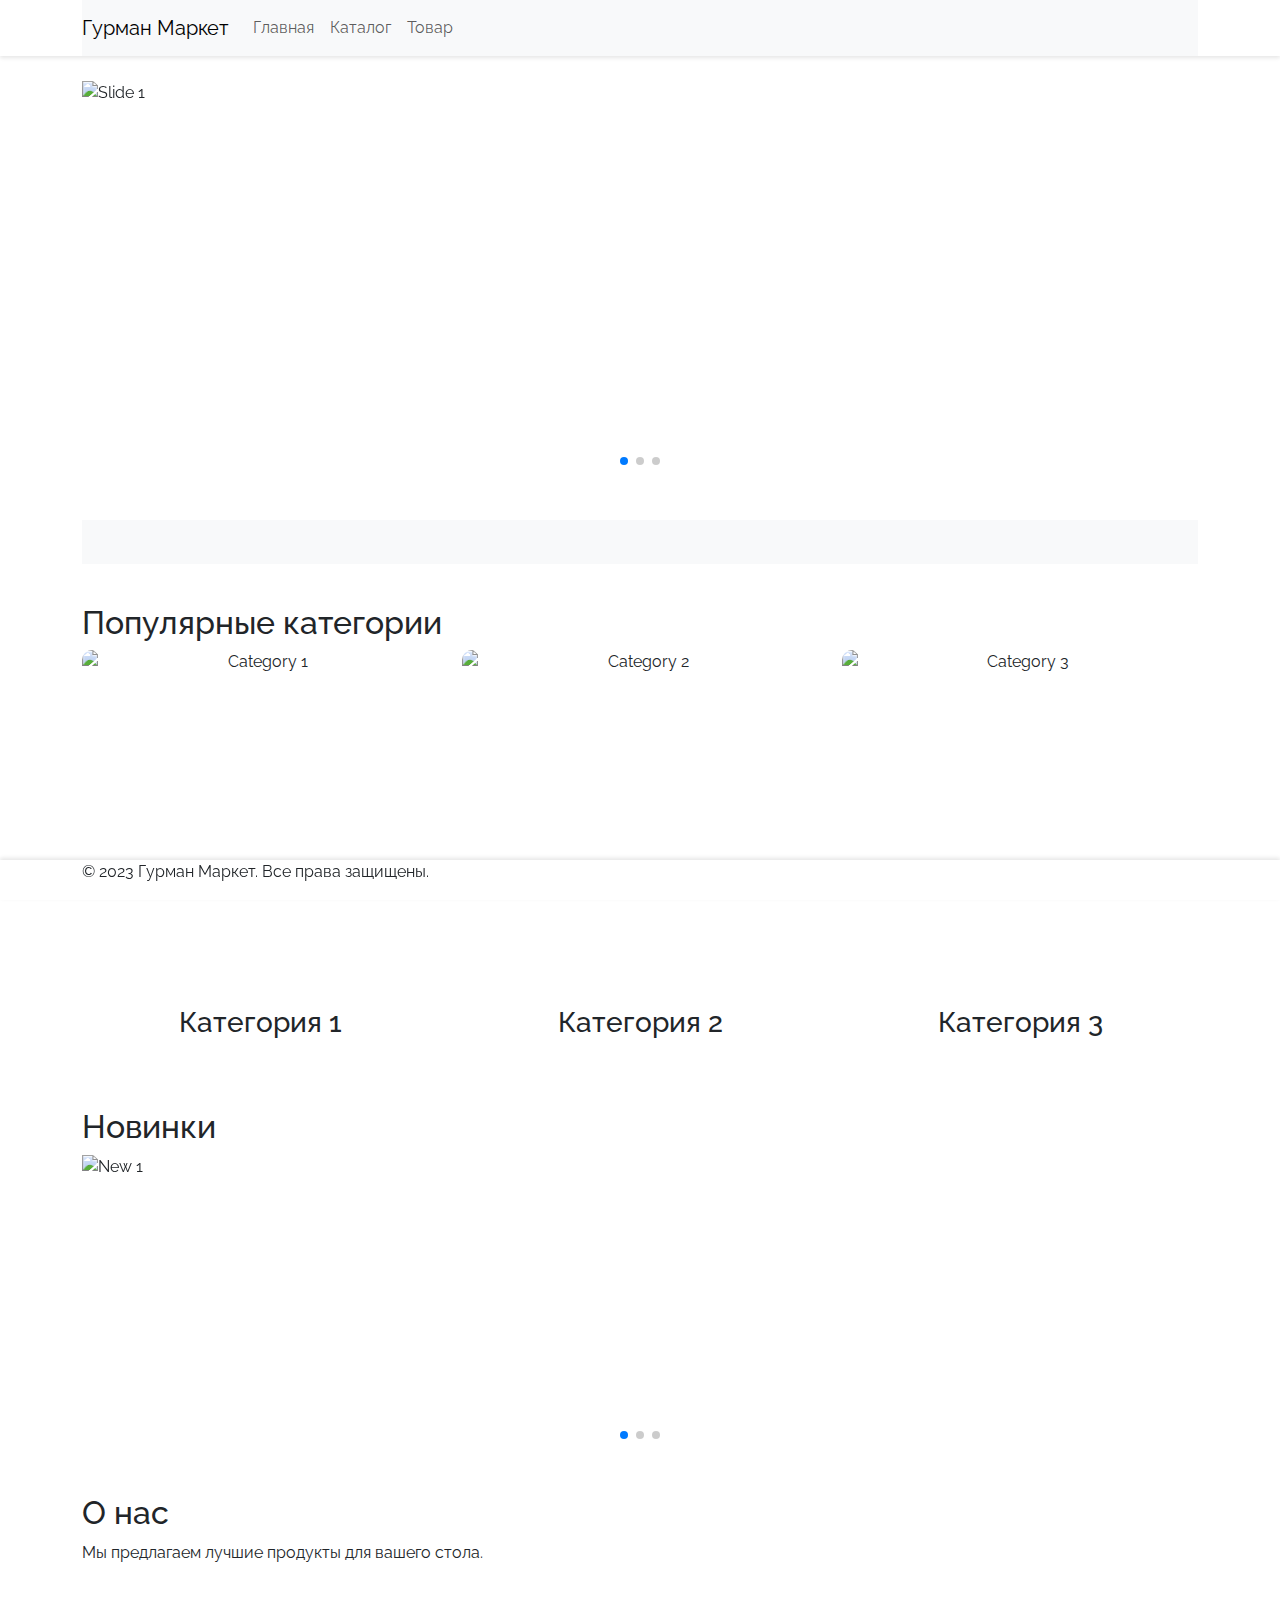
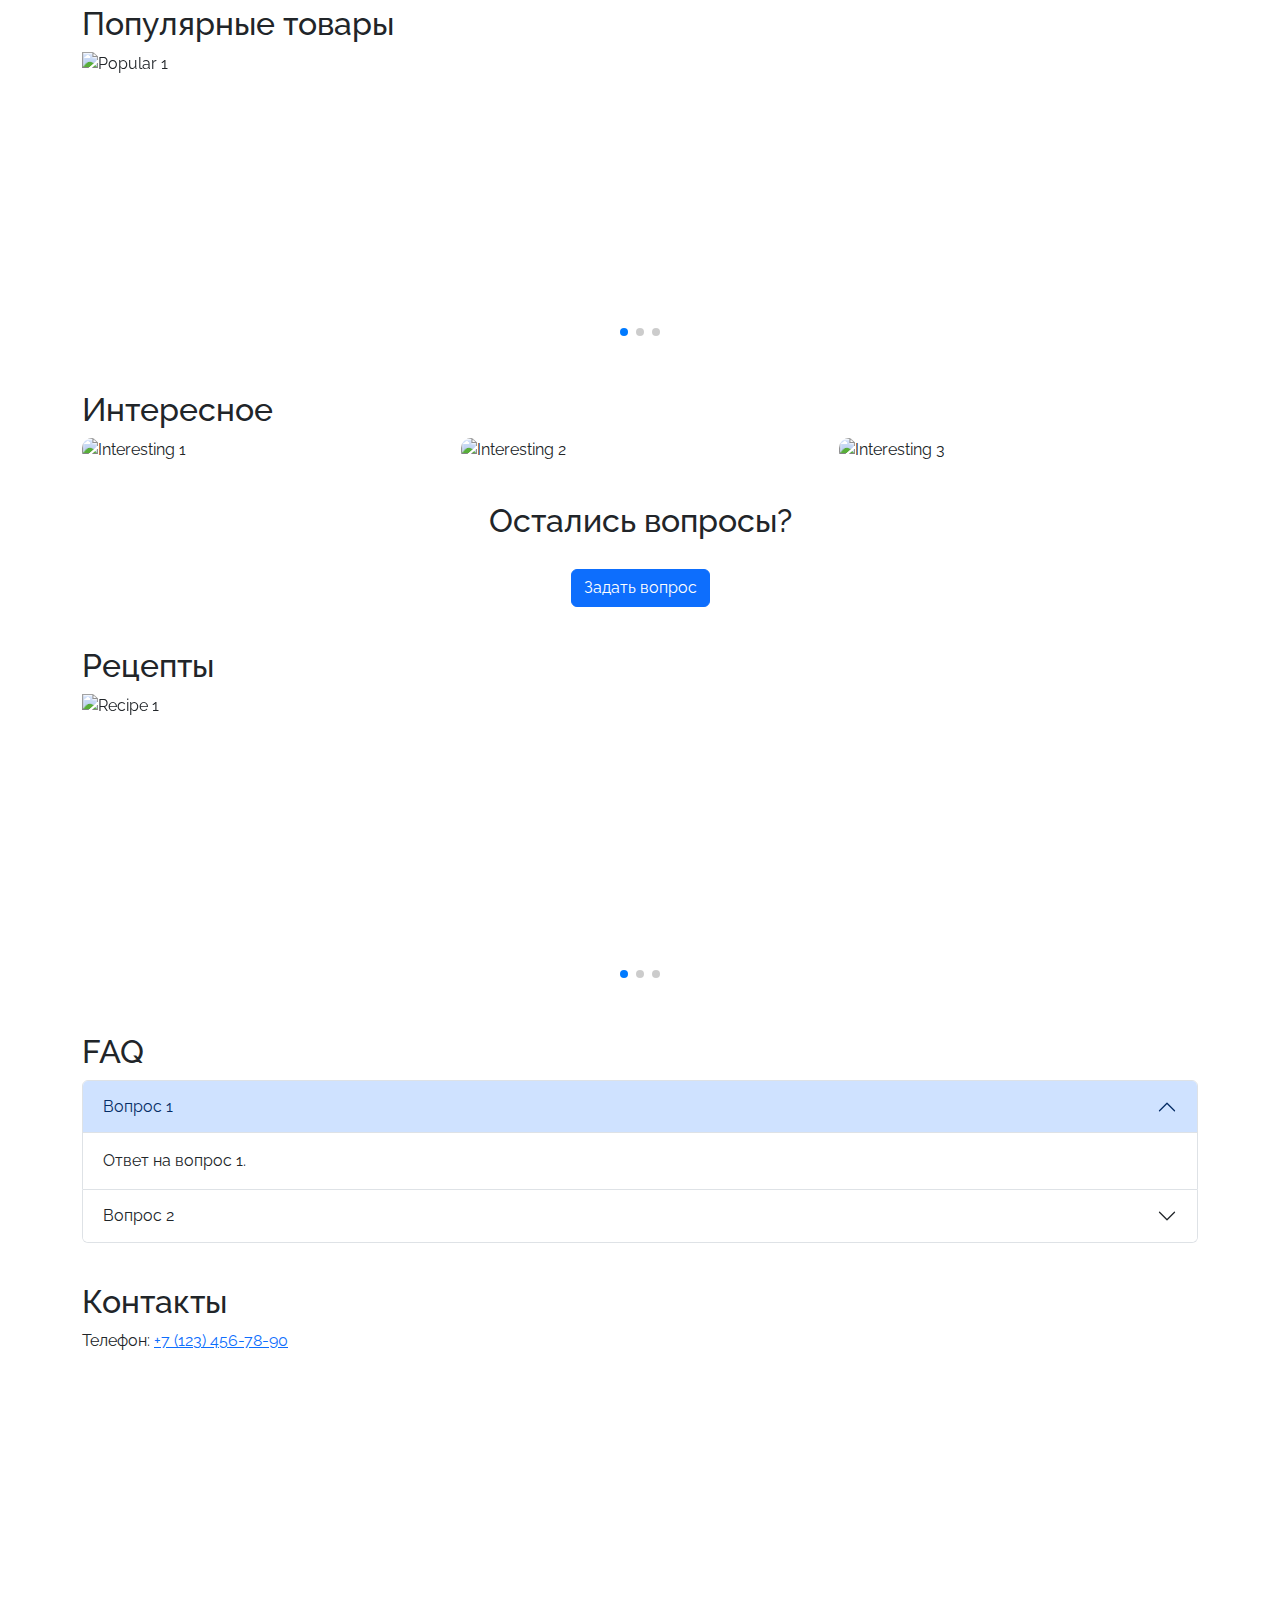
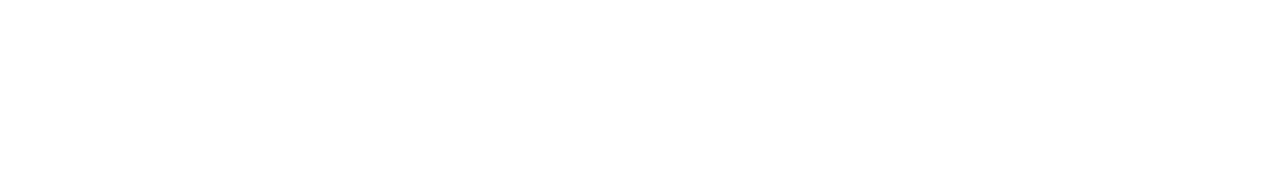
==== commit acfc1ad8: "v1" ====
--- a/index.html
+++ b/index.html
@@ -1,226 +1,247 @@
-<!DOCTYPE html>
-<html lang="ru">
-    <head>
-        <meta http-equiv="Content-Type" content="text/html; charset=UTF-8">
-        <meta name="viewport" content="width=device-width, initial-scale=1.0, maximum-scale=1.0">
-        <title>Гурман Маркет</title>
-
-        <!-- FONTS -->
-        <link rel="preconnect" href="https://fonts.googleapis.com/">
-        <link rel="preconnect" href="https://fonts.gstatic.com/" crossorigin="">
-        <link href="https://fonts.googleapis.com/css2?family=Raleway:ital,wght@0,100..900;1,100..900&display=swap" rel="stylesheet">
-        <link rel="stylesheet" href="assets/fonts/ChampagneLimousines/style.css">
-
-        <!-- LIB -->
-        <link rel="stylesheet" href="css/bootstrap.min.css">
-        <link rel="stylesheet" href="css/swiper-bundle.min.css">
-
-        <!-- STYLES FOR SITE -->
-        <link rel="stylesheet" href="css/styles.css">
-    </head>
-    <body>
-        <header>
-            <div class="header__desktop wrapper">
-                <!-- Верхняя часть хедера -->
-                <div class="header__top mobile_hidden flex-sb flex-row">
-                    <div class="top__info"> 
-                        <span class="info__1 flex-sb flex-row">
-                            <img src="img/city.svg" height="24">
-                            <address> Г. Екатеринбург</address> 
-                        </span>
-                        <span class="info__2 flex-sb flex-row"><img src="img/call.svg" height="24">
-                            <a href="tel:+79221813675">+7 (922) 181 36 75
-                                <time style="color: #BDAA8A;">(10:00-23:00)
-                            </time></a>
-                        </span>
-                    </div>
-                    <nav class="nav-menu">
-                        <ul class="nav-menu__top flex-sb flex-row">
-                            <li><a href="#">Оплата и доставка</a></li>
-                            <li><a href="#">О компании</a></li>
-                            <li><a href="#">Контакты</a></li>
-                            <li><a href="#">Статьи</a></li>
-                        </ul>
-                    </nav> 
-                </div>
-                <!-- Нижняя часть хедера -->
-                <div class="header__bottom flex-sb flex-row">
-                    <div class="header__bottom1  flex-row">
-                        <div class=" header-catalog mobile_show none">
-                            <div class="left-menu">
-                                <button class="btn" type="button" data-bs-toggle="offcanvas" data-bs-target="#offcanvasExample" aria-controls="offcanvasExample">
-                                    <img src="img/menu-line-horizontal.svg" alt="Меню">
-                                </button>
-                                <!-- offcanvas -->
-                                <div class="offcanvas offcanvas-start flex-sb" tabindex="-1" id="offcanvasExample" aria-labelledby="offcanvasExampleLabel">
-                                    <div class="left-menu-top">
-                                        <button class="btn dropdown flex-col pg" type="button" data-bs-dismiss="offcanvas" aria-label="Close"><img src="img/remove.svg" alt="Назад"></button>
-                                        <nav class="dropdown mt-3 collapse show flex-col">
-                                            <button class="btn dropdown-item" type="button" id="dropdownMenuButton" data-bs-toggle="dropdown">
-                                            Каталог <img class="up" src="img/Vector 175.svg" alt="">
-                                            </button>
-                                                <div class="dropdown-menu" aria-labelledby="dropdownMenuButton">
-                                                    <a class="dropdown-item op" href="#">Собственное производство</a>
-                                                    <a class="dropdown-item op" href="#">Икра красная</a>
-                                                    <a class="dropdown-item op" href="#">Консервация и деликатесы</a>
-                                                    <a class="dropdown-item op" href="#">Мясо, птица</a>
-                                                    <a class="dropdown-item op" href="#">Рыба</a>
-                                                    <a class="dropdown-item op" href="#">Морепродукты</a>
-                                                </div>
-                                            </a>
-                                            <a class="dropdown-item" href="#">Оплата и доставка</a>
-                                            <a class="dropdown-item" href="#">О компании</a>
-                                            <a class="dropdown-item" href="#">Контакты</a>
-                                            <a class="dropdown-item" href="#">Статьи</a>
-                                        </nav>
-                                    </div>
-                                    <div class="left-menu-bottom flex-col flex-sb">
-                                        <span>г. Екатеринбург</span>
-                                        <span>Ежедневно с 10:00 до 21:00</span>
-                                        <div>
-                                            <img src="img/telegram.svg">
-                                            <img src="img/VK Logo.svg">
-                                        </div>
-                                        <div class="btn-phone"><a href="tel:+79221813675">+7 (922) 181 36 75</a>
-
-                                        </div>
-                                    </div>
-                                    <!-- /////////////////////// -->
-
-                            </div>
-                        </div>
-                        </div>
-                        <div class="logo">
-                            <a href="#">
-                                <img src="img/gurman-logo.svg" alt="Гурман маркет">
-                            </a>
-                        </div>
-                        <div class="catalog mobile_hidden">
-                            <a href="#">
-                                <img src="img/Frame 427321903.svg" alt="Логотип">
-                            </a>
-                        </div>
-                        <div class="search mobile_hidden flex-sb flex-row">
-                            <form action="обрабатывает данные, поступающие из формы">
-                                <input class="search__txt " type="text" placeholder="Найти товар"  name="search">
-                                <button class="search__btn" > 
-                                    <svg width="24" height="24" viewBox="0 0 24 24" fill="none" xmlns="http://www.w3.org/2000/svg">
-                                        <path d="M17.5 17.5L22 22L17.5 17.5Z" fill="#BDAA8A"></path>
-                                        <path d="M17.5 17.5L22 22" stroke="#BDAA8A" stroke-linecap="round" stroke-linejoin="round"></path>
-                                        <path d="M20 11C20 6.02944 15.9706 2 11 2C6.02944 2 2 6.02944 2 11C2 15.9706 6.02944 20 11 20C15.9706 20 20 15.9706 20 11Z" stroke="#BDAA8A" stroke-linejoin="round"></path>
-                                    </svg>
-                                </button>
-                            </form>
-                        </div>
-                </div>
-                <div class="header__bottom2">
-                    <a class="mobile_show none" href="#"><img src="img/search-02.svg" alt="Поиск"></a>
-                    <img src="img/basket.svg" alt="Корзина">
-                    <img src="img/Favorite.svg" alt="Избранное">
-                </div>
-            </div>
-        </header>
-        
-        <main class="main"> 
-            <div class="container1">Главная страница</div>
-        </main>
-
-        <footer>
-            <div class="footer__menu wrapper flex-sb flex-row" >
-                <div class="footer__logo">
-                    <img class="logo__gurman" src="img/Footer-logo.svg"/>
-                    <a href="#"><p class="font-h6">Paspaботано в <u>LOBUT DIGITAL</u></p></a>
-                </div>
-                <div class="menu__catalog">
-                    <ul class="font-h5"> <p>Каталог</p>
-                    <li class="font-h6"><a href="#">Охлажденная рыба</a></li>
-                    <li class="font-h6"><a href="#">Икра</a></li>
-                    <li class="font-h6"><a href="#">Морепродукты</a></li>
-                    <li class="font-h6"><a href="#">Рыба</a></li>
-                    </ul>
-                </div>
-                <div class="menu__categories">
-                    <ul class="font-h5"> <p>Категории</p>
-                        <li class="font-h6"><a href="#">Морепродукты</a></li>
-                        <li class="font-h6"><a href="#">Собственное производство</a></li>
-                        <li class="font-h6"><a href="#">Мясо, птица</a></li>
-                        <li class="font-h6"><a href="#">Консервация и деликатесы</a></li>
-                        </ul>
-                </div>
-                <div class="menu__info">
-                    <ul class="font-h5"> <p>Информация</p>
-                        <li class="font-h6"><a href="#">Блог</a></li>
-                        <li class="font-h6"><a href="#">Вопросы и ответы</a></li>
-                        <li class="font-h6"><a href="#">Политика конфиденциальности</a></li>
-                        <li class="font-h6"><a href="#">Карта сайта</a></li>
-                        </ul>
-                </div>
-                <div class="menu__contact">
-                    <ul class="font-h5"> <p>Контакты</p>
-                        <li class="font-h6"><a href="#">г. Екатеринбург ул. Шефская д.101</a></li>
-                        <li class="font-h6"><a href="tel:+79221813675">+7 (922) 181 36 75</a></li>
-                        <li class="font-h6"><a href="tel:+79222019520">+7 (922) 201 95 20</a></li>
-                        </ul>
-                </div>
-            </div>
-        </footer>
-
-        <div class="offcanvas offcanvas-start" tabindex="-1" id="leftLabel" aria-labelledby="offcanvasExampleLabel">
-            <div class="left-menu-top d-flex flex-col flex-sb">
-                <div class="left-menu-top__main d-flex flex-col flex-sb">
-                    <div class="left-menu-top__header">
-                        <button type="button" data-bs-dismiss="offcanvas" aria-label="Close"> <img src="assets/icons/remove.svg" alt="remove"></button>
-                    </div>
-                    <ul class="menu-left">
-                        <li class="mob-top-menu__li">
-                            <button class="left-menu-top__main__btn" type="button" data-bs-toggle="collapse" data-bs-target="#katalog" aria-controls="offcanvasExample">Каталог<img class="dir-up" src="assets/icons/direction-up.svg" alt="">
-                            </button>
-                            <nav class="collapse left-menu-top__list color-lighter m5" id="katalog">
-                                <ul>
-                                    <li class="list-li"><a class="color-lighter" href="#">Собственное производство</a></li>
-                                    <li class="list-li"><a class="color-lighter" href="#">Икра красная</a></li>
-                                    <li class="list-li"><a class="color-lighter" href="#">Консервация и деликатесы</a></li>
-                                    <li class="list-li"><a class="color-lighter" href="#">Мясо, птица</a></li>
-                                    <li class="list-li"><a class="color-lighter" href="#">Рыба</a></li>
-                                    <li class="list-li"><a class="color-lighter" href="#">Морепродукты</a></li>
-                                </ul>
-                            </nav>
-                        </li>
-                        <li class="mob-top-menu__li"><a href="#">Оплата и доставка</a></li>
-                        <li class="mob-top-menu__li "><a href="#">О компании</a></li>
-                        <li class="mob-top-menu__li"><a href="#">Контакты</a></li>
-                        <li class="mob-top-menu__li"><a href="#">Статьи</a></li>
-                    </ul>
-                </div>
-                <div class="mob-bot d-flex flex-col m5">
-                    <div class="mob-bot_loc d-flex flex-col m5"><span>г. Екатеринбург</span><time datetime="Mo-Su,10:00-21:00">Ежедневно с 10:00 до 21:00</time></div>
-                    <div class="messengers d-flex flex-row">
-                        <a class="d-block" href="#" target="_blank" rel="noopener noreferrer">
-                            <svg class="icons-gold" width="24" height="24" viewBox="0 0 24 24" fill="none" xmlns="http://www.w3.org/2000/svg">
-                                <path d="M20.5248 4.05879C20.1482 3.74394 19.6307 3.66292 19.1771 3.8478L3.81963 10.099C3.14407 10.3793 2.82185 11.1587 3.09991 11.8398C3.24373 12.1921 3.53 12.4654 3.88659 12.5911L7.19966 13.7524L8.99515 19.7377C8.99876 19.7499 9.00985 19.7573 9.01451 19.7691C9.03308 19.8168 9.06023 19.8607 9.0945 19.8986C9.10727 19.9138 9.12118 19.9281 9.13604 19.9413C9.18077 19.9788 9.23272 20.0065 9.28859 20.0226C9.29712 20.0251 9.30282 20.0328 9.31151 20.0348L9.31653 20.0346L9.31904 20.0356C9.34766 20.0421 9.37685 20.0452 9.4061 20.0449C9.44434 20.0435 9.48227 20.0369 9.51868 20.0251C9.52574 20.0232 9.53286 20.0237 9.53976 20.0214C9.60197 19.9993 9.65816 19.963 9.70393 19.9152C9.70927 19.9098 9.71738 19.9088 9.7225 19.9031L12.3057 17.0295L16.0741 19.9715C16.3031 20.152 16.5854 20.2501 16.876 20.25C17.5046 20.2499 18.0473 19.8059 18.1768 19.1858L20.9734 5.34328C21.0703 4.86445 20.8979 4.37073 20.5248 4.05879ZM9.93266 14.8875L9.32647 17.8576L8.0623 13.6422L14.3322 10.3504L10.049 14.6689C9.98979 14.7287 9.94935 14.8047 9.93266 14.8875ZM17.3373 19.0119C17.3044 19.171 17.1918 19.3015 17.0401 19.3563C16.8919 19.4137 16.7244 19.3881 16.5998 19.2887L12.5167 16.1011C12.3399 15.9631 12.0876 15.9856 11.9374 16.1526L10.1411 18.1508L10.7463 15.1888L16.9079 8.97565C17.0753 8.80712 17.0756 8.53368 16.9084 8.36489C16.7762 8.23129 16.5733 8.19974 16.4073 8.28699L7.52439 12.9508L4.167 11.7742C3.984 11.7135 3.85954 11.5422 3.85729 11.348C3.84845 11.1524 3.96329 10.9726 4.14357 10.8999L19.4986 4.64955C19.659 4.58093 19.844 4.60968 19.9765 4.72382C20.1084 4.83111 20.1689 5.00417 20.133 5.17112L17.3373 19.0119Z"/>
-                            </svg>
-                        </a>
-                        <a class="d-block" href="#" target="_blank" rel="noopener noreferrer">
-                            <svg class="icons-gold" width="24" height="24" viewBox="0 0 24 24" fill="none" xmlns="http://www.w3.org/2000/svg">
-                                <path d="M0.5 6.5H4.5C4.5 6.5 6.81 12.5 9 12.5C9.41 12.5 9.5 11.75 9.5 9.5C9.5 7.25 8.91 6.5 8.5 6.5C8.5 6.09 9.28 5.5 11.5 5.5C13.72 5.5 13.5 5.56 13.5 6.5V10.5C13.5 11.66 13.88 12.5 14.5 12.5C15.12 12.5 18.72 8.06 19 6.5H23.5C23.5 7.03 19.5 12.56 19.5 13C19.5 13.44 23.5 17.5 23.5 18C23.5 18.5 22.63 18.5 21.5 18.5H19C18.41 18.5 15.84 15.5 14.5 15.5C13.16 15.5 14.22 18.5 13 18.5H11C7.28 18.5 1 9.41 0.5 6.5Z" stroke-linecap="round" stroke-linejoin="round"/>
-                            </svg>
-                        </a>
-                    </div>
-                    <a href="tel:+79221813675" class="btn-phone font-btn d-flex align-items-center justify-content-center">+7 (922) 181 36 75</a>
-                </div>
-            </div>
-        </div>
-
-        <!-- LIB -->
-        <script src="js/bootstrap.bundle.min.js"></script>
-        <script src="js/swiper-bundle.min.js"></script>
-        
-        
-
-
-        <!-- SCRIPT FOR SITE -->
-        <script src="js/scripts.js"></script>
-
-
-    </body>
+<!DOCTYPE html>
+<html lang="ru">
+<head>
+    <meta charset="UTF-8" />
+    <meta name="viewport" content="width=device-width, initial-scale=1.0, maximum-scale=1.0" />
+    <title>Гурман Маркет</title>
+
+    <!-- FONTS -->
+    <link rel="preconnect" href="https://fonts.googleapis.com" />
+    <link rel="preconnect" href="https://fonts.gstatic.com" crossorigin />
+    <link href="https://fonts.googleapis.com/css2?family=Raleway:ital,wght@0,100..900;1,100..900&display=swap" rel="stylesheet" />
+    <link rel="stylesheet" href="assets/fonts/ChampagneLimousines/style.css" />
+
+    <!-- LIB -->
+    <link rel="stylesheet" href="css/bootstrap.min.css" />
+    <link rel="stylesheet" href="css/swiper-bundle.min.css" />
+
+    <!-- STYLES FOR SITE -->
+    <link rel="stylesheet" href="css/styles.css" />
+</head>
+<body>
+    <div class="wrapper">
+        <header class="header">
+            <div class="container">
+                <nav class="navbar navbar-expand-lg navbar-light bg-light">
+                    <a class="navbar-brand" href="#">Гурман Маркет</a>
+                    <button class="navbar-toggler" type="button" data-bs-toggle="collapse" data-bs-target="#navbarNav" aria-controls="navbarNav" aria-expanded="false" aria-label="Toggle navigation">
+                        <span class="navbar-toggler-icon"></span>
+                    </button>
+                    <div class="collapse navbar-collapse" id="navbarNav">
+                        <ul class="navbar-nav">
+                            <li class="nav-item">
+                                <a class="nav-link" href="index.html">Главная</a>
+                            </li>
+                            <li class="nav-item">
+                                <a class="nav-link" href="catalog.html">Каталог</a>
+                            </li>
+                            <li class="nav-item">
+                                <a class="nav-link" href="product.html">Товар</a>
+                            </li>
+                        </ul>
+                    </div>
+                </nav>
+            </div>
+        </header>
+
+        <main class="main">
+            <div class="container">
+                <!-- Слайдер -->
+                <div class="hero-slider">
+                    <div class="swiper">
+                        <div class="swiper-wrapper">
+                            <div class="swiper-slide"><img src="assets/images/slide1.jpg" alt="Slide 1"></div>
+                            <div class="swiper-slide"><img src="assets/images/slide2.jpg" alt="Slide 2"></div>
+                            <div class="swiper-slide"><img src="assets/images/slide3.jpg" alt="Slide 3"></div>
+                        </div>
+                        <div class="swiper-pagination"></div>
+                    </div>
+                </div>
+
+                <!-- Бегущая строка -->
+                <div class="marquee">
+                    <div class="marquee-content">Специальные предложения и акции!</div>
+                </div>
+
+                <!-- Популярные категории -->
+                <div class="popular-categories">
+                    <h2>Популярные категории</h2>
+                    <div class="row">
+                        <div class="col-md-4 category-card">
+                            <div class="img-box">
+                                <img class="img" src="assets/images/category1.jpg" alt="Category 1" />
+                            </div>
+                            <h3>Категория 1</h3>
+                        </div>
+                        <div class="col-md-4 category-card">
+                            <div class="img-box">
+                                <img class="img" src="assets/images/category2.jpg" alt="Category 2" />
+                            </div>
+                            <h3>Категория 2</h3>
+                        </div>
+                        <div class="col-md-4 category-card">
+                            <div class="img-box">
+                                <img class="img" src="assets/images/category3.jpg" alt="Category 3" />
+                            </div>
+                            <h3>Категория 3</h3>
+                        </div>
+                    </div>
+                </div>
+
+                <!-- Новинки -->
+                <div class="new-arrivals">
+                    <h2>Новинки</h2>
+                    <div class="new-arrivals-swiper swiper">
+                        <div class="swiper-wrapper">
+                            <div class="swiper-slide"><img src="assets/images/new1.jpg" alt="New 1"></div>
+                            <div class="swiper-slide"><img src="assets/images/new2.jpg" alt="New 2"></div>
+                            <div class="swiper-slide"><img src="assets/images/new3.jpg" alt="New 3"></div>
+                        </div>
+                        <div class="swiper-pagination"></div>
+                    </div>
+                </div>
+
+                <!-- О нас -->
+                <div class="about-us">
+                    <h2>О нас</h2>
+                    <p>Мы предлагаем лучшие продукты для вашего стола.</p>
+                </div>
+
+                <!-- Популярные товары -->
+                <div class="popular-products">
+                    <h2>Популярные товары</h2>
+                    <div class="popular-products-swiper swiper">
+                        <div class="swiper-wrapper">
+                            <div class="swiper-slide"><img src="assets/images/popular1.jpg" alt="Popular 1"></div>
+                            <div class="swiper-slide"><img src="assets/images/popular2.jpg" alt="Popular 2"></div>
+                            <div class="swiper-slide"><img src="assets/images/popular3.jpg" alt="Popular 3"></div>
+                        </div>
+                        <div class="swiper-pagination"></div>
+                    </div>
+                </div>
+
+                <!-- Интересное -->
+                <div class="interesting">
+                    <h2>Интересное</h2>
+                    <div class="grid-container">
+                        <div class="grid-item"><img src="assets/images/interesting1.jpg" alt="Interesting 1"></div>
+                        <div class="grid-item"><img src="assets/images/interesting2.jpg" alt="Interesting 2"></div>
+                        <div class="grid-item"><img src="assets/images/interesting3.jpg" alt="Interesting 3"></div>
+                    </div>
+                </div>
+
+                <!-- Остались вопросы? -->
+                <div class="questions">
+                    <h2>Остались вопросы?</h2>
+                    <button type="button" class="btn btn-primary" data-bs-toggle="modal" data-bs-target="#questionsModal">
+                        Задать вопрос
+                    </button>
+                </div>
+
+                <!-- Модальное окно для вопросов -->
+                <div class="modal fade" id="questionsModal" tabindex="-1" aria-labelledby="questionsModalLabel" aria-hidden="true">
+                    <div class="modal-dialog">
+                        <div class="modal-content">
+                            <div class="modal-header">
+                                <h5 class="modal-title" id="questionsModalLabel">Задать вопрос</h5>
+                                <button type="button" class="btn-close" data-bs-dismiss="modal" aria-label="Close"></button>
+                            </div>
+                            <div class="modal-body">
+                                <form>
+                                    <div class="mb-3">
+                                        <label for="name" class="form-label">Ваше имя</label>
+                                        <input type="text" class="form-control" id="name" required>
+                                    </div>
+                                    <div class="mb-3">
+                                        <label for="email" class="form-label">Ваш email</label>
+                                        <input type="email" class="form-control" id="email" required>
+                                    </div>
+                                    <div class="mb-3">
+                                        <label for="question" class="form-label">Ваш вопрос</label>
+                                        <textarea class="form-control" id="question" rows="3" required></textarea>
+                                    </div>
+                                    <button type="submit" class="btn btn-primary">Отправить</button>
+                                </form>
+                            </div>
+                        </div>
+                    </div>
+                </div>
+
+                <!-- Рецепты -->
+                <div class="recipes">
+                    <h2>Рецепты</h2>
+                    <div class="recipes-swiper swiper">
+                        <div class="swiper-wrapper">
+                            <div class="swiper-slide"><img src="assets/images/recipe1.jpg" alt="Recipe 1"></div>
+                            <div class="swiper-slide"><img src="assets/images/recipe2.jpg" alt="Recipe 2"></div>
+                            <div class="swiper-slide"><img src="assets/images/recipe3.jpg" alt="Recipe 3"></div>
+                        </div>
+                        <div class="swiper-pagination"></div>
+                    </div>
+                </div>
+
+                <!-- FAQ -->
+                <div class="faq">
+                    <h2>FAQ</h2>
+                    <div class="accordion" id="accordionExample">
+                        <div class="accordion-item">
+                            <h2 class="accordion-header" id="headingOne">
+                                <button class="accordion-button" type="button" data-bs-toggle="collapse" data-bs-target="#collapseOne" aria-expanded="true" aria-controls="collapseOne">
+                                    Вопрос 1
+                                </button>
+                            </h2>
+                            <div id="collapseOne" class="accordion-collapse collapse show" aria-labelledby="headingOne" data-bs-parent="#accordionExample">
+                                <div class="accordion-body">
+                                    Ответ на вопрос 1.
+                                </div>
+                            </div>
+                        </div>
+                        <div class="accordion-item">
+                            <h2 class="accordion-header" id="headingTwo">
+                                <button class="accordion-button collapsed" type="button" data-bs-toggle="collapse" data-bs-target="#collapseTwo" aria-expanded="false" aria-controls="collapseTwo">
+                                    Вопрос 2
+                                </button>
+                            </h2>
+                            <div id="collapseTwo" class="accordion-collapse collapse" aria-labelledby="headingTwo" data-bs-parent="#accordionExample">
+                                <div class="accordion-body">
+                                    Ответ на вопрос 2.
+                                </div>
+                            </div>
+                        </div>
+                    </div>
+                </div>
+
+                <!-- Контакты -->
+                <div class="contacts">
+                    <h2>Контакты</h2>
+                    <p>Телефон: <a href="tel:+71234567890">+7 (123) 456-78-90</a></p>
+                    <div id="map" style="width: 100%; height: 300px;"></div>
+                </div>
+            </div>
+        </main>
+
+        <footer class="footer">
+            <div class="container">
+                <p>&copy; 2023 Гурман Маркет. Все права защищены.</p>
+            </div>
+        </footer>
+    </div>
+
+    <!-- LIB -->
+    <script src="js/bootstrap.bundle.min.js"></script>
+    <script src="js/swiper-bundle.min.js"></script>
+
+    <!-- SCRIPT FOR SITE -->
+    <script src="js/scripts.js"></script>
+    <script src="https://api-maps.yandex.ru/2.1/?apikey=ваш_api_ключ&lang=ru_RU" type="text/javascript"></script>
+    <script>
+        ymaps.ready(init);
+        function init() {
+            var myMap = new ymaps.Map("map", {
+                center: [55.76, 37.64],
+                zoom: 10
+            });
+        }
+    </script>
+</body>
 </html>--- a/css/styles.css
+++ b/css/styles.css
@@ -1,284 +1,192 @@
 /* 
 === fonts === 
 font-family: "Raleway", sans-serif;
- */
-
-html{
-    box-sizing: border-box;
-}
-
-*,
-*::after,
-*::before {
-    box-sizing: border-box;
-}
-
-a {
-    color: inherit;
-    text-decoration: none;
-}
-
-
-
-.flex-sb {
-    justify-content: space-between;
-}
-
-address {
-    font-style: normal;
-}
+font-family: "Champagne & Limousines", sans-serif;
+*/
 
 :root {
     --bs-body-font-family: "Raleway", sans-serif;
-    --max-width: 1280px;
-    --max-width-margin: calc((100vw - 1280px) / 2);
-    
 }
 
-
-ul {
-    list-style: none;
+.header {
+    position: fixed;
+    top: 0;
+    width: 100%;
+    z-index: 1000;
+    background-color: #fff;
+    box-shadow: 0 2px 4px rgba(0, 0, 0, 0.1);
 }
 
-.flex-row {
-    display: flex;
-    flex-direction: row;
+.footer {
+    position: fixed;
+    bottom: 0;
+    width: 100%;
+    z-index: 1000;
+    background-color: #fff;
+    box-shadow: 0 -2px 4px rgba(0, 0, 0, 0.1);
 }
 
-.flex-col {
-    display: flex;
-    flex-direction: column;
+.main {
+    padding-top: 80px;
+    padding-bottom: 80px;
 }
 
-body {
-    margin: 0;
-    padding: 0;
-   
+/* Слайдер */
+.hero-slider {
+    margin-bottom: 40px;
 }
 
-header {
-    padding-top: 8px;
+.swiper {
     width: 100%;
-    position: fixed;
-    left: 0;
-    top: 0;
-    z-index: 1000; 
-    height: 120px;
-    font-size: 14px;
-    background-color: rgb(255, 255, 255);
-    padding-bottom: 36px;
-}
-.wrapper {
-    margin-right: auto;
-    margin-left: auto;
-    padding: 0 20px;
-    max-width: 1280px;
-}
-.banner {
-    width: 1280px;
-    background-color: white;
+    height: 400px;
 }
 
-.nav-menu__top {
-    justify-content: end;
-    gap: 24px;
+.swiper-slide img {
+    width: 100%;
+    height: 100%;
+    object-fit: cover;
 }
 
-
-.top__info {
-    display: flex;
-    flex-direction: row;
-    gap: 24px;
+/* Бегущая строка */
+.marquee {
+    overflow: hidden;
+    white-space: nowrap;
+    background-color: #f8f9fa;
+    padding: 10px 0;
+    margin-bottom: 40px;
 }
 
-.info__1 {
-    gap: 11px;
+.marquee-content {
+    display: inline-block;
+    padding-left: 100%;
+    animation: marquee 15s linear infinite;
 }
 
-.info__2 {
-    align-items: center;
-    cursor: pointer;
-    gap: 8px;
-    height: 24px;
+@keyframes marquee {
+    0% {
+        transform: translateX(100%);
+    }
+    100% {
+        transform: translateX(-100%);
+    }
 }
 
-
-.header__bottom1 {
-    gap: 32px;
-    width: 990px;
-    height: 48px;
+/* Популярные категории */
+.popular-categories {
+    margin-bottom: 40px;
 }
 
-.header__bottom2 {
-    display: flex;
-    justify-content: flex-end;
-    align-items: center;
-    gap: 24px;
+.category-card {
+    text-align: center;
+    margin-bottom: 20px;
 }
 
-.logo {
-    max-width: 100%;
+.category-card img {
+    border-radius: 10px;
+    margin-bottom: 10px;
 }
 
-.catalog {
-    display: flex;
-    justify-content: center;
-    align-items: center; 
-    width: 175px;
-    height: 48px;
-    background-color: #3D518C;
-    border-radius: 10px;
-    
+/* Новинки */
+.new-arrivals {
+    margin-bottom: 40px;
 }
 
-.search {
-    justify-content: center;
-    align-items: center; 
-    border: 1px solid #EEE4D3;
-    border-radius: 10px;
-    font-family: inherit;
-    outline: none;
-    max-width: 648px;
-    width: 100%;
-    height: 48px;
-    padding-top: 13px;
-    padding-bottom: 13px;
-    padding: 0 16px;
-    
-  }
-
-.search__txt {
-    align-items: center;
-    border: none;
-    outline: none;
-    width: 568px;
-    height: 22px;
-    
-}
-.search__btn {
-    position:relative;
-    border: none;
-    height: 24px;
-    width:  24px;
-    background-color: white;
+.new-arrivals-swiper {
+    height: 300px;
 }
 
-input::placeholder {
-    color: #EEE4D3;
+.new-arrivals-swiper .swiper-slide img {
+    width: 100%;
+    height: 100%;
+    object-fit: cover;
 }
 
-/* Заполнить пространство */
-main {
-    padding-top: 120px;
-    height: 2000px;
-    z-index: 1;
+/* О нас */
+.about-us {
+    margin-bottom: 40px;
 }
 
-footer {
-    position:relative;
-    left: 0;
-    bottom: 0;
-    padding-bottom: 46px;
-    background-color: #3D518C;
-    width: 100%;
-    height: 211px;
-    padding-top: 40px;
-    padding-bottom: 40px;
-    color: white;
-    
+/* Популярные товары */
+.popular-products {
+    margin-bottom: 40px;
 }
 
-.font-h5 {
-    font-size: 16px;
-    padding: 0%;
+.popular-products-swiper {
+    height: 300px;
 }
 
-.none {
-    display: none;
+.popular-products-swiper .swiper-slide img {
+    width: 100%;
+    height: 100%;
+    object-fit: cover;
 }
 
-.font-h6 {
-    font-size: 14px;
-    padding: 0%;
+/* Интересное */
+.interesting {
+    margin-bottom: 40px;
 }
 
-.logo__gurman {
-    padding-bottom: 40px;
-}
-.footer__menu {
-    
-    height: 131px;
-    margin-bottom: 20px;
-    padding: 0%;
-    min-width: 100%;
-    max-width: 100%;
-    
+.grid-container {
+    display: grid;
+    grid-template-columns: repeat(3, 1fr);
+    gap: 20px;
 }
 
-@media (max-width: 992px) {
-.mobile_hidden {
-    display: none;
+.grid-item img {
+    width: 100%;
+    height: 100%;
+    object-fit: cover;
+    border-radius: 10px;
 }
 
-.mobile_show {
-    display: flex;
-    align-items: center;
-}
-}
-@media (max-width: 550px) {
-    .footer__menu {
-        flex-direction: column;
-        gap: 30px;
-        align-items: center;
-        text-align: center;
-    }
-}     
-            
-
-.offcanvas {
-    --bs-offcanvas-width: 280px;
-    padding: 20px;
+/* Рецепты */
+.recipes {
+    margin-bottom: 40px;
 }
 
-.up {
-    transform: rotate(180deg);
-}   
-
-.btn {
-    align-items: flex-start;
-    border: 0px;
-    padding: 0px;
+.recipes-swiper {
+    height: 300px;
 }
 
-.dropdown-menu {
-    border: 0px;
-    font-size: 14px;
-    width: 260px;
+.recipes-swiper .swiper-slide img {
+    width: 100%;
+    height: 100%;
+    object-fit: cover;
 }
 
-.op {
- opacity: 50%;   
+/* FAQ */
+.faq {
+    margin-bottom: 40px;
 }
-.dropdown-item {
-   padding-bottom: 20px;
-   
+
+/* Контакты */
+.contacts {
+    margin-bottom: 40px;
 }
-.btn-phone {
-    
-    height: 38px;
-    width: 230px;
-    color: white;
-    border-radius: 10px;
-    padding: 8px;
+
+/* Лайфхак для изображений */
+.img-box {
+    position: relative;
+    max-width: 100%;
+    overflow: hidden;
+    padding-top: 100%;
+}
+
+.img {
+    position: absolute;
+    top: 0;
+    left: 0;
+    width: 100%;
+    height: 100%;
+    object-fit: cover;
+}
+
+/* Остались вопросы? */
+.questions {
+    margin-bottom: 40px;
     text-align: center;
-    background: #BDAA8A;
-    justify-self: center;
-  }
+}
 
-  .left-menu {
-    justify-content: ;
-  }
-.left-menu-bottom {
-    justify-content: end;
-    gap: 10px;
+.questions .btn {
+    margin-top: 20px;
 }